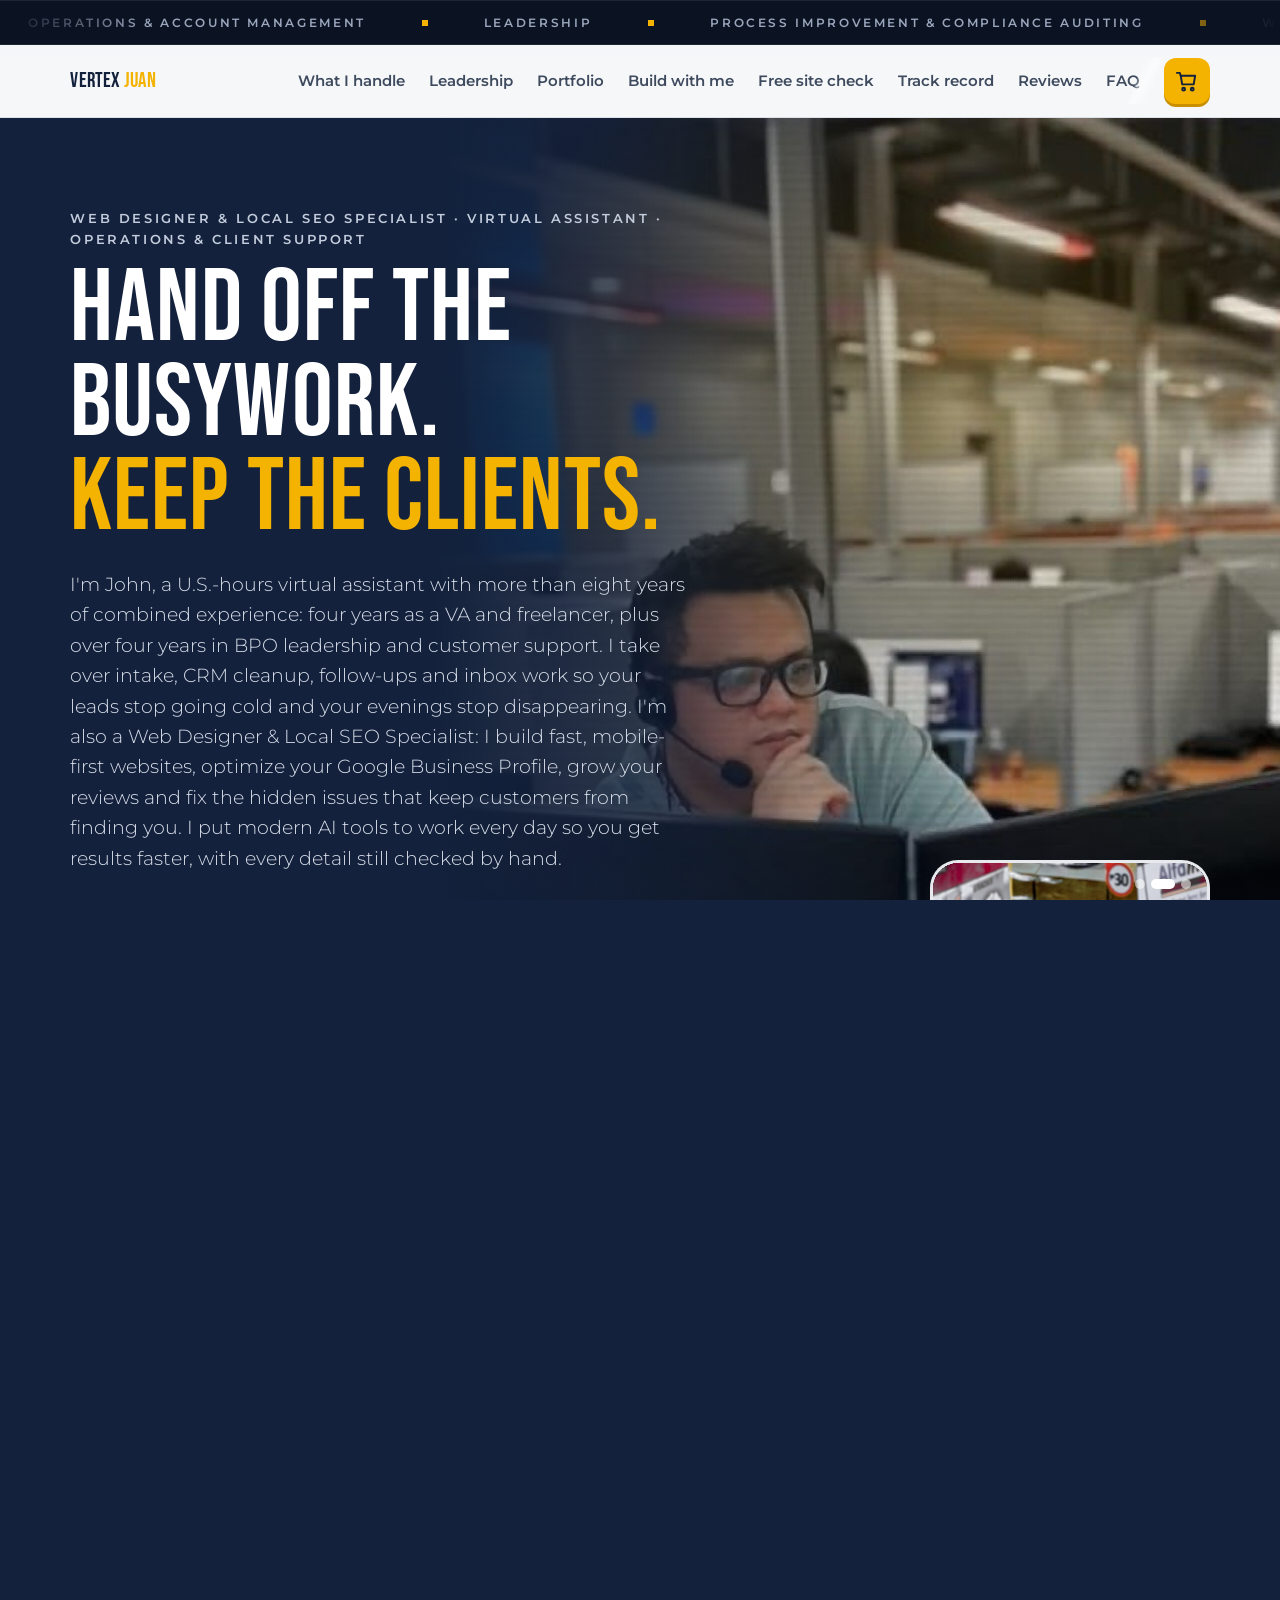
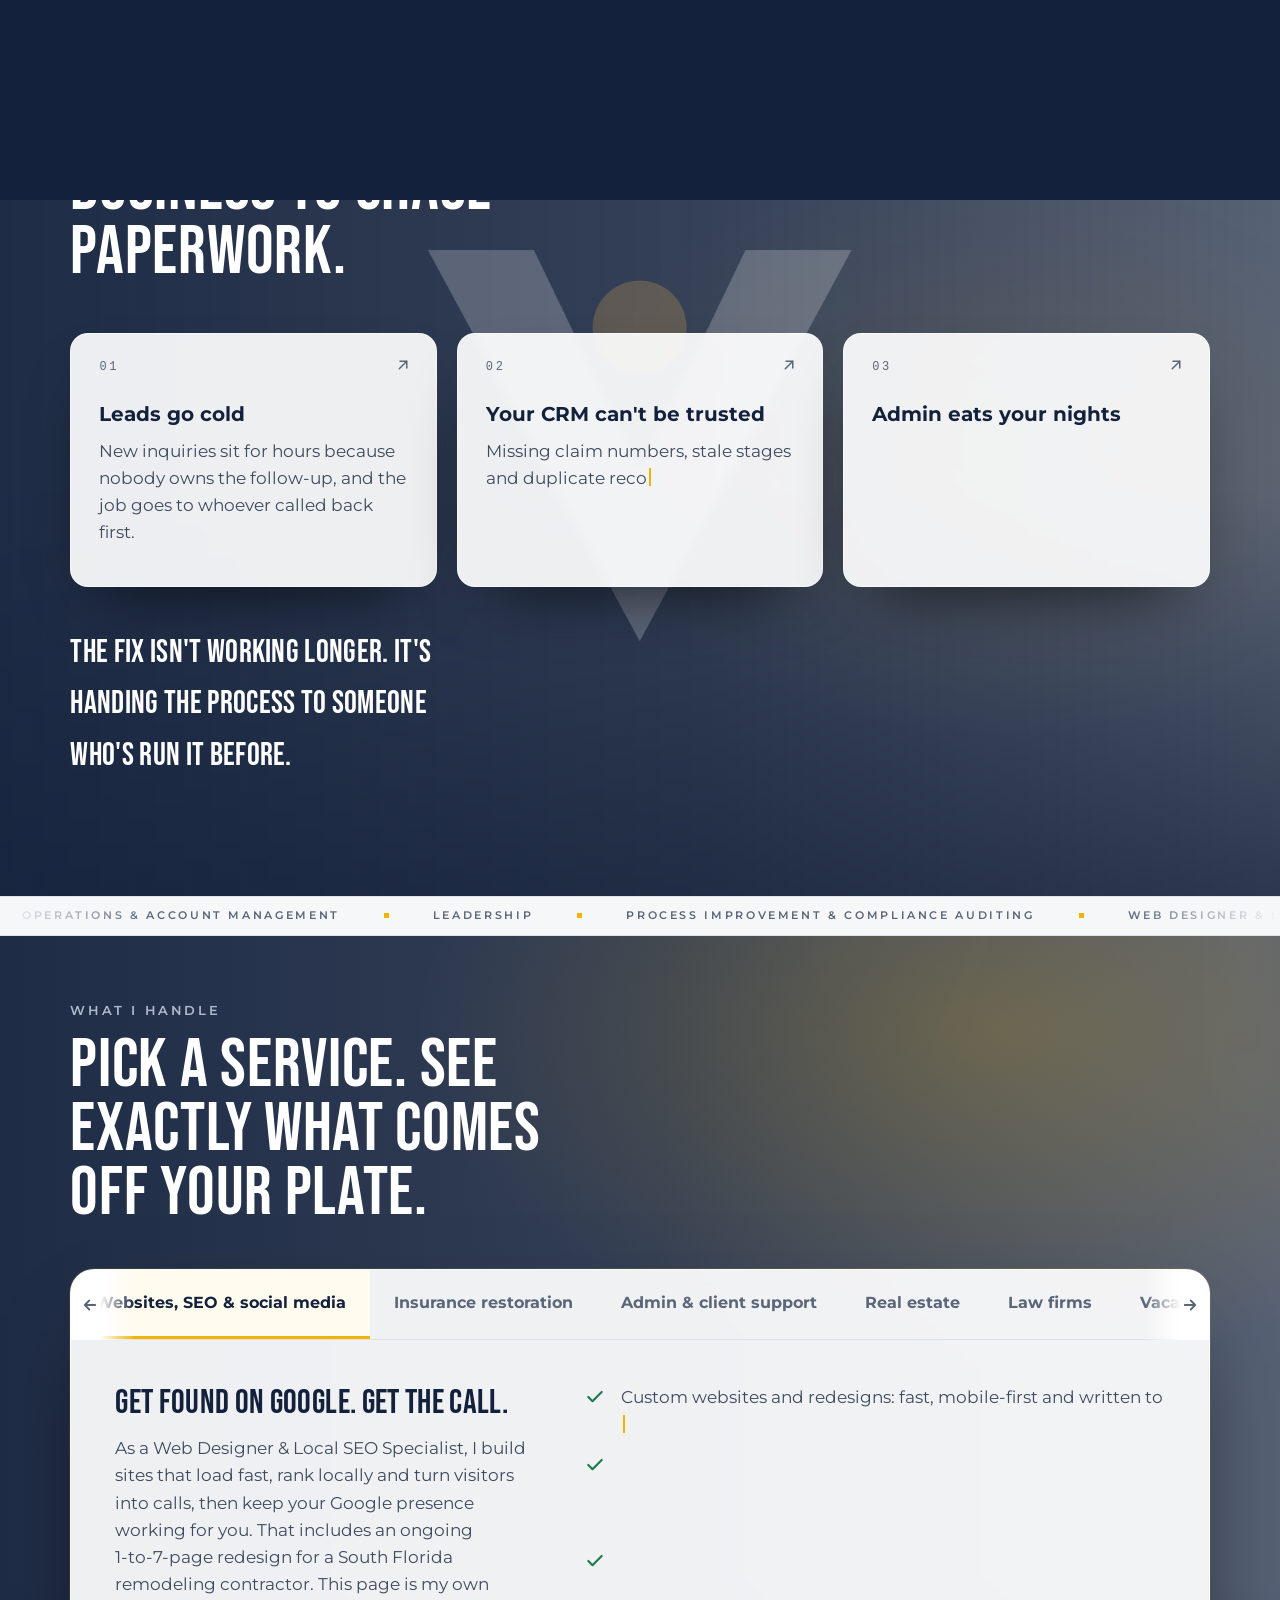
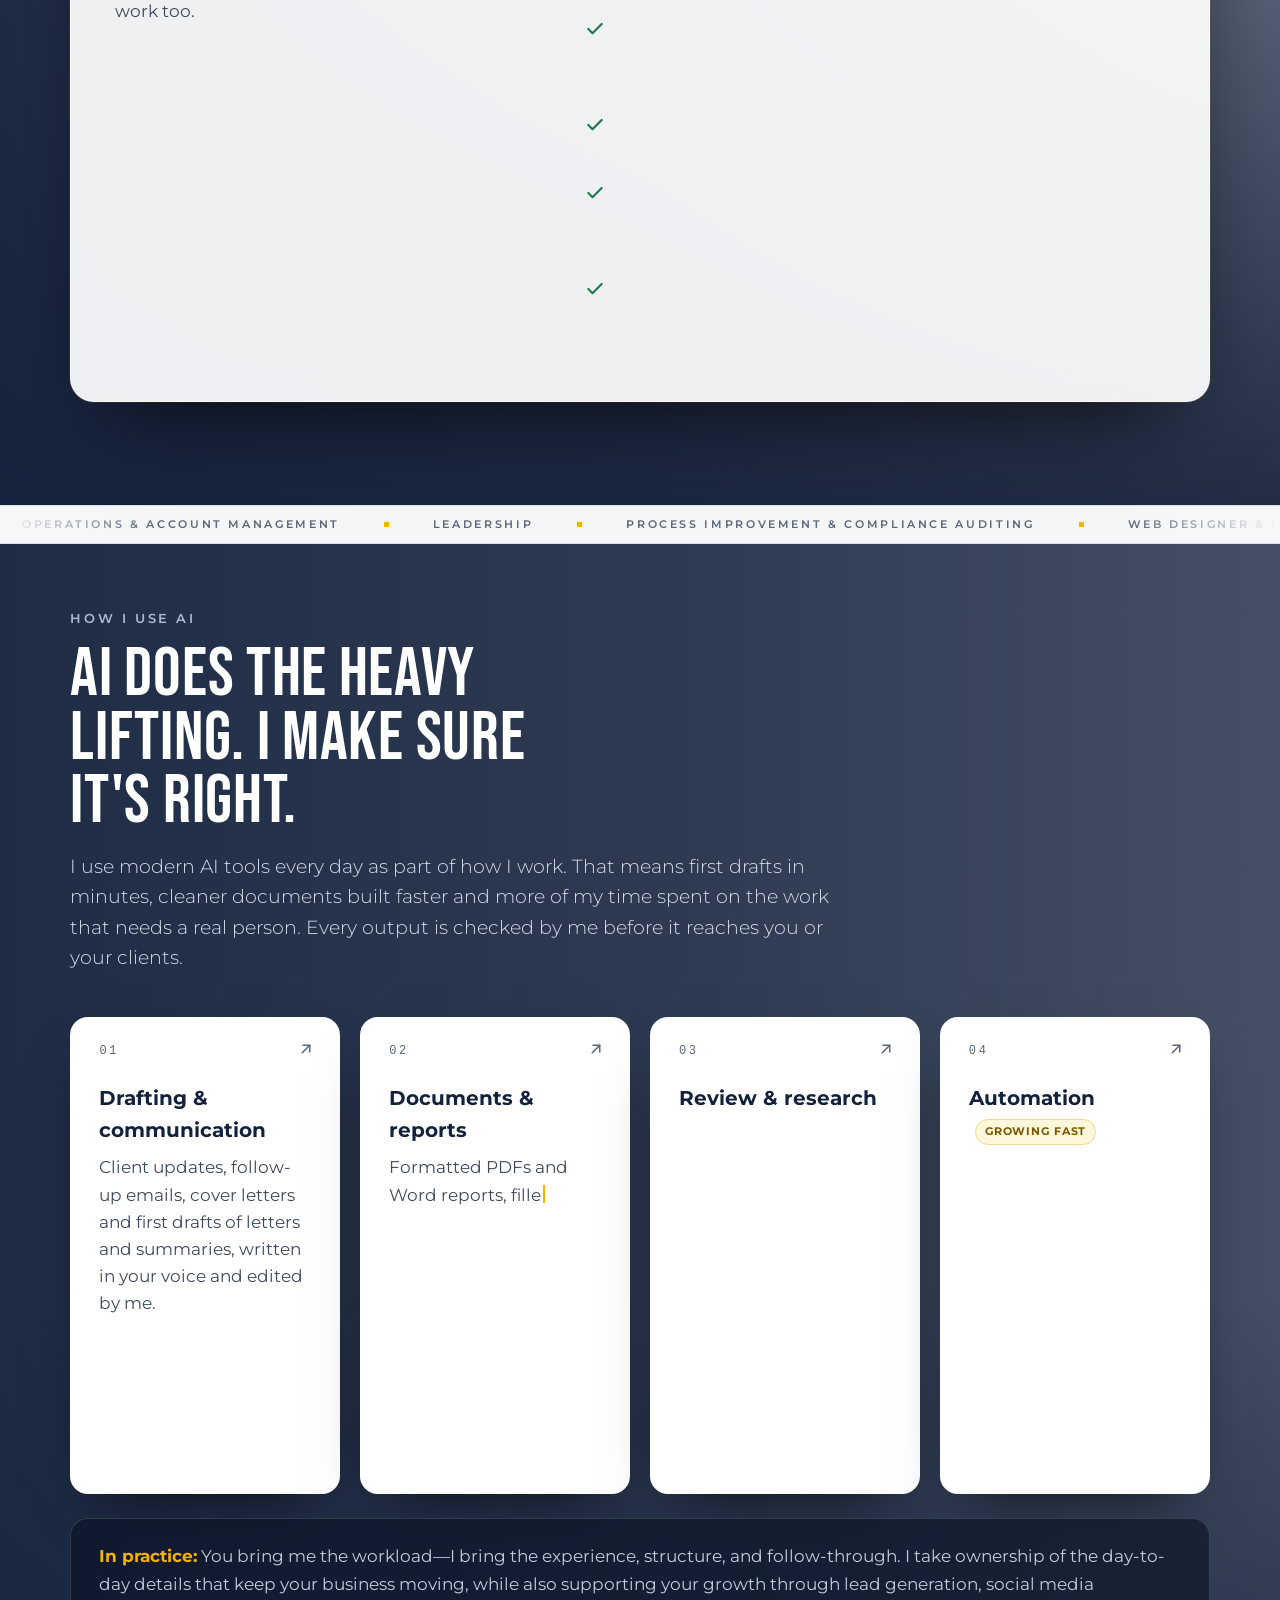
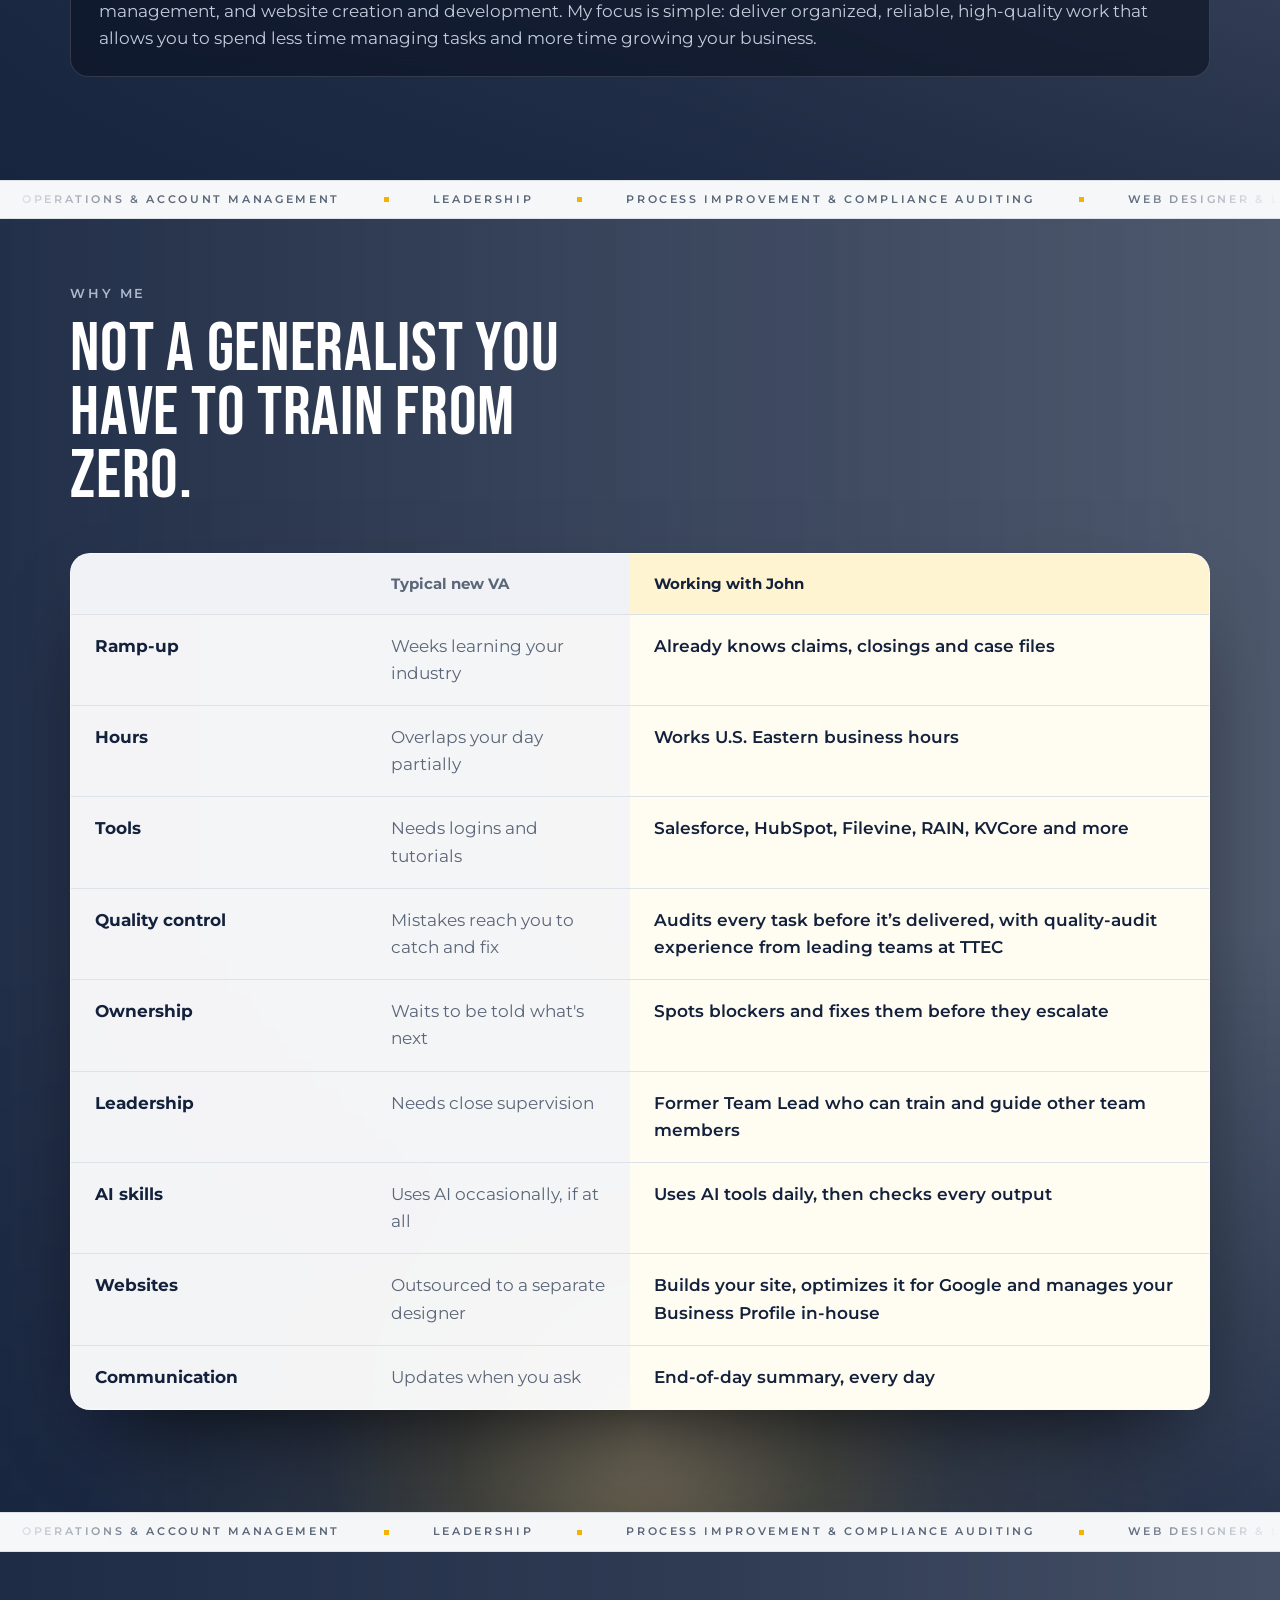
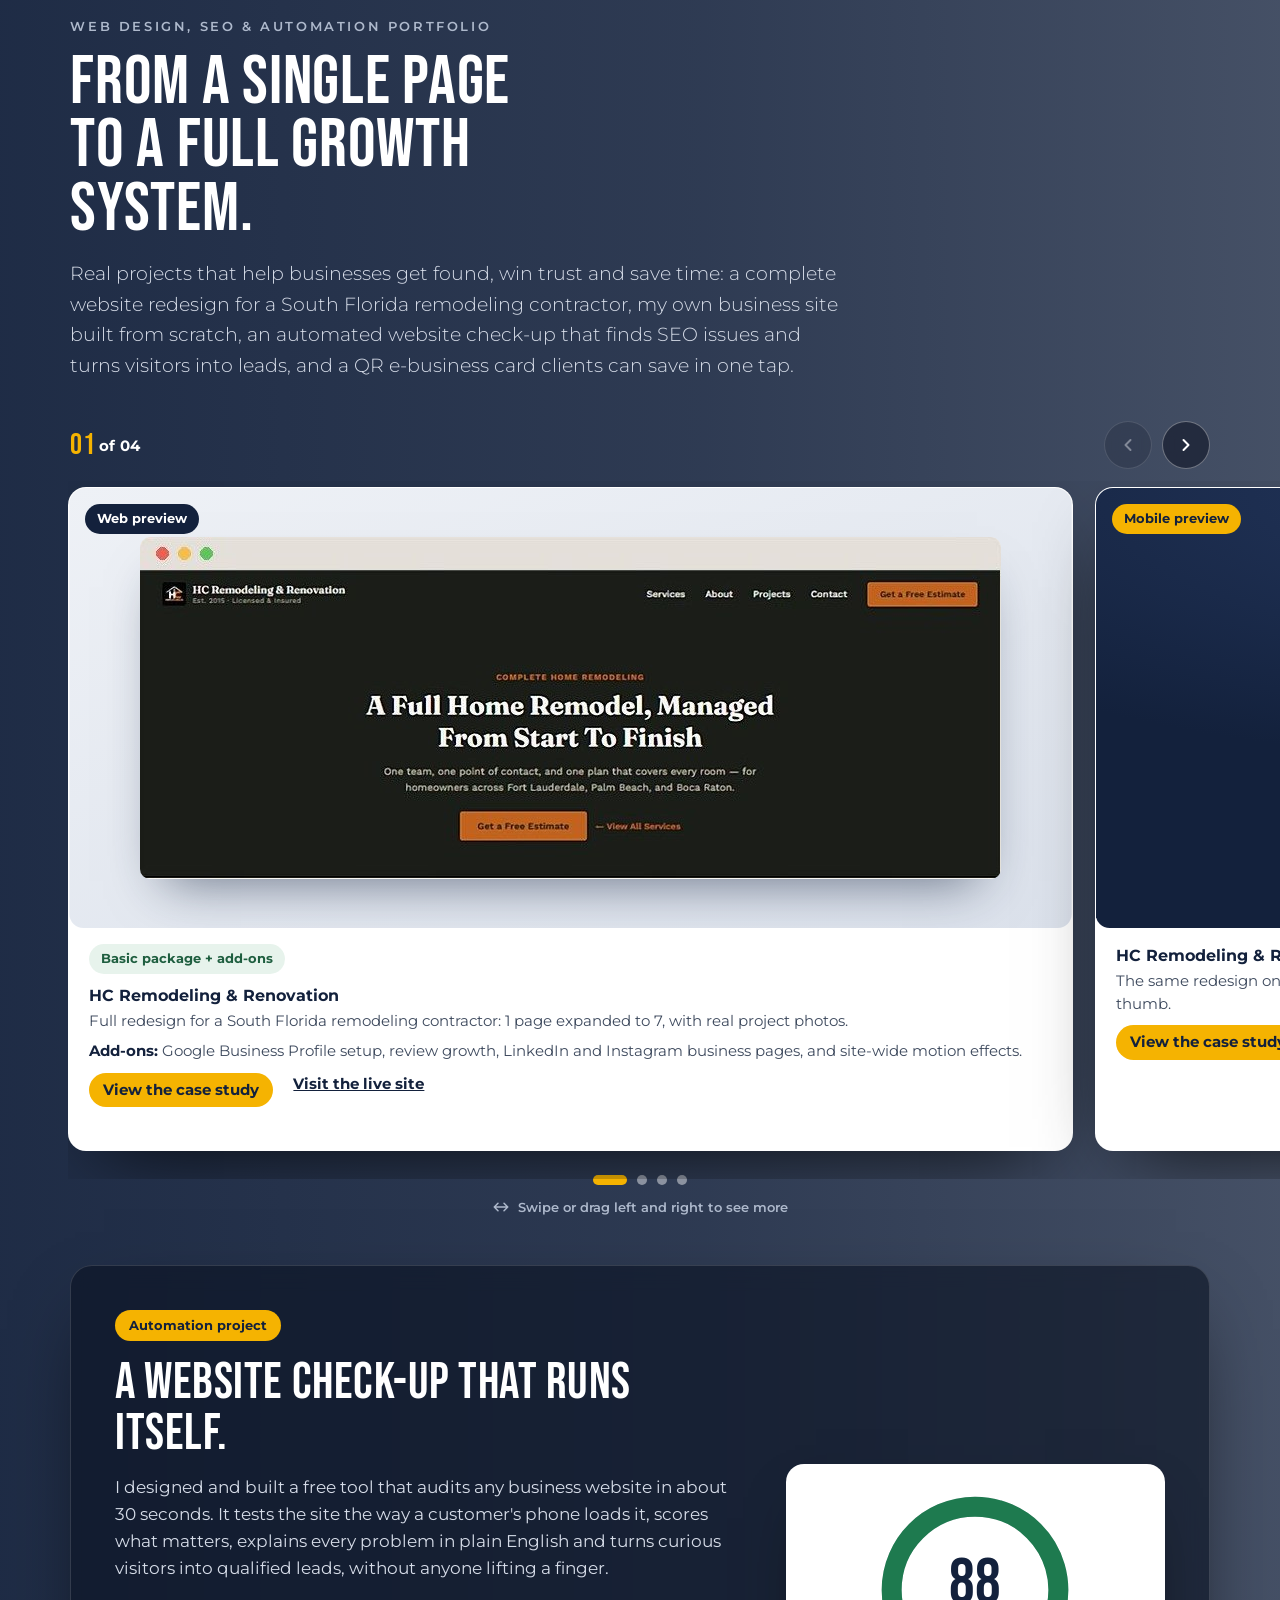
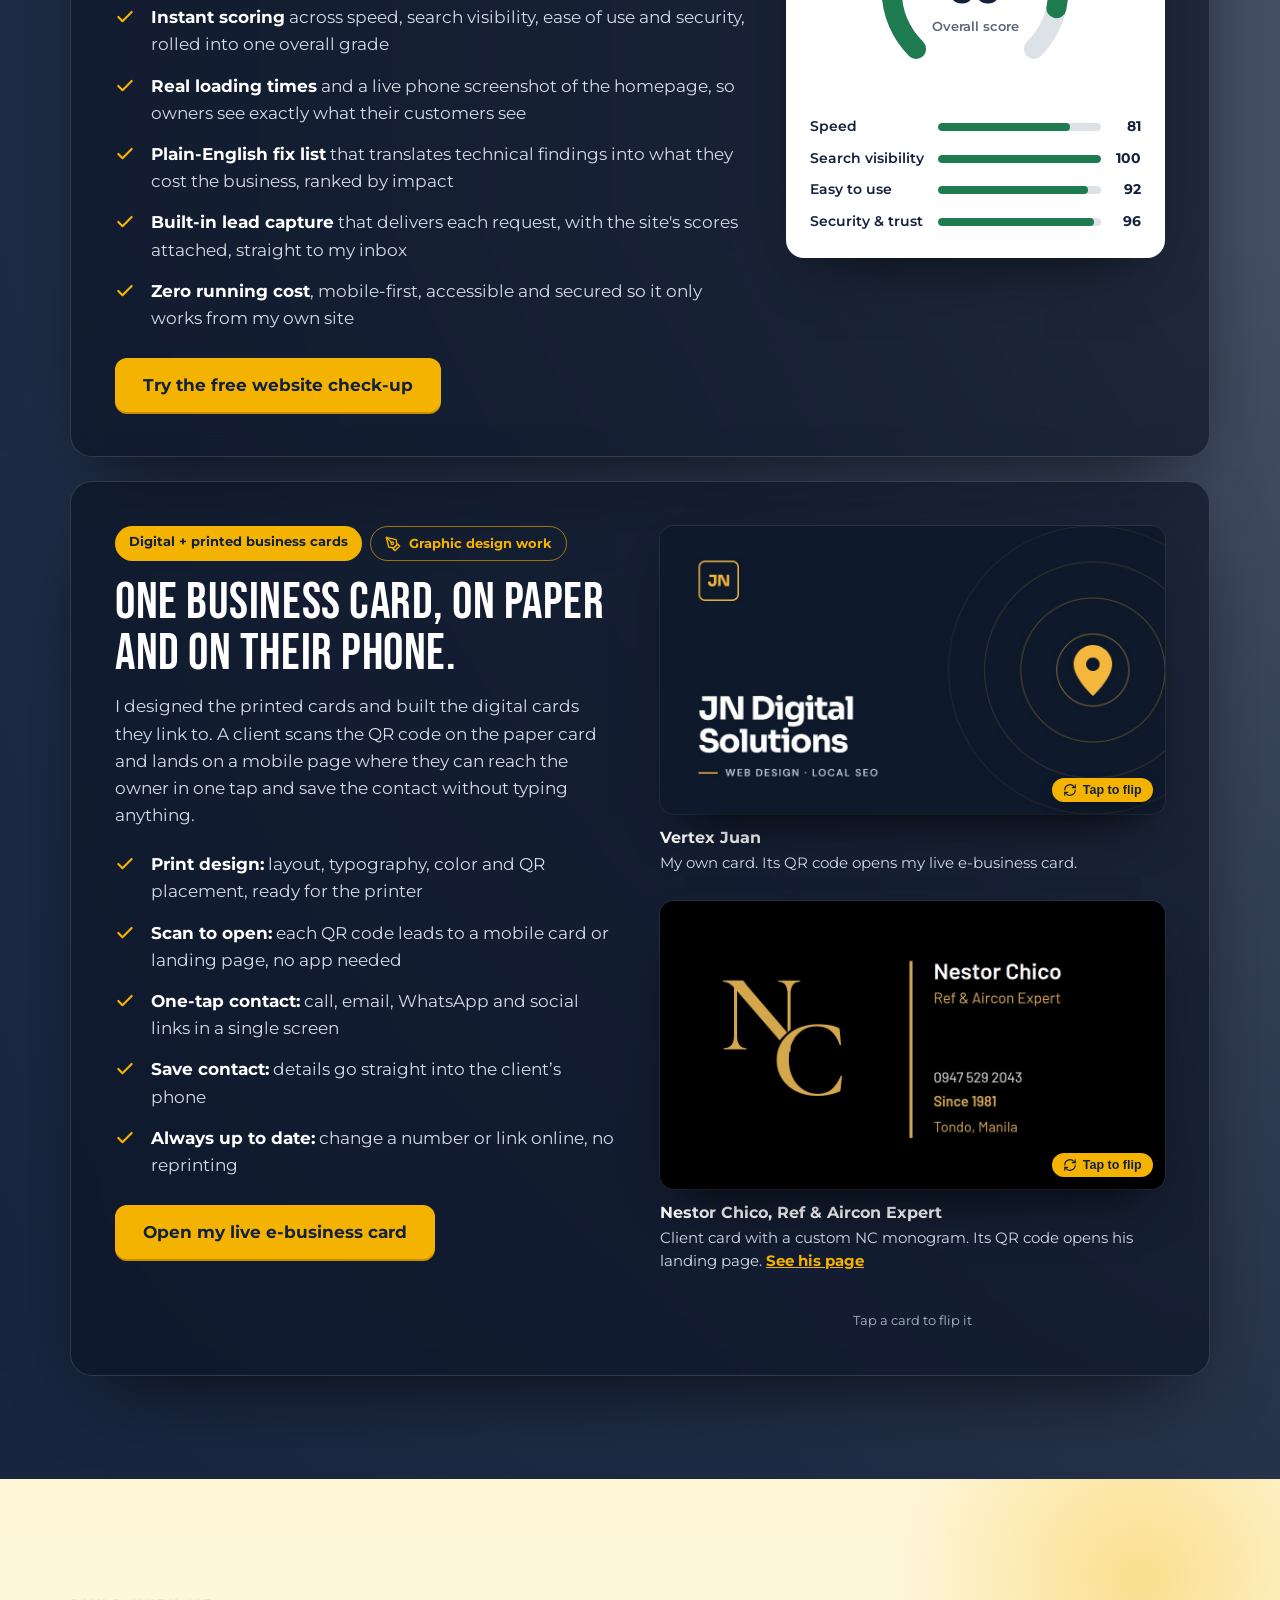
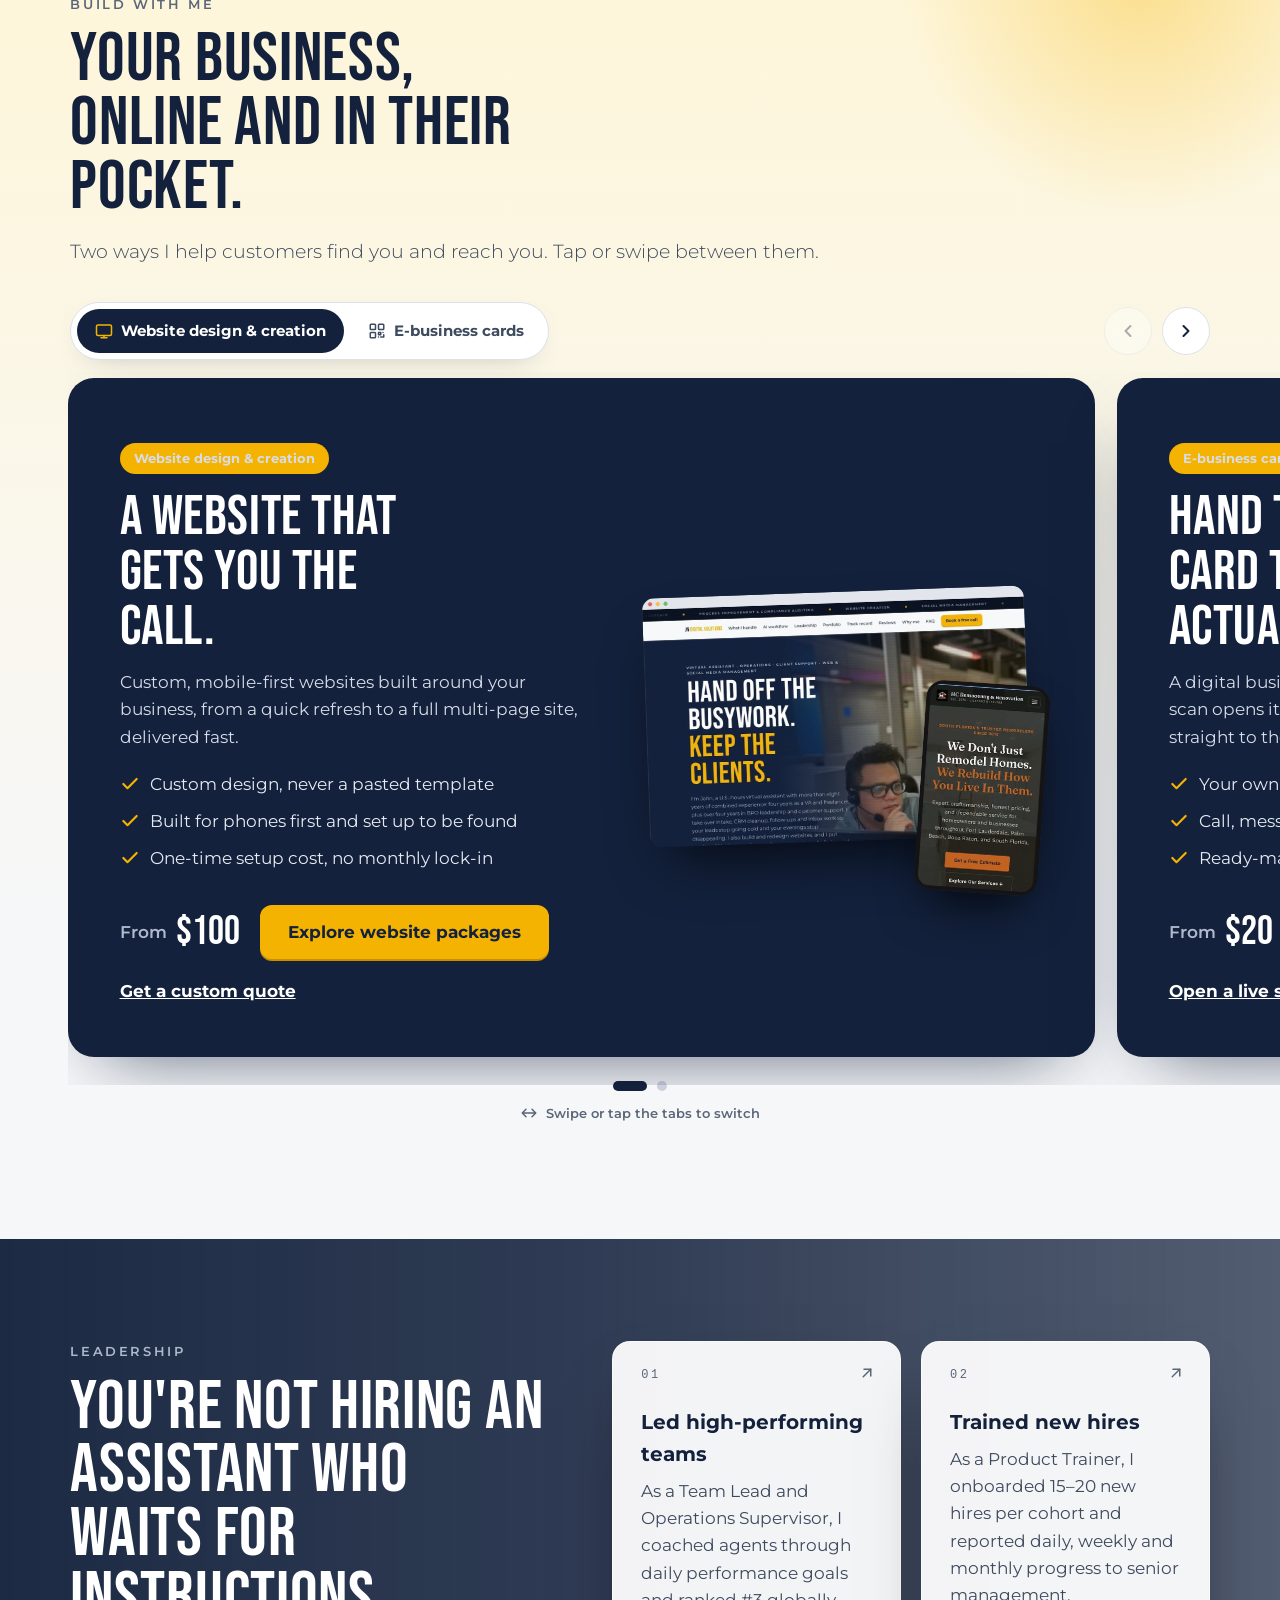
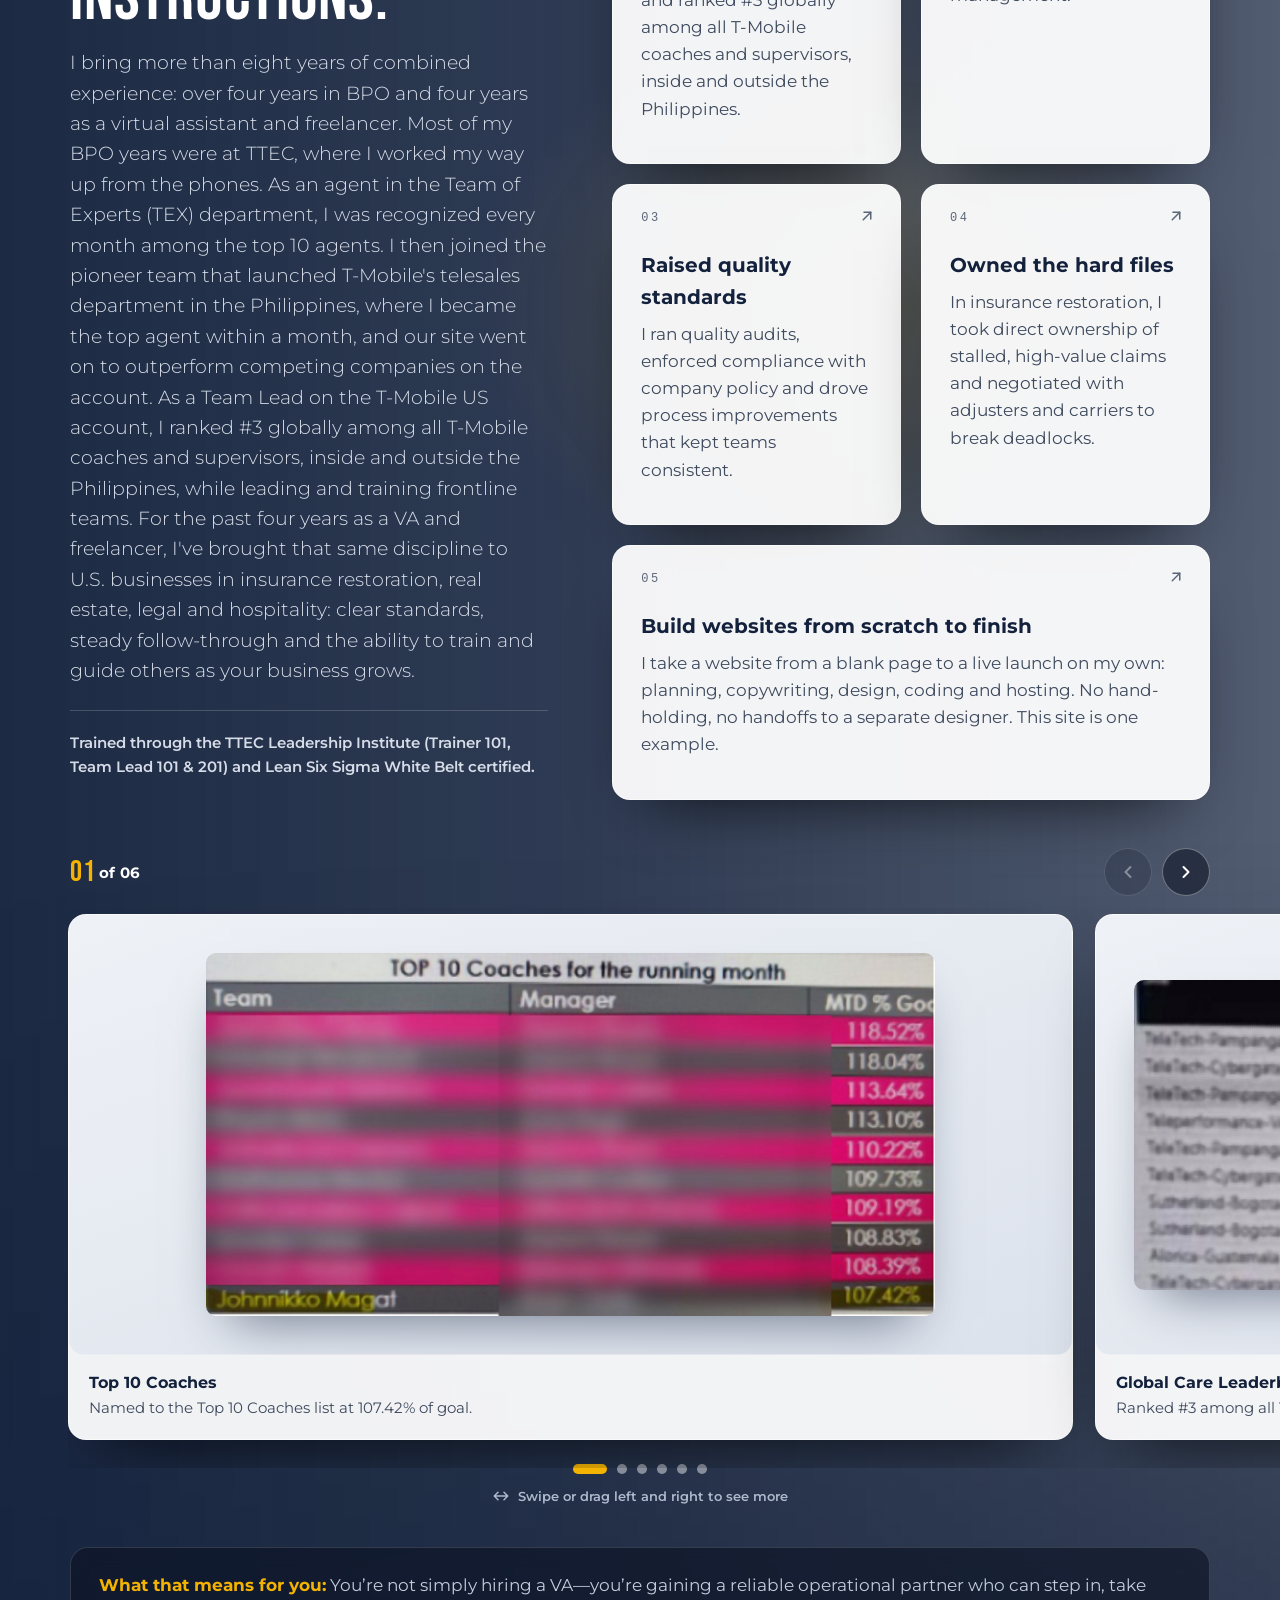
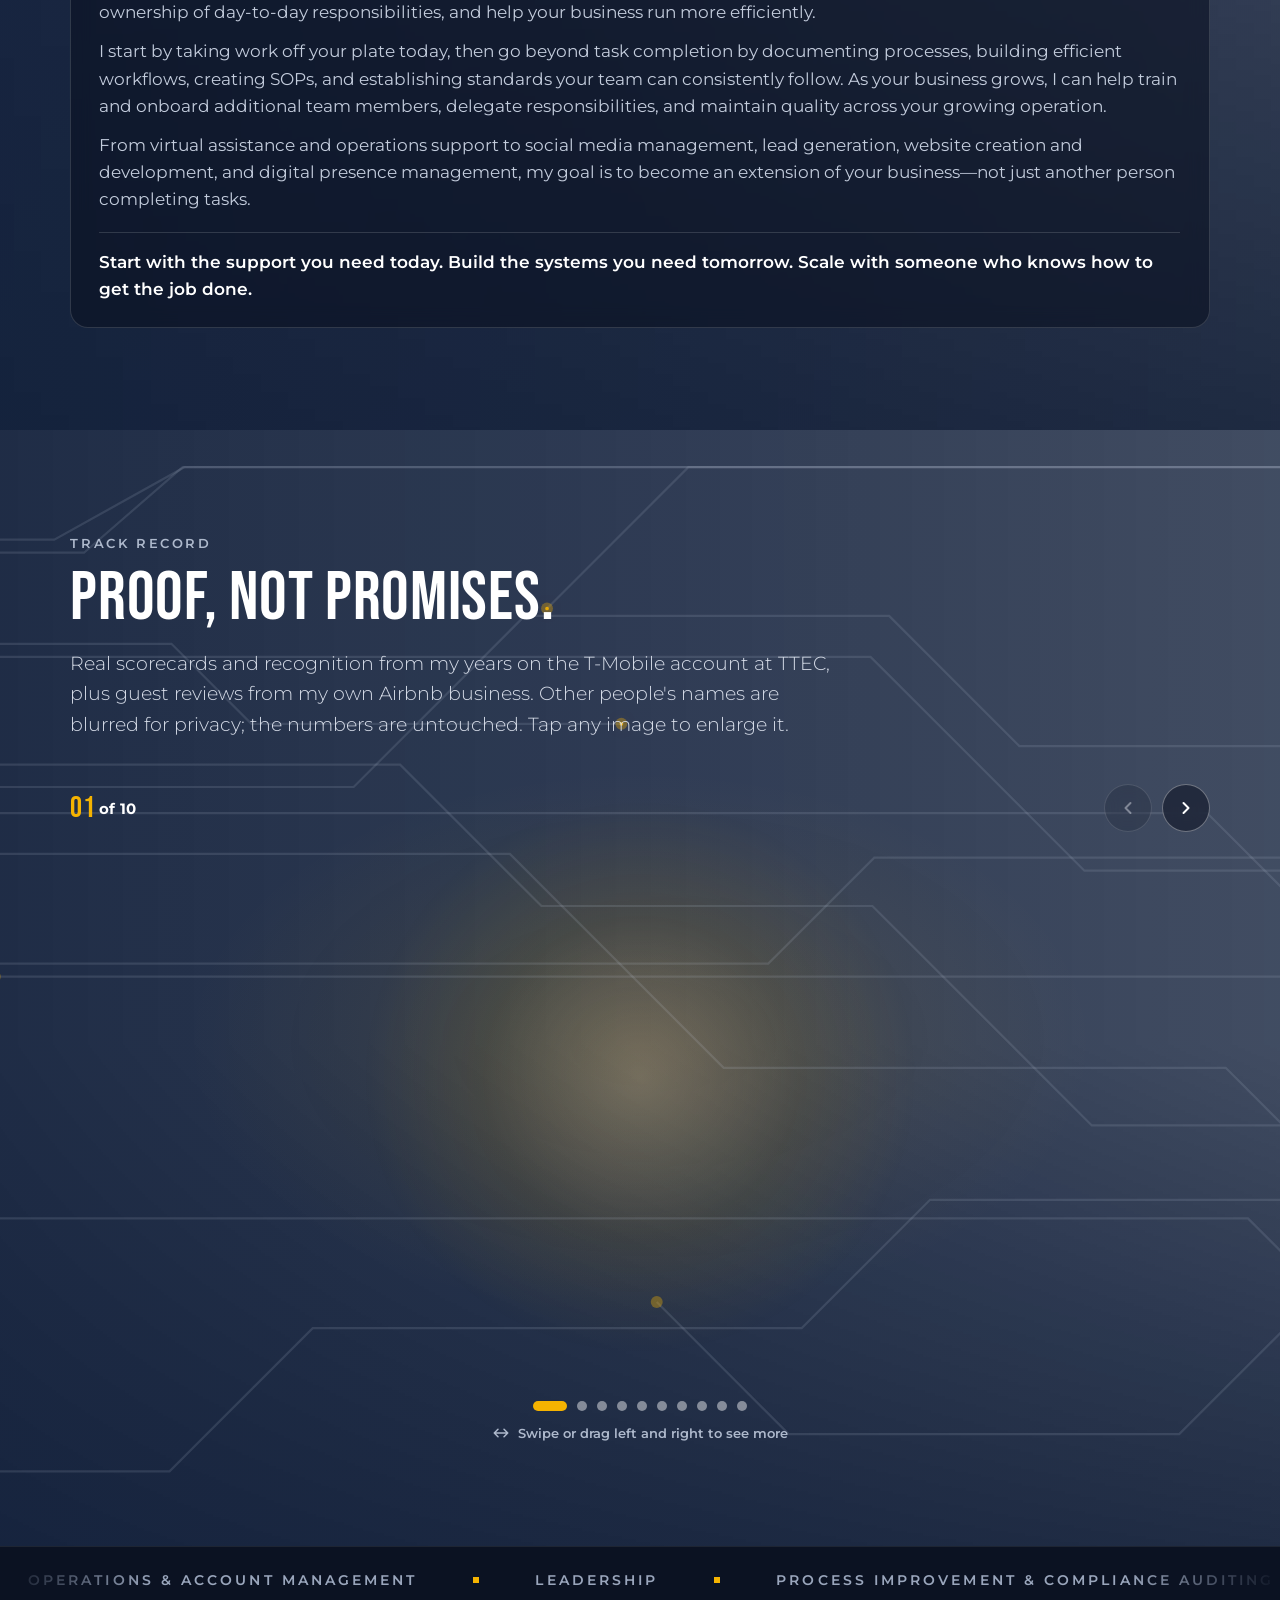
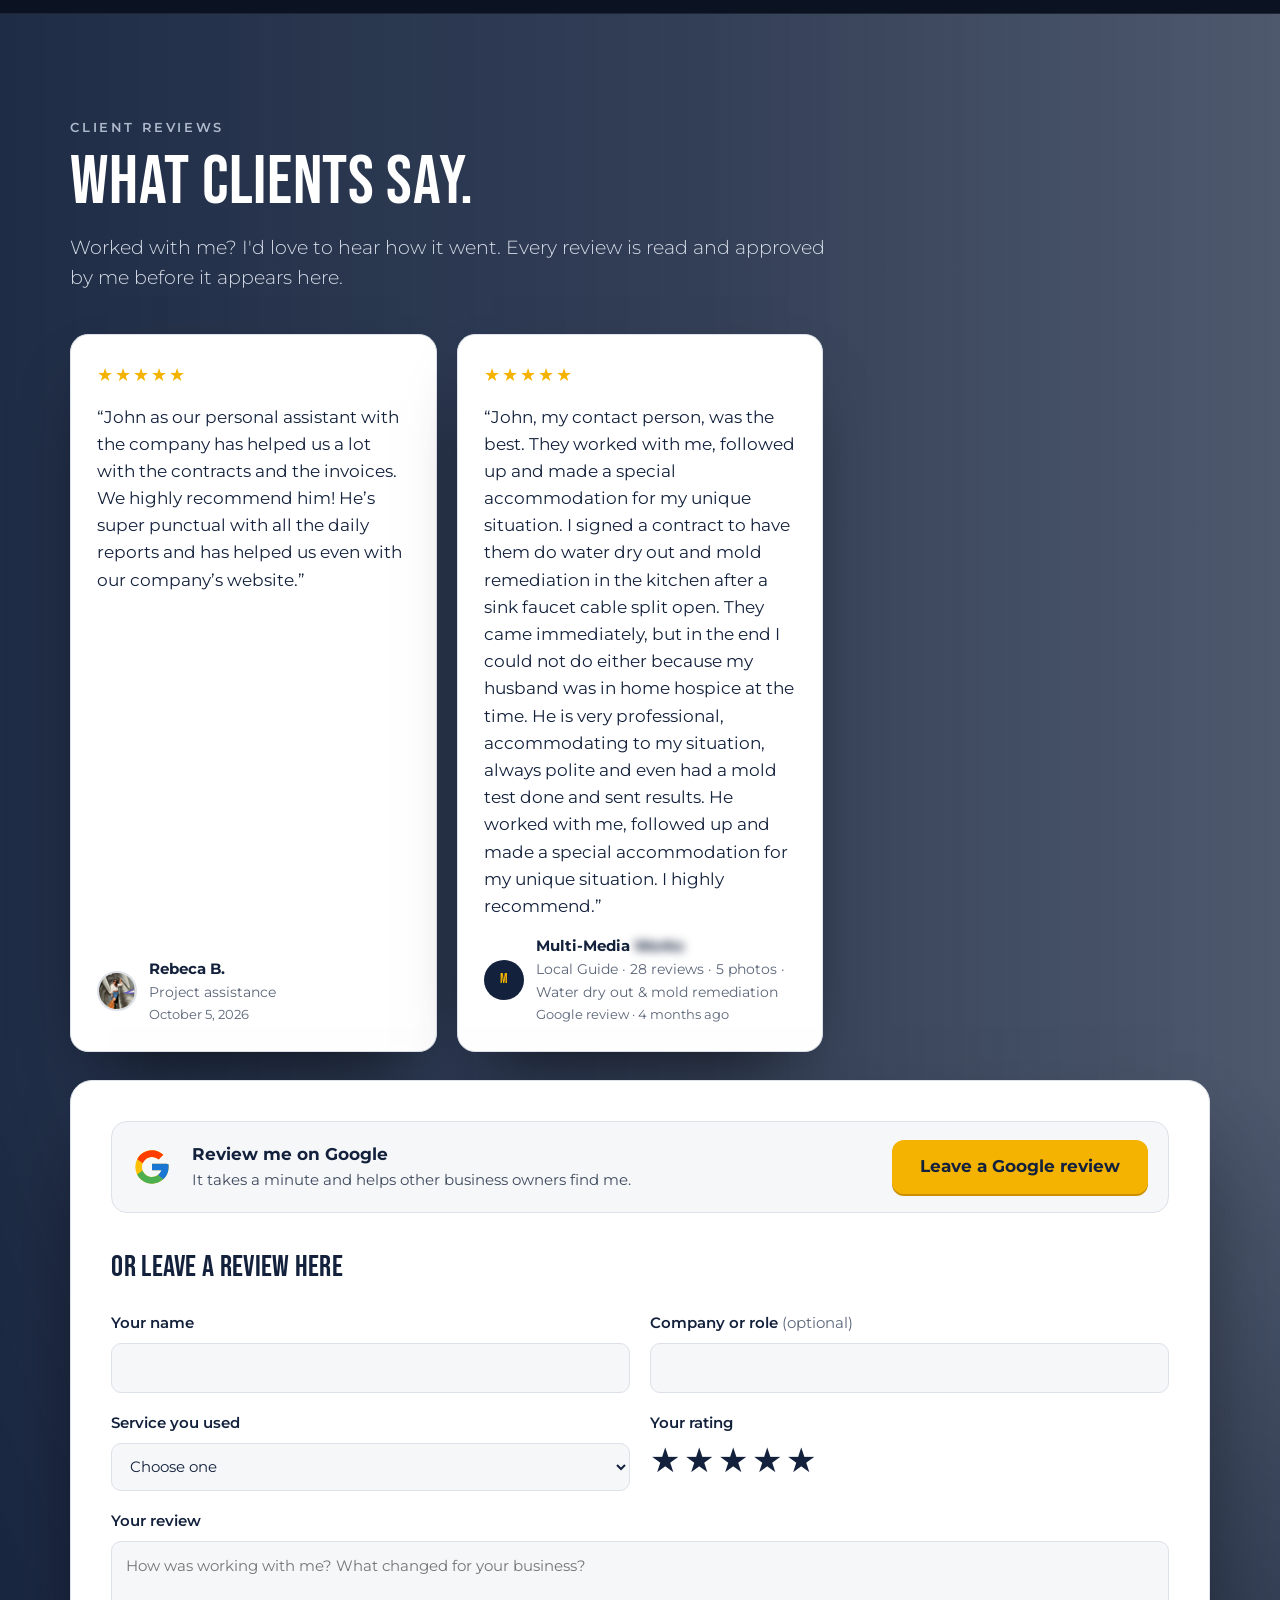
==== index.html @ fdfcc284 "Add files via upload" ====
<!doctype html>
<html lang="en" class="js">
<head>
<meta charset="utf-8">
<meta name="viewport" content="width=device-width, initial-scale=1">
<title>Vertex Juan | Web Designer &amp; Local SEO Specialist, U.S.-Hours Virtual Assistant</title>
<link rel="icon" type="image/png" href="favicon.png">
<link rel="apple-touch-icon" href="apple-touch-icon.png">
<meta name="description" content="Web Designer &amp; Local SEO Specialist and experienced virtual assistant working U.S. Eastern hours. Websites that turn visitors into calls, Google Business Profile optimization, review growth, automated website audits, plus intake, CRM and client support for service businesses. Book a free 20-minute call.">
<meta property="og:title" content="Vertex Juan | Web Designer &amp; Local SEO Specialist, U.S.-Hours Virtual Assistant">
<meta property="og:description" content="Hand off intake, CRM cleanup, claims follow-up and inbox work to someone who has already done the job.">
<link rel="preconnect" href="https://fonts.googleapis.com">
<link rel="preconnect" href="https://fonts.gstatic.com" crossorigin>
<link href="https://fonts.googleapis.com/css2?family=Bebas+Neue&family=Montserrat:wght@300;400;500;600;700;800&display=swap" rel="stylesheet">
<style>
/* ============ BRAND SETTINGS: edit these to restyle the site ============ */
:root{
  --bg:#F6F7F9; --surface:#FFFFFF; --line:#DDE1E8;
  --ink:#13213C; --ink-2:#3E4A5E; --ink-3:#5B6679;
  --navy:#13213C; --navy-2:#1D2E50; --navy-text:#C3CCDC;
  --cta:#F5B301; --cta-hover:#FFC62E; --cta-ink:#13213C;
  --good:#1E7A4F;
  --display:"Bebas Neue", "Oswald", "Arial Narrow", Impact, sans-serif;
  --body:"Montserrat", "Segoe UI", Helvetica, Arial, sans-serif;
  --pad:clamp(20px,5.5vw,88px);
}
/* ====================================================================== */
*,*::before,*::after{box-sizing:border-box}
html{scroll-behavior:smooth;scroll-padding-top:84px}
@media (prefers-reduced-motion:reduce){html{scroll-behavior:auto}*{transition:none!important}}
body{margin:0;background:var(--bg);color:var(--ink);font-family:var(--body);font-size:17px;line-height:1.6;-webkit-font-smoothing:antialiased}
h1,h2,h3,p,ul,ol,figure{margin:0}
ul,ol{padding:0;list-style:none}
img{max-width:100%;display:block}
a{color:inherit}
:focus-visible{outline:3px solid #2F6FEB;outline-offset:3px;border-radius:6px}
.wrap{max-width:1280px;margin:0 auto;padding-inline:var(--pad)}
.display{font-family:var(--display);font-weight:800;letter-spacing:.01em;line-height:1}
.section{padding-block:clamp(72px,9vw,120px)}
.kicker{font-weight:700;color:var(--ink-3);margin-bottom:14px}
.h2{font-size:clamp(34px,4.6vw,56px);max-width:18ch}
.sub{font-size:clamp(17px,1.5vw,19px);color:var(--ink-2);max-width:60ch;margin-top:18px}

/* Buttons */
.btn{display:inline-flex;align-items:center;justify-content:center;gap:10px;min-height:54px;padding:0 28px;border-radius:12px;font-weight:700;font-size:17px;text-decoration:none;border:0;cursor:pointer;transition:background .15s,transform .15s}
.btn-cta{background:var(--cta);color:var(--cta-ink);box-shadow:0 2px 0 #C98F00}
.btn-cta:hover{background:var(--cta-hover);transform:translateY(-1px)}
.btn-ghost{background:transparent;color:var(--ink);border:1.5px solid var(--ink)}
.btn-ghost:hover{background:var(--ink);color:#fff}
.btn-sm{min-height:44px;padding:0 18px;font-size:15px}
.microcopy{font-size:14px;color:var(--ink-3);margin-top:12px}

/* Header */
.top{position:sticky;top:0;z-index:20;background:rgba(246,247,249,.92);backdrop-filter:blur(8px);border-bottom:1px solid var(--line)}
.top .wrap{height:72px;display:flex;align-items:center;justify-content:space-between;gap:20px}
.logo{font-family:var(--display);font-weight:800;font-size:21px;text-decoration:none;letter-spacing:.01em}
.logo span{color:var(--ink-3);font-weight:500}
.menu{display:flex;align-items:center;gap:28px;font-weight:600;font-size:15px}
.menu a:not(.btn){text-decoration:none;color:var(--ink-2)}
.menu a:not(.btn):hover{color:var(--ink)}

/* Hero */
.hero{padding-block:clamp(48px,7vw,96px) clamp(56px,7vw,88px);display:grid;grid-template-columns:1.35fr 1fr;gap:clamp(36px,5vw,80px);align-items:center}
.hero h1{font-size:clamp(46px,6.6vw,88px)}
.hero h1 .quiet{display:block;color:var(--ink-3);font-weight:700}
.hero .sub{margin-top:24px}
.hero-actions{display:flex;flex-wrap:wrap;gap:12px;margin-top:32px}
.trust{display:flex;flex-wrap:wrap;gap:10px 22px;margin-top:28px;font-size:15px;font-weight:600;color:var(--ink-2)}
.trust li{display:flex;align-items:center;gap:8px}
.trust svg{flex:none;color:var(--good)}

.hero-card{position:relative}
.portrait{border-radius:28px 28px 28px 6px;overflow:hidden;aspect-ratio:4/4.6;background:var(--navy)}
.portrait img{width:100%;height:100%;object-fit:cover;object-position:center 15%}
.slides{position:relative}
.slides .slide{position:absolute;inset:0;opacity:0;transition:opacity .8s ease}
.slides .slide.is-on{opacity:1}
.slide-dots{position:absolute;top:16px;right:16px;display:flex;gap:6px;z-index:2}
.slide-dots button{width:10px;height:10px;padding:0;border:0;border-radius:50%;background:rgba(255,255,255,.55);cursor:pointer}
.slide-dots button[aria-current="true"]{background:#fff;width:24px;border-radius:5px}
.clock{position:absolute;left:-28px;bottom:28px;background:var(--surface);border:1px solid var(--line);border-radius:18px;padding:18px 22px;box-shadow:0 18px 40px -18px rgba(19,33,60,.35);min-width:250px}
.clock .row{display:flex;align-items:center;gap:10px;font-weight:700}
.pulse{width:10px;height:10px;border-radius:50%;background:#22A267;box-shadow:0 0 0 0 rgba(34,162,103,.5);animation:pulse 2.4s infinite}
@keyframes pulse{0%{box-shadow:0 0 0 0 rgba(34,162,103,.5)}70%{box-shadow:0 0 0 10px rgba(34,162,103,0)}100%{box-shadow:0 0 0 0 rgba(34,162,103,0)}}
.clock time{display:block;font-family:var(--display);font-weight:700;font-size:34px;letter-spacing:.01em;line-height:1.1;margin-top:6px}
.clock small{color:var(--ink-3);font-size:14px}

/* Proof strip */
.proof{background:var(--navy);color:#fff}
.proof ul{display:grid;grid-template-columns:repeat(4,minmax(0,1fr));gap:28px;padding-block:44px}
.proof b{display:block;font-family:var(--display);font-weight:800;font-size:clamp(38px,4vw,52px);letter-spacing:.01em;line-height:1;color:var(--cta)}
.proof span{display:block;margin-top:10px;color:var(--navy-text);font-size:15px;line-height:1.5}

/* Pain */
.pains{display:grid;grid-template-columns:repeat(3,minmax(0,1fr));gap:20px;margin-top:48px}
.pain{background:var(--surface);border:1px solid var(--line);border-radius:18px;padding:28px}
.pain h3{font-size:20px;font-weight:700;margin-bottom:8px}
.pain p{color:var(--ink-2)}
.pivot{margin-top:40px;font-family:var(--display);font-weight:700;font-size:clamp(24px,2.6vw,32px);letter-spacing:.01em;max-width:30ch}

/* AI */
.ai-grid{display:grid;grid-template-columns:repeat(4,minmax(0,1fr));gap:20px;margin-top:44px}
.ai-proof{margin-top:24px;background:var(--navy);color:var(--navy-text);border-radius:18px;padding:24px 28px}
.ai-proof strong{color:var(--cta)}

/* Leadership */
.lead-wrap{display:grid;grid-template-columns:1fr 1.25fr;gap:clamp(36px,5vw,72px);align-items:start}
.lead-grid{display:grid;grid-template-columns:repeat(2,minmax(0,1fr));gap:20px}
.lead-creds{margin-top:24px;padding-top:20px;border-top:1px solid var(--line);font-size:15px;font-weight:600;color:var(--ink-2)}
.lead-proof{margin-top:28px}
.lead-wide{grid-column:1 / -1}
.team-gallery{display:grid;grid-template-columns:repeat(6,minmax(0,1fr));gap:20px;margin-top:32px}
.team-gallery .shot{grid-column:span 2}
.team-gallery .tg-wide{grid-column:1 / -1}
.team-gallery .tg-half{grid-column:span 3}
.team-gallery .shot-btn img{height:220px;object-fit:cover;object-position:center}
.team-gallery .tg-wide .shot-btn img{height:auto;max-height:520px}
.team-gallery .tg-half .shot-btn img{height:auto;max-height:340px;object-fit:contain;background:#fff}

/* Gallery */
.gallery{display:grid;grid-template-columns:repeat(3,minmax(0,1fr));gap:20px;margin-top:44px;align-items:start}
.shot{background:var(--surface);border:1px solid var(--line);border-radius:18px;overflow:hidden}
.shot-wide{grid-column:1 / -1}
.shot-btn{display:block;width:100%;padding:0;border:0;background:#F0F2F6;cursor:zoom-in}
.shot-btn img{width:100%;height:260px;object-fit:cover;object-position:center top}
.shot-wide .shot-btn img{height:auto;max-height:420px;object-fit:contain}
.shot figcaption{padding:16px 20px 20px;color:var(--ink-2);font-size:15px;line-height:1.5}
.shot figcaption strong{display:block;color:var(--ink);font-size:16px;margin-bottom:2px}
.lightbox{border:0;padding:0;background:transparent;max-width:min(1200px,94vw);max-height:92vh}
.lightbox::backdrop{background:rgba(10,16,30,.85)}
.lightbox img{max-width:100%;max-height:80vh;border-radius:12px;background:#fff;margin:0 auto}
.lightbox p{color:#fff;text-align:center;margin-top:14px;font-size:16px}
.lb-close{position:fixed;top:16px;right:20px;width:48px;height:48px;border-radius:50%;border:0;background:#fff;color:var(--ink);font-size:30px;line-height:1;cursor:pointer}

/* Portfolio */
.portfolio-shot{margin-top:40px}
.portfolio-shot .shot-btn img{height:auto}
.portfolio-shot figcaption a{color:var(--ink);font-weight:700}
/* Portfolio case study links */
.case-card a.shot-btn{position:relative;cursor:pointer;text-decoration:none}
.case-card .shot-btn{cursor:zoom-in}
.case-card .shot-btn::before{content:"View full image";background:var(--cta);color:var(--cta-ink)}
@media (hover:none){.case-card .shot-btn::before{opacity:1;transform:none}}
.case-card .case-title{text-decoration:none;font-weight:inherit}
.case-card .case-title:hover{text-decoration:underline}
.case-links{display:flex;flex-wrap:wrap;gap:8px 20px;margin-top:10px}
.case-links a:first-child{color:var(--ink);background:var(--cta);padding:6px 14px;border-radius:999px;text-decoration:none}
.case-links a:first-child:hover{background:var(--cta-hover)}
.quote-cta{margin-top:24px;display:flex;align-items:center;justify-content:space-between;gap:20px 40px;flex-wrap:wrap;background:#FFF4D1;border:1px solid #F1D98A;border-radius:18px;padding:26px 30px}
.quote-cta h3{font-family:var(--display);font-weight:700;font-size:clamp(22px,2.2vw,28px);letter-spacing:.01em;line-height:1.15}
.quote-cta p{color:var(--ink-2);margin-top:6px;max-width:60ch}
.quote-cta .price-tag{display:inline-flex;align-items:baseline;gap:8px;margin:0 0 10px;background:var(--navy);color:#fff;border-radius:999px;padding:6px 16px;font-size:14px;font-weight:600}
.quote-cta .price-tag b{font-family:var(--display);font-size:22px;font-weight:800;color:var(--cta);letter-spacing:.01em}
@media (max-width:780px){.quote-cta .btn{width:100%}}

/* Tabs */
.tabs{margin-top:44px;background:var(--surface);border:1px solid var(--line);border-radius:24px;overflow:hidden}
.tablist{display:flex;overflow-x:auto;border-bottom:1px solid var(--line);scrollbar-width:none}
.tablist::-webkit-scrollbar{display:none}
.tab{flex:1 0 auto;background:none;border:0;border-bottom:3px solid transparent;padding:20px 24px;font:inherit;font-weight:700;font-size:16px;color:var(--ink-3);cursor:pointer;white-space:nowrap;min-height:60px}
.tab[aria-selected="true"]{color:var(--ink);border-bottom-color:var(--cta);background:#FFFBEF}
.tab:hover{color:var(--ink)}
.panel{padding:clamp(24px,4vw,44px);display:grid;grid-template-columns:1fr 1.4fr;gap:32px 56px}
.panel[hidden]{display:none}
.panel h3{font-family:var(--display);font-weight:700;font-size:clamp(26px,2.8vw,34px);letter-spacing:.01em;line-height:1.1}
.panel .lead{color:var(--ink-2);margin-top:14px}
.checks{display:grid;gap:14px}
.checks li{display:grid;grid-template-columns:24px 1fr;gap:12px;align-items:start}
.checks svg{margin-top:3px;color:var(--good)}

/* Compare */
.compare{margin-top:44px;border:1px solid var(--line);border-radius:20px;overflow:hidden;background:var(--surface)}
.compare table{width:100%;border-collapse:collapse}
.compare th,.compare td{text-align:left;padding:18px 24px;border-bottom:1px solid var(--line);vertical-align:top}
.compare tr:last-child td{border-bottom:0}
.compare thead th{font-size:15px;color:var(--ink-3);background:#F0F2F6}
.compare thead th.me{color:var(--ink);background:#FFF4D1}
.compare td.me{background:#FFFCF1;font-weight:600}
.compare td:first-child{font-weight:700;width:26%}
.compare td.them{color:var(--ink-3)}

/* Steps */
.steps{display:grid;grid-template-columns:repeat(3,minmax(0,1fr));gap:20px;margin-top:48px;counter-reset:s}
.step{background:var(--surface);border:1px solid var(--line);border-radius:18px;padding:30px;position:relative}
.step::before{counter-increment:s;content:counter(s);display:grid;place-items:center;width:40px;height:40px;border-radius:50%;background:var(--navy);color:#fff;font-family:var(--display);font-weight:800;margin-bottom:18px}
.step h3{font-size:21px;font-weight:700;margin-bottom:8px}
.step p{color:var(--ink-2)}
.guarantee{margin-top:24px;display:flex;gap:18px;align-items:center;background:#E8F4EE;border:1px solid #BFDFCD;border-radius:18px;padding:22px 26px}
.guarantee svg{flex:none;color:var(--good)}
.guarantee p{color:#1C3D2D}

/* Experience */
.exp{display:block}
.exp .toolset{grid-template-columns:repeat(2,minmax(0,1fr))}
.exp .certs{grid-template-columns:repeat(3,minmax(0,1fr));column-gap:24px}
.timeline li{display:grid;grid-template-columns:150px 1fr;gap:6px 24px;padding:20px 0;border-top:1px solid var(--line)}
.timeline li:last-child{border-bottom:1px solid var(--line)}
.timeline .when{color:var(--ink-3);font-size:15px;font-weight:600;padding-top:2px}
.timeline h3{font-size:18px;font-weight:700}
.timeline p{color:var(--ink-2);font-size:16px}
.toolset{display:grid;gap:18px;margin-top:28px}
.tool-group{background:var(--surface);border:1px solid var(--line);border-radius:16px;padding:18px 20px}
.tool-group h3{display:flex;align-items:center;gap:10px;font-size:15px;font-weight:700;margin-bottom:12px}
.tg-icon{display:grid;place-items:center;width:32px;height:32px;border-radius:9px;background:var(--navy);color:var(--cta);flex:none}
.tools{display:flex;flex-wrap:wrap;gap:8px}
.tools li{display:inline-flex;align-items:center;gap:8px;background:var(--bg);border:1px solid var(--line);border-radius:8px;padding:6px 12px;font-size:14px;font-weight:600;color:var(--ink-2)}
.tool-logo{width:20px;height:20px;object-fit:contain}
.certs{margin-top:28px;display:grid;gap:8px;font-size:15px;color:var(--ink-2)}

/* FAQ */
.faq{max-width:860px;margin-top:40px}
.faq details{border-top:1px solid var(--line)}
.faq details:last-child{border-bottom:1px solid var(--line)}
.faq summary{list-style:none;cursor:pointer;padding:22px 44px 22px 0;font-weight:700;font-size:19px;position:relative}
.faq summary::-webkit-details-marker{display:none}
.faq summary::after{content:"";position:absolute;right:8px;top:50%;width:12px;height:12px;border-right:2.5px solid var(--ink);border-bottom:2.5px solid var(--ink);transform:translateY(-70%) rotate(45deg);transition:transform .2s}
.faq details[open] summary::after{transform:translateY(-30%) rotate(-135deg)}
.faq details p{padding:0 0 24px;color:var(--ink-2);max-width:68ch}

/* Final CTA */
.final{background:var(--navy);color:#fff;border-radius:32px;padding:clamp(40px,6vw,80px);display:grid;grid-template-columns:1.3fr 1fr;gap:40px;align-items:center}
.final h2{font-size:clamp(36px,4.8vw,60px)}
.final p{color:var(--navy-text);margin-top:18px;max-width:48ch}
.final .contact{display:grid;gap:12px}
.final .contact a:not(.btn){color:#fff;font-weight:600;text-decoration:none;padding:14px 18px;border:1px solid #33456B;border-radius:12px;overflow-wrap:anywhere}
.final .contact a:not(.btn):hover{background:var(--navy-2)}
.final .contact small{display:block;color:var(--navy-text);font-weight:500;font-size:13px}
.final :focus-visible{outline-color:#fff}

footer{padding-block:36px 110px;color:var(--ink-3);font-size:15px}
footer .wrap{display:flex;flex-wrap:wrap;justify-content:space-between;gap:10px 24px}

/* Mobile sticky CTA */
.sticky-cta{position:fixed;left:0;right:0;bottom:0;z-index:30;padding:12px 16px calc(12px + env(safe-area-inset-bottom));background:var(--surface);border-top:1px solid var(--line);display:none;transform:translateY(110%);transition:transform .25s}
.sticky-cta.show{transform:none}
.sticky-cta .btn{width:100%}

/* Responsive */
@media (max-width:1024px){
  .hero{grid-template-columns:1fr 0.85fr}
  .proof ul{grid-template-columns:repeat(2,minmax(0,1fr))}
  .panel,.exp,.final,.lead-wrap{grid-template-columns:1fr}
  .gallery{grid-template-columns:repeat(2,minmax(0,1fr))}
  .ai-grid{grid-template-columns:repeat(2,minmax(0,1fr))}
}
@media (max-width:780px){
  .menu a:not(.btn){display:none}
  .hero{grid-template-columns:1fr}
  .hero-card{max-width:400px;width:100%;margin-inline:auto}
  .clock{left:12px;right:12px;bottom:12px;min-width:0}
  .pains,.steps,.ai-grid,.lead-grid,.gallery,.team-gallery,.exp .toolset,.exp .certs{grid-template-columns:1fr}
  .team-gallery .shot,.team-gallery .tg-half{grid-column:auto}
  .shot-btn img{height:auto;max-height:420px;object-fit:contain}
  .hero-actions .btn{width:100%}
  .compare th,.compare td{padding:14px 14px;font-size:15px}
  .compare td:first-child{width:auto}
  .timeline li{grid-template-columns:1fr}
  .sticky-cta{display:block}
  footer{padding-bottom:120px}
}
@media (min-width:781px){footer{padding-bottom:36px}}

/* ===== Visual effects ===== */
/* Photos: lift and zoom on hover */
.shot{transition:transform .35s ease,box-shadow .35s ease}
.shot:hover{transform:translateY(-4px);box-shadow:0 22px 44px -22px rgba(19,33,60,.45)}
.shot-btn{overflow:hidden;position:relative}
.shot-btn img{transition:transform .6s cubic-bezier(.2,.7,.2,1),filter .4s ease}
.shot:hover .shot-btn img{transform:scale(1.06);filter:saturate(1.1) contrast(1.04)}
.shot-btn::after{content:"";position:absolute;inset:0;background:linear-gradient(180deg,transparent 55%,rgba(19,33,60,.35));opacity:0;transition:opacity .35s ease;pointer-events:none}
.shot:hover .shot-btn::after{opacity:1}
.shot-btn::before{content:"View";position:absolute;right:14px;bottom:14px;z-index:1;background:#fff;color:var(--ink);font-weight:700;font-size:13px;padding:6px 12px;border-radius:999px;opacity:0;transform:translateY(6px);transition:opacity .3s ease,transform .3s ease;pointer-events:none}
.shot:hover .shot-btn::before,.shot-btn:focus-visible::before{opacity:1;transform:none}
/* Hero photos: slow zoom while showing */
.slides .slide.is-on{animation:kenburns 6s ease-out both}
@keyframes kenburns{from{transform:scale(1.08)}to{transform:scale(1)}}
.hero-card .portrait{transition:transform .4s ease,box-shadow .4s ease;box-shadow:0 30px 60px -30px rgba(19,33,60,.5)}
.hero-card:hover .portrait{transform:translateY(-4px) rotate(-.4deg)}
/* Scroll reveal */
.js .reveal{opacity:0;translate:0 28px;transition:opacity .7s ease,translate .7s cubic-bezier(.2,.7,.2,1),transform .35s ease,box-shadow .35s ease}
.js .reveal.in{opacity:1;translate:none}

/* Buttons: lift, glow and a light sweep */
.btn{position:relative;overflow:hidden;transition:transform .2s ease,box-shadow .25s ease,background .2s ease,color .2s ease}
.btn::after{content:"";position:absolute;top:0;left:-60%;width:40%;height:100%;background:linear-gradient(100deg,transparent,rgba(255,255,255,.55),transparent);transform:skewX(-20deg);transition:left .6s ease;pointer-events:none}
.btn:hover::after{left:130%}
.btn-cta:hover{transform:translateY(-3px);box-shadow:0 5px 0 #C98F00,0 16px 30px -12px rgba(245,179,1,.8)}
.btn-cta:active,.btn-ghost:active{transform:translateY(0)}
.btn-ghost:hover{transform:translateY(-3px);box-shadow:0 14px 26px -14px rgba(19,33,60,.6)}
.final .contact a:not(.btn),.link-card{transition:transform .2s ease,background .2s ease,border-color .2s ease}
.final .contact a:not(.btn):hover{transform:translateX(6px);border-color:var(--cta)}
.menu a:not(.btn){position:relative}
.menu a:not(.btn)::after{content:"";position:absolute;left:0;right:0;bottom:-6px;height:2px;background:var(--cta);transform:scaleX(0);transform-origin:left;transition:transform .25s ease}
.menu a:not(.btn):hover::after{transform:scaleX(1)}
.tab{transition:color .2s ease,background .2s ease}
.tab:hover{background:#FFF8E3}
.slide-dots button{transition:width .25s ease,background .25s ease,transform .2s ease}
.slide-dots button:hover{transform:scale(1.25);background:#fff}
.lb-close{transition:transform .2s ease}
.lb-close:hover{transform:rotate(90deg) scale(1.08)}
.faq summary{transition:color .2s ease,padding-left .2s ease}
.faq summary:hover{color:var(--cta-ink);padding-left:6px}
.tool-group,.pain,.step{transition:transform .3s ease,box-shadow .3s ease}
.tool-group:hover,.pain:hover,.step:hover{transform:translateY(-3px);box-shadow:0 18px 36px -24px rgba(19,33,60,.45)}
@media (prefers-reduced-motion:reduce){
  .js .reveal{opacity:1;translate:none}
  .slides .slide.is-on{animation:none}
  .btn::after{display:none}
}

/* ===== Photo hero ===== */
.hero-shell{position:relative;overflow:hidden;background:var(--navy);isolation:isolate}
.hero-bg{position:absolute;inset:0;z-index:-1;overflow:hidden}
.hero-bg img{position:absolute;top:0;right:-14%;height:100%;width:auto;min-width:62%;max-width:none;object-fit:cover;object-position:40% 40%;transform-origin:62% 40%;animation:heroZoom 20s ease-out both;will-change:transform}
@keyframes heroZoom{from{transform:scale(1.14)}to{transform:scale(1)}}
.hero-bg::after{content:"";position:absolute;inset:0;background:
  linear-gradient(90deg,var(--navy) 0%,var(--navy) 34%,rgba(19,33,60,.78) 48%,rgba(19,33,60,.25) 68%,rgba(19,33,60,.05) 100%),
  linear-gradient(0deg,rgba(19,33,60,.85) 0%,rgba(19,33,60,0) 38%)}
.hero-glow{position:absolute;inset:-20%;background:radial-gradient(40% 40% at 70% 30%,rgba(245,179,1,.18),transparent 70%);animation:glowDrift 12s ease-in-out infinite alternate;z-index:1}
@keyframes glowDrift{from{transform:translate(-4%,0)}to{transform:translate(4%,6%)}}
.hero-shell .hero{position:relative;min-height:min(86vh,820px)}
.hero-shell .kicker{color:#C3CCDC!important}
.hero-shell h1{color:#fff}
.hero-shell h1 .quiet{color:var(--cta)}
.hero-shell .sub{color:#D6DCE8}
.hero-shell .microcopy{color:#AEB9CC}
.hero-shell .trust{color:#E6EAF1}
.hero-shell .trust svg{color:#7FD1A6}
.hero-shell .btn-ghost{color:#fff;border-color:rgba(255,255,255,.7)}
.hero-shell .btn-ghost:hover{background:#fff;color:var(--ink)}
.hero-shell .hero-card{align-self:end;justify-self:end;width:min(100%,280px)}
.hero-shell .portrait{aspect-ratio:4/4.6;border:3px solid rgba(255,255,255,.9)}
.hero-shell .clock{left:auto;right:calc(100% - 40px);bottom:24px}
/* entrance */
.hero-copy-in>*{animation:riseIn .8s cubic-bezier(.2,.7,.2,1) both}
.hero-copy-in>*:nth-child(2){animation-delay:.08s}.hero-copy-in>*:nth-child(3){animation-delay:.16s}.hero-copy-in>*:nth-child(4){animation-delay:.24s}.hero-copy-in>*:nth-child(5){animation-delay:.32s}.hero-copy-in>*:nth-child(6){animation-delay:.4s}
.hero-shell .hero-card{animation:riseIn 1s .35s cubic-bezier(.2,.7,.2,1) both}
@keyframes riseIn{from{opacity:0;transform:translateY(24px)}to{opacity:1;transform:none}}
@media (max-width:1024px){
  .hero-bg::after{background:linear-gradient(90deg,rgba(19,33,60,.94) 0%,rgba(19,33,60,.8) 55%,rgba(19,33,60,.45) 100%)}
}
@media (max-width:780px){
  .hero-bg img{right:0;min-width:100%;width:100%;object-position:38% 30%}
  .hero-bg::after{background:linear-gradient(180deg,rgba(19,33,60,.7) 0%,rgba(19,33,60,.88) 45%,var(--navy) 100%)}
  .hero-shell .hero{min-height:0}
  .hero-shell .hero-card{justify-self:center;width:min(100%,300px)}
  .hero-shell .clock{right:12px;left:12px}
}
@media (prefers-reduced-motion:reduce){.hero-bg img,.hero-glow,.hero-copy-in>*,.hero-shell .hero-card{animation:none}}

/* ===== Intro loader ===== */


/* ===== Intro loader ===== */
#intro{display:none}
.intro-on #intro{display:block}
#intro{position:fixed;inset:0;z-index:100;color:#fff;overflow:hidden;font-family:var(--body);background:#0B1222;transition:opacity .9s ease}
#intro.done{opacity:0}
#intro .smoke{position:absolute;inset:-20%;filter:blur(60px);opacity:.75;transition:opacity .5s ease}
#intro .smoke i{position:absolute;border-radius:50%;animation:smoke 9s ease-in-out infinite alternate}
#intro .smoke i:nth-child(1){width:46vmax;height:46vmax;left:10%;top:18%;background:radial-gradient(circle,rgba(47,78,140,.9),transparent 65%)}
#intro .smoke i:nth-child(2){width:38vmax;height:38vmax;right:8%;top:30%;background:radial-gradient(circle,rgba(245,179,1,.35),transparent 65%);animation-duration:11s;animation-delay:-3s}
#intro .smoke i:nth-child(3){width:52vmax;height:52vmax;left:30%;bottom:-10%;background:radial-gradient(circle,rgba(90,110,160,.55),transparent 65%);animation-duration:13s;animation-delay:-6s}
@keyframes smoke{from{transform:translate(0,0) scale(1)}to{transform:translate(6%,-8%) scale(1.15)}}
#intro .grain{position:absolute;inset:0;opacity:.08;background-image:radial-gradient(rgba(255,255,255,.8) 1px,transparent 1px);background-size:3px 3px;pointer-events:none}
/* photo stack window */
#intro .stack{position:absolute;inset:0;clip-path:inset(26% 12% 26% 58% round 16px);transition:clip-path 1.6s cubic-bezier(.77,0,.18,1);z-index:2}
#intro .stack img{position:absolute;inset:0;width:100%;height:100%;object-fit:cover;opacity:0;transform:scale(1.18);transition:opacity .28s ease,transform .9s cubic-bezier(.2,.7,.2,1)}
#intro .stack img.show{opacity:1;transform:scale(1)}
#intro.expand .stack{clip-path:inset(0 0 0 0 round 0)}
#intro .stack-tag{position:absolute;z-index:3;left:58%;top:calc(74% + 14px);font-size:12px;letter-spacing:.22em;text-transform:uppercase;color:#AEB9CC;transition:opacity .3s ease}
#intro.expand .stack-tag{opacity:0}
#intro .ui{position:absolute;inset:0;padding:clamp(20px,4vw,48px);display:flex;flex-direction:column;justify-content:space-between;transition:opacity .7s ease;z-index:4;pointer-events:none}
#intro .ui .skip{pointer-events:auto}
#intro.expand .ui,#intro.expand .smoke,#intro.expand .grain{opacity:0}
#intro .itop{display:flex;justify-content:space-between;font-size:12px;letter-spacing:.24em;text-transform:uppercase;color:#AEB9CC}
#intro .itop b{color:#fff;font-weight:700}
#intro .title{font-family:var(--display);font-weight:800;font-size:clamp(44px,7.4vw,118px);line-height:.95;letter-spacing:.01em;max-width:52%}
#intro .title span{display:block;overflow:hidden}
#intro .title span em{display:block;font-style:normal;transform:translateY(105%);animation:lineUp 1.4s cubic-bezier(.2,.8,.2,1) forwards}
#intro .title span:nth-child(2) em{animation-delay:.3s;color:var(--cta)}
@keyframes lineUp{to{transform:none}}
#intro .bottom{display:flex;align-items:flex-end;justify-content:space-between;gap:20px}
#intro .meter{flex:1;max-width:460px}
#intro .meter .row{display:flex;justify-content:space-between;align-items:baseline;font-size:12px;letter-spacing:.22em;text-transform:uppercase;color:#AEB9CC;margin-bottom:12px}
#intro .count{font-family:var(--display);font-weight:700;font-size:clamp(40px,6vw,72px);letter-spacing:.01em;color:#fff;line-height:1}
#intro .bar{height:2px;background:rgba(255,255,255,.15);overflow:hidden}
#intro .bar i{display:block;height:100%;width:0;background:var(--cta)}
#intro .skip{background:none;border:1px solid rgba(255,255,255,.4);color:#fff;font:inherit;font-size:13px;font-weight:600;letter-spacing:.14em;text-transform:uppercase;padding:12px 18px;border-radius:999px;cursor:pointer;transition:background .2s ease,color .2s ease}
#intro .skip:hover{background:#fff;color:var(--ink)}
.intro-on body{overflow:hidden}
.intro-on .hero-copy-in>*,.intro-on .hero-shell .hero-card,.intro-on .hero-bg img{animation-play-state:paused}
@media (max-width:780px){
  #intro .stack{clip-path:inset(20% 14% 44% 14% round 14px)}
  #intro .stack-tag{left:14%;top:calc(56% + 12px)}
  #intro .title{max-width:none;font-size:clamp(40px,11vw,60px)}
  #intro .ui{justify-content:flex-start;gap:0}
  #intro .ui .title{margin-top:auto}
}
@media (prefers-reduced-motion:reduce){.intro-on #intro{display:none}.intro-on body{overflow:auto}}





/* ===== Scroll & page transitions ===== */
.st-on .shot-btn,.st-on .portfolio-shot .shot-btn{clip-path:inset(var(--ci,0%) var(--ci,0%) var(--ci,0%) var(--ci,0%) round 14px)}
.st-on .shot-btn img{scale:var(--is,1)}
.st-on h2.display .w{display:inline-block;overflow:hidden;vertical-align:top;padding-bottom:.08em;margin-bottom:-.08em}
.st-on h2.display .w>i{display:inline-block;font-style:normal;transform:translateY(105%);transition:transform .9s cubic-bezier(.2,.8,.2,1);transition-delay:calc(var(--d)*45ms)}
.st-on h2.display.in-view .w>i{transform:none}
#page-wipe{position:fixed;inset:0;z-index:90;pointer-events:none;background:var(--navy);transform:translateY(100%);display:grid;place-items:center}
#page-wipe span{font-family:var(--display);font-weight:800;font-size:clamp(34px,6vw,84px);letter-spacing:.01em;color:#fff;opacity:0;transform:translateY(20px);transition:opacity .35s ease .15s,transform .5s ease .15s}
#page-wipe span b{color:var(--cta)}
#page-wipe.cover{transform:none;transition:transform .6s cubic-bezier(.77,0,.18,1)}
#page-wipe.cover span{opacity:1;transform:none}
#page-wipe.leave{transform:translateY(-100%);transition:transform .7s cubic-bezier(.77,0,.18,1)}

/* ===== Hero cursor photo trail ===== */
.trail-layer{position:absolute;inset:0;z-index:0;pointer-events:none;overflow:hidden}
.hero-shell .hero{z-index:1}
.trail-img{position:absolute;width:190px;height:240px;object-fit:cover;border-radius:10px;border:3px solid rgba(255,255,255,.9);box-shadow:0 24px 48px -18px rgba(0,0,0,.65);
  translate:-50% -50%;opacity:0;scale:.6;rotate:var(--r);transition:opacity .35s ease,scale .45s cubic-bezier(.2,.8,.2,1)}
.trail-img.in{opacity:1;scale:1}
.trail-img.out{opacity:0;scale:.85;transition:opacity .6s ease,scale .6s ease}

/* ===== Client reviews ===== */
.reviews-grid{display:grid;grid-template-columns:repeat(3,minmax(0,1fr));gap:20px;margin-top:40px}
.review-card{background:var(--surface);border:1px solid var(--line);border-radius:18px;padding:26px;display:flex;flex-direction:column;gap:14px}
.review-card .rs{color:var(--cta);font-size:18px;letter-spacing:2px}
.review-card .rs span{color:#D5DAE3}
.review-card blockquote{margin:0;color:var(--ink);font-size:17px;line-height:1.6}
.review-card footer{padding:0;margin-top:auto;display:flex;align-items:center;gap:12px;color:var(--ink-3);font-size:14px;border:0}
.review-card .av{width:40px;height:40px;border-radius:50%;background:var(--navy);color:var(--cta);display:grid;place-items:center;font-weight:800;font-family:var(--display);flex:none}
.review-card .av-img{object-fit:cover;border:2px solid var(--line)}
.review-card footer b{display:block;color:var(--ink);font-size:15px}
.reviews-empty{grid-column:1/-1;background:var(--surface);border:1px dashed #C9D0DC;border-radius:18px;padding:32px;text-align:center;color:var(--ink-2)}
.reviews-empty strong{display:block;font-family:var(--display);font-size:24px;color:var(--ink);margin-bottom:6px;letter-spacing:.01em}
.review-form{margin-top:28px;background:var(--surface);border:1px solid var(--line);border-radius:22px;padding:clamp(22px,3.5vw,40px)}
.g-review{display:flex;align-items:center;gap:16px 20px;flex-wrap:wrap;background:#F6F7F9;border:1px solid var(--line);border-radius:16px;padding:18px 20px;margin-bottom:30px}
.g-review .g-logo{width:40px;height:40px;flex:none}
.g-review div{flex:1;min-width:200px}
.g-review strong{display:block;font-size:17px;color:var(--ink)}
.g-review span{display:block;font-size:15px;color:var(--ink-2)}
@media (max-width:640px){.g-review .btn{width:100%}}
.review-form h3{font-family:var(--display);font-weight:800;font-size:clamp(24px,2.4vw,30px);letter-spacing:.01em;margin-bottom:20px}
.rf-grid{display:grid;grid-template-columns:repeat(2,minmax(0,1fr));gap:18px 20px}
.rf-wide{grid-column:1/-1}
.review-form label{display:flex;flex-direction:column;gap:8px;font-weight:600;font-size:15px}
.review-form label small{font-weight:400;font-size:inherit;color:var(--ink-3)}
.review-form input:not([type=radio]):not([type=checkbox]),.review-form select,.review-form textarea{font:inherit;font-weight:400;color:var(--ink);background:var(--bg);border:1.5px solid var(--line);border-radius:10px;padding:12px 14px;min-height:48px;width:100%;transition:border-color .2s ease,box-shadow .2s ease}
.review-form textarea{resize:vertical}
.review-form input:focus,.review-form select:focus,.review-form textarea:focus{outline:none;border-color:var(--navy);box-shadow:0 0 0 3px rgba(19,33,60,.12)}
.rf-stars{border:0;margin:0;padding:0}
.rf-stars legend{font-weight:600;font-size:15px;margin-bottom:8px;padding:0}
.stars{display:inline-flex;flex-direction:row-reverse;gap:4px}
.stars input{position:absolute;opacity:0;width:1px;height:1px}
.stars label{font-size:34px;line-height:1;color:#D5DAE3;cursor:pointer;transition:color .15s ease,transform .15s ease;flex-direction:row}
.stars label:hover,.stars label:hover~label,.stars input:checked~label{color:var(--cta)}
.stars label:hover{transform:scale(1.15)}
.stars input:focus-visible+label{outline:3px solid #2F6FEB;outline-offset:2px;border-radius:4px}
.rf-check{flex-direction:row!important;align-items:flex-start;gap:10px!important;font-weight:400!important;color:var(--ink-2)}
.rf-check input{width:20px;height:20px;margin-top:2px;accent-color:var(--navy);flex:none}
.rf-error{color:#B42318;font-weight:600;min-height:1.4em;margin:14px 0 0}
.rf-actions{display:flex;flex-wrap:wrap;gap:12px;margin-top:10px}
@media (max-width:1024px){.reviews-grid{grid-template-columns:repeat(2,minmax(0,1fr))}}
@media (max-width:780px){.reviews-grid,.rf-grid{grid-template-columns:1fr}.rf-actions .btn{width:100%}}

/* ===== Count-up stats ===== */
.proof .count{font-variant-numeric:tabular-nums}
.proof .count i{font-style:normal;display:inline-block;min-width:1ch;text-align:right}
.proof .count.counting{text-shadow:0 0 22px rgba(245,179,1,.45)}
.proof .count{transition:text-shadow .6s ease}
.proof li{position:relative}
.proof li::after{content:"";position:absolute;left:0;top:-14px;height:2px;width:0;background:var(--cta);transition:width 1.4s cubic-bezier(.2,.8,.2,1)}
.proof li.counted::after{width:48px}

/* ===== Infinite text loop (marquee) ===== */
.marquee{background:#0B1222;border-top:1px solid rgba(255,255,255,.08);border-bottom:1px solid rgba(255,255,255,.08);padding:22px 0;overflow:hidden}
.marquee-in{display:flex;overflow:hidden;-webkit-mask-image:linear-gradient(90deg,transparent,#000 12%,#000 88%,transparent);mask-image:linear-gradient(90deg,transparent,#000 12%,#000 88%,transparent)}
.marquee-track{display:flex;flex:none;align-items:center;gap:0;margin:0;padding:0;list-style:none;animation:marquee 38s linear infinite}
.marquee-track li{display:flex;align-items:center;white-space:nowrap;font-size:14px;font-weight:600;letter-spacing:.22em;text-transform:uppercase;color:#9AA6BC;padding:0 28px}
.marquee-track li::after{content:"";width:6px;height:6px;background:var(--cta);margin-left:56px;flex:none}
.marquee:hover .marquee-track{animation-play-state:paused}
@keyframes marquee{from{transform:translateX(0)}to{transform:translateX(-100%)}}
@media (prefers-reduced-motion:reduce){.marquee-track{animation:none}}

.marquee-top{padding:12px 0}
.marquee-top .marquee-track li{font-size:12px}
.marquee-bottom .marquee-track{animation-direction:reverse}
@media (max-width:780px){footer{padding-bottom:36px!important}.marquee-bottom{margin-bottom:78px}}

/* ===== Numbered project-style cards (hover) ===== */
.num-card{position:relative;padding-top:64px!important;padding-bottom:40px!important;transition:background .3s ease,transform .3s ease,box-shadow .3s ease,border-color .3s ease}
.num-card .card-no{position:absolute;top:24px;left:28px;font-family:ui-monospace,"SFMono-Regular",Menlo,Consolas,monospace;font-size:12px;letter-spacing:.22em;color:var(--ink-3)}
.num-card .card-arrow{position:absolute;top:22px;right:24px;width:18px;height:18px;color:var(--ink-3);transition:transform .35s cubic-bezier(.2,.8,.2,1),color .3s ease}
.num-card::after{content:"";position:absolute;left:28px;right:28px;bottom:20px;height:2px;background:var(--cta);transform:scaleX(0);transform-origin:left;transition:transform .45s cubic-bezier(.2,.8,.2,1)}
.num-card:hover{background:#E9EDF3;border-color:#C9D0DC;box-shadow:0 22px 44px -22px rgba(19,33,60,.45);transform:translateY(-4px)}
.num-card:hover .card-arrow{transform:translate(4px,-4px);color:var(--ink)}
.num-card:hover .card-no{color:var(--ink)}
.num-card:hover::after{transform:scaleX(1)}

/* ===== Bebas Neue + Montserrat type pairing ===== */
html{font-synthesis-weight:none}
.display,h1.display,h2.display{font-weight:400;letter-spacing:.01em;line-height:.92}
.hero h1{font-size:clamp(60px,8vw,112px)}
.h2{font-size:clamp(42px,5.4vw,72px)}
.kicker{text-transform:uppercase;letter-spacing:.2em;font-size:13px;font-weight:600}
.sub,.lede{font-weight:300}
.pain h3,.step h3,.card h3,.timeline h3,.tool-group h3{font-weight:700}

/* ===== Google Calendar booking ===== */
.booking{margin-top:36px;background:var(--surface);border:1px solid var(--line);border-radius:22px;overflow:hidden;box-shadow:0 24px 48px -32px rgba(19,33,60,.45)}
.booking iframe{display:block;width:100%;height:760px;border:0;background:#fff}
.booking-empty{padding:clamp(28px,4vw,48px);text-align:center;display:grid;justify-items:center;gap:10px}
.booking-empty strong{font-family:var(--display);font-weight:400;font-size:clamp(28px,3vw,38px);letter-spacing:.01em;color:var(--ink)}
.booking-empty p{color:var(--ink-2);margin:0 0 8px}
@media (max-width:780px){.booking iframe{height:900px}}

.booking-cta{display:grid;grid-template-columns:auto 1fr auto;align-items:center;gap:24px 32px;padding:clamp(24px,4vw,44px)}
.bc-cal{width:84px;height:84px;border-radius:20px;background:var(--navy);color:var(--cta);display:grid;place-items:center}
.bc-copy strong{display:block;font-family:var(--display);font-weight:400;font-size:clamp(28px,3vw,38px);letter-spacing:.01em;line-height:1;margin-bottom:10px}
.bc-copy ul{display:grid;gap:6px;color:var(--ink-2)}
.bc-copy li{padding-left:22px;position:relative}
.bc-copy li::before{content:"";position:absolute;left:0;top:.55em;width:10px;height:10px;border-radius:50%;background:var(--cta)}
.booking-cta .btn{min-width:200px}
@media (max-width:780px){.booking-cta{grid-template-columns:1fr;justify-items:start}.booking-cta .btn{width:100%}}

/* ===== Availability calendar widget ===== */
.avail{margin-top:24px;background:var(--surface);border:1px solid var(--line);border-radius:22px;overflow:hidden}
.avail-head{padding:22px clamp(20px,3vw,32px) 16px;display:flex;flex-wrap:wrap;align-items:baseline;justify-content:space-between;gap:6px 24px;border-bottom:1px solid var(--line)}
.avail-head h3{font-family:var(--display);font-weight:400;font-size:clamp(26px,2.6vw,32px);letter-spacing:.01em;line-height:1}
.avail-head p{color:var(--ink-3);font-size:14px;margin:0}
.avail-frame iframe{display:block;width:100%;height:620px;border:0;background:#fff}
@media (max-width:780px){.avail-frame iframe{height:560px}}

.avail-note{margin:0;padding:14px clamp(20px,3vw,32px);border-top:1px solid var(--line);font-size:14px;color:var(--ink-3)}
.avail-note a{color:var(--ink);font-weight:700}

/* ===== Simple availability calendar ===== */
.mini-cal{padding:20px clamp(16px,3vw,32px) 24px;max-width:760px;margin:0 auto}
.mc-top{display:flex;align-items:center;justify-content:space-between;margin-bottom:14px}
.mc-top strong{font-family:var(--display);font-weight:400;font-size:28px;letter-spacing:.02em}
.mc-nav{width:44px;height:44px;border-radius:50%;border:1px solid var(--line);background:var(--bg);font-size:24px;line-height:1;cursor:pointer;color:var(--ink);transition:background .2s ease,transform .2s ease}
.mc-nav:hover{background:var(--navy);color:#fff;transform:scale(1.06)}
.mc-nav:disabled{opacity:.35;cursor:default;background:var(--bg);color:var(--ink);transform:none}
.mc-grid{display:grid;grid-template-columns:repeat(7,minmax(0,1fr));gap:8px}
.mc-dow span{text-align:center;font-size:12px;font-weight:700;letter-spacing:.12em;text-transform:uppercase;color:var(--ink-3);padding-bottom:6px}
.mc-day{height:62px;border-radius:12px;display:flex;flex-direction:column;align-items:center;justify-content:center;gap:2px;font-weight:700;font-size:16px;border:1px solid transparent;text-decoration:none;color:var(--ink);min-height:44px}
.mc-day small{font-size:10px;font-weight:600;letter-spacing:.06em;text-transform:uppercase}
.mc-day.open{background:#E7F4EC;color:#14532D;border-color:#BFDFCD;transition:transform .2s ease,background .2s ease,box-shadow .2s ease}
.mc-day.open:hover{background:var(--navy);color:#fff;transform:translateY(-2px);box-shadow:0 10px 20px -12px rgba(19,33,60,.6)}
.mc-day.req{background:#FFF6DC;color:#7A5A00;border-color:#F1D98A}
.mc-day.past{color:#B7BFCC;background:transparent}
.mc-day.today{outline:2px solid var(--cta);outline-offset:2px}
.mc-legend{display:flex;flex-wrap:wrap;gap:8px 20px;margin-top:16px;font-size:13px;color:var(--ink-3)}
.mc-legend i{display:inline-block;width:12px;height:12px;border-radius:4px;margin-right:6px;vertical-align:-1px}
.lg-open{background:#E7F4EC;border:1px solid #BFDFCD}.lg-req{background:#FFF6DC;border:1px solid #F1D98A}.lg-today{border:2px solid var(--cta)}
@media (max-width:520px){.mc-grid{gap:4px}.mc-day small{display:none}.mc-day{height:44px;font-size:14px;border-radius:9px}}

/* ===== Rich footer ===== */
footer.site-foot{background:#0B1222;color:#9AA6BC;padding:clamp(56px,7vw,88px) 0 0;font-size:15px;border:0}
.site-foot .sf-grid{display:grid;grid-template-columns:1.6fr 1fr 1fr;gap:40px 48px;padding-bottom:48px}
.sf-logo{display:flex;align-items:center;gap:14px;margin-bottom:26px}
.sf-mark{width:46px;height:46px;border-radius:50%;display:grid;place-items:center;border:1px solid rgba(255,255,255,.25);background:radial-gradient(circle at 30% 30%,#22325A,#0B1222);color:var(--cta);font-family:var(--display);font-size:20px;letter-spacing:.04em}
.sf-logo b{display:block;color:#fff;font-size:15px;letter-spacing:.32em}
.sf-logo small{display:block;font-size:11px;letter-spacing:.3em;text-transform:uppercase;color:#7F8BA3;margin-top:4px}
.sf-tag{font-family:var(--display);font-weight:400;font-size:clamp(34px,3.6vw,46px);line-height:.95;letter-spacing:.01em;color:#fff;margin:0 0 14px}
.sf-brand p{max-width:40ch;margin:0;line-height:1.65;font-weight:300}
.sf-col{display:flex;flex-direction:column;align-items:flex-start;gap:12px}
.sf-col h3{font-family:ui-monospace,"SFMono-Regular",Menlo,Consolas,monospace;font-size:12px;font-weight:500;letter-spacing:.28em;text-transform:uppercase;color:#7F8BA3;margin:0 0 8px}
.sf-col a{color:#C3CCDC;text-decoration:none;position:relative;padding-bottom:3px;overflow-wrap:anywhere}
.sf-col a::after{content:"";position:absolute;left:0;bottom:0;height:1px;width:100%;background:var(--cta);transform:scaleX(0);transform-origin:left;transition:transform .3s ease}
.sf-col a:hover{color:#fff}.sf-col a:hover::after{transform:scaleX(1)}
.site-foot .sf-bottom{display:flex;flex-wrap:wrap;justify-content:space-between;gap:8px 24px;padding-block:22px;border-top:1px solid rgba(255,255,255,.08);font-size:13px;color:#7F8BA3}
.site-foot :focus-visible{outline-color:#fff}
@media (max-width:900px){.site-foot .sf-grid{grid-template-columns:1fr 1fr}.sf-brand{grid-column:1/-1}}
@media (max-width:520px){.site-foot .sf-grid{grid-template-columns:1fr}}
@media (max-width:780px){footer.site-foot{padding-bottom:0!important}}

.sf-col a{display:inline-flex;align-items:center;gap:12px}
.sf-ic{width:32px;height:32px;border-radius:9px;display:grid;place-items:center;flex:none;background:rgba(255,255,255,.06);border:1px solid rgba(255,255,255,.12);color:var(--cta);transition:background .25s ease,border-color .25s ease,transform .25s ease}
.sf-ic svg{width:17px;height:17px}
.sf-ic img{width:22px;height:22px;object-fit:contain}
.sf-col a:hover .sf-ic{background:var(--cta);border-color:var(--cta);color:#0B1222;transform:translateY(-2px)}
.sf-col a .sf-ic+*{}
.sf-col a:has(.sf-ic)::after{left:44px}

.logo span{color:var(--cta)}

.logo,.menu a{white-space:nowrap}
.menu{gap:24px}
@media (max-width:1480px){.menu a[href="#ai"],.menu a[href="#why"]{display:none}}
@media (max-width:1180px){.menu a[href="#leadership"],.menu a[href="#reviews"]{display:none}}
@media (max-width:1120px){.menu a[href="#reviews"],.menu a[href="#leadership"]{display:none}}
@media (max-width:960px){.menu a[href="#proof"]{display:none}}

/* ===== Company logo watermark (Sound familiar section) ===== */
.logo-bg{position:relative;isolation:isolate}
.logo-bg::before{content:"";position:absolute;z-index:-1;pointer-events:none;left:50%;top:50%;width:clamp(320px,46vw,620px);aspect-ratio:1/1;
  background:url("vertex-juan-logo.png") center/contain no-repeat;filter:grayscale(.1) drop-shadow(0 0 0 rgba(245,179,1,0));opacity:.16;
  transform:translate(-50%,-50%) scale(1);animation:logoBreathe 6s ease-in-out infinite}
@keyframes logoBreathe{
  0%,100%{transform:translate(-50%,-50%) scale(.92) rotate(-2deg);opacity:.12;filter:grayscale(.2) drop-shadow(0 0 0 rgba(245,179,1,0))}
  50%{transform:translate(-50%,-50%) scale(1.08) rotate(2deg);opacity:.24;filter:grayscale(0) drop-shadow(0 0 34px rgba(245,179,1,.45))}}
.logo-bg .pain{background:rgba(255,255,255,.78);-webkit-backdrop-filter:blur(3px) saturate(1.1);backdrop-filter:blur(3px) saturate(1.1)}
.logo-bg .pain.num-card:hover{background:rgba(233,237,243,.92)}
@media (max-width:780px){.logo-bg::before{width:92vw;top:36%}}
@media (prefers-reduced-motion:reduce){.logo-bg::before{animation:none}}
.sf-ic:has(img){background:#fff;border-color:#fff}
.sf-col a:hover .sf-ic:has(img){background:#fff;border-color:var(--cta);box-shadow:0 0 0 2px var(--cta)}

.sf-logo b em{font-style:normal;color:var(--cta)}
.sf-logo small{color:#fff!important;opacity:1}
.sf-tag span{color:var(--cta)}
.sf-logo-img{width:92px;height:auto;flex:none;mix-blend-mode:screen;opacity:.95;filter:drop-shadow(0 0 18px rgba(245,179,1,.12));animation:logoBreatheSm 7s ease-in-out infinite}
@keyframes logoBreatheSm{0%,100%{transform:scale(.97)}50%{transform:scale(1.03)}}
@media (prefers-reduced-motion:reduce){.sf-logo-img{animation:none}}

/* ===== Certifications: elegant badges ===== */
.exp .certs{gap:14px 18px;margin-top:32px}
.cert{position:relative;display:flex;align-items:center;gap:14px;padding:16px 18px;background:var(--surface);border:1px solid var(--line);border-radius:14px;overflow:hidden;
  transition:transform .35s cubic-bezier(.2,.8,.2,1),box-shadow .35s ease,border-color .35s ease,background .35s ease}
.cert::before{content:"";position:absolute;left:0;top:0;bottom:0;width:3px;background:var(--cta);transform:scaleY(0);transform-origin:bottom;transition:transform .45s cubic-bezier(.2,.8,.2,1)}
.cert::after{content:"";position:absolute;inset:0;background:linear-gradient(110deg,transparent 30%,rgba(245,179,1,.14) 50%,transparent 70%);transform:translateX(-120%);transition:transform .9s ease;pointer-events:none}
.cert-seal{width:40px;height:40px;border-radius:50%;display:grid;place-items:center;flex:none;background:var(--navy);color:var(--cta);transition:transform .5s cubic-bezier(.2,.8,.2,1)}
.cert-seal svg{width:20px;height:20px}
.cert b{display:block;color:var(--ink);font-weight:700;font-size:15px;line-height:1.3}
.cert small{display:block;color:var(--ink-3);font-size:13px;margin-top:2px;letter-spacing:.02em}
.cert:hover{transform:translateY(-3px);box-shadow:0 18px 34px -22px rgba(19,33,60,.5);border-color:#C9D0DC;background:#FBFCFE}
.cert:hover::before{transform:scaleY(1)}
.cert:hover::after{transform:translateX(120%)}
.cert:hover .cert-seal{transform:rotate(-12deg) scale(1.06)}
.js .cert{opacity:0;translate:0 14px}
.js .cert.cert-in{opacity:1;translate:none;transition:opacity .6s ease,translate .7s cubic-bezier(.2,.8,.2,1),transform .35s cubic-bezier(.2,.8,.2,1),box-shadow .35s ease,border-color .35s ease,background .35s ease}
@media (prefers-reduced-motion:reduce){.js .cert{opacity:1;translate:none}}

/* ===== Certifications: tap to expand ===== */
.exp .certs{align-items:start}
.cert{padding:0;flex-direction:column;align-items:stretch;gap:0}
.cert-btn{display:flex;align-items:center;gap:14px;width:100%;padding:16px 18px;background:none;border:0;font:inherit;text-align:left;color:inherit;cursor:pointer}
.cert-txt{flex:1;min-width:0}
.cert-chev{width:18px;height:18px;flex:none;color:var(--ink-3);transition:transform .35s ease,color .3s ease}
.cert.open .cert-chev{transform:rotate(180deg);color:var(--ink)}
.cert.open{border-color:#C9D0DC;box-shadow:0 18px 34px -22px rgba(19,33,60,.45)}
.cert.open::before{transform:scaleY(1)}
.cert-desc{display:grid;grid-template-rows:0fr;transition:grid-template-rows .4s cubic-bezier(.2,.8,.2,1)}
.cert-desc>div{overflow:hidden}
.cert-desc p{margin:0;padding:0 18px 18px 72px;color:var(--ink-2);font-size:14px;line-height:1.6;opacity:0;transition:opacity .3s ease .05s}
.cert.open .cert-desc{grid-template-rows:1fr}
.cert.open .cert-desc p{opacity:1}
@media (max-width:520px){.cert-desc p{padding-left:18px}}

.lead-proof p+p{margin-top:12px}
.lead-proof .lp-close{margin-top:18px;padding-top:16px;border-top:1px solid rgba(255,255,255,.14);color:#fff;font-weight:600}

.pay-methods{display:flex;flex-wrap:wrap;align-items:center;gap:8px;margin-top:10px!important}
.pay-methods span{font-size:13px;font-weight:600;letter-spacing:.08em;text-transform:uppercase;color:var(--ink-3);margin-right:2px}
.pay-methods b{font-size:14px;font-weight:600;color:var(--ink);background:#fff;border:1px solid #BFDFCD;border-radius:999px;padding:5px 14px}

/* ===== Typewriter on service checklists ===== */
.tw{position:relative;display:block}
.tw-full{color:transparent}
.tw-live{position:absolute;inset:0;color:var(--ink-2)}
.tw-live.typing::after{content:"";display:inline-block;width:2px;height:1.05em;margin-left:2px;vertical-align:-.15em;background:var(--cta);animation:twBlink .7s steps(1) infinite}
@keyframes twBlink{50%{opacity:0}}

/* ===== Mobile swipe hint for industry tabs ===== */
.tabs{position:relative}
.tab-fade{position:absolute;top:0;right:0;height:60px;width:64px;z-index:2;border:0;padding:0;cursor:pointer;background:linear-gradient(90deg,rgba(255,255,255,0),#fff 55%);display:none}
.tab-fade:focus-visible{outline:3px solid var(--cta);outline-offset:-3px}
.tab-fade:hover svg{color:var(--ink)}
.tab-fade.tab-prev{right:auto;left:0;background:linear-gradient(270deg,rgba(255,255,255,0),#fff 55%)}
.tab-fade.tab-prev svg{right:auto;left:10px;transform:scaleX(-1);animation:none}
.tabs.can-scroll .tab-prev{display:none}
.tabs.can-scroll.past-start .tab-prev{display:block}
.tab-hint{display:none;align-items:center;justify-content:center;gap:8px;padding:9px 12px;border-bottom:1px solid var(--line);background:#FFFBEF;color:var(--ink-2);font-size:13px;font-weight:600}
.tab-hint svg{width:16px;height:16px;color:var(--cta-ink);animation:swipeNudge 1.4s ease-in-out infinite}
@keyframes swipeNudge{0%,100%{transform:translateX(0)}50%{transform:translateX(6px)}}
.tabs.can-scroll .tab-fade{display:block}
@media (max-width:780px){.tabs.can-scroll .tab-hint{display:flex}}
.tabs.at-end .tab-fade{display:none}
.tab-fade svg{position:absolute;right:10px;top:50%;width:18px;height:18px;margin-top:-9px;color:var(--ink-3);animation:swipeNudge 1.4s ease-in-out infinite}
@media (prefers-reduced-motion:reduce){.tab-hint svg,.tab-fade svg{animation:none}}

.marquee-light{background:transparent;border-top:1px solid var(--line);border-bottom:1px solid var(--line);padding:10px 0}
.marquee-light .marquee-track li{font-size:11px;color:var(--ink-3);letter-spacing:.24em;padding:0 22px}
.marquee-light .marquee-track li::after{width:5px;height:5px;margin-left:44px}
.marquee-light .marquee-track{animation-duration:46s}

.marquee-light+section{padding-top:clamp(44px,5vw,72px)!important}

.lvl-tag{display:inline-block;vertical-align:middle;margin-left:6px;font-size:11px;font-weight:700;letter-spacing:.08em;text-transform:uppercase;color:#7A5A00;background:#FFF6DC;border:1px solid #F1D98A;border-radius:999px;padding:3px 9px;white-space:nowrap}
@media (max-width:1180px) and (min-width:781px){.ai-grid{grid-template-columns:repeat(2,minmax(0,1fr))}}

.logo-bg .pain p.tw{position:relative}
.logo-bg .pain p.tw .tw-live{color:var(--ink-2)}

/* ===== Falling words (tab intro text) ===== */
.panel .lead .fw{display:inline-block;opacity:0;transform:translateY(-26px) rotate(-4deg)}
.panel .lead.fall .fw{animation:wordFall .6s cubic-bezier(.2,.9,.25,1.25) forwards;animation-delay:calc(var(--i)*35ms)}
@keyframes wordFall{0%{opacity:0;transform:translateY(-26px) rotate(-4deg)}70%{opacity:1;transform:translateY(3px) rotate(.5deg)}100%{opacity:1;transform:none}}
@media (prefers-reduced-motion:reduce){.panel .lead .fw{opacity:1;transform:none}}

.ai-grid .pain p.tw{position:relative}
.ai-grid .pain p.tw .tw-live{color:var(--ink-2)}

/* ===== Track record: tap to reveal ===== */
#proof .shot-btn .rc-cover{position:absolute;inset:0;z-index:2;display:flex;flex-direction:column;align-items:center;justify-content:center;gap:10px;
  background:linear-gradient(160deg,rgba(19,33,60,.92),rgba(11,18,34,.82));color:#fff;font-weight:700;font-size:15px;letter-spacing:.04em;
  clip-path:inset(0 0 0 0);transition:clip-path .8s cubic-bezier(.77,0,.18,1)}
#proof .shot-btn .rc-cover i{width:54px;height:54px;border-radius:50%;display:grid;place-items:center;background:var(--cta);color:var(--cta-ink);box-shadow:0 0 0 0 rgba(245,179,1,.55);animation:rcPulse 2s ease-out infinite}
#proof .shot-btn .rc-cover i svg{width:24px;height:24px}
#proof .shot-btn .rc-cover small{font-size:12px;font-weight:500;letter-spacing:.16em;text-transform:uppercase;color:#AEB9CC}
@keyframes rcPulse{0%{box-shadow:0 0 0 0 rgba(245,179,1,.55)}80%,100%{box-shadow:0 0 0 18px rgba(245,179,1,0)}}
#proof .shot:not(.revealed) .shot-btn img{filter:blur(14px) saturate(.6);scale:1.08}
#proof .shot .shot-btn img{transition:filter .9s ease,scale .9s ease,transform .6s cubic-bezier(.2,.7,.2,1)}
#proof .shot.revealed .rc-cover{clip-path:inset(0 0 100% 0)}
#proof .shot:not(.revealed) .shot-btn::before{content:none}
@media (prefers-reduced-motion:reduce){#proof .shot-btn .rc-cover{transition:none}#proof .shot-btn .rc-cover i{animation:none}}

/* ===== Certificates: catchier "details" button ===== */
.cert-more{position:relative;width:34px;height:34px;border-radius:50%;flex:none;display:grid;place-items:center;background:var(--cta);color:var(--cta-ink);
  box-shadow:0 6px 14px -6px rgba(245,179,1,.8);transition:transform .45s cubic-bezier(.2,.8,.2,1),background .3s ease,color .3s ease}
.cert-more svg{width:16px;height:16px;transition:transform .45s cubic-bezier(.2,.8,.2,1)}
.cert-more::after{content:"";position:absolute;inset:0;border-radius:50%;border:2px solid var(--cta);animation:certPing 2.2s ease-out infinite}
@keyframes certPing{0%{transform:scale(1);opacity:.7}80%,100%{transform:scale(1.7);opacity:0}}
.cert:hover .cert-more{transform:scale(1.1)}
.cert.open .cert-more{background:var(--navy);color:#fff}
.cert.open .cert-more svg{transform:rotate(135deg)}
.cert.open .cert-more::after{animation:none;opacity:0}
.cert-hint{display:block;font-style:normal;font-size:11px;font-weight:700;letter-spacing:.14em;text-transform:uppercase;color:#B7870B;margin-top:6px;transition:opacity .3s ease}
.cert.open .cert-hint{opacity:0;height:0;margin:0;overflow:hidden}
.cert-seal svg{animation:sealShine 3.5s ease-in-out infinite}
@keyframes sealShine{0%,70%,100%{transform:rotate(0) scale(1)}78%{transform:rotate(-14deg) scale(1.12)}86%{transform:rotate(10deg) scale(1.06)}}
@media (prefers-reduced-motion:reduce){.cert-more::after,.cert-seal svg{animation:none}}

/* ===== Team gallery: pro "wow" effects (tilt, spotlight, glowing border, focus brackets) ===== */
@property --tg-ang{syntax:"<angle>";inherits:false;initial-value:0deg}
.team-gallery .shot{position:relative;isolation:isolate;transform-style:preserve-3d;overflow:visible;background:var(--surface)}
.team-gallery .shot .shot-btn{border-radius:18px 18px 0 0}
.team-gallery .shot::before{content:"";position:absolute;inset:-2px;border-radius:20px;z-index:-1;opacity:0;transition:opacity .4s ease;
  background:conic-gradient(from var(--tg-ang),#F5B301,#2BB5A6,#13213C,#F5B301);animation:tgSpin 4s linear infinite}
@keyframes tgSpin{to{--tg-ang:360deg}}
.team-gallery .shot .tg-spot{position:absolute;inset:0;border-radius:18px;pointer-events:none;z-index:3;opacity:0;transition:opacity .35s ease;
  background:radial-gradient(420px circle at var(--mx,50%) var(--my,50%),rgba(255,255,255,.28),transparent 45%);mix-blend-mode:soft-light}
.team-gallery .shot .tg-fx{position:absolute;inset:14px;pointer-events:none;z-index:4}
.team-gallery .shot .tg-fx i{position:absolute;width:22px;height:22px;border:2px solid var(--cta);opacity:0;transition:all .45s cubic-bezier(.2,.8,.2,1)}
.team-gallery .shot .tg-fx i:nth-child(1){left:10px;top:10px;border-right:0;border-bottom:0}
.team-gallery .shot .tg-fx i:nth-child(2){right:10px;top:10px;border-left:0;border-bottom:0}
.team-gallery .shot .tg-fx i:nth-child(3){left:10px;bottom:10px;border-right:0;border-top:0}
.team-gallery .shot .tg-fx i:nth-child(4){right:10px;bottom:10px;border-left:0;border-top:0}
.team-gallery .shot .tg-fx b{position:absolute;left:0;top:0;font:600 11px/1 ui-monospace,Menlo,Consolas,monospace;letter-spacing:.08em;color:#fff;background:rgba(11,18,34,.72);padding:5px 8px;border-radius:6px;opacity:0;transform:translateY(-6px);transition:all .4s ease}
.team-gallery .shot.tg-live:hover{transform:perspective(1000px) rotateX(var(--rx,0deg)) rotateY(var(--ry,0deg)) translateY(-8px);box-shadow:0 34px 60px -30px rgba(19,33,60,.65)}
.team-gallery .shot.tg-live:hover::before{opacity:1}
.team-gallery .shot.tg-live:hover .tg-spot{opacity:1}
.team-gallery .shot.tg-live:hover .tg-fx i{opacity:1}
.team-gallery .shot.tg-live:hover .tg-fx i:nth-child(1){left:0;top:0}.team-gallery .shot.tg-live:hover .tg-fx i:nth-child(2){right:0;top:0}
.team-gallery .shot.tg-live:hover .tg-fx i:nth-child(3){left:0;bottom:0}.team-gallery .shot.tg-live:hover .tg-fx i:nth-child(4){right:0;bottom:0}
.team-gallery .shot.tg-live:hover .tg-fx b{opacity:1;transform:none}
.team-gallery .shot.tg-live .shot-btn img{transition:transform .5s cubic-bezier(.2,.7,.2,1),filter .4s ease}
.team-gallery .shot.tg-live:hover .shot-btn img{transform:scale(1.08) translate(var(--px,0px),var(--py,0px))}
.team-gallery .shot figcaption{position:relative;background:var(--surface);border-radius:0 0 18px 18px}
/* entrance: diagonal wipe + rise, staggered */
.js .team-gallery .shot.tg-hide{clip-path:polygon(0 0,0 0,0 100%,0 100%);opacity:.2}
.team-gallery .shot.tg-in{clip-path:polygon(0 0,100% 0,100% 100%,0 100%);opacity:1;transition:clip-path 1.1s cubic-bezier(.77,0,.18,1),opacity .8s ease,transform .45s cubic-bezier(.2,.8,.2,1),box-shadow .45s ease}
@media (prefers-reduced-motion:reduce){.team-gallery .shot::before{animation:none}.js .team-gallery .shot.tg-hide{clip-path:none;opacity:1}}

/* ===== Glitch intro: "In practice" box ===== */
.gl-box{position:relative;overflow:hidden}
.js .gl-box.gl-wait{opacity:0}
.gl-box.gl-run{animation:glBox 1.1s steps(1,end) both}
.gl-box.gl-run p{animation:glText 1.1s steps(1,end) both}
.gl-box::after{content:"";position:absolute;inset:0;pointer-events:none;opacity:0;
  background:repeating-linear-gradient(0deg,rgba(255,255,255,.06) 0 2px,transparent 2px 4px),linear-gradient(180deg,transparent 0%,rgba(43,181,166,.25) 48%,rgba(245,179,1,.25) 52%,transparent 100%);background-size:100% 100%,100% 220%}
.gl-box.gl-run::after{animation:glScan 1.1s ease-out both}
@keyframes glBox{
  0%{opacity:0;clip-path:inset(45% 0 50% 0);transform:translateX(-14px)}
  8%{opacity:1;clip-path:inset(10% 0 78% 0);transform:translateX(12px) skewX(-8deg)}
  16%{clip-path:inset(62% 0 20% 0);transform:translateX(-10px)}
  24%{clip-path:inset(30% 0 40% 0);transform:translateX(8px) skewX(6deg)}
  32%{clip-path:inset(0 0 70% 0);transform:translateX(-6px)}
  40%{clip-path:inset(80% 0 0 0);transform:translateX(5px)}
  48%{clip-path:inset(0 0 0 0);transform:translateX(-3px)}
  60%{transform:translateX(2px) skewX(-2deg)}
  70%{transform:translateX(-1px)}
  80%,100%{opacity:1;clip-path:inset(0 0 0 0);transform:none}}
@keyframes glText{
  0%,8%{text-shadow:4px 0 #ff2d55,-4px 0 #2bd9fe}
  16%{text-shadow:-5px 0 #ff2d55,5px 0 #2bd9fe}
  24%{text-shadow:3px 1px #ff2d55,-3px -1px #2bd9fe}
  40%{text-shadow:-2px 0 #ff2d55,2px 0 #2bd9fe}
  60%{text-shadow:1px 0 #ff2d55,-1px 0 #2bd9fe}
  80%,100%{text-shadow:none}}
@keyframes glScan{0%{opacity:1;background-position:0 0,0 100%}70%{opacity:.8}100%{opacity:0;background-position:0 0,0 -120%}}
/* tiny recurring glitch on the label */
.gl-box strong{display:inline-block}
.gl-box.gl-done strong{animation:glLabel 6s steps(1,end) infinite 1.5s}
@keyframes glLabel{0%,93%,100%{transform:none;text-shadow:none}94%{transform:translateX(2px);text-shadow:-2px 0 #ff2d55,2px 0 #2bd9fe}96%{transform:translateX(-2px);text-shadow:2px 0 #ff2d55,-2px 0 #2bd9fe}98%{transform:none;text-shadow:1px 0 #2bd9fe}}
@media (prefers-reduced-motion:reduce){.js .gl-box.gl-wait{opacity:1}.gl-box.gl-run,.gl-box.gl-run p,.gl-box.gl-done strong{animation:none}}

/* payment method labels in brand colors */
.pm{display:inline-flex;align-items:center;gap:7px}
.pm svg{width:16px;height:16px;color:inherit!important;flex:none}
.pm-wise{background:#9FE870!important;border-color:#9FE870!important;color:#163300!important}
.pm-paypal{background:#EAF3FC!important;border-color:#B9D6F2!important;color:#003087!important}
.pm-wire{background:#13213C!important;border-color:#13213C!important;color:#fff!important}
/* Full-bleed photo sections */
html,body{overflow-x:clip}
.photo-sec{position:relative;isolation:isolate;padding-block:clamp(64px,8vw,112px)!important;color:#fff}
.photo-sec::before,.photo-sec::after{content:"";position:absolute;top:0;bottom:0;left:calc(50% - 50vw);width:100vw;pointer-events:none}
.photo-sec::before{z-index:-2;background:var(--photo) var(--photo-pos,center)/cover no-repeat}
.photo-sec::after{z-index:-1;background:linear-gradient(90deg,rgba(19,33,60,.95) 0%,rgba(19,33,60,.88) 55%,rgba(19,33,60,.78) 100%),linear-gradient(0deg,rgba(11,18,34,.6),transparent 40%)}
@media (pointer:fine) and (prefers-reduced-motion:no-preference){.photo-sec::before{background-attachment:fixed}}
.photo-sec h2,.photo-sec .h2{color:#fff}
.photo-sec .kicker{color:#AEB9CC!important}
.photo-sec .lead,.photo-sec .sub{color:#D6DCE8}
.photo-sec .built li{border-bottom-color:rgba(255,255,255,.14)}
.photo-sec .built li::before{filter:brightness(1.9) saturate(.8)}
.photo-sec .built b{color:#fff}
.photo-sec .built span{color:#C3CCDC}
.photo-sec .steps li,.photo-sec .pain{box-shadow:0 24px 60px -30px rgba(0,0,0,.8);border-color:transparent}
.photo-sec .steps li,.photo-sec .steps b{color:var(--ink)}
.photo-sec .ai-proof{background:rgba(11,18,34,.6);border:1px solid rgba(255,255,255,.14);-webkit-backdrop-filter:blur(10px);backdrop-filter:blur(10px)}
.photo-sec .pain h3{color:var(--ink)}
.photo-sec + *{margin-top:0}
#ai.photo-sec + *,#ai.photo-sec ~ .marquee{margin-top:0}

/* Portfolio on the same photo background as "How I use AI" */
#portfolio.photo-sec .portfolio-shot{box-shadow:0 30px 80px -34px rgba(0,0,0,.85);border-color:transparent}
#portfolio.photo-sec .quote-cta{box-shadow:0 30px 80px -34px rgba(0,0,0,.85)}
#portfolio.photo-sec .quote-cta h3{color:var(--ink)}

/* ============ Automation showcase (portfolio) ============ */
.auto-case{margin-top:40px;display:grid;grid-template-columns:1.25fr .75fr;gap:40px;align-items:center;background:rgba(11,18,34,.62);border:1px solid rgba(255,255,255,.14);border-radius:22px;padding:clamp(26px,4vw,44px);-webkit-backdrop-filter:blur(12px);backdrop-filter:blur(12px);box-shadow:0 30px 80px -34px rgba(0,0,0,.85)}
.auto-label{display:inline-block;font-size:13px;font-weight:700;color:var(--cta-ink)!important;background:var(--cta);border-radius:999px;padding:5px 14px;margin-bottom:16px}
.auto-case h3{font-family:var(--display);font-weight:400;font-size:clamp(34px,4vw,52px);line-height:1;letter-spacing:.01em;color:#fff;margin-bottom:14px}
.auto-copy>p{color:#D6DCE8;max-width:62ch}
.auto-case .checks{margin-top:22px}
.auto-case .checks span{color:#D6DCE8}
.auto-case .checks b{color:#fff;font-weight:700}
.auto-case .checks svg{color:var(--cta)}
.auto-actions{margin-top:26px}
.auto-demo{background:var(--surface);border-radius:18px;padding:26px 24px;color:var(--ink);box-shadow:0 24px 60px -30px rgba(0,0,0,.8)}
.ad-gauge{position:relative;width:min(200px,100%);aspect-ratio:1;margin:0 auto 18px}
.ad-gauge svg{width:100%;height:100%;transform:rotate(135deg)}
.ad-gauge circle{fill:none;stroke-width:12;stroke-linecap:round}
.ad-track{stroke:var(--line)}
.ad-val{stroke:var(--good)}
.ad-gauge div{position:absolute;inset:0;display:flex;flex-direction:column;align-items:center;justify-content:center}
.ad-gauge b{font-family:var(--display);font-size:64px;line-height:1;font-weight:400}
.ad-gauge small{font-size:13px;font-weight:600;color:var(--ink-3)}
.ad-bars{display:grid;gap:10px}
.ad-bars li{display:grid;grid-template-columns:118px 1fr 30px;gap:10px;align-items:center;font-size:13.5px;font-weight:600}
.ad-bars i{height:8px;border-radius:8px;background:var(--line);position:relative;overflow:hidden}
.ad-bars i::after{content:"";position:absolute;inset:0;width:var(--w);background:var(--good);border-radius:8px}
.ad-bars b{text-align:right;font-weight:700}
@media (max-width:900px){.auto-case{grid-template-columns:1fr}.auto-demo{max-width:420px}}
@media (max-width:780px){.auto-actions .btn{width:100%;text-align:center}}

/* Package badges on portfolio cards */
.pkg-tag{display:inline-flex;align-items:center;gap:4px;font-size:13px;font-weight:700;border-radius:999px;padding:5px 12px;margin-bottom:10px}
.pkg-tag a{color:inherit!important;text-decoration:underline;text-underline-offset:2px;font-weight:800}
.pkg-basic{background:#E7F3EC;color:#1E5E3F}
.pkg-pro{background:var(--navy);color:#fff}
.pkg-pro a{color:var(--cta)!important}
.portfolio-shot figcaption .pkg-tag{display:flex;width:max-content;max-width:100%}
.pkg-addons{display:block;margin-top:8px;font-size:15px;color:var(--ink-2)}
.pkg-addons b{color:var(--ink)}
.review-card .rv-blur{filter:blur(5px);user-select:none;display:inline-block}
.reviews-grid>.review-card:only-child{grid-column:1/-1;max-width:780px}
.review-card .rv-src{display:block;margin-top:2px;font-size:12.5px;color:var(--ink-3)}

/* ============ Portfolio carousel ============ */
.pf-carousel{margin-top:40px;position:relative}
.pf-bar{display:flex;align-items:center;justify-content:space-between;gap:16px;margin-bottom:18px}
.pf-count{color:#fff;font-weight:700;font-size:15px;letter-spacing:.02em}
.pf-count b{font-family:var(--display);font-weight:400;font-size:30px;color:var(--cta);vertical-align:-3px;margin-right:4px}
.pf-nav{display:flex;gap:10px}
.pf-btn{width:48px;height:48px;border-radius:50%;border:1px solid rgba(255,255,255,.35);background:rgba(11,18,34,.55);color:#fff;display:grid;place-items:center;cursor:pointer;-webkit-backdrop-filter:blur(8px);backdrop-filter:blur(8px);transition:background .25s ease,color .25s ease,border-color .25s ease,opacity .25s ease}
.pf-btn:hover:not(:disabled){background:var(--cta);color:var(--cta-ink);border-color:var(--cta)}
.pf-btn:disabled{opacity:.35;cursor:default}
.pf-track{display:flex;gap:22px;overflow-x:auto;scroll-snap-type:x mandatory;scroll-behavior:smooth;-webkit-overflow-scrolling:touch;scrollbar-width:none;padding:6px 2px 28px;margin:-6px -2px -28px;overscroll-behavior-x:contain}
.pf-track::-webkit-scrollbar{display:none}
.pf-slide{flex:0 0 88%;min-width:0;scroll-snap-align:start;display:flex}
.pf-slide>*{transition:opacity .45s ease,transform .45s ease}
.pf-slide>*{flex:1;margin-top:0!important;width:100%}

.pf-slide.is-active .shot:hover{transform:none}
.pf-slide .portfolio-shot{display:flex;flex-direction:column}
.pf-slide .portfolio-shot .shot-btn img{max-height:460px;object-fit:cover;object-position:center top}
.pf-track{margin-right:calc(-1 * var(--pad) - 2px);padding-right:var(--pad)}
.pf-dots{display:flex;justify-content:center;gap:10px;margin-top:24px}
.pf-dot{width:10px;height:10px;border-radius:999px;border:0;padding:0;background:rgba(255,255,255,.45);cursor:pointer;transition:width .35s ease,background .35s ease}
.pf-dot.is-active{width:34px;background:var(--cta)}
#portfolio .quote-cta{margin-top:48px}
.lead-car{margin-top:48px}
.lead-car+.ai-proof{margin-top:40px}

/* Printed QR cards (flip) */
/* Combined digital + printed card block */
.ecard-case{grid-template-columns:1fr 1fr;align-items:start}
.ec-labels{display:flex;flex-wrap:wrap;gap:8px;margin-bottom:16px}
.ec-labels .auto-label,.ec-labels .gd-label{margin:0}
.ec-labels .gd-label{background:transparent;color:var(--cta);border:1px solid rgba(245,179,1,.6)}
.ec-stack{display:grid;gap:26px}
.ec-stack .flip figcaption{margin-top:12px}
.ec-stack .gd-chip{display:none}
@media (max-width:900px){.ecard-case{grid-template-columns:1fr}}

.gd-label{display:inline-flex;align-items:center;gap:8px;margin:0 0 14px;font-size:13px;font-weight:700;color:var(--cta-ink);background:var(--cta);border-radius:999px;padding:6px 14px}
.gd-label svg{width:16px;height:16px}
.gd-chip{display:table;margin:0 0 8px;font-size:12px;font-weight:700;color:var(--cta);border:1px solid rgba(245,179,1,.55);border-radius:999px;padding:2px 10px}

.ecard-print{grid-column:1/-1;border-top:1px solid rgba(255,255,255,.14);padding-top:clamp(26px,3vw,36px);margin-top:4px}
.ep-head h4{margin:0;font-family:var(--display);font-weight:400;font-size:clamp(28px,3vw,38px);line-height:1;letter-spacing:.01em;color:#fff}
.ep-head p{color:#D6DCE8;margin:8px 0 0;max-width:62ch}
.ep-grid{display:grid;grid-template-columns:repeat(2,minmax(0,1fr));gap:clamp(18px,3vw,32px);margin-top:24px}
.flip{margin:0}
.flip-card{position:relative;display:block;width:100%;padding:0;border:0;background:none;cursor:pointer;perspective:1400px;border-radius:14px}
.flip-in{position:relative;display:block;aspect-ratio:1050/600;transform-style:preserve-3d;transition:transform .8s cubic-bezier(.3,.7,.2,1)}
.flip-card[aria-pressed="true"] .flip-in{transform:rotateY(180deg)}
@media (hover:hover){.flip-card:hover .flip-in{transform:rotateY(180deg)}.flip-card[aria-pressed="true"]:hover .flip-in{transform:rotateY(0)}}
.face{position:absolute;inset:0;backface-visibility:hidden;-webkit-backface-visibility:hidden;border-radius:14px;overflow:hidden;box-shadow:0 26px 50px -24px rgba(0,0,0,.85),0 0 0 1px rgba(255,255,255,.08)}
.face img{width:100%;height:100%;object-fit:cover;display:block}
.f-back{transform:rotateY(180deg)}
.flip-tag{position:absolute;right:12px;bottom:12px;z-index:2;display:inline-flex;align-items:center;gap:6px;background:var(--cta);color:var(--cta-ink);font-size:12.5px;font-weight:700;padding:5px 11px;border-radius:999px;box-shadow:0 6px 16px -6px rgba(0,0,0,.6);pointer-events:none}
.flip-tag svg{width:14px;height:14px}
.flip figcaption{margin-top:14px;color:#D6DCE8;font-size:15px;line-height:1.5}
.flip figcaption b{display:block;color:#fff;font-size:16px;margin-bottom:2px}
.flip figcaption a{color:var(--cta);font-weight:700}
@media (max-width:780px){.ep-grid{grid-template-columns:1fr}}
@media (prefers-reduced-motion:reduce){.flip-in{transition:none}}

/* ============ Build with me (offers) ============ */
.build-sec{position:relative;background:linear-gradient(180deg,#FFF6D6 0%,#F6F7F9 78%);max-width:none;padding-inline:0;overflow:hidden}
.build-sec>*{max-width:1280px;margin-inline:auto;padding-inline:var(--pad)}
.build-sec::before{content:"";position:absolute;right:-120px;top:-160px;width:520px;height:520px;border-radius:50%;background:radial-gradient(circle,rgba(245,179,1,.35),transparent 65%);pointer-events:none}
.build-sec .h2{max-width:16ch}
.build-car{margin-top:34px}
.build-car .pf-bar{flex-wrap:wrap}
.b-tabs{display:inline-flex;gap:6px;padding:6px;background:#fff;border:1px solid var(--line);border-radius:999px;box-shadow:0 10px 30px -18px rgba(19,33,60,.35)}
.b-tab{display:inline-flex;align-items:center;gap:8px;border:0;background:transparent;color:var(--ink-2);font:inherit;font-weight:700;font-size:15px;padding:10px 18px;border-radius:999px;cursor:pointer;transition:background .25s ease,color .25s ease}
.b-tab .b-ic svg{width:18px;height:18px;display:block}
.b-tab:hover{color:var(--ink)}
.b-tab.is-active{background:var(--navy);color:#fff}
.b-tab.is-active .b-ic{color:var(--cta)}
.build-car .pf-btn{background:#fff;color:var(--ink);border-color:var(--line)}
.build-car .pf-btn:hover:not(:disabled){background:var(--cta);border-color:var(--cta);color:var(--cta-ink)}
.build-car .pf-dot{background:#C9D0DC}
.build-car .pf-dot.is-active{background:var(--navy)}
.build-car .pf-hint{color:var(--ink-3)}
.build-car .pf-slide{flex-basis:90%}
.b-card{display:grid;grid-template-columns:1.05fr .95fr;gap:clamp(24px,4vw,56px);align-items:center;background:var(--navy);color:#fff;border-radius:26px;padding:clamp(26px,4vw,52px);overflow:hidden;position:relative;box-shadow:0 30px 70px -36px rgba(19,33,60,.75)}
.b-label{display:inline-block;font-size:13px;font-weight:700;background:var(--cta);color:var(--cta-ink);border-radius:999px;padding:5px 14px;margin-bottom:16px}
.b-card h3{font-family:var(--display);font-weight:400;font-size:clamp(36px,4.4vw,60px);line-height:.98;letter-spacing:.01em;max-width:14ch}
.b-copy>p{color:#D6DCE8;margin-top:14px;max-width:48ch}
.b-pts{margin-top:20px;display:grid;gap:10px}
.b-pts li{display:flex;gap:10px;align-items:flex-start;color:#E6EAF2}
.b-pts svg{width:20px;height:20px;flex:none;margin-top:3px;color:var(--cta)}
.b-foot{display:flex;flex-wrap:wrap;align-items:center;gap:14px 20px;margin-top:28px}
.b-from{font-weight:600;color:#AEB9CC}
.b-from b{font-family:var(--display);font-weight:400;font-size:40px;color:#fff;vertical-align:-6px;margin-left:4px}
.b-alt{color:#fff;font-weight:700}
.b-visual{position:relative;min-height:340px;display:flex;align-items:center;justify-content:center}
.b-web-vis .bw-desk{width:92%;border-radius:12px;box-shadow:0 30px 60px -24px rgba(0,0,0,.8);transform:rotate(-2deg)}
.b-web-vis .bw-mob{position:absolute;right:0;bottom:-6px;width:30%;border-radius:18px;box-shadow:0 26px 50px -18px rgba(0,0,0,.85);transform:rotate(4deg)}
.b-card-vis .bc-front,.b-card-vis .bc-back{width:78%;border-radius:12px;box-shadow:0 26px 50px -20px rgba(0,0,0,.85)}
.b-card-vis .bc-front{position:relative;z-index:1;transform:translate(-10%,-14%) rotate(-5deg)}
.b-card-vis .bc-back{position:absolute;z-index:2;transform:translate(10%,22%) rotate(3deg)}
.b-card-vis::before{content:"";position:absolute;width:300px;height:300px;border-radius:50%;background:radial-gradient(circle,rgba(245,179,1,.28),transparent 65%)}
@media (max-width:900px){.b-card{grid-template-columns:1fr}.b-visual{min-height:0;order:-1}.b-card-vis{min-height:260px}.build-car .pf-slide{flex-basis:92%}}
@media (max-width:780px){.b-tabs{width:100%}.b-tab{flex:1;justify-content:center;padding:10px 8px;font-size:13.5px}.b-tab .b-ic{display:none}.build-car .pf-nav{display:none}.b-foot .btn{width:100%}}

/* Automation + e-card blocks under the carousel */
#portfolio .pf-carousel+.auto-case{margin-top:48px}
.ecard-case{margin-top:24px}
.ecard-demo{display:flex;flex-direction:column;align-items:center}
.ec-phone{width:min(270px,100%);aspect-ratio:9/18.5;border-radius:38px;padding:10px;background:#0A1222;box-shadow:0 0 0 2px #2A3A5C,0 30px 60px -24px rgba(0,0,0,.8);position:relative}
.ec-phone::before{content:"";position:absolute;top:16px;left:50%;width:70px;height:6px;margin-left:-35px;border-radius:6px;background:#22314F;z-index:2}
.ec-phone iframe{display:block;width:100%;height:100%;border:0;border-radius:30px;background:#fff}
.ec-note{margin-top:12px;font-size:13px;color:#AEB9CC;text-align:center}
.ecard-link{display:inline-block;margin-left:18px;color:#fff;font-weight:700}
@media (max-width:780px){.ecard-link{display:block;margin:14px 0 0;text-align:center}}

/* Drag to scroll (mouse) */
.pf-track{cursor:grab;user-select:none;-webkit-user-select:none}
.pf-track.is-dragging{cursor:grabbing;scroll-snap-type:none;scroll-behavior:auto}
.pf-track.is-dragging *{pointer-events:none}
.pf-track img{-webkit-user-drag:none;user-drag:none}
.pf-track a,.pf-track button{cursor:pointer}
.pf-hint{display:flex;align-items:center;justify-content:center;gap:8px;margin-top:12px;font-size:13px;font-weight:600;color:#AEB9CC}
.pf-hint svg{width:18px;height:18px}

/* Device preview slides */
.pf-dev{position:relative}
.pf-dev .shot-btn{height:clamp(300px,36vw,440px);display:flex;align-items:center;justify-content:center;padding:clamp(22px,3vw,40px)}
.pf-web .shot-btn{background:linear-gradient(160deg,#EEF1F6,#DCE2EC)}
.pf-mob .shot-btn{background:radial-gradient(120% 90% at 50% 0%,#24375E,#13213C 70%)}
.pf-slide .pf-dev .shot-btn img{width:auto;height:auto;max-width:100%;max-height:100%;object-fit:contain;border-radius:10px;box-shadow:0 26px 50px -24px rgba(19,33,60,.6)}
.pf-mob .shot-btn img{border-radius:22px;box-shadow:0 30px 60px -20px rgba(0,0,0,.75)}
.pf-view{position:absolute;top:16px;left:16px;z-index:2;font-size:12.5px;font-weight:700;padding:5px 12px;border-radius:999px;pointer-events:none}
.pf-web .pf-view{background:var(--navy);color:#fff}
.pf-mob .pf-view{background:var(--cta);color:var(--cta-ink)}
@media (max-width:780px){.pf-dev .shot-btn{height:300px}}
.pf-photo .shot-btn{background:linear-gradient(160deg,#EEF1F6,#DCE2EC)}
#proof .pf-photo .shot-btn img{border-radius:8px}
#proof .pf-carousel{margin-top:44px}


@media (max-width:780px){.pf-track{align-items:flex-start}.pf-slide{flex-basis:92%}.pf-track{gap:14px}.pf-btn{width:42px;height:42px}.pf-slide .portfolio-shot .shot-btn img{max-height:none}}
@media (prefers-reduced-motion:reduce){.pf-track{scroll-behavior:auto}}

/* Header cart */
.cart-link{position:relative;overflow:visible!important;isolation:auto;display:inline-grid;place-items:center;width:46px;height:46px;min-height:0;padding:0;border-radius:12px;background:var(--cta);color:var(--cta-ink);text-decoration:none;box-shadow:0 3px 0 #C98F00;transition:transform .2s ease,background .2s ease,box-shadow .2s ease}
.cart-link:hover{background:var(--cta-hover);transform:translateY(-2px);box-shadow:0 5px 0 #C98F00}
.cart-link svg{width:23px;height:23px}
.cart-link .cart-count{position:absolute;top:-8px;right:-8px;min-width:21px;height:21px;padding:0 6px;border-radius:999px;background:var(--navy);color:#fff;font-size:12px;font-weight:800;line-height:21px;text-align:center;transform:scale(0);transition:transform .25s cubic-bezier(.3,1.6,.5,1)}
.cart-link .cart-count.on{transform:scale(1)}
</style>
<style id="sec-glow-css">
/* Cursor glow on every section (not the hero) */
.spot-on{position:relative;isolation:isolate}
.spot-lift{position:relative;z-index:1}
.spot-z{z-index:1}
.sec-spot{position:absolute;top:0;bottom:0;left:calc(50% - 50vw);width:100vw;z-index:0;pointer-events:none;opacity:0;transition:opacity .45s ease;
  background:radial-gradient(560px circle at var(--mx,50%) var(--my,50%),rgba(245,179,1,.15),transparent 62%)}
.spot-on:hover>.sec-spot{opacity:1}
footer.spot-on>.sec-spot{left:0;width:100%}
@media (prefers-reduced-motion:reduce){.sec-spot{display:none}}
</style>
<style id="fx-photo-css">
/* ===== Photo sections with living effects: What I handle, Book a call, Final CTA ===== */
.fx-sec{position:relative;isolation:isolate}
.fx-sec>:not(.fx-layer):not(.sec-spot){position:relative;z-index:1}
.fx-layer{position:absolute;top:0;bottom:0;left:calc(50% - 50vw);width:100vw;z-index:0;overflow:hidden;pointer-events:none}

/* Golden hour: warm overlay, slow light rays, drifting bokeh */
#services.photo-sec::after{background:
  radial-gradient(900px 520px at 78% 8%,rgba(245,179,1,.22),transparent 65%),
  linear-gradient(90deg,rgba(19,33,60,.95) 0%,rgba(19,33,60,.86) 52%,rgba(19,33,60,.7) 100%),
  linear-gradient(0deg,rgba(11,18,34,.75),transparent 45%)}
.fx-rays{position:absolute;right:-20%;top:-60%;width:120vw;height:180%;opacity:.35;mix-blend-mode:screen;
  background:repeating-conic-gradient(from 200deg at 80% 0%,rgba(255,214,140,.0) 0deg 6deg,rgba(255,214,140,.16) 8deg 10deg,rgba(255,214,140,0) 13deg 22deg);
  -webkit-mask-image:radial-gradient(70% 60% at 80% 0%,#000,transparent 75%);mask-image:radial-gradient(70% 60% at 80% 0%,#000,transparent 75%);
  transform-origin:80% 0%;animation:fxRays 22s ease-in-out infinite alternate}
@keyframes fxRays{from{transform:rotate(-4deg);opacity:.25}to{transform:rotate(5deg);opacity:.42}}
.fx-bokeh i{position:absolute;left:var(--x);top:var(--y);width:var(--s);height:var(--s);border-radius:50%;opacity:0;
  background:radial-gradient(circle,rgba(var(--h),.9) 0%,rgba(var(--h),.35) 45%,transparent 70%);filter:blur(2px);mix-blend-mode:screen;
  animation:fxFloat var(--d) linear var(--dl) infinite}
@keyframes fxFloat{0%{opacity:0;transform:translate3d(0,40px,0) scale(.8)}15%{opacity:var(--o)}85%{opacity:var(--o)}100%{opacity:0;transform:translate3d(30px,-260px,0) scale(1.15)}}
#services .tabs{background:rgba(255,255,255,.93);-webkit-backdrop-filter:blur(14px) saturate(1.2);backdrop-filter:blur(14px) saturate(1.2);
  border-color:rgba(255,255,255,.6);box-shadow:0 40px 90px -40px rgba(0,0,0,.85),0 0 0 1px rgba(245,179,1,.12)}

/* Connected: handshake photo with live circuit traces and travelling light pulses */
#schedule.photo-sec::after,#book.photo-sec::after{background:
  radial-gradient(700px 420px at 50% 55%,rgba(245,179,1,.12),transparent 65%),
  linear-gradient(90deg,rgba(19,33,60,.94) 0%,rgba(19,33,60,.86) 55%,rgba(19,33,60,.78) 100%),
  linear-gradient(0deg,rgba(11,18,34,.7),transparent 45%)}
.fx-circuit-svg{position:absolute;inset:0;width:100%;height:100%}
.fx-traces path{fill:none;stroke:rgba(174,185,204,.16);stroke-width:1.2}
.fx-pulses path{fill:none;stroke:#F5B301;stroke-width:2;stroke-linecap:round;stroke-dasharray:60 940;stroke-dashoffset:1000;opacity:.9;
  filter:drop-shadow(0 0 6px rgba(245,179,1,.9));animation:fxPulse var(--du,7s) linear var(--dl,0s) infinite}
@keyframes fxPulse{to{stroke-dashoffset:0}}
.fx-nodes circle{fill:#F5B301;opacity:.35;transform-box:fill-box;transform-origin:center;animation:fxNode 3.2s ease-in-out var(--dl,0s) infinite}
@keyframes fxNode{0%,100%{opacity:.2;transform:scale(.8)}50%{opacity:.9;transform:scale(1.5)}}
.fx-flare{position:absolute;left:50%;top:58%;width:560px;height:560px;margin:-280px 0 0 -280px;border-radius:50%;mix-blend-mode:screen;
  background:radial-gradient(circle,rgba(255,214,140,.28),rgba(245,179,1,.08) 40%,transparent 70%);animation:fxBreath 6s ease-in-out infinite}
@keyframes fxBreath{0%,100%{opacity:.55;transform:scale(.92)}50%{opacity:1;transform:scale(1.08)}}
#schedule .booking,#schedule .avail{background:rgba(255,255,255,.94);-webkit-backdrop-filter:blur(14px) saturate(1.2);backdrop-filter:blur(14px) saturate(1.2);
  border-color:rgba(255,255,255,.6);box-shadow:0 40px 90px -40px rgba(0,0,0,.85)}
#book .final{background:rgba(19,33,60,.72);-webkit-backdrop-filter:blur(16px) saturate(1.25);backdrop-filter:blur(16px) saturate(1.25);
  border:1px solid rgba(255,255,255,.12);border-top:2px solid #F5B301;box-shadow:0 40px 100px -40px rgba(0,0,0,.9)}
#book .final .contact a:not(.btn){background:rgba(11,18,34,.45)}


/* Tech photo sections: Proof, How it works, Experience */
#proof.photo-sec::after,#how.photo-sec::after,#experience.photo-sec::after{background:
  radial-gradient(700px 420px at 50% 55%,rgba(245,179,1,.10),transparent 65%),
  linear-gradient(90deg,rgba(19,33,60,.95) 0%,rgba(19,33,60,.87) 55%,rgba(19,33,60,.8) 100%),
  linear-gradient(0deg,rgba(11,18,34,.7),transparent 45%)}
#proof .shot,#how .step,#experience .tool-group,#experience .cert{color:var(--ink);background:rgba(255,255,255,.94);-webkit-backdrop-filter:blur(12px);backdrop-filter:blur(12px);border-color:rgba(255,255,255,.6);box-shadow:0 30px 70px -36px rgba(0,0,0,.85)}
#how .step h3,#experience .tool-group h3{color:var(--ink)}
#how .step p{color:var(--ink-2)}
#how .guarantee{box-shadow:0 30px 70px -36px rgba(0,0,0,.85)}

/* What clients say: photo background between two scrolling text bands */
#reviews.photo-sec::after{background:linear-gradient(90deg,rgba(19,33,60,.95) 0%,rgba(19,33,60,.86) 55%,rgba(19,33,60,.74) 100%),linear-gradient(0deg,rgba(11,18,34,.7),transparent 45%)}
.marquee-reviews{margin:0!important;position:relative;z-index:2}
#reviews .review-form{color:var(--ink);box-shadow:0 40px 90px -40px rgba(0,0,0,.85)}
#reviews .review-form h3,#reviews .review-form label{color:var(--ink)}
#reviews .review-card{color:var(--ink);box-shadow:0 30px 70px -36px rgba(0,0,0,.85)}

/* Not a generalist: open-book photo with a soft light rising from the pages */
#why.photo-sec::after{background:radial-gradient(800px 420px at 50% 100%,rgba(245,179,1,.10),transparent 70%),
  linear-gradient(90deg,rgba(19,33,60,.93) 0%,rgba(19,33,60,.82) 55%,rgba(19,33,60,.74) 100%),linear-gradient(0deg,rgba(11,18,34,.6),transparent 45%)}
.fx-book-light{top:auto;bottom:-180px;width:760px;height:520px;margin:0 0 0 -380px}
#why .compare{color:var(--ink);background:rgba(255,255,255,.95);-webkit-backdrop-filter:blur(12px);backdrop-filter:blur(12px);border-color:rgba(255,255,255,.6);box-shadow:0 40px 90px -40px rgba(0,0,0,.85)}

/* Sound familiar: clock photo behind the breathing logo watermark */
.clock-sec{color:#fff}
.fx-clock-photo{z-index:-2}
.fx-clock-photo::before,.fx-clock-photo::after{content:"";position:absolute;inset:0}
.fx-clock-photo::before{background:url('clock-bg.jpg') 78% center/cover no-repeat}
.fx-clock-photo::after{background:radial-gradient(620px 420px at 78% 50%,rgba(245,179,1,.08),transparent 70%),
  linear-gradient(90deg,rgba(19,33,60,.95) 0%,rgba(19,33,60,.85) 55%,rgba(19,33,60,.7) 100%),linear-gradient(0deg,rgba(11,18,34,.6),transparent 45%)}
@media (pointer:fine) and (prefers-reduced-motion:no-preference){.fx-clock-photo::before{background-attachment:fixed}}
.clock-sec .kicker{color:#AEB9CC!important}
.clock-sec h2,.clock-sec .h2,.clock-sec .pivot{color:#fff}
.clock-sec.logo-bg::before{opacity:.22}
.clock-sec .pain{color:var(--ink);background:rgba(255,255,255,.92);border-color:rgba(255,255,255,.6);box-shadow:0 30px 70px -36px rgba(0,0,0,.85)}
.clock-sec .pain h3{color:var(--ink)}
.clock-sec .pain p{color:var(--ink-2)}

/* Leadership: the leader-in-front photo, kept visible on the right */
#leadership.photo-sec::after{background:radial-gradient(520px 420px at 66% 28%,rgba(245,179,1,.14),transparent 70%),
  linear-gradient(90deg,rgba(19,33,60,.96) 0%,rgba(19,33,60,.88) 45%,rgba(19,33,60,.72) 100%),linear-gradient(0deg,rgba(11,18,34,.8),transparent 50%)}
#leadership .lead-creds{color:#D6DCE8;border-top-color:rgba(255,255,255,.18)}
#leadership .pain,#leadership .shot{color:var(--ink);background:rgba(255,255,255,.94);border-color:rgba(255,255,255,.6);box-shadow:0 30px 70px -36px rgba(0,0,0,.85)}
#leadership .pain h3{color:var(--ink)}
#leadership .pain p{color:var(--ink-2)}
/* White cards keep the site's dark text */
#services .tabs,#schedule .booking,#schedule .avail{color:var(--ink)}
#services .tabs .lead,#schedule .booking .lead,#schedule .avail .lead,#schedule .booking .sub{color:var(--ink-2)}
#services .tabs h3,#schedule .booking h3,#schedule .booking strong,#schedule .avail h3,#schedule .avail strong{color:var(--ink)}
@media (max-width:780px){.fx-bokeh i:nth-child(n+9){display:none}.fx-pulses path:nth-child(n+6){display:none}}
@media (prefers-reduced-motion:reduce){.fx-rays,.fx-bokeh i,.fx-pulses path,.fx-nodes circle,.fx-flare{animation:none!important}.fx-bokeh i{opacity:.25}}
</style>
</head>
<body>
<div id="intro" aria-hidden="true">
  <div class="smoke"><i></i><i></i><i></i></div><div class="grain"></div>
  <div class="stack" id="intro-stack"></div>
  <div class="stack-tag" id="intro-tag">01 / Frames</div>
  <div class="ui">
    <div class="itop"><span><b>Vertex Juan</b> // Virtual Assistant</span><span>U.S. Eastern Hours</span></div>
    <div class="title"><span><em>Busywork in.</em></span><span><em>Results out.</em></span></div>
    <div class="bottom">
      <div class="meter"><div class="row"><span>Loading</span><span class="count" id="intro-count">0%</span></div><div class="bar"><i id="intro-bar"></i></div></div>
      <button type="button" class="skip" id="intro-skip">Skip intro &#8600;</button>
    </div>
  </div>
</div>
<script>
(function(){
  var d=document.documentElement,seen=false;
  try{seen=sessionStorage.getItem('jn-intro')==='1';}catch(e){}
  if(seen||location.hash||window.matchMedia('(prefers-reduced-motion: reduce)').matches)return;
  d.classList.add('intro-on');
  var el=document.getElementById('intro'),stack=document.getElementById('intro-stack'),tag=document.getElementById('intro-tag'),
      c=document.getElementById('intro-count'),b=document.getElementById('intro-bar'),start=null,dur=4200,done=false,srcs=[],k=0,flash=null,finalSrc='';
  function addFrame(src){var im=new Image();im.alt='';im.src=src;stack.appendChild(im);
    requestAnimationFrame(function(){im.classList.add('show')});
    while(stack.children.length>3)stack.removeChild(stack.firstChild);}
  function startFlash(){
    var pick=['.slides .slide','.team-gallery img','#proof .gallery img'],seenSrc={};
    pick.forEach(function(q){document.querySelectorAll(q).forEach(function(im){var s=im.getAttribute('src');if(s&&!seenSrc[s]){seenSrc[s]=1;srcs.push(s);}})});
    var bg=document.querySelector('.hero-bg img');finalSrc=bg?bg.getAttribute('src'):'';
    srcs=srcs.slice(0,12);if(!srcs.length)return;
    flash=setInterval(function(){addFrame(srcs[k%srcs.length]);k++;tag.textContent=(k<10?'0':'')+k+' / Frames';},320);
  }
  if(document.readyState==='loading')document.addEventListener('DOMContentLoaded',startFlash);else startFlash();
  function finish(){if(done)return;done=true;clearInterval(flash);c.textContent='100%';b.style.width='100%';
    if(finalSrc)addFrame(finalSrc);
    try{sessionStorage.setItem('jn-intro','1');}catch(e){}
    setTimeout(function(){el.classList.add('expand');},450);
    setTimeout(function(){d.classList.remove('intro-on');el.classList.add('done');},2200);
    setTimeout(function(){el.remove();},3100);}
  function step(t){if(done)return;if(!start)start=t;var p=Math.min(1,(t-start)/dur),e=1-Math.pow(1-p,3),v=Math.round(e*100);
    c.textContent=v+'%';b.style.width=v+'%';if(p<1)requestAnimationFrame(step);else setTimeout(finish,200);}
  requestAnimationFrame(step);
  document.getElementById('intro-skip').addEventListener('click',finish);
  setTimeout(finish,9000);
})();
</script>

<div class="marquee marquee-top" role="region" aria-label="Areas of expertise"><div class="marquee-in">
  <ul class="marquee-track"><li>Operations &amp; Account Management</li><li>Leadership</li><li>Process Improvement &amp; Compliance Auditing</li><li>Web Designer &amp; Local SEO Specialist</li><li>Social Media Management</li><li>Graphic Design</li><li>AI Automation</li><li>Customer &amp; Client Support</li></ul>
  <ul class="marquee-track" aria-hidden="true"><li>Operations &amp; Account Management</li><li>Leadership</li><li>Process Improvement &amp; Compliance Auditing</li><li>Web Designer &amp; Local SEO Specialist</li><li>Social Media Management</li><li>Graphic Design</li><li>AI Automation</li><li>Customer &amp; Client Support</li></ul>
</div></div>
<header class="top">
  <div class="wrap">
    <a class="logo" href="#top">Vertex <span>Juan</span></a>
    <nav class="menu" aria-label="Main">
      <a href="#services">What I handle</a>
      <a href="#ai">AI workflow</a>
      <a href="#leadership">Leadership</a>
      <a href="#portfolio">Portfolio</a>
      <a href="#build">Build with me</a>
      <a href="website-audit.html">Free site check</a>
      <a href="#proof">Track record</a>
      <a href="#reviews">Reviews</a>
      <a href="#why">Why me</a>
      <a href="#faq">FAQ</a>
      <a class="btn cart-link" href="pricing.html#packages" aria-label="Cart: view website packages"><svg viewBox="0 0 24 24" fill="none" stroke="currentColor" stroke-width="2" stroke-linecap="round" stroke-linejoin="round" aria-hidden="true"><path d="M6 6h15l-1.5 9h-12z"/><path d="M6 6 5 3H2"/><circle cx="9" cy="20" r="1.5"/><circle cx="18" cy="20" r="1.5"/></svg><span class="cart-count" aria-hidden="true">0</span></a>
    </nav>
  </div>
</header>

<main id="top">

<!-- ================= HERO ================= -->
<div class="hero-shell">
  <div class="hero-bg" aria-hidden="true"><img src="[data-uri]" alt=""><span class="hero-glow"></span></div>
<section class="wrap hero">
  <div class="hero-copy-in">
    <p class="kicker" style="color:var(--ink-2)">Web Designer &amp; Local SEO Specialist · Virtual Assistant · Operations &amp; Client Support</p>
    <h1 class="display">Hand off the busywork.<span class="quiet">Keep the clients.</span></h1>
    <p class="sub">I'm John, a U.S.-hours virtual assistant with more than eight years of combined experience: four years as a VA and freelancer, plus over four years in BPO leadership and customer support. I take over intake, CRM cleanup, follow-ups and inbox work so your leads stop going cold and your evenings stop disappearing. I'm also a Web Designer &amp; Local SEO Specialist: I build fast, mobile-first websites, optimize your Google Business Profile, grow your reviews and fix the hidden issues that keep customers from finding you. I put modern AI tools to work every day so you get results faster, with every detail still checked by hand.</p>
    <div class="hero-actions">
      <a class="btn btn-cta" href="#book">Book a free 20-minute call</a>
      <a class="btn btn-ghost" href="#services">See what I can handle</a>
    </div>
    <p class="microcopy">No commitment. You'll leave the call with a clear list of what to delegate first.</p>
    <ul class="trust">
      <li><svg width="18" height="18" viewBox="0 0 24 24" fill="none" stroke="currentColor" stroke-width="2.6" stroke-linecap="round" stroke-linejoin="round" aria-hidden="true"><path d="M20 6 9 17l-5-5"/></svg>Web Designer &amp; Local SEO Specialist</li>
      <li><svg width="18" height="18" viewBox="0 0 24 24" fill="none" stroke="currentColor" stroke-width="2.6" stroke-linecap="round" stroke-linejoin="round" aria-hidden="true"><path d="M20 6 9 17l-5-5"/></svg>Former Team Lead &amp; Operations Supervisor</li>
      <li><svg width="18" height="18" viewBox="0 0 24 24" fill="none" stroke="currentColor" stroke-width="2.6" stroke-linecap="round" stroke-linejoin="round" aria-hidden="true"><path d="M20 6 9 17l-5-5"/></svg>Works U.S. Eastern hours</li>
      <li><svg width="18" height="18" viewBox="0 0 24 24" fill="none" stroke="currentColor" stroke-width="2.6" stroke-linecap="round" stroke-linejoin="round" aria-hidden="true"><path d="M20 6 9 17l-5-5"/></svg>HIPAA &amp; data-privacy trained</li>
      <li><svg width="18" height="18" viewBox="0 0 24 24" fill="none" stroke="currentColor" stroke-width="2.6" stroke-linecap="round" stroke-linejoin="round" aria-hidden="true"><path d="M20 6 9 17l-5-5"/></svg>Already knows Salesforce, HubSpot, GoHighLevel &amp; Filevine</li>
      <li><svg width="18" height="18" viewBox="0 0 24 24" fill="none" stroke="currentColor" stroke-width="2.6" stroke-linecap="round" stroke-linejoin="round" aria-hidden="true"><path d="M20 6 9 17l-5-5"/></svg>AI-powered, human-checked work</li>
    </ul>
  </div>
  <div class="hero-card">
    <figure class="portrait slides" aria-roledescription="carousel" aria-label="Photos of John">
      <img class="slide is-on" src="[data-uri]" alt="John Nikko M. of Vertex Juan" width="400" height="460">
      <img class="slide" src="[data-uri]" alt="John, off the clock" style="object-position:72% 40%" loading="lazy">
      <img class="slide" src="[data-uri]" alt="John with family" style="object-position:60% 20%" loading="lazy">
      <div class="slide-dots" role="group" aria-label="Choose photo">
        <button type="button" aria-label="Photo 1" aria-current="true"></button><button type="button" aria-label="Photo 2"></button><button type="button" aria-label="Photo 3"></button>
      </div>
    </figure>
  </div>
</section>
</div>

<!-- ================= PROOF ================= -->
<div class="marquee" role="region" aria-label="Areas of expertise"><div class="marquee-in">
  <ul class="marquee-track"><li>Operations &amp; Account Management</li><li>Leadership</li><li>Process Improvement &amp; Compliance Auditing</li><li>Web Designer &amp; Local SEO Specialist</li><li>Social Media Management</li><li>Graphic Design</li><li>AI Automation</li><li>Customer &amp; Client Support</li></ul>
  <ul class="marquee-track" aria-hidden="true"><li>Operations &amp; Account Management</li><li>Leadership</li><li>Process Improvement &amp; Compliance Auditing</li><li>Web Designer &amp; Local SEO Specialist</li><li>Social Media Management</li><li>Graphic Design</li><li>AI Automation</li><li>Customer &amp; Client Support</li></ul>
</div></div>
<section class="proof" aria-label="Results">
  <ul class="wrap">
    <li><b class="count" aria-label="about 52%">~<i data-to="52">52</i>%</b><span>Intake conversion, the highest on my team at a restoration company</span></li>
    <li><b class="count" aria-label="40 to 60 plus"><i data-to="40">40</i>–<i data-to="60">60</i>+</b><span>Active claim files managed at the same time, intake to closeout</span></li>
    <li><b class="count" aria-label="number 3">#<i data-to="3" data-from="10">3</i></b><span>Global ranking among all T-Mobile coaches and supervisors, inside and outside the Philippines</span></li>
    <li><b class="count" aria-label="15 to 20"><i data-to="15">15</i>–<i data-to="20">20</i></b><span>New hires trained per cohort as a product trainer</span></li>
  </ul>
</section>

<!-- ================= PAIN ================= -->
<div class="marquee marquee-light" role="region" aria-label="Areas of expertise"><div class="marquee-in">
  <ul class="marquee-track"><li>Operations &amp; Account Management</li><li>Leadership</li><li>Process Improvement &amp; Compliance Auditing</li><li>Web Designer &amp; Local SEO Specialist</li><li>Social Media Management</li><li>Graphic Design</li><li>AI Automation</li><li>Customer &amp; Client Support</li></ul>
  <ul class="marquee-track" aria-hidden="true"><li>Operations &amp; Account Management</li><li>Leadership</li><li>Process Improvement &amp; Compliance Auditing</li><li>Web Designer &amp; Local SEO Specialist</li><li>Social Media Management</li><li>Graphic Design</li><li>AI Automation</li><li>Customer &amp; Client Support</li></ul>
</div></div>
<section class="wrap section logo-bg fx-sec clock-sec">
<div class="fx-layer fx-clock-photo" aria-hidden="true"></div>
  <p class="kicker">Sound familiar?</p>
  <h2 class="display h2">You didn't start a business to chase paperwork.</h2>
  <div class="pains">
    <div class="pain"><h3>Leads go cold</h3><p>New inquiries sit for hours because nobody owns the follow-up, and the job goes to whoever called back first.</p></div>
    <div class="pain"><h3>Your CRM can't be trusted</h3><p>Missing claim numbers, stale stages and duplicate records. Reports are wrong, and commissions get stuck.</p></div>
    <div class="pain"><h3>Admin eats your nights</h3><p>You finish client work at 5 and start the inbox, scheduling and document prep at 8.</p></div>
  </div>
  <p class="pivot">The fix isn't working longer. It's handing the process to someone who's run it before.</p>
</section>

<!-- ================= SERVICES (TABS) ================= -->
<div class="marquee marquee-light" role="region" aria-label="Areas of expertise"><div class="marquee-in">
  <ul class="marquee-track"><li>Operations &amp; Account Management</li><li>Leadership</li><li>Process Improvement &amp; Compliance Auditing</li><li>Web Designer &amp; Local SEO Specialist</li><li>Social Media Management</li><li>Graphic Design</li><li>AI Automation</li><li>Customer &amp; Client Support</li></ul>
  <ul class="marquee-track" aria-hidden="true"><li>Operations &amp; Account Management</li><li>Leadership</li><li>Process Improvement &amp; Compliance Auditing</li><li>Web Designer &amp; Local SEO Specialist</li><li>Social Media Management</li><li>Graphic Design</li><li>AI Automation</li><li>Customer &amp; Client Support</li></ul>
</div></div>
<section id="services" class="wrap section photo-sec fx-sec" style="--photo:url('industry-bg.jpg');--photo-pos:center">
<div class="fx-layer fx-golden-layer" aria-hidden="true"><span class="fx-rays"></span><span class="fx-bokeh"><i style="--x:59.3%;--y:21.7%;--s:48px;--d:28.7s;--dl:-14.2s;--o:0.37;--h:255,255,255"></i><i style="--x:90.9%;--y:52.2%;--s:19px;--d:22.8s;--dl:-5.8s;--o:0.41;--h:255,255,255"></i><i style="--x:47.6%;--y:67.5%;--s:88px;--d:16.4s;--dl:-19.0s;--o:0.46;--h:255,255,255"></i><i style="--x:74.1%;--y:70.4%;--s:67px;--d:15.0s;--dl:-22.7s;--o:0.37;--h:255,214,140"></i><i style="--x:82.4%;--y:34.2%;--s:21px;--d:23.5s;--dl:-27.6s;--o:0.30;--h:255,214,140"></i><i style="--x:72.8%;--y:61.9%;--s:68px;--d:29.4s;--dl:-4.0s;--o:0.30;--h:245,179,1"></i><i style="--x:49.5%;--y:33.2%;--s:35px;--d:24.8s;--dl:-23.4s;--o:0.45;--h:255,214,140"></i><i style="--x:83.3%;--y:61.7%;--s:82px;--d:22.5s;--dl:-12.2s;--o:0.25;--h:255,214,140"></i><i style="--x:85.6%;--y:99.2%;--s:21px;--d:24.7s;--dl:-4.9s;--o:0.46;--h:255,255,255"></i><i style="--x:10.4%;--y:69.0%;--s:90px;--d:24.1s;--dl:-29.6s;--o:0.27;--h:245,179,1"></i><i style="--x:48.2%;--y:67.5%;--s:26px;--d:21.7s;--dl:-10.3s;--o:0.20;--h:245,179,1"></i><i style="--x:29.4%;--y:79.2%;--s:20px;--d:28.0s;--dl:-1.3s;--o:0.38;--h:245,179,1"></i><i style="--x:71.8%;--y:39.8%;--s:66px;--d:28.1s;--dl:-29.4s;--o:0.34;--h:245,179,1"></i><i style="--x:0.7%;--y:19.7%;--s:57px;--d:22.6s;--dl:-28.5s;--o:0.49;--h:255,214,140"></i><i style="--x:15.6%;--y:13.8%;--s:51px;--d:27.9s;--dl:-9.4s;--o:0.49;--h:255,214,140"></i><i style="--x:46.0%;--y:56.8%;--s:66px;--d:24.3s;--dl:-17.9s;--o:0.36;--h:255,255,255"></i></span></div>

  <p class="kicker">What I handle</p>
  <h2 class="display h2">Pick a service. See exactly what comes off your plate.</h2>
  <div class="tabs">
    <div class="tablist" role="tablist" aria-label="Services">
      <button class="tab" role="tab" id="t6" aria-controls="p6" aria-selected="true">Websites, SEO &amp; social media</button>
      <button class="tab" role="tab" id="t1" aria-controls="p1" aria-selected="false" tabindex="-1">Insurance restoration</button>
      <button class="tab" role="tab" id="t5" aria-controls="p5" aria-selected="false" tabindex="-1">Admin &amp; client support</button>
      <button class="tab" role="tab" id="t2" aria-controls="p2" aria-selected="false" tabindex="-1">Real estate</button>
      <button class="tab" role="tab" id="t3" aria-controls="p3" aria-selected="false" tabindex="-1">Law firms</button>
      <button class="tab" role="tab" id="t4" aria-controls="p4" aria-selected="false" tabindex="-1">Vacation rentals</button>
    </div>
    <div class="panel" role="tabpanel" id="p1" aria-labelledby="t1" hidden>
      <div><h3>From first call to final check</h3><p class="lead">I've carried 40–60+ water, mold and rebuild files at once. I know where claims stall and how to unstick them.</p></div>
      <ul class="checks">
        <li><svg width="20" height="20" viewBox="0 0 24 24" fill="none" stroke="currentColor" stroke-width="2.6" stroke-linecap="round" stroke-linejoin="round" aria-hidden="true"><path d="M20 6 9 17l-5-5"/></svg><span>Intake calls, lead qualification and fast follow-up that turns inquiries into signed jobs</span></li>
        <li><svg width="20" height="20" viewBox="0 0 24 24" fill="none" stroke="currentColor" stroke-width="2.6" stroke-linecap="round" stroke-linejoin="round" aria-hidden="true"><path d="M20 6 9 17l-5-5"/></svg><span>Adjuster, carrier and public adjuster communication to move approvals along</span></li>
        <li><svg width="20" height="20" viewBox="0 0 24 24" fill="none" stroke="currentColor" stroke-width="2.6" stroke-linecap="round" stroke-linejoin="round" aria-hidden="true"><path d="M20 6 9 17l-5-5"/></svg><span>Mitigation scheduling with field and scheduling teams</span></li>
        <li><svg width="20" height="20" viewBox="0 0 24 24" fill="none" stroke="currentColor" stroke-width="2.6" stroke-linecap="round" stroke-linejoin="round" aria-hidden="true"><path d="M20 6 9 17l-5-5"/></svg><span>Florida permitting support</span></li>
        <li><svg width="20" height="20" viewBox="0 0 24 24" fill="none" stroke="currentColor" stroke-width="2.6" stroke-linecap="round" stroke-linejoin="round" aria-hidden="true"><path d="M20 6 9 17l-5-5"/></svg><span>Asbestos testing coordination for North and South Carolina files, routed through ECS so demo starts on schedule</span></li>
      </ul>
    </div>
    <div class="panel" role="tabpanel" id="p2" aria-labelledby="t2" hidden>
      <div><h3>More time for showings and closings</h3><p class="lead">Trained as a real estate transaction coordinator, with a year as a senior concierge at eXp Realty.</p></div>
      <ul class="checks">
        <li><svg width="20" height="20" viewBox="0 0 24 24" fill="none" stroke="currentColor" stroke-width="2.6" stroke-linecap="round" stroke-linejoin="round" aria-hidden="true"><path d="M20 6 9 17l-5-5"/></svg><span>Transaction and listing admin, document tracking and deadline follow-up</span></li>
        <li><svg width="20" height="20" viewBox="0 0 24 24" fill="none" stroke="currentColor" stroke-width="2.6" stroke-linecap="round" stroke-linejoin="round" aria-hidden="true"><path d="M20 6 9 17l-5-5"/></svg><span>Property and vacant-land comps using Zillow, Redfin and Distance.to</span></li>
        <li><svg width="20" height="20" viewBox="0 0 24 24" fill="none" stroke="currentColor" stroke-width="2.6" stroke-linecap="round" stroke-linejoin="round" aria-hidden="true"><path d="M20 6 9 17l-5-5"/></svg><span>Lead follow-up and appointment setting in KVCore, Podio or HubSpot</span></li>
        <li><svg width="20" height="20" viewBox="0 0 24 24" fill="none" stroke="currentColor" stroke-width="2.6" stroke-linecap="round" stroke-linejoin="round" aria-hidden="true"><path d="M20 6 9 17l-5-5"/></svg><span>Agent support tickets and policy questions, handled at volume</span></li>
      </ul>
    </div>
    <div class="panel" role="tabpanel" id="p3" aria-labelledby="t3" hidden>
      <div><h3>Case files that stay organized</h3><p class="lead">Former case manager at a personal injury firm, trained in managing PI cases.</p></div>
      <ul class="checks">
        <li><svg width="20" height="20" viewBox="0 0 24 24" fill="none" stroke="currentColor" stroke-width="2.6" stroke-linecap="round" stroke-linejoin="round" aria-hidden="true"><path d="M20 6 9 17l-5-5"/></svg><span>Medical, police and insurance records organized in Filevine and Dropbox</span></li>
        <li><svg width="20" height="20" viewBox="0 0 24 24" fill="none" stroke="currentColor" stroke-width="2.6" stroke-linecap="round" stroke-linejoin="round" aria-hidden="true"><path d="M20 6 9 17l-5-5"/></svg><span>Drafting demand letters and settlement agreements for attorney review</span></li>
        <li><svg width="20" height="20" viewBox="0 0 24 24" fill="none" stroke="currentColor" stroke-width="2.6" stroke-linecap="round" stroke-linejoin="round" aria-hidden="true"><path d="M20 6 9 17l-5-5"/></svg><span>Client status updates so your attorneys aren't fielding "any news?" calls</span></li>
        <li><svg width="20" height="20" viewBox="0 0 24 24" fill="none" stroke="currentColor" stroke-width="2.6" stroke-linecap="round" stroke-linejoin="round" aria-hidden="true"><path d="M20 6 9 17l-5-5"/></svg><span>HIPAA-aware handling of sensitive records</span></li>
      </ul>
    </div>
    <div class="panel" role="tabpanel" id="p4" aria-labelledby="t4" hidden>
      <div><h3>Guests answered. Calendar full.</h3><p class="lead">I ran my own vacation rental for two years, so I know what guests expect and what hosts dread.</p></div>
      <ul class="checks">
        <li><svg width="20" height="20" viewBox="0 0 24 24" fill="none" stroke="currentColor" stroke-width="2.6" stroke-linecap="round" stroke-linejoin="round" aria-hidden="true"><path d="M20 6 9 17l-5-5"/></svg><span>Guest inquiries, bookings, changes and refunds on Airbnb and Booking.com</span></li>
        <li><svg width="20" height="20" viewBox="0 0 24 24" fill="none" stroke="currentColor" stroke-width="2.6" stroke-linecap="round" stroke-linejoin="round" aria-hidden="true"><path d="M20 6 9 17l-5-5"/></svg><span>Listing copy and social media graphics in Canva</span></li>
        <li><svg width="20" height="20" viewBox="0 0 24 24" fill="none" stroke="currentColor" stroke-width="2.6" stroke-linecap="round" stroke-linejoin="round" aria-hidden="true"><path d="M20 6 9 17l-5-5"/></svg><span>Photo and video editing for listings, ads and social media marketing</span></li>
        <li><svg width="20" height="20" viewBox="0 0 24 24" fill="none" stroke="currentColor" stroke-width="2.6" stroke-linecap="round" stroke-linejoin="round" aria-hidden="true"><path d="M20 6 9 17l-5-5"/></svg><span>Cleaner and repair scheduling between stays</span></li>
        <li><svg width="20" height="20" viewBox="0 0 24 24" fill="none" stroke="currentColor" stroke-width="2.6" stroke-linecap="round" stroke-linejoin="round" aria-hidden="true"><path d="M20 6 9 17l-5-5"/></svg><span>Monthly income and expense tracking in Google Sheets or Excel</span></li>
      </ul>
    </div>
    <div class="panel" role="tabpanel" id="p6" aria-labelledby="t6">
      <div><h3>Get found on Google. Get the call.</h3><p class="lead">As a Web Designer &amp; Local SEO Specialist, I build sites that load fast, rank locally and turn visitors into calls, then keep your Google presence working for you. That includes an ongoing 1-to-7-page redesign for a South Florida remodeling contractor. This page is my own work too.</p></div>
      <ul class="checks">
        <li><svg width="20" height="20" viewBox="0 0 24 24" fill="none" stroke="currentColor" stroke-width="2.6" stroke-linecap="round" stroke-linejoin="round" aria-hidden="true"><path d="M20 6 9 17l-5-5"/></svg><span>Custom websites and redesigns: fast, mobile-first and written to turn visitors into calls and quote requests</span></li>
        <li><svg width="20" height="20" viewBox="0 0 24 24" fill="none" stroke="currentColor" stroke-width="2.6" stroke-linecap="round" stroke-linejoin="round" aria-hidden="true"><path d="M20 6 9 17l-5-5"/></svg><span>Google Business Profile setup and optimization: categories, services, keyword-rich descriptions and photos so you show up on Google Maps</span></li>
        <li><svg width="20" height="20" viewBox="0 0 24 24" fill="none" stroke="currentColor" stroke-width="2.6" stroke-linecap="round" stroke-linejoin="round" aria-hidden="true"><path d="M20 6 9 17l-5-5"/></svg><span>Review growth: direct review links, review request messages and a review section on your site to build trust fast</span></li>
        <li><svg width="20" height="20" viewBox="0 0 24 24" fill="none" stroke="currentColor" stroke-width="2.6" stroke-linecap="round" stroke-linejoin="round" aria-hidden="true"><path d="M20 6 9 17l-5-5"/></svg><span>Technical and on-page SEO: page speed, mobile fixes, page titles, search descriptions and image descriptions Google can read</span></li>
        <li><svg width="20" height="20" viewBox="0 0 24 24" fill="none" stroke="currentColor" stroke-width="2.6" stroke-linecap="round" stroke-linejoin="round" aria-hidden="true"><path d="M20 6 9 17l-5-5"/></svg><span>Automated website audits that score speed, search visibility and mobile experience, with a plain-English fix plan</span></li>
        <li><svg width="20" height="20" viewBox="0 0 24 24" fill="none" stroke="currentColor" stroke-width="2.6" stroke-linecap="round" stroke-linejoin="round" aria-hidden="true"><path d="M20 6 9 17l-5-5"/></svg><span>Business pages on LinkedIn, Instagram and Facebook, with branded banners, lead-magnet posts and a 30-day content calendar</span></li>
        <li><svg width="20" height="20" viewBox="0 0 24 24" fill="none" stroke="currentColor" stroke-width="2.6" stroke-linecap="round" stroke-linejoin="round" aria-hidden="true"><path d="M20 6 9 17l-5-5"/></svg><span>Graphic design: logos, business cards, QR e-cards and social media graphics that give your brand a polished, professional look online and offline</span></li>
      </ul>
    </div>
    <div class="panel" role="tabpanel" id="p5" aria-labelledby="t5" hidden>
      <div><h3>The everyday work, done right</h3><p class="lead">Five years in high-volume customer support and team leadership means I work fast and document everything.</p></div>
      <ul class="checks">
        <li><svg width="20" height="20" viewBox="0 0 24 24" fill="none" stroke="currentColor" stroke-width="2.6" stroke-linecap="round" stroke-linejoin="round" aria-hidden="true"><path d="M20 6 9 17l-5-5"/></svg><span>Inbox triage, calendar management and meeting prep</span></li>
        <li><svg width="20" height="20" viewBox="0 0 24 24" fill="none" stroke="currentColor" stroke-width="2.6" stroke-linecap="round" stroke-linejoin="round" aria-hidden="true"><path d="M20 6 9 17l-5-5"/></svg><span>Phone, email and chat support through RingCentral, Aircall or Zoom</span></li>
        <li><svg width="20" height="20" viewBox="0 0 24 24" fill="none" stroke="currentColor" stroke-width="2.6" stroke-linecap="round" stroke-linejoin="round" aria-hidden="true"><path d="M20 6 9 17l-5-5"/></svg><span>Client-ready PDFs, reports and filled or merged forms</span></li>
        <li><svg width="20" height="20" viewBox="0 0 24 24" fill="none" stroke="currentColor" stroke-width="2.6" stroke-linecap="round" stroke-linejoin="round" aria-hidden="true"><path d="M20 6 9 17l-5-5"/></svg><span>Website builds, redesigns and content updates</span></li>
        <li><svg width="20" height="20" viewBox="0 0 24 24" fill="none" stroke="currentColor" stroke-width="2.6" stroke-linecap="round" stroke-linejoin="round" aria-hidden="true"><path d="M20 6 9 17l-5-5"/></svg><span>Training guides, SOPs and onboarding support for new team members</span></li>
      </ul>
    </div>
  </div>
</section>

<!-- ================= AI WORKFLOW ================= -->
<div class="marquee marquee-light" role="region" aria-label="Areas of expertise"><div class="marquee-in">
  <ul class="marquee-track"><li>Operations &amp; Account Management</li><li>Leadership</li><li>Process Improvement &amp; Compliance Auditing</li><li>Web Designer &amp; Local SEO Specialist</li><li>Social Media Management</li><li>Graphic Design</li><li>AI Automation</li><li>Customer &amp; Client Support</li></ul>
  <ul class="marquee-track" aria-hidden="true"><li>Operations &amp; Account Management</li><li>Leadership</li><li>Process Improvement &amp; Compliance Auditing</li><li>Web Designer &amp; Local SEO Specialist</li><li>Social Media Management</li><li>Graphic Design</li><li>AI Automation</li><li>Customer &amp; Client Support</li></ul>
</div></div>
<section id="ai" class="wrap section photo-sec" style="--photo:url('ai-bg.jpg');--photo-pos:70% center">
  <p class="kicker">How I use AI</p>
  <h2 class="display h2">AI does the heavy lifting. I make sure it's right.</h2>
  <p class="sub">I use modern AI tools every day as part of how I work. That means first drafts in minutes, cleaner documents built faster and more of my time spent on the work that needs a real person. Every output is checked by me before it reaches you or your clients.</p>
  <div class="ai-grid">
    <div class="pain"><h3>Drafting &amp; communication</h3><p>Client updates, follow-up emails, cover letters and first drafts of letters and summaries, written in your voice and edited by me.</p></div>
    <div class="pain"><h3>Documents &amp; reports</h3><p>Formatted PDFs and Word reports, filled and merged forms, and clean workload or case summaries built from messy notes.</p></div>
    <div class="pain"><h3>Review &amp; research</h3><p>Summarizing long contracts, policies and threads, flagging clauses worth a second look and pulling out the details that matter.</p></div>
    <div class="pain"><h3>Automation <span class="lvl-tag">Growing fast</span></h3><p>I build practical automations that save hours and capture leads, like my own website audit tool that checks any site in 30 seconds and sends qualified leads straight to the inbox. I start small, test every step and only roll it out once it runs cleanly.</p></div>
  </div>
  <div class="ai-proof gl-box">
    <p><strong>In practice:</strong> You bring me the workload&mdash;I bring the experience, structure, and follow-through. I take ownership of the day-to-day details that keep your business moving, while also supporting your growth through lead generation, social media management, and website creation and development. My focus is simple: deliver organized, reliable, high-quality work that allows you to spend less time managing tasks and more time growing your business.</p>
  </div>
</section>

<!-- ================= WHY ME ================= -->
<div class="marquee marquee-light" role="region" aria-label="Areas of expertise"><div class="marquee-in">
  <ul class="marquee-track"><li>Operations &amp; Account Management</li><li>Leadership</li><li>Process Improvement &amp; Compliance Auditing</li><li>Web Designer &amp; Local SEO Specialist</li><li>Social Media Management</li><li>Graphic Design</li><li>AI Automation</li><li>Customer &amp; Client Support</li></ul>
  <ul class="marquee-track" aria-hidden="true"><li>Operations &amp; Account Management</li><li>Leadership</li><li>Process Improvement &amp; Compliance Auditing</li><li>Web Designer &amp; Local SEO Specialist</li><li>Social Media Management</li><li>Graphic Design</li><li>AI Automation</li><li>Customer &amp; Client Support</li></ul>
</div></div>
<section id="why" class="wrap section photo-sec fx-sec" style="--photo:url('book-bg.jpg');--photo-pos:center 45%">
<div class="fx-layer" aria-hidden="true"><span class="fx-flare fx-book-light"></span></div>
  <p class="kicker">Why me</p>
  <h2 class="display h2">Not a generalist you have to train from zero.</h2>
  <div class="compare">
    <table>
      <thead><tr><th scope="col"></th><th scope="col">Typical new VA</th><th scope="col" class="me">Working with John</th></tr></thead>
      <tbody>
        <tr><td>Ramp-up</td><td class="them">Weeks learning your industry</td><td class="me">Already knows claims, closings and case files</td></tr>
        <tr><td>Hours</td><td class="them">Overlaps your day partially</td><td class="me">Works U.S. Eastern business hours</td></tr>
        <tr><td>Tools</td><td class="them">Needs logins and tutorials</td><td class="me">Salesforce, HubSpot, Filevine, RAIN, KVCore and more</td></tr>
        <tr><td>Quality control</td><td class="them">Mistakes reach you to catch and fix</td><td class="me">Audits every task before it&rsquo;s delivered, with quality-audit experience from leading teams at TTEC</td></tr>
        <tr><td>Ownership</td><td class="them">Waits to be told what's next</td><td class="me">Spots blockers and fixes them before they escalate</td></tr>
        <tr><td>Leadership</td><td class="them">Needs close supervision</td><td class="me">Former Team Lead who can train and guide other team members</td></tr>
        <tr><td>AI skills</td><td class="them">Uses AI occasionally, if at all</td><td class="me">Uses AI tools daily, then checks every output</td></tr>
        <tr><td>Websites</td><td class="them">Outsourced to a separate designer</td><td class="me">Builds your site, optimizes it for Google and manages your Business Profile in-house</td></tr>
        <tr><td>Communication</td><td class="them">Updates when you ask</td><td class="me">End-of-day summary, every day</td></tr>
      </tbody>
    </table>
  </div>
</section>

<!-- ================= PORTFOLIO ================= -->
<div class="marquee marquee-light" role="region" aria-label="Areas of expertise"><div class="marquee-in">
  <ul class="marquee-track"><li>Operations &amp; Account Management</li><li>Leadership</li><li>Process Improvement &amp; Compliance Auditing</li><li>Web Designer &amp; Local SEO Specialist</li><li>Social Media Management</li><li>Graphic Design</li><li>AI Automation</li><li>Customer &amp; Client Support</li></ul>
  <ul class="marquee-track" aria-hidden="true"><li>Operations &amp; Account Management</li><li>Leadership</li><li>Process Improvement &amp; Compliance Auditing</li><li>Web Designer &amp; Local SEO Specialist</li><li>Social Media Management</li><li>Graphic Design</li><li>AI Automation</li><li>Customer &amp; Client Support</li></ul>
</div></div>
<section id="portfolio" class="wrap section photo-sec" style="--photo:url('ai-bg.jpg');--photo-pos:30% center">
  <p class="kicker">Web design, SEO &amp; automation portfolio</p>
  <h2 class="display h2">From a single page to a full growth system.</h2>
  <p class="sub">Real projects that help businesses get found, win trust and save time: a complete website redesign for a South Florida remodeling contractor, my own business site built from scratch, an automated website check-up that finds SEO issues and turns visitors into leads, and a QR e-business card clients can save in one tap.</p>
  <div class="pf-carousel" role="region" aria-roledescription="carousel" aria-label="Portfolio projects">
    <div class="pf-bar"><p class="pf-count" aria-live="polite"><b>01</b>of 04</p><div class="pf-nav"><button type="button" class="pf-btn pf-prev" aria-label="Previous slide"><svg width="20" height="20" viewBox="0 0 24 24" fill="none" stroke="currentColor" stroke-width="2.4" stroke-linecap="round" stroke-linejoin="round" aria-hidden="true"><path d="M15 18l-6-6 6-6"/></svg></button><button type="button" class="pf-btn pf-next" aria-label="Next slide"><svg width="20" height="20" viewBox="0 0 24 24" fill="none" stroke="currentColor" stroke-width="2.4" stroke-linecap="round" stroke-linejoin="round" aria-hidden="true"><path d="M9 18l6-6-6-6"/></svg></button></div></div>
    <div class="pf-track" tabindex="0">
    <div class="pf-slide" role="group" aria-roledescription="slide" aria-label="1 of 4: HC Remodeling: web preview">
    <figure class="shot portfolio-shot case-card pf-dev pf-web">
      <span class="pf-view">Web preview</span>
      <button type="button" class="shot-btn" data-full="hc-after.jpg" data-cap="HC Remodeling &amp; Renovation: desktop view of the redesigned site." aria-label="Enlarge screenshot: HC Remodeling &amp; Renovation website on desktop"><img src="hc-after.jpg" decoding="async" alt="HC Remodeling &amp; Renovation website on desktop"></button>
      <figcaption><span class="pkg-tag pkg-basic">Basic package + add-ons</span><strong><a class="case-title" href="work-hc-remodeling.html">HC Remodeling &amp; Renovation</a></strong>Full redesign for a South Florida remodeling contractor: 1 page expanded to 7, with real project photos. <span class="pkg-addons"><b>Add-ons:</b> Google Business Profile setup, review growth, LinkedIn and Instagram business pages, and site-wide motion effects.</span> <span class="case-links"><a href="work-hc-remodeling.html">View the case study</a><a href="https://homeconstructionremodeling.com" target="_blank" rel="noopener">Visit the live site</a></span></figcaption>
    </figure>
    </div>
    <div class="pf-slide" role="group" aria-roledescription="slide" aria-label="2 of 4: HC Remodeling: mobile preview">
    <figure class="shot portfolio-shot case-card pf-dev pf-mob">
      <span class="pf-view">Mobile preview</span>
      <button type="button" class="shot-btn" data-full="hc-mobile.jpg" data-cap="HC Remodeling &amp; Renovation: mobile view of the redesigned site." aria-label="Enlarge screenshot: HC Remodeling &amp; Renovation website on a phone"><img src="hc-mobile.jpg" decoding="async" alt="HC Remodeling &amp; Renovation website on a phone"></button>
      <figcaption><strong><a class="case-title" href="work-hc-remodeling.html">HC Remodeling &amp; Renovation</a></strong>The same redesign on a phone, built mobile-first so homeowners can read, browse projects and request an estimate with one thumb. <span class="case-links"><a href="work-hc-remodeling.html">View the case study</a><a href="https://homeconstructionremodeling.com" target="_blank" rel="noopener">Visit the live site</a></span></figcaption>
    </figure>
    </div>
    <div class="pf-slide" role="group" aria-roledescription="slide" aria-label="3 of 4: Vertex Juan: web preview">
    <figure class="shot portfolio-shot case-card pf-dev pf-web">
      <span class="pf-view">Web preview</span>
      <button type="button" class="shot-btn" data-full="jn-desktop.jpg" data-cap="Vertex Juan: desktop view of my own business site." aria-label="Enlarge screenshot: Vertex Juan website on desktop"><img src="jn-desktop.jpg" decoding="async" alt="Vertex Juan website on desktop"></button>
      <figcaption><span class="pkg-tag pkg-pro">Professional package + automation add-ons</span><strong><a class="case-title" href="work-jn-digital-solutions.html">Vertex Juan</a></strong>My own business website, built from scratch: intro animation, live booking calendar, client reviews and a mobile-first layout. <span class="pkg-addons"><b>Automation add-ons:</b> an automated website check-up with built-in lead capture, a self-serve booking calendar, instant custom invoices with pay-by-card or bank transfer checkout, and a built-in client review form.</span> <span class="case-links"><a href="work-jn-digital-solutions.html">View the case study</a><a href="https://jnmagatva.github.io/jndigitalsolutions/" target="_blank" rel="noopener">Visit the live site</a></span></figcaption>
    </figure>
    </div>
    <div class="pf-slide" role="group" aria-roledescription="slide" aria-label="4 of 4: Vertex Juan: mobile preview">
    <figure class="shot portfolio-shot case-card pf-dev pf-mob">
      <span class="pf-view">Mobile preview</span>
      <button type="button" class="shot-btn" data-full="jn-mobile.jpg" data-cap="Vertex Juan: mobile view of my own business site." aria-label="Enlarge screenshot: Vertex Juan website on a phone"><img src="jn-mobile.jpg" decoding="async" alt="Vertex Juan website on a phone"></button>
      <figcaption><strong><a class="case-title" href="work-jn-digital-solutions.html">Vertex Juan</a></strong>Built mobile-first: the full site, booking calendar included, works as smoothly on a phone as it does on a desktop. <span class="case-links"><a href="work-jn-digital-solutions.html">View the case study</a><a href="https://jnmagatva.github.io/jndigitalsolutions/" target="_blank" rel="noopener">Visit the live site</a></span></figcaption>
    </figure>
    </div>
    </div>
    <div class="pf-dots" role="tablist" aria-label="Choose a project"></div>
    <p class="pf-hint"><svg viewBox="0 0 24 24" fill="none" stroke="currentColor" stroke-width="2" stroke-linecap="round" stroke-linejoin="round" aria-hidden="true"><path d="M8 7l-5 5 5 5M16 7l5 5-5 5M3 12h18"/></svg><span class="pf-hint-t">Swipe or drag left and right to see more</span></p>
  </div>
  <article class="auto-case" aria-labelledby="auto-title">
    <div class="auto-copy">
      <p class="auto-label">Automation project</p>
      <h3 id="auto-title">A website check-up that runs itself.</h3>
      <p>I designed and built a free tool that audits any business website in about 30 seconds. It tests the site the way a customer's phone loads it, scores what matters, explains every problem in plain English and turns curious visitors into qualified leads, without anyone lifting a finger.</p>
      <ul class="checks">
        <li><svg width="20" height="20" viewBox="0 0 24 24" fill="none" stroke="currentColor" stroke-width="2.6" stroke-linecap="round" stroke-linejoin="round" aria-hidden="true"><path d="M20 6 9 17l-5-5"/></svg><span><b>Instant scoring</b> across speed, search visibility, ease of use and security, rolled into one overall grade</span></li>
        <li><svg width="20" height="20" viewBox="0 0 24 24" fill="none" stroke="currentColor" stroke-width="2.6" stroke-linecap="round" stroke-linejoin="round" aria-hidden="true"><path d="M20 6 9 17l-5-5"/></svg><span><b>Real loading times</b> and a live phone screenshot of the homepage, so owners see exactly what their customers see</span></li>
        <li><svg width="20" height="20" viewBox="0 0 24 24" fill="none" stroke="currentColor" stroke-width="2.6" stroke-linecap="round" stroke-linejoin="round" aria-hidden="true"><path d="M20 6 9 17l-5-5"/></svg><span><b>Plain-English fix list</b> that translates technical findings into what they cost the business, ranked by impact</span></li>
        <li><svg width="20" height="20" viewBox="0 0 24 24" fill="none" stroke="currentColor" stroke-width="2.6" stroke-linecap="round" stroke-linejoin="round" aria-hidden="true"><path d="M20 6 9 17l-5-5"/></svg><span><b>Built-in lead capture</b> that delivers each request, with the site's scores attached, straight to my inbox</span></li>
        <li><svg width="20" height="20" viewBox="0 0 24 24" fill="none" stroke="currentColor" stroke-width="2.6" stroke-linecap="round" stroke-linejoin="round" aria-hidden="true"><path d="M20 6 9 17l-5-5"/></svg><span><b>Zero running cost</b>, mobile-first, accessible and secured so it only works from my own site</span></li>
      </ul>
      <p class="auto-actions"><a class="btn btn-cta" href="website-audit.html">Try the free website check-up</a></p>
    </div>
    <div class="auto-demo" aria-hidden="true">
      <div class="ad-gauge"><svg viewBox="0 0 120 120"><circle cx="60" cy="60" r="50" pathLength="100" stroke-dasharray="75 100" class="ad-track"/><circle cx="60" cy="60" r="50" pathLength="100" stroke-dasharray="75 100" stroke-dashoffset="9" class="ad-val"/></svg><div><b>88</b><small>Overall score</small></div></div>
      <ul class="ad-bars">
        <li><span>Speed</span><i style="--w:81%"></i><b>81</b></li>
        <li><span>Search visibility</span><i style="--w:100%"></i><b>100</b></li>
        <li><span>Easy to use</span><i style="--w:92%"></i><b>92</b></li>
        <li><span>Security &amp; trust</span><i style="--w:96%"></i><b>96</b></li>
      </ul>
    </div>
  </article>
  <article class="auto-case ecard-case" aria-labelledby="ecard-title">
    <div class="auto-copy">
      <div class="ec-labels"><p class="auto-label">Digital + printed business cards</p><p class="gd-label"><svg viewBox="0 0 24 24" fill="none" stroke="currentColor" stroke-width="2" stroke-linecap="round" stroke-linejoin="round" aria-hidden="true"><path d="M12 19l7-7 3 3-7 7-3-3z"/><path d="M18 13l-1.5-7.5L2 2l3.5 14.5L13 18l5-5z"/><path d="M2 2l7.586 7.586"/><circle cx="11" cy="11" r="2"/></svg>Graphic design work</p></div>
      <h3 id="ecard-title">One business card, on paper and on their phone.</h3>
      <p>I designed the printed cards and built the digital cards they link to. A client scans the QR code on the paper card and lands on a mobile page where they can reach the owner in one tap and save the contact without typing anything.</p>
      <ul class="checks">
        <li><svg width="20" height="20" viewBox="0 0 24 24" fill="none" stroke="currentColor" stroke-width="2.6" stroke-linecap="round" stroke-linejoin="round" aria-hidden="true"><path d="M20 6 9 17l-5-5"/></svg><span><b>Print design:</b> layout, typography, color and QR placement, ready for the printer</span></li>
        <li><svg width="20" height="20" viewBox="0 0 24 24" fill="none" stroke="currentColor" stroke-width="2.6" stroke-linecap="round" stroke-linejoin="round" aria-hidden="true"><path d="M20 6 9 17l-5-5"/></svg><span><b>Scan to open:</b> each QR code leads to a mobile card or landing page, no app needed</span></li>
        <li><svg width="20" height="20" viewBox="0 0 24 24" fill="none" stroke="currentColor" stroke-width="2.6" stroke-linecap="round" stroke-linejoin="round" aria-hidden="true"><path d="M20 6 9 17l-5-5"/></svg><span><b>One-tap contact:</b> call, email, WhatsApp and social links in a single screen</span></li>
        <li><svg width="20" height="20" viewBox="0 0 24 24" fill="none" stroke="currentColor" stroke-width="2.6" stroke-linecap="round" stroke-linejoin="round" aria-hidden="true"><path d="M20 6 9 17l-5-5"/></svg><span><b>Save contact:</b> details go straight into the client&rsquo;s phone</span></li>
        <li><svg width="20" height="20" viewBox="0 0 24 24" fill="none" stroke="currentColor" stroke-width="2.6" stroke-linecap="round" stroke-linejoin="round" aria-hidden="true"><path d="M20 6 9 17l-5-5"/></svg><span><b>Always up to date:</b> change a number or link online, no reprinting</span></li>
      </ul>
      <p class="auto-actions"><a class="btn btn-cta" href="card.html" target="_blank" rel="noopener">Open my live e-business card</a></p>
    </div>
    <div class="ec-stack">
        <figure class="flip">
          <button type="button" class="flip-card" aria-pressed="false" aria-label="Flip card: Vertex Juan">
            <span class="flip-in">
              <span class="face f-front"><img src="card-jn-front.jpg" alt="Front of the Vertex Juan business card" loading="lazy" width="1050" height="600"></span>
              <span class="face f-back"><img src="card-jn-back.jpg" alt="Back of the Vertex Juan business card with contact details and QR code" loading="lazy" width="1050" height="600"></span>
            </span>
            <span class="flip-tag"><svg viewBox="0 0 24 24" fill="none" stroke="currentColor" stroke-width="2" stroke-linecap="round" stroke-linejoin="round" aria-hidden="true"><path d="M3 12a9 9 0 0 1 15.5-6.2L21 8"/><path d="M21 3v5h-5"/><path d="M21 12a9 9 0 0 1-15.5 6.2L3 16"/><path d="M3 21v-5h5"/></svg><span class="ft-t">Tap to flip</span></span>
          </button>
          <figcaption><span class="gd-chip">Graphic design</span><b>Vertex Juan</b>My own card. Its QR code opens my live e-business card.</figcaption>
        </figure>
        <figure class="flip">
          <button type="button" class="flip-card" aria-pressed="false" aria-label="Flip card: Nestor Chico, Ref and Aircon Expert">
            <span class="flip-in">
              <span class="face f-front"><img src="card-nestor-front.jpg" alt="Front of Nestor Chico&rsquo;s business card with NC monogram" loading="lazy" width="1050" height="600"></span>
              <span class="face f-back"><img src="card-nestor-back.jpg" alt="Back of Nestor Chico&rsquo;s business card with photo, contact details and QR code" loading="lazy" width="1050" height="600"></span>
            </span>
            <span class="flip-tag"><svg viewBox="0 0 24 24" fill="none" stroke="currentColor" stroke-width="2" stroke-linecap="round" stroke-linejoin="round" aria-hidden="true"><path d="M3 12a9 9 0 0 1 15.5-6.2L21 8"/><path d="M21 3v5h-5"/><path d="M21 12a9 9 0 0 1-15.5 6.2L3 16"/><path d="M3 21v-5h5"/></svg><span class="ft-t">Tap to flip</span></span>
          </button>
          <figcaption><span class="gd-chip">Graphic design</span><b>Nestor Chico, Ref &amp; Aircon Expert</b>Client card with a custom NC monogram. Its QR code opens his landing page. <a href="https://jnmagatva.github.io/nestorchico/" target="_blank" rel="noopener">See his page</a></figcaption>
        </figure>
      <p class="ec-note">Tap a card to flip it</p>
    </div>
  </article>
</section>

<!-- ================= BUILD WITH ME (offers) ================= -->
<section id="build" class="wrap section build-sec">
  <div class="build-head">
    <div>
      <p class="kicker">Build with me</p>
      <h2 class="display h2">Your business, online and in their pocket.</h2>
      <p class="sub">Two ways I help customers find you and reach you. Tap or swipe between them.</p>
    </div>
  </div>
  <div class="pf-carousel build-car" role="region" aria-roledescription="carousel" aria-label="What I can build for you">
    <div class="pf-bar">
      <div class="b-tabs" role="tablist" aria-label="Choose a service">
        <button type="button" class="b-tab" data-go="0" role="tab"><span class="b-ic"><svg viewBox="0 0 24 24" fill="none" stroke="currentColor" stroke-width="2" stroke-linecap="round" stroke-linejoin="round" aria-hidden="true"><rect x="2" y="4" width="20" height="14" rx="2"/><path d="M8 21h8M12 18v3"/></svg></span>Website design &amp; creation</button>
        <button type="button" class="b-tab" data-go="1" role="tab"><span class="b-ic"><svg viewBox="0 0 24 24" fill="none" stroke="currentColor" stroke-width="2" stroke-linecap="round" stroke-linejoin="round" aria-hidden="true"><rect x="3" y="3" width="7" height="7" rx="1"/><rect x="14" y="3" width="7" height="7" rx="1"/><rect x="3" y="14" width="7" height="7" rx="1"/><path d="M14 14h3v3h-3zM20 14v.01M14 20h.01M17 20h4v-3"/></svg></span>E-business cards</button>
      </div>
      <p class="pf-count" hidden><b>01</b>of 02</p>
      <div class="pf-nav"><button type="button" class="pf-btn pf-prev" aria-label="Previous"><svg width="20" height="20" viewBox="0 0 24 24" fill="none" stroke="currentColor" stroke-width="2.4" stroke-linecap="round" stroke-linejoin="round" aria-hidden="true"><path d="M15 18l-6-6 6-6"/></svg></button><button type="button" class="pf-btn pf-next" aria-label="Next"><svg width="20" height="20" viewBox="0 0 24 24" fill="none" stroke="currentColor" stroke-width="2.4" stroke-linecap="round" stroke-linejoin="round" aria-hidden="true"><path d="M9 18l6-6-6-6"/></svg></button></div>
    </div>
    <div class="pf-track" tabindex="0">
      <div class="pf-slide" role="group" aria-roledescription="slide" aria-label="1 of 2: Website design and creation">
        <article class="b-card b-web">
          <div class="b-copy">
            <p class="b-label">Website design &amp; creation</p>
            <h3>A website that gets you the call.</h3>
            <p>Custom, mobile-first websites built around your business, from a quick refresh to a full multi-page site, delivered fast.</p>
            <ul class="b-pts">
            <li><svg viewBox="0 0 24 24" fill="none" stroke="currentColor" stroke-width="2.6" stroke-linecap="round" stroke-linejoin="round" aria-hidden="true"><path d="M20 6 9 17l-5-5"/></svg><span>Custom design, never a pasted template</span></li>
            <li><svg viewBox="0 0 24 24" fill="none" stroke="currentColor" stroke-width="2.6" stroke-linecap="round" stroke-linejoin="round" aria-hidden="true"><path d="M20 6 9 17l-5-5"/></svg><span>Built for phones first and set up to be found</span></li>
            <li><svg viewBox="0 0 24 24" fill="none" stroke="currentColor" stroke-width="2.6" stroke-linecap="round" stroke-linejoin="round" aria-hidden="true"><path d="M20 6 9 17l-5-5"/></svg><span>One-time setup cost, no monthly lock-in</span></li>
            </ul>
            <div class="b-foot"><span class="b-from">From <b>$100</b></span><a class="btn btn-cta" href="pricing.html#packages">Explore website packages</a><a class="b-alt" href="pricing.html#quote">Get a custom quote</a></div>
          </div>
          <div class="b-visual b-web-vis" aria-hidden="true">
            <img class="bw-desk" src="jn-desktop.jpg" alt="" loading="lazy">
            <img class="bw-mob" src="hc-mobile.jpg" alt="" loading="lazy">
          </div>
        </article>
      </div>
      <div class="pf-slide" role="group" aria-roledescription="slide" aria-label="2 of 2: E-business cards">
        <article class="b-card b-ecard">
          <div class="b-copy">
            <p class="b-label">E-business cards</p>
            <h3>Hand them a card they&rsquo;ll actually keep.</h3>
            <p>A digital business card with your own QR code. One scan opens it, one tap calls you, and your details save straight to their phone.</p>
            <ul class="b-pts">
            <li><svg viewBox="0 0 24 24" fill="none" stroke="currentColor" stroke-width="2.6" stroke-linecap="round" stroke-linejoin="round" aria-hidden="true"><path d="M20 6 9 17l-5-5"/></svg><span>Your own QR code to print, post or share</span></li>
            <li><svg viewBox="0 0 24 24" fill="none" stroke="currentColor" stroke-width="2.6" stroke-linecap="round" stroke-linejoin="round" aria-hidden="true"><path d="M20 6 9 17l-5-5"/></svg><span>Call, message and social links in one place</span></li>
            <li><svg viewBox="0 0 24 24" fill="none" stroke="currentColor" stroke-width="2.6" stroke-linecap="round" stroke-linejoin="round" aria-hidden="true"><path d="M20 6 9 17l-5-5"/></svg><span>Ready-made layout or a fully custom design</span></li>
            </ul>
            <div class="b-foot"><span class="b-from">From <b>$20</b></span><a class="btn btn-cta" href="business-cards.html">Explore e-business cards</a><a class="b-alt" href="card.html" target="_blank" rel="noopener">Open a live sample</a></div>
          </div>
          <div class="b-visual b-card-vis" aria-hidden="true">
            <img class="bc-front" src="card-jn-front.jpg" alt="" loading="lazy">
            <img class="bc-back" src="card-jn-back.jpg" alt="" loading="lazy">
          </div>
        </article>
      </div>
    </div>
    <div class="pf-dots" role="tablist" aria-label="Choose a service"></div>
    <p class="pf-hint"><svg viewBox="0 0 24 24" fill="none" stroke="currentColor" stroke-width="2" stroke-linecap="round" stroke-linejoin="round" aria-hidden="true"><path d="M8 7l-5 5 5 5M16 7l5 5-5 5M3 12h18"/></svg><span class="pf-hint-t">Swipe or tap the tabs to switch</span></p>
  </div>
</section>

<!-- ================= LEADERSHIP ================= -->
<section id="leadership" class="wrap section photo-sec" style="--photo:url('leadership-bg.jpg');--photo-pos:center 30%">
  <div class="lead-wrap">
    <div>
      <p class="kicker">Leadership</p>
      <h2 class="display h2">You're not hiring an assistant who waits for instructions.</h2>
      <p class="sub">I bring more than eight years of combined experience: over four years in BPO and four years as a virtual assistant and freelancer. Most of my BPO years were at TTEC, where I worked my way up from the phones. As an agent in the Team of Experts (TEX) department, I was recognized every month among the top 10 agents. I then joined the pioneer team that launched T-Mobile's telesales department in the Philippines, where I became the top agent within a month, and our site went on to outperform competing companies on the account. As a Team Lead on the T-Mobile US account, I ranked #3 globally among all T-Mobile coaches and supervisors, inside and outside the Philippines, while leading and training frontline teams. For the past four years as a VA and freelancer, I've brought that same discipline to U.S. businesses in insurance restoration, real estate, legal and hospitality: clear standards, steady follow-through and the ability to train and guide others as your business grows.</p>
      <p class="lead-creds">Trained through the TTEC Leadership Institute (Trainer 101, Team Lead 101 &amp; 201) and Lean Six Sigma White Belt certified.</p>
    </div>
    <div class="lead-grid">
      <div class="pain"><h3>Led high-performing teams</h3><p>As a Team Lead and Operations Supervisor, I coached agents through daily performance goals and ranked #3 globally among all T-Mobile coaches and supervisors, inside and outside the Philippines.</p></div>
      <div class="pain"><h3>Trained new hires</h3><p>As a Product Trainer, I onboarded 15–20 new hires per cohort and reported daily, weekly and monthly progress to senior management.</p></div>
      <div class="pain"><h3>Raised quality standards</h3><p>I ran quality audits, enforced compliance with company policy and drove process improvements that kept teams consistent.</p></div>
      <div class="pain"><h3>Owned the hard files</h3><p>In insurance restoration, I took direct ownership of stalled, high-value claims and negotiated with adjusters and carriers to break deadlocks.</p></div>
      <div class="pain lead-wide"><h3>Build websites from scratch to finish</h3><p>I take a website from a blank page to a live launch on my own: planning, copywriting, design, coding and hosting. No hand-holding, no handoffs to a separate designer. This site is one example.</p></div>
    </div>
  </div>
  <div class="pf-carousel lead-car" role="region" aria-roledescription="carousel" aria-label="Leadership photos">
    <div class="pf-bar"><p class="pf-count" aria-live="polite"><b>01</b>of 06</p><div class="pf-nav"><button type="button" class="pf-btn pf-prev" aria-label="Previous slide"><svg width="20" height="20" viewBox="0 0 24 24" fill="none" stroke="currentColor" stroke-width="2.4" stroke-linecap="round" stroke-linejoin="round" aria-hidden="true"><path d="M15 18l-6-6 6-6"/></svg></button><button type="button" class="pf-btn pf-next" aria-label="Next slide"><svg width="20" height="20" viewBox="0 0 24 24" fill="none" stroke="currentColor" stroke-width="2.4" stroke-linecap="round" stroke-linejoin="round" aria-hidden="true"><path d="M9 18l6-6-6-6"/></svg></button></div></div>
    <div class="pf-track" tabindex="0">
    <div class="pf-slide" role="group" aria-roledescription="slide" aria-label="1 of 6: Top 10 Coaches">
      <figure class="shot pf-dev pf-photo">
      <button type="button" class="shot-btn" data-full="[data-uri]" data-cap="Top 10 Coaches: Named to the Top 10 Coaches list at 107.42% of goal." aria-label="Enlarge: Top 10 Coaches"><img src="[data-uri]" alt="Top 10 Coaches: Named to the Top 10 Coaches list at 107.42% of goal." loading="lazy"></button>
      <figcaption><strong>Top 10 Coaches</strong>Named to the Top 10 Coaches list at 107.42% of goal.</figcaption>
    </figure>
    </div>
    <div class="pf-slide" role="group" aria-roledescription="slide" aria-label="2 of 6: Global Care Leaderboard">
      <figure class="shot pf-dev pf-photo">
      <button type="button" class="shot-btn" data-full="[data-uri]" data-cap="Global Care Leaderboard: Ranked #3 among all T-Mobile coaches and supervisors worldwide, ahead of sites from Teleperformance, Sutherland and Alorica." aria-label="Enlarge: Global Care Leaderboard"><img src="[data-uri]" alt="Global Care Leaderboard: Ranked #3 among all T-Mobile coaches and supervisors worldwide, ahead of sites from Teleperformance, Sutherland and Alorica." loading="lazy"></button>
      <figcaption><strong>Global Care Leaderboard</strong>Ranked #3 among all T-Mobile coaches and supervisors worldwide, ahead of sites from Teleperformance, Sutherland and Alorica.</figcaption>
    </figure>
    </div>
    <div class="pf-slide" role="group" aria-roledescription="slide" aria-label="3 of 6: Team Nikko">
      <figure class="shot pf-dev pf-photo">
      <button type="button" class="shot-btn" data-full="[data-uri]" data-cap="Team Nikko: The team I led on the T-Mobile US account at TTEC." aria-label="Enlarge: Team Nikko"><img src="[data-uri]" alt="Team Nikko: The team I led on the T-Mobile US account at TTEC." loading="lazy"></button>
      <figcaption><strong>Team Nikko</strong>The team I led on the T-Mobile US account at TTEC.</figcaption>
    </figure>
    </div>
    <div class="pf-slide" role="group" aria-roledescription="slide" aria-label="4 of 6: Team huddle">
      <figure class="shot pf-dev pf-photo">
      <button type="button" class="shot-btn" data-full="[data-uri]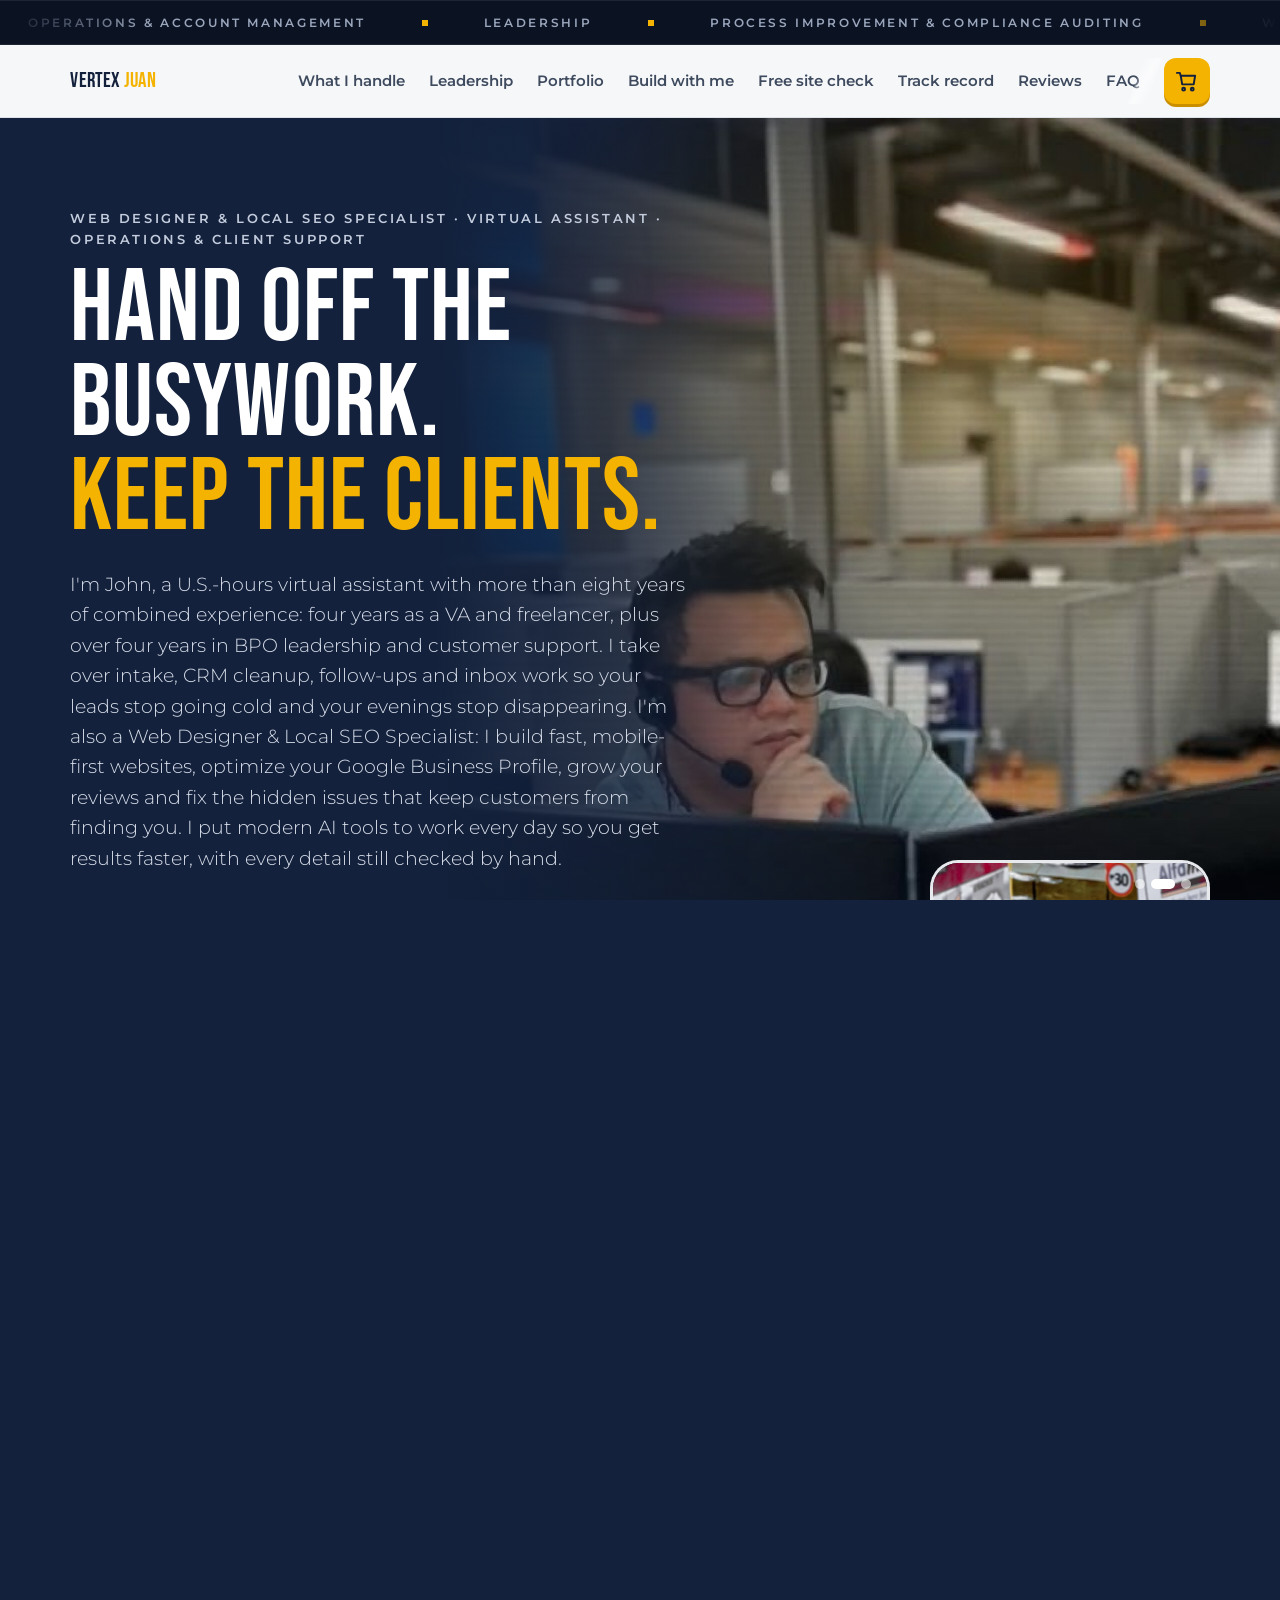
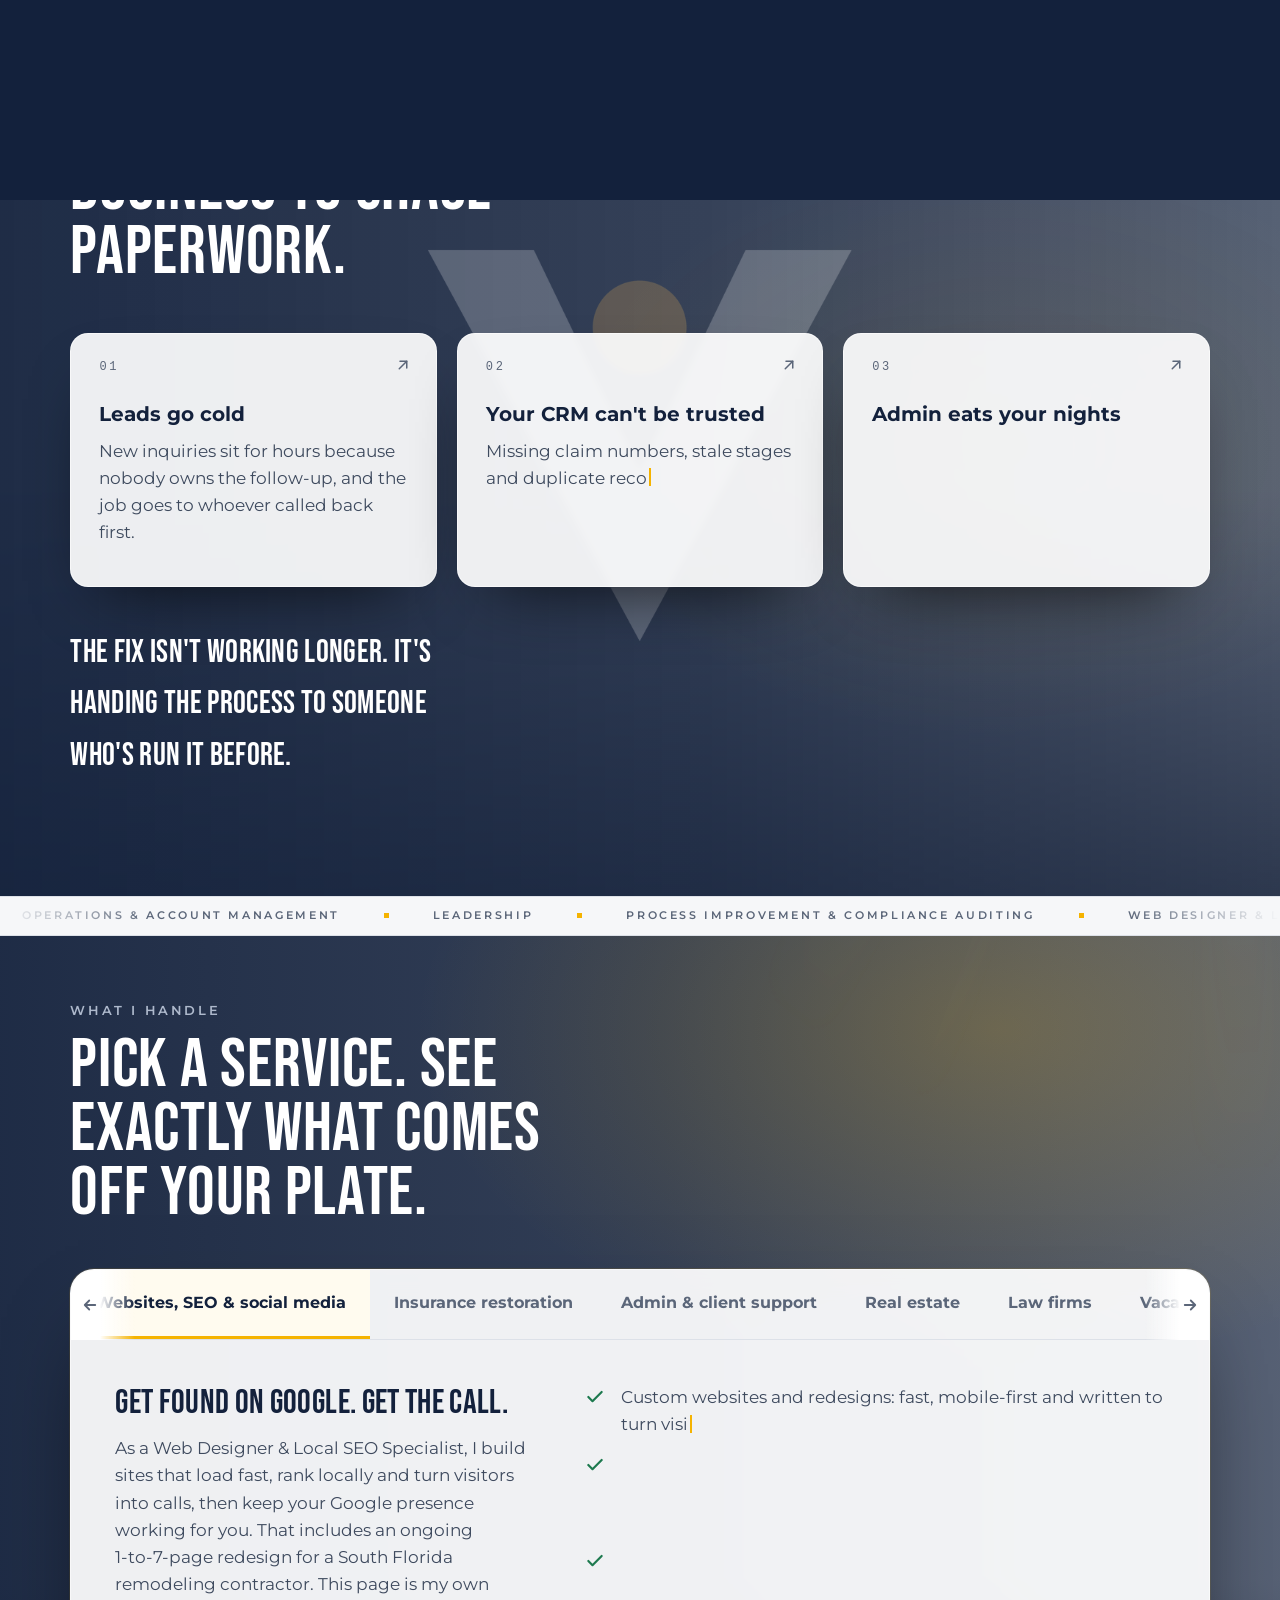
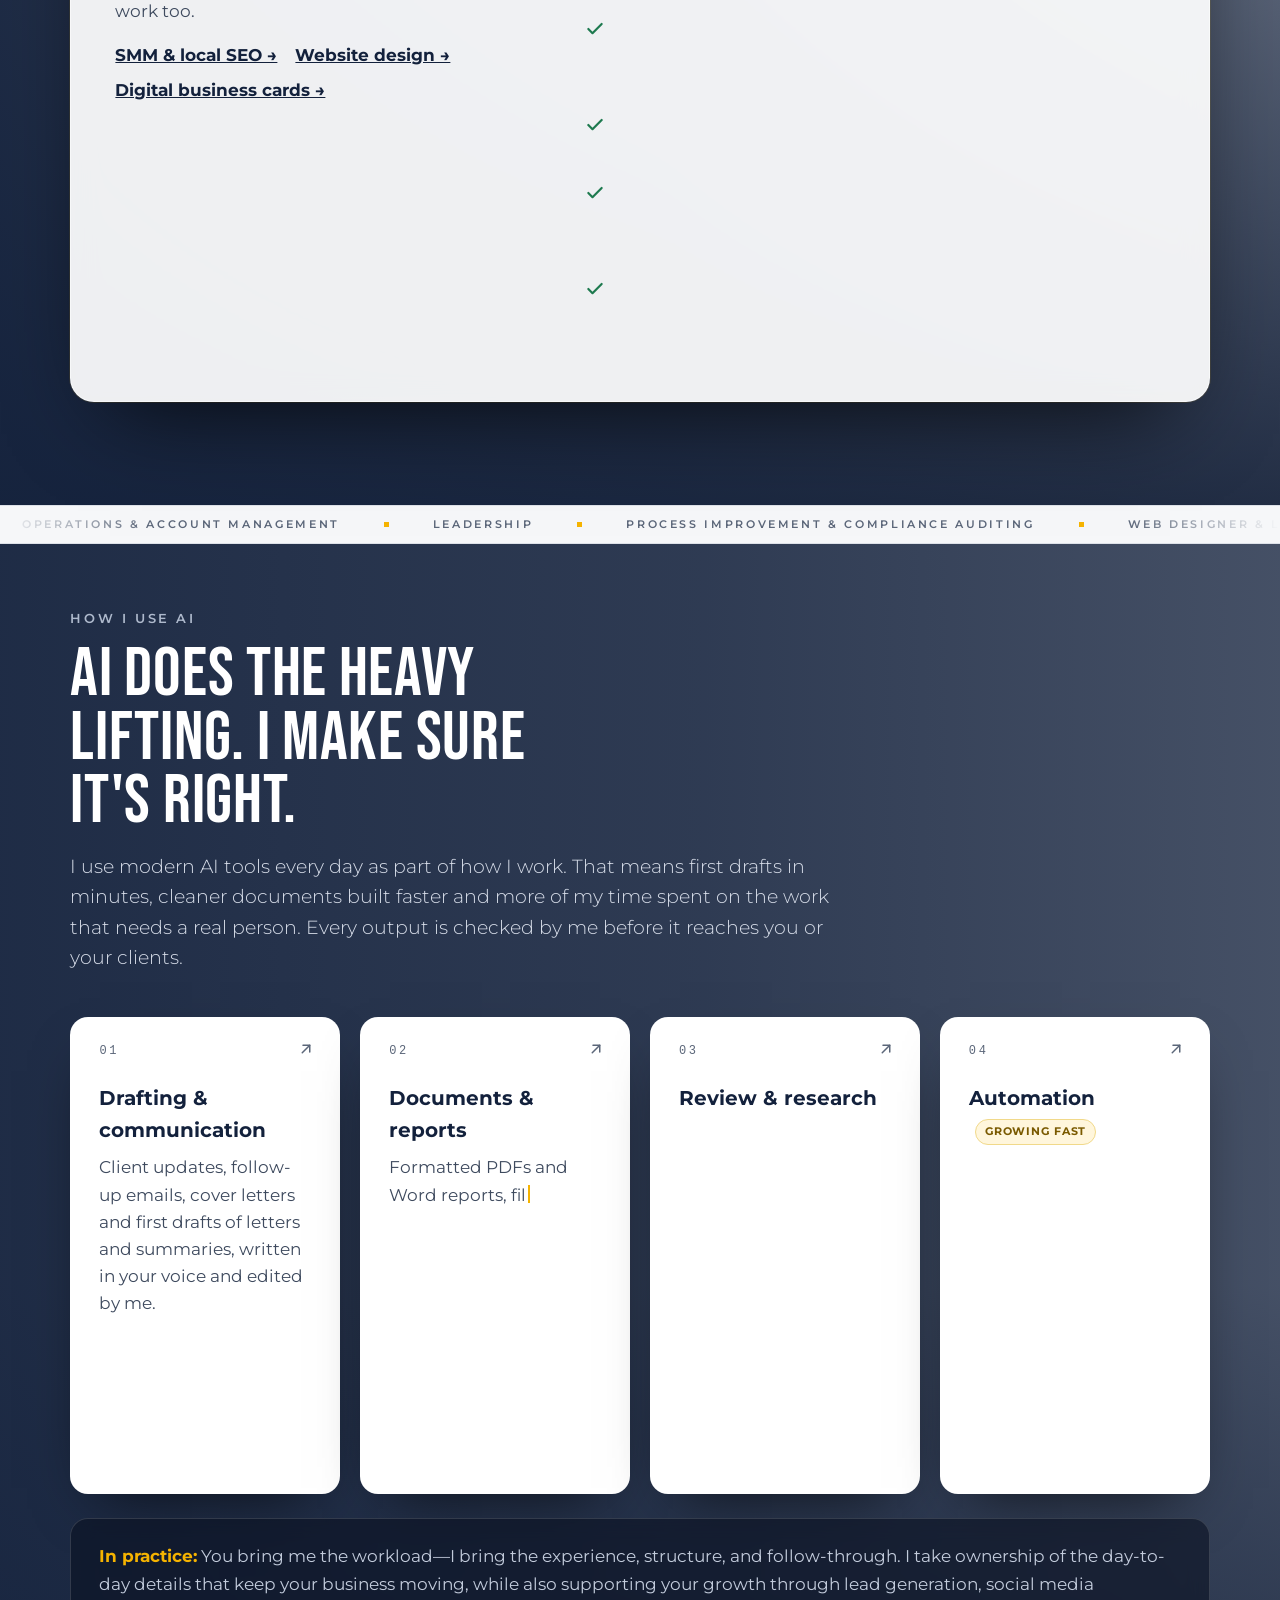
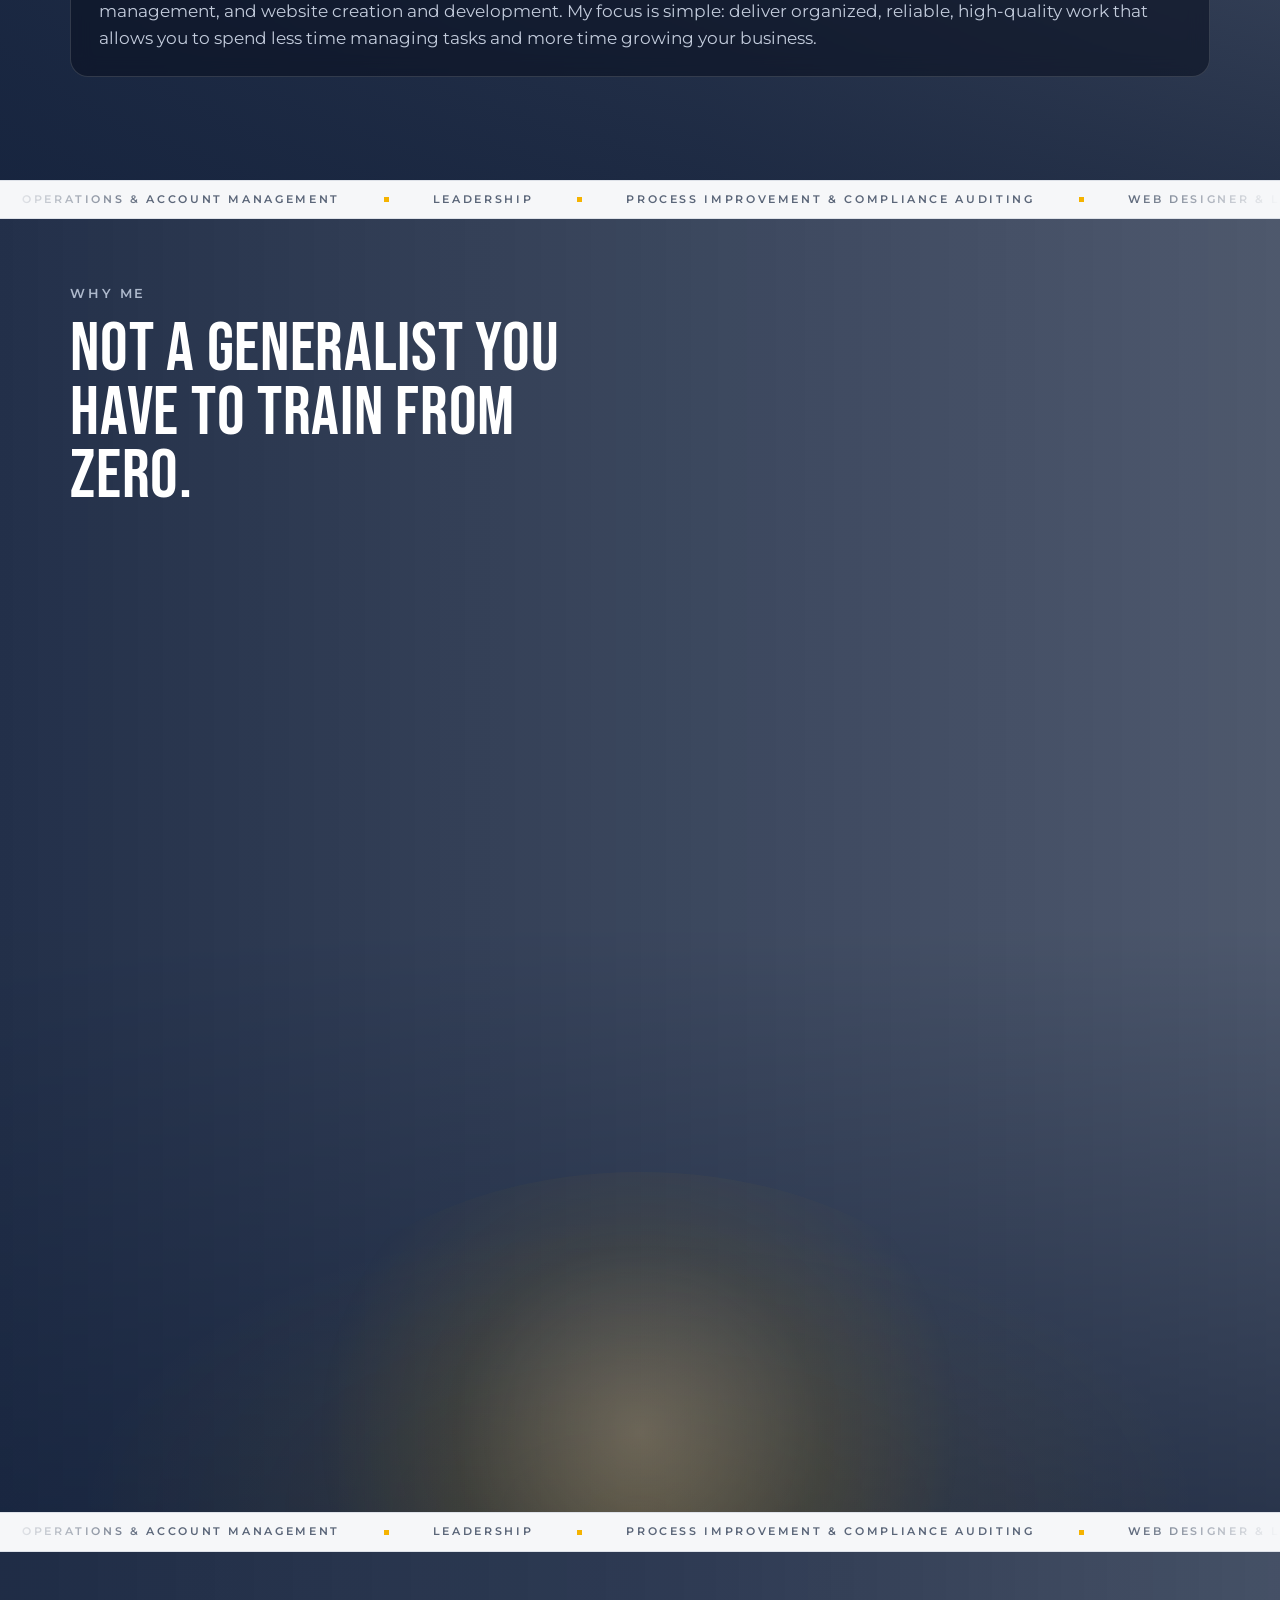
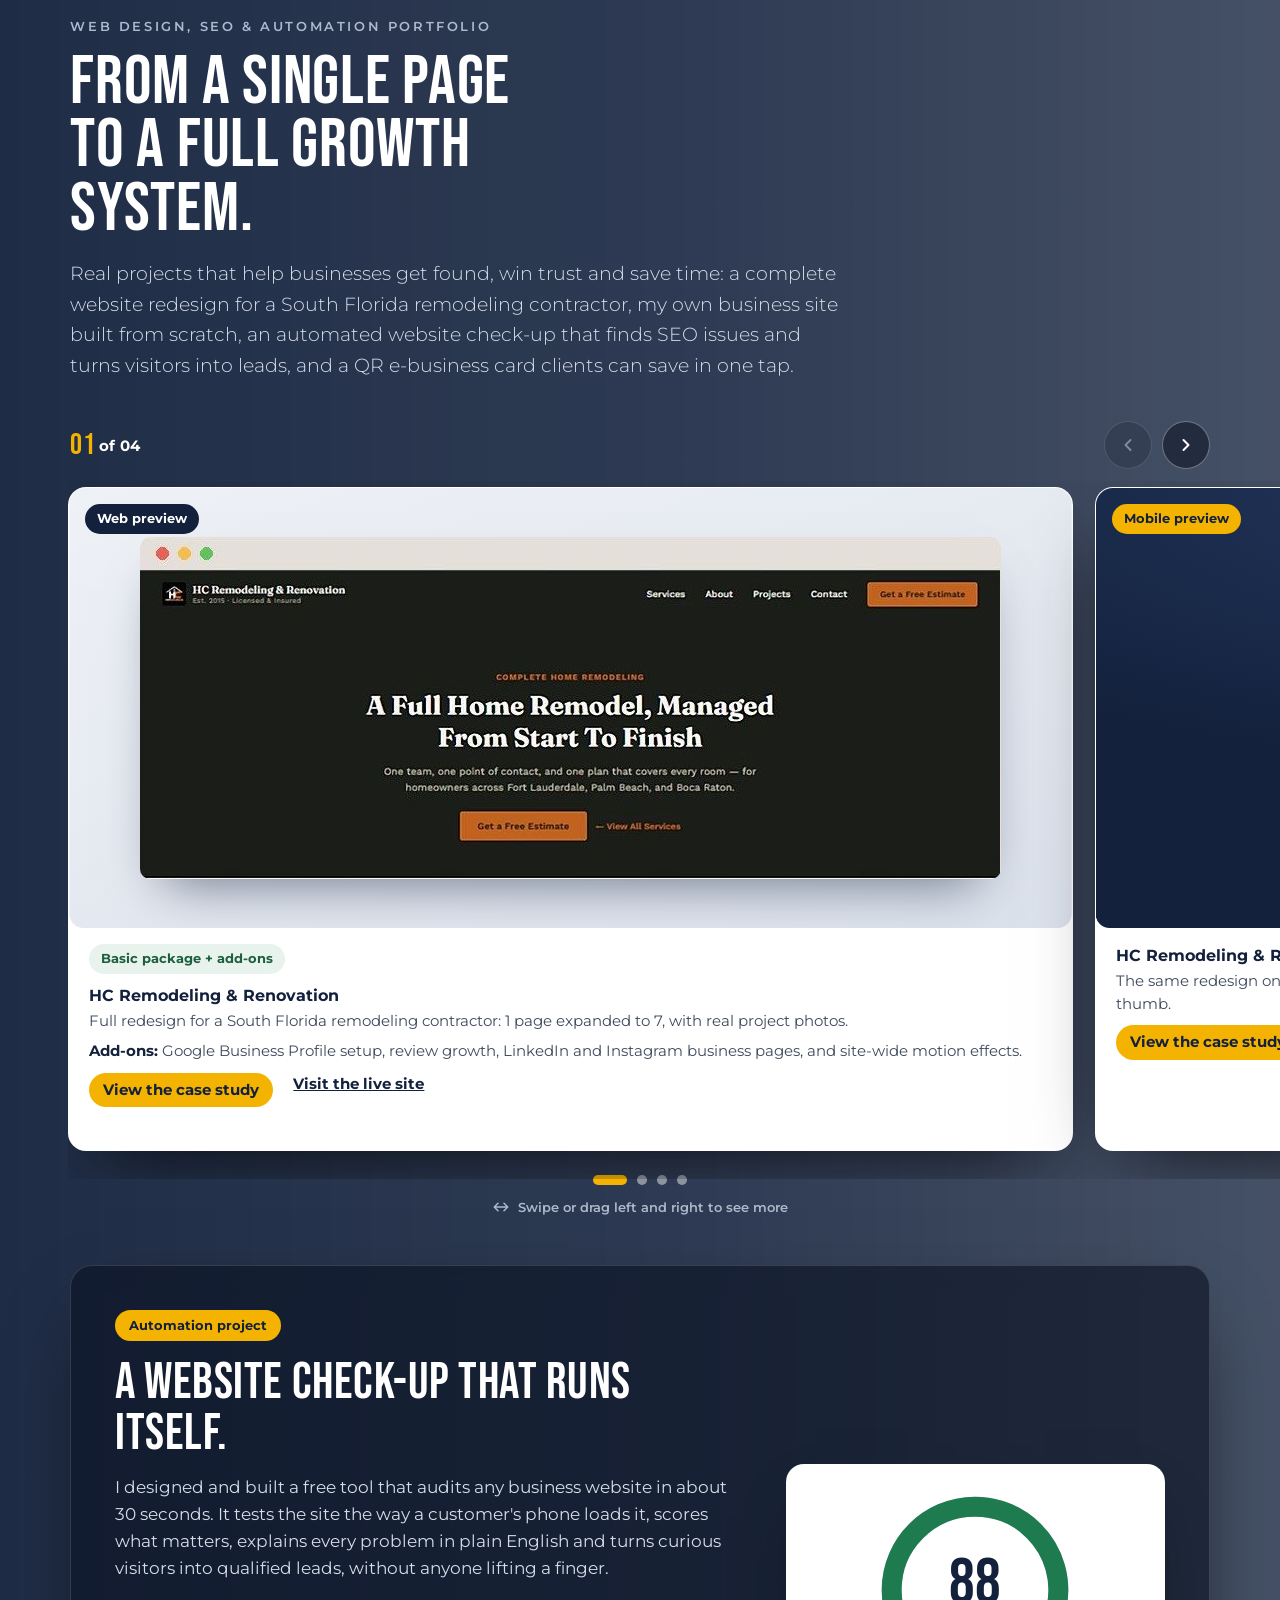
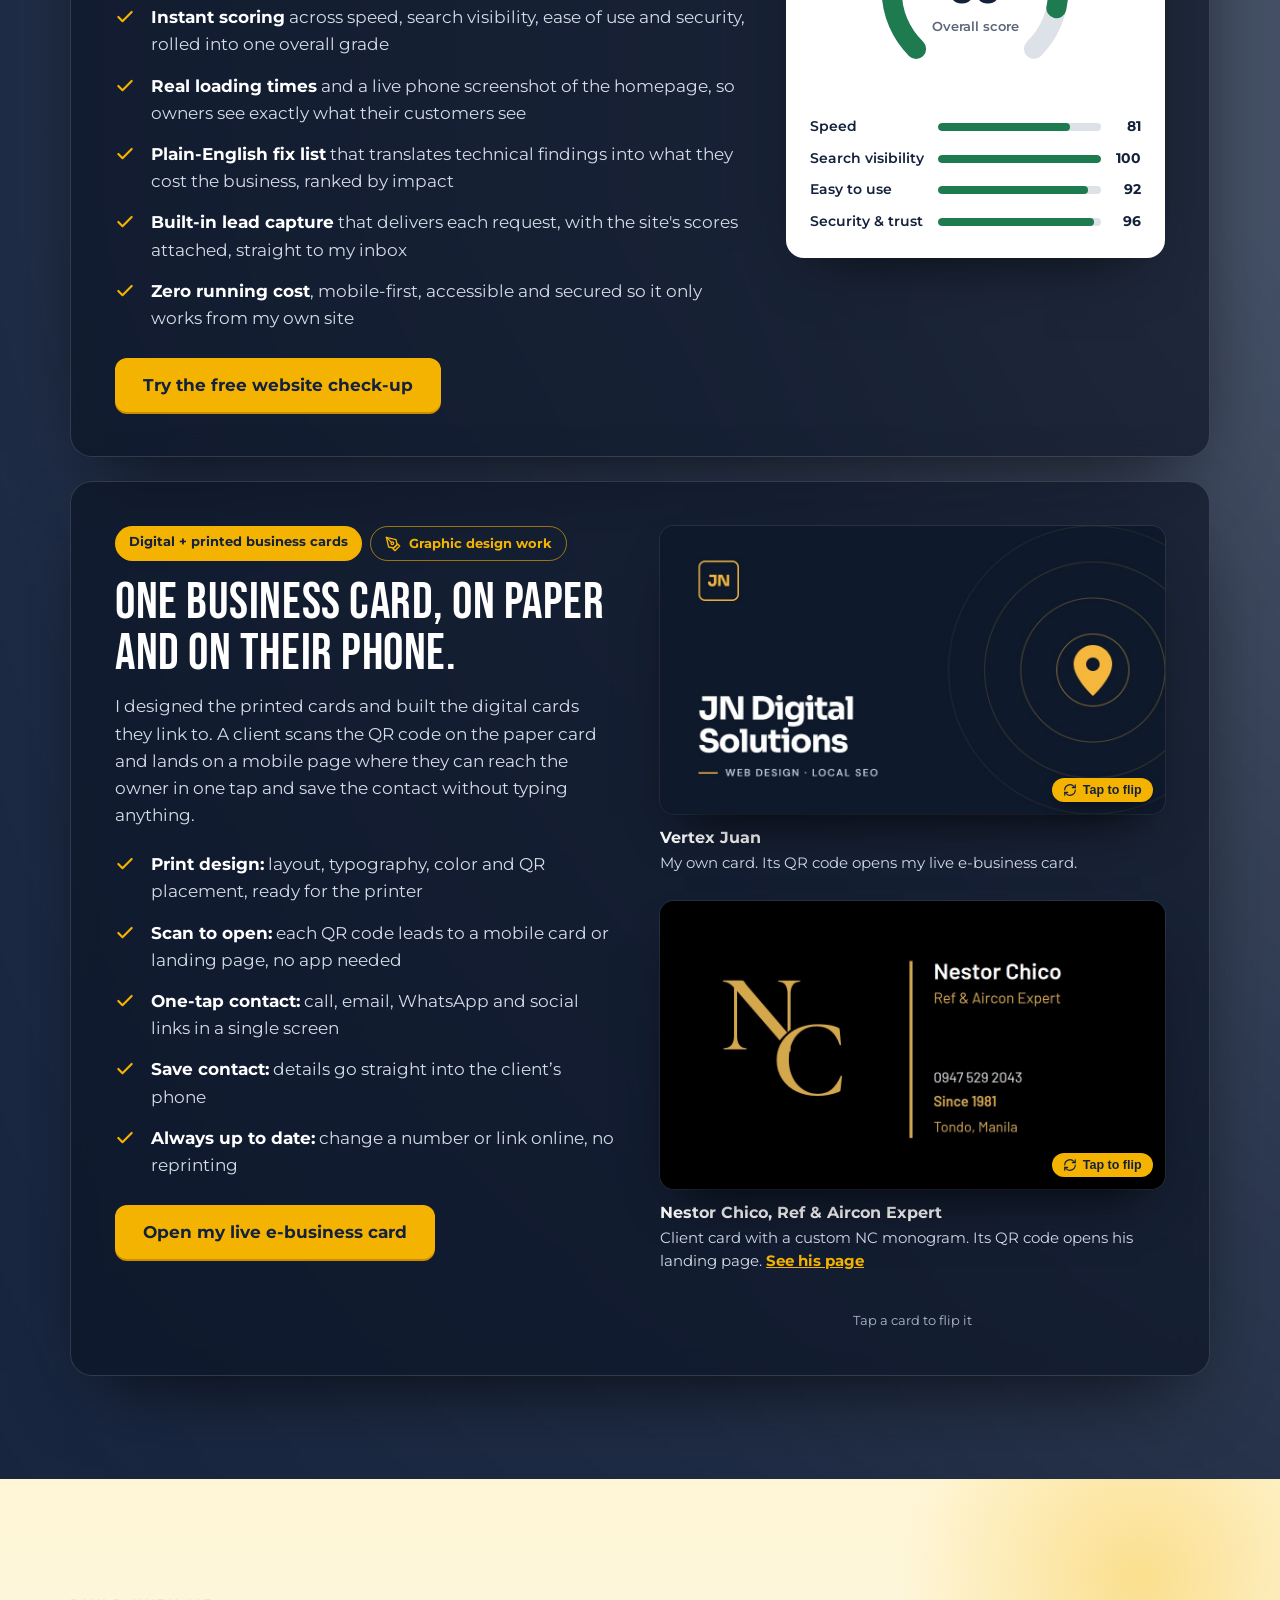
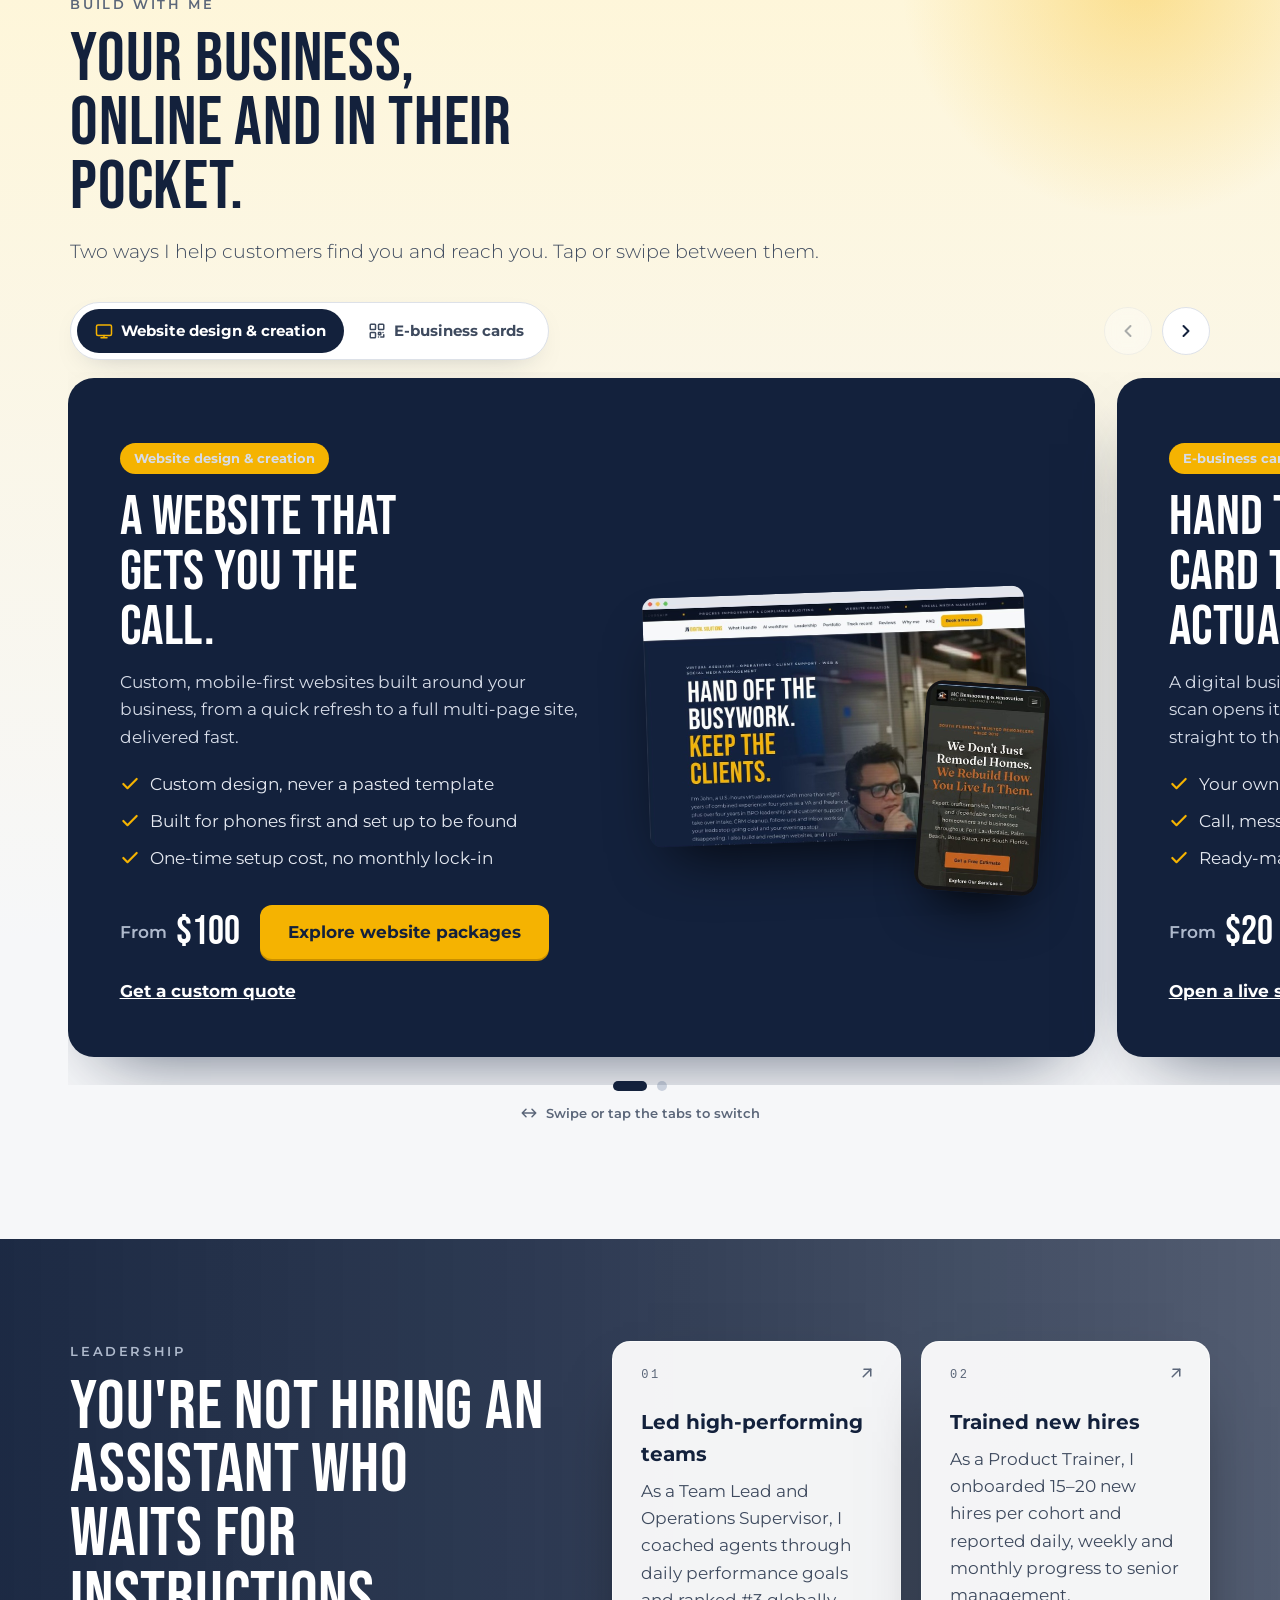
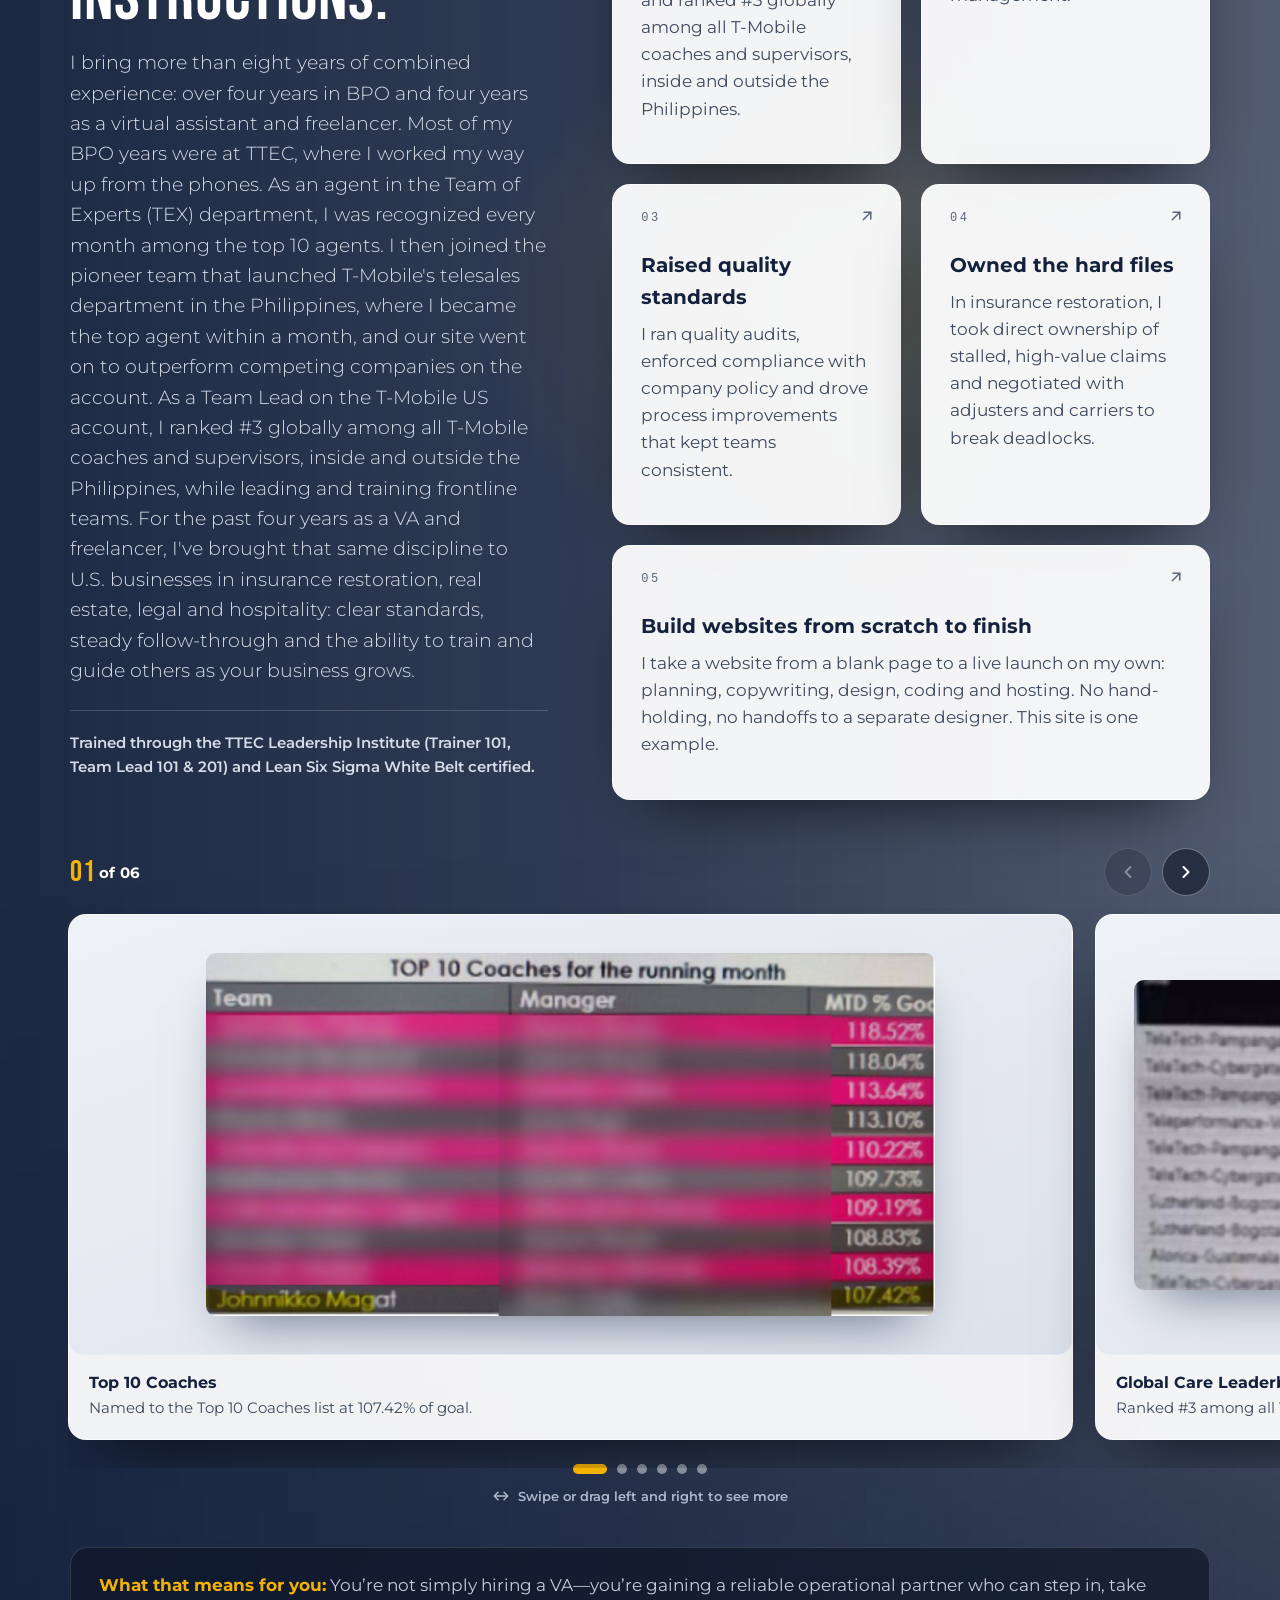
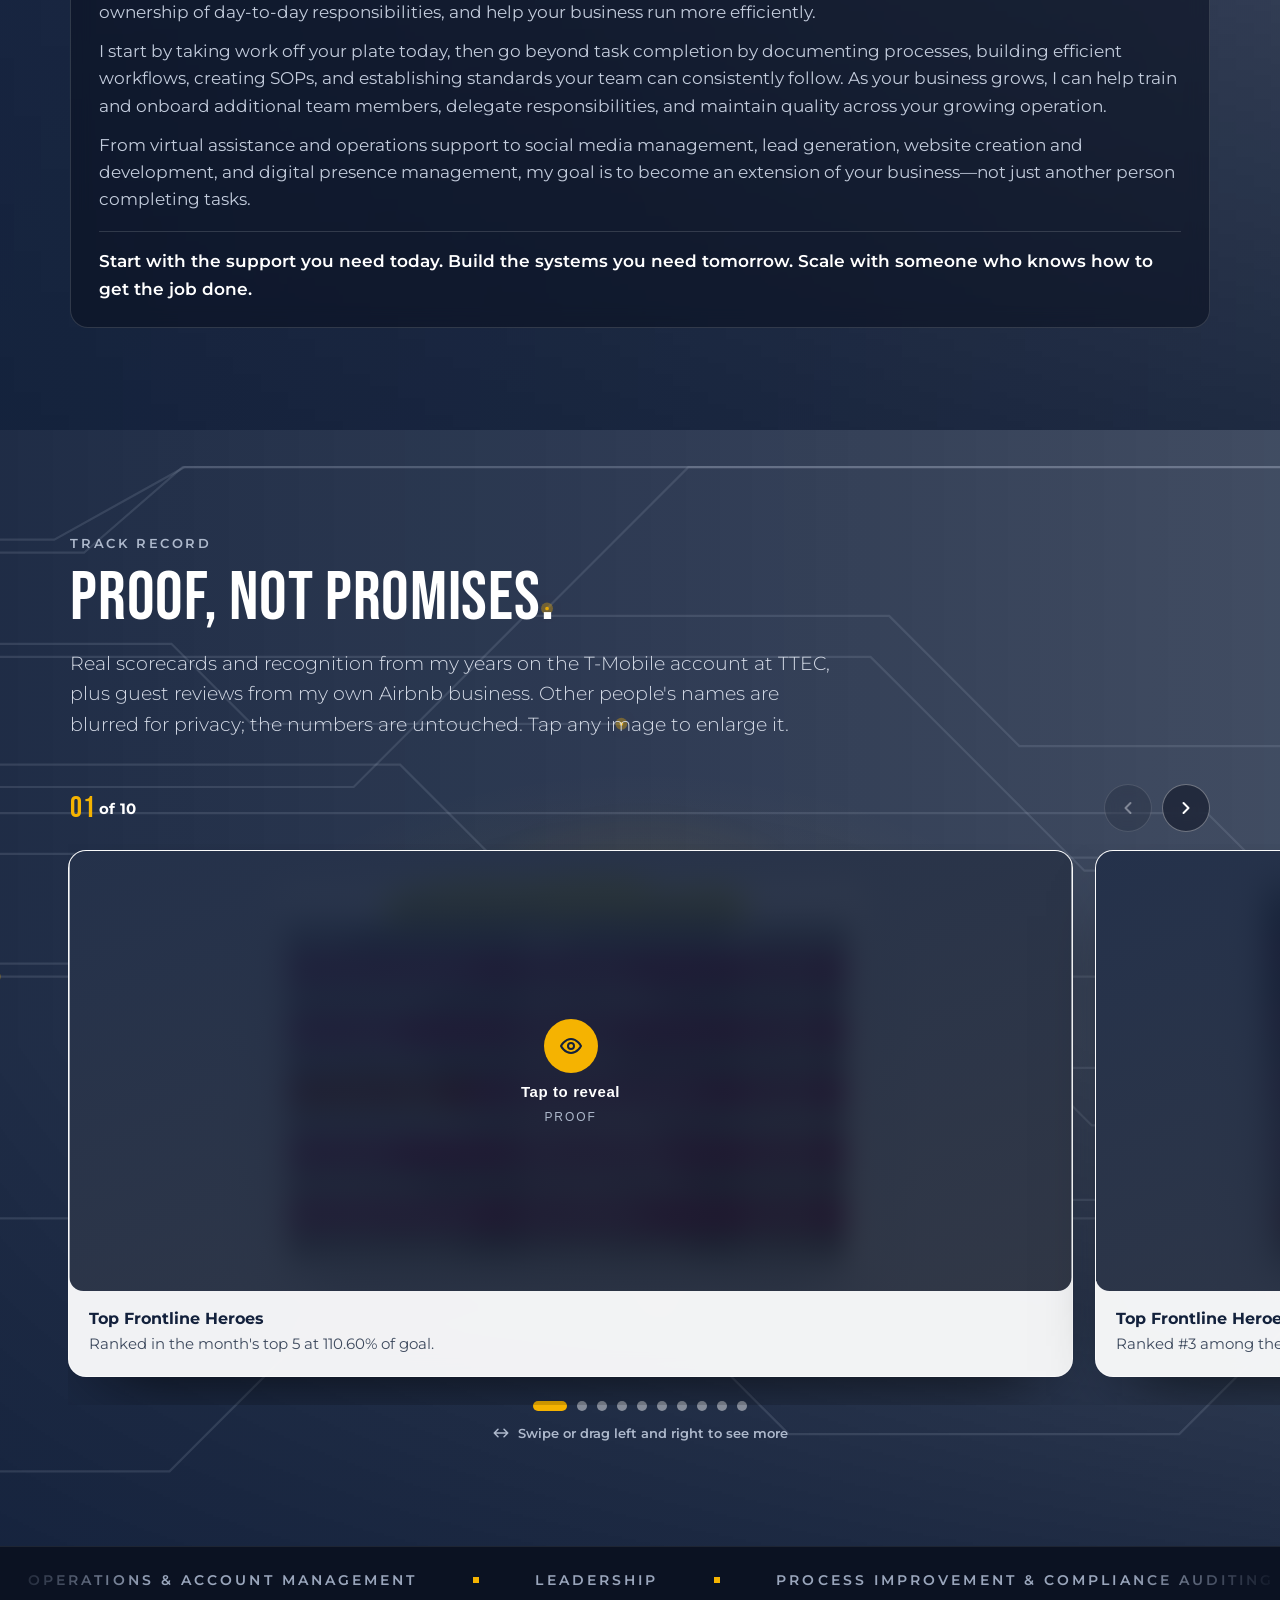
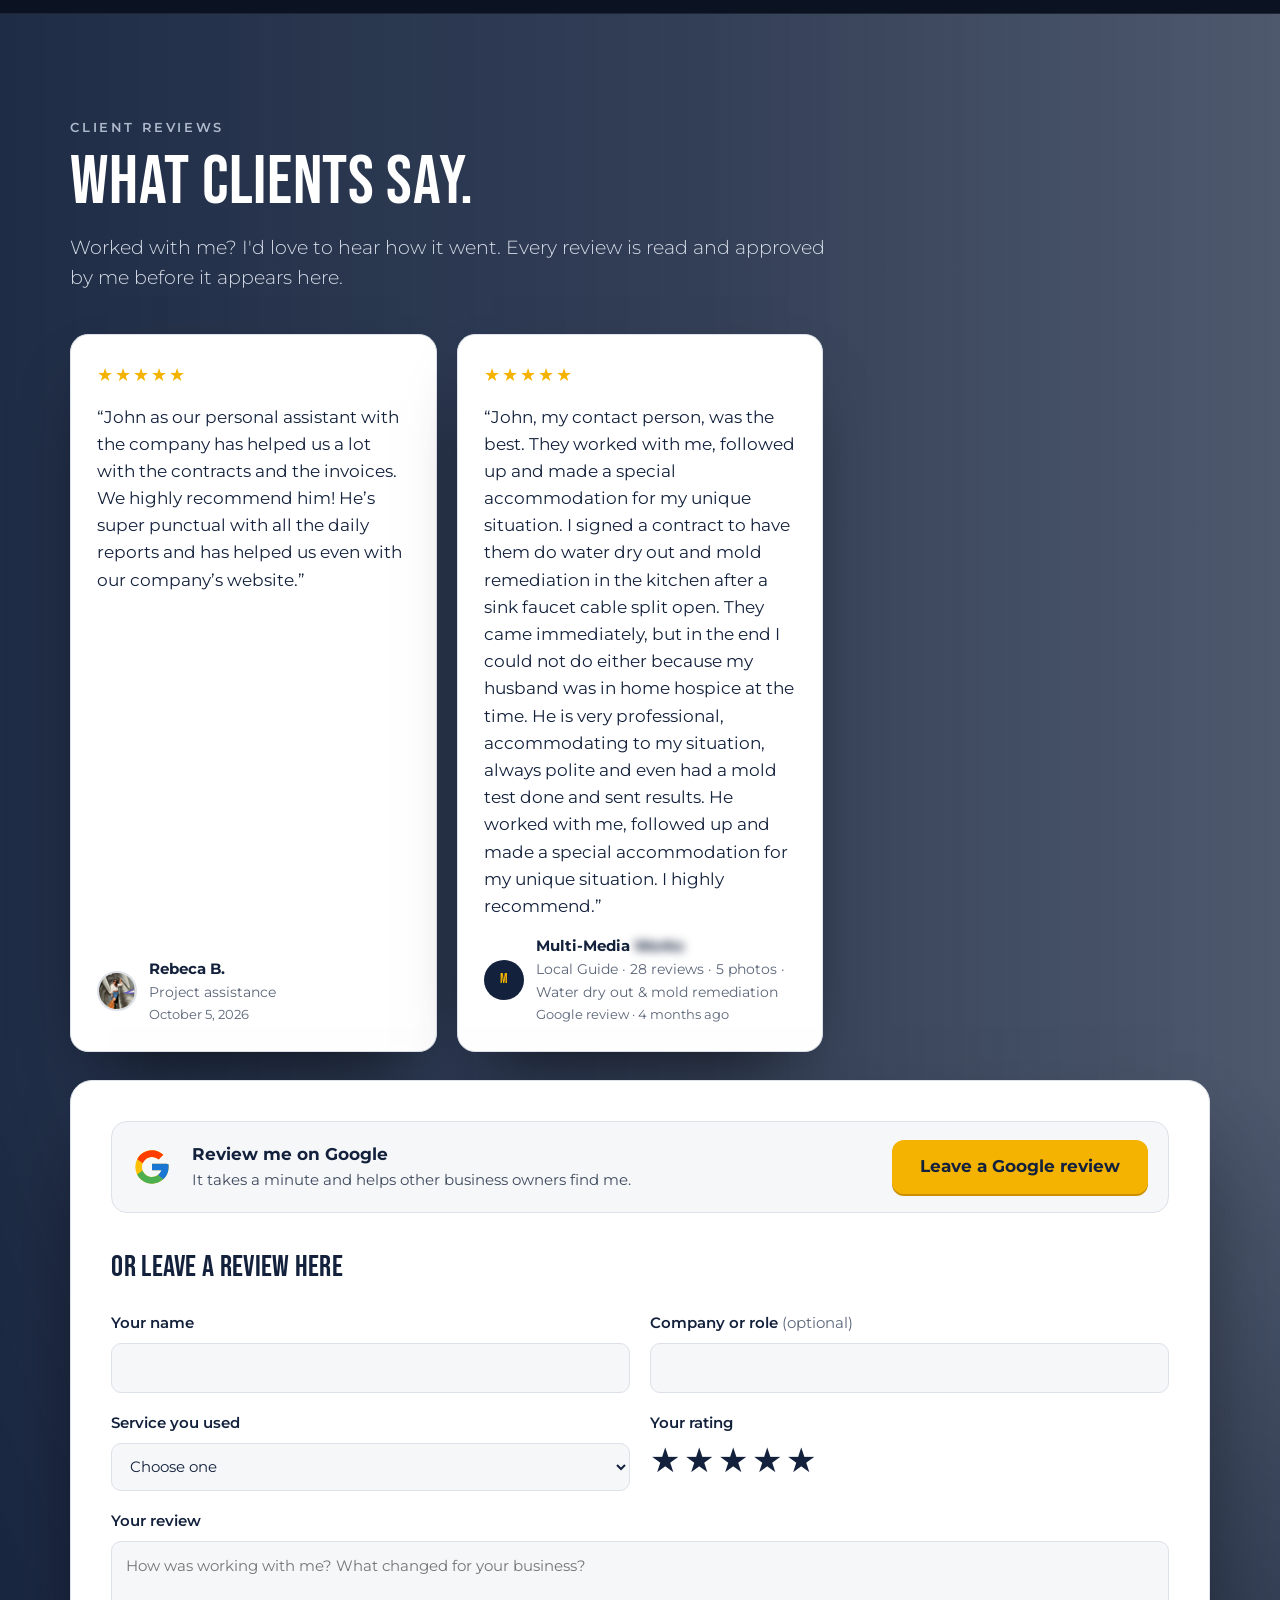
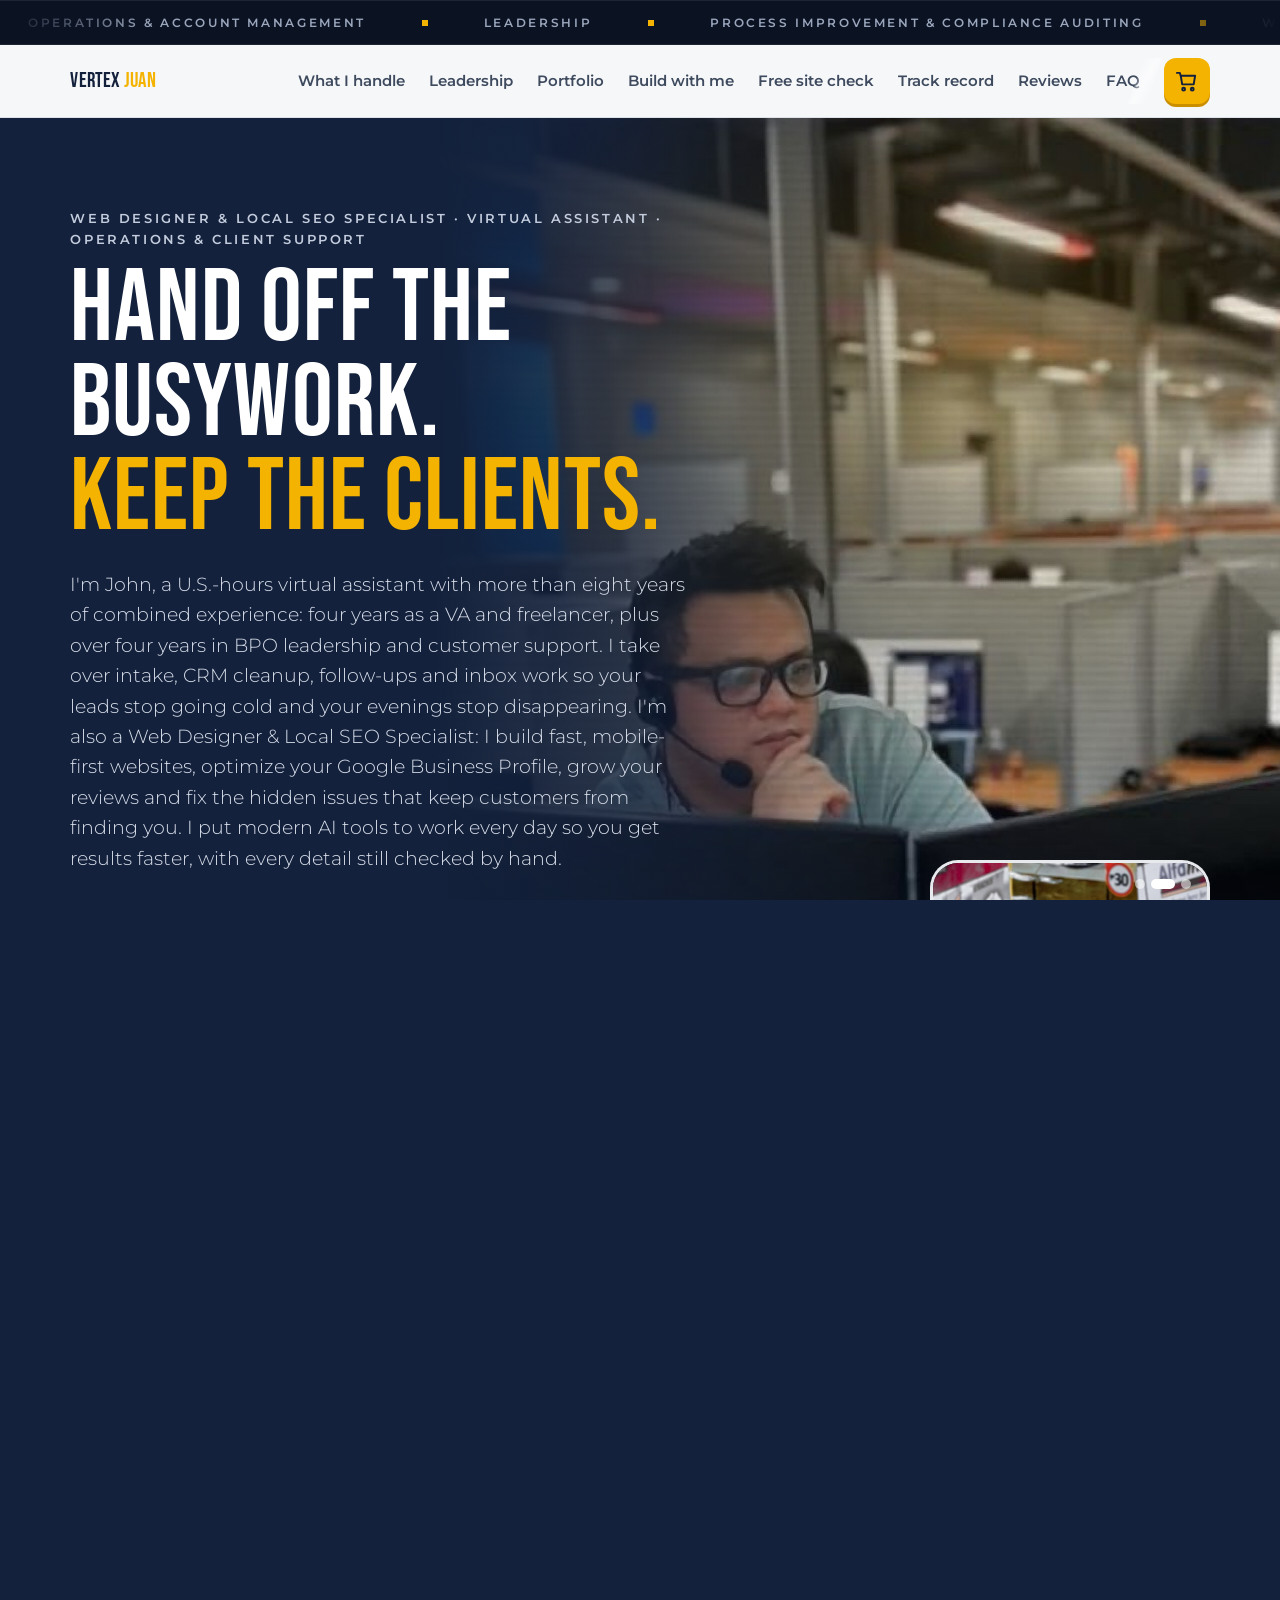
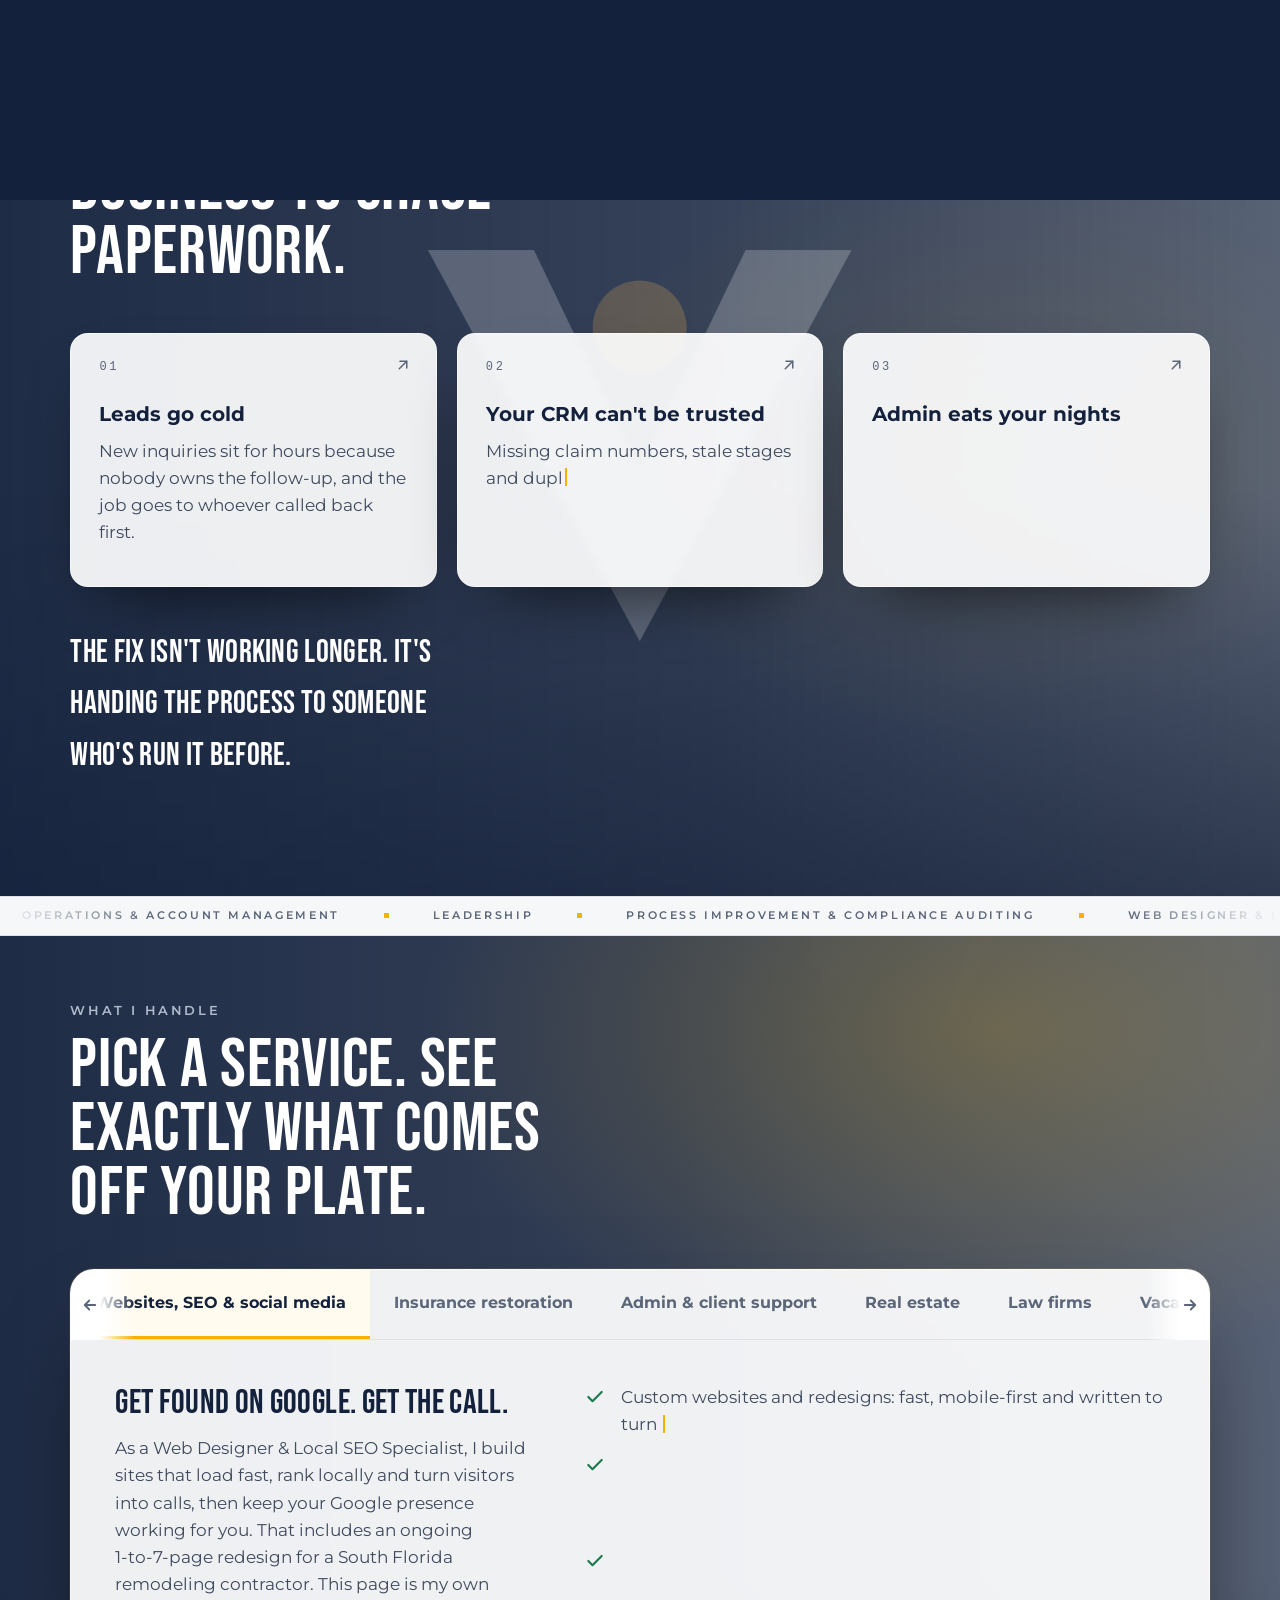
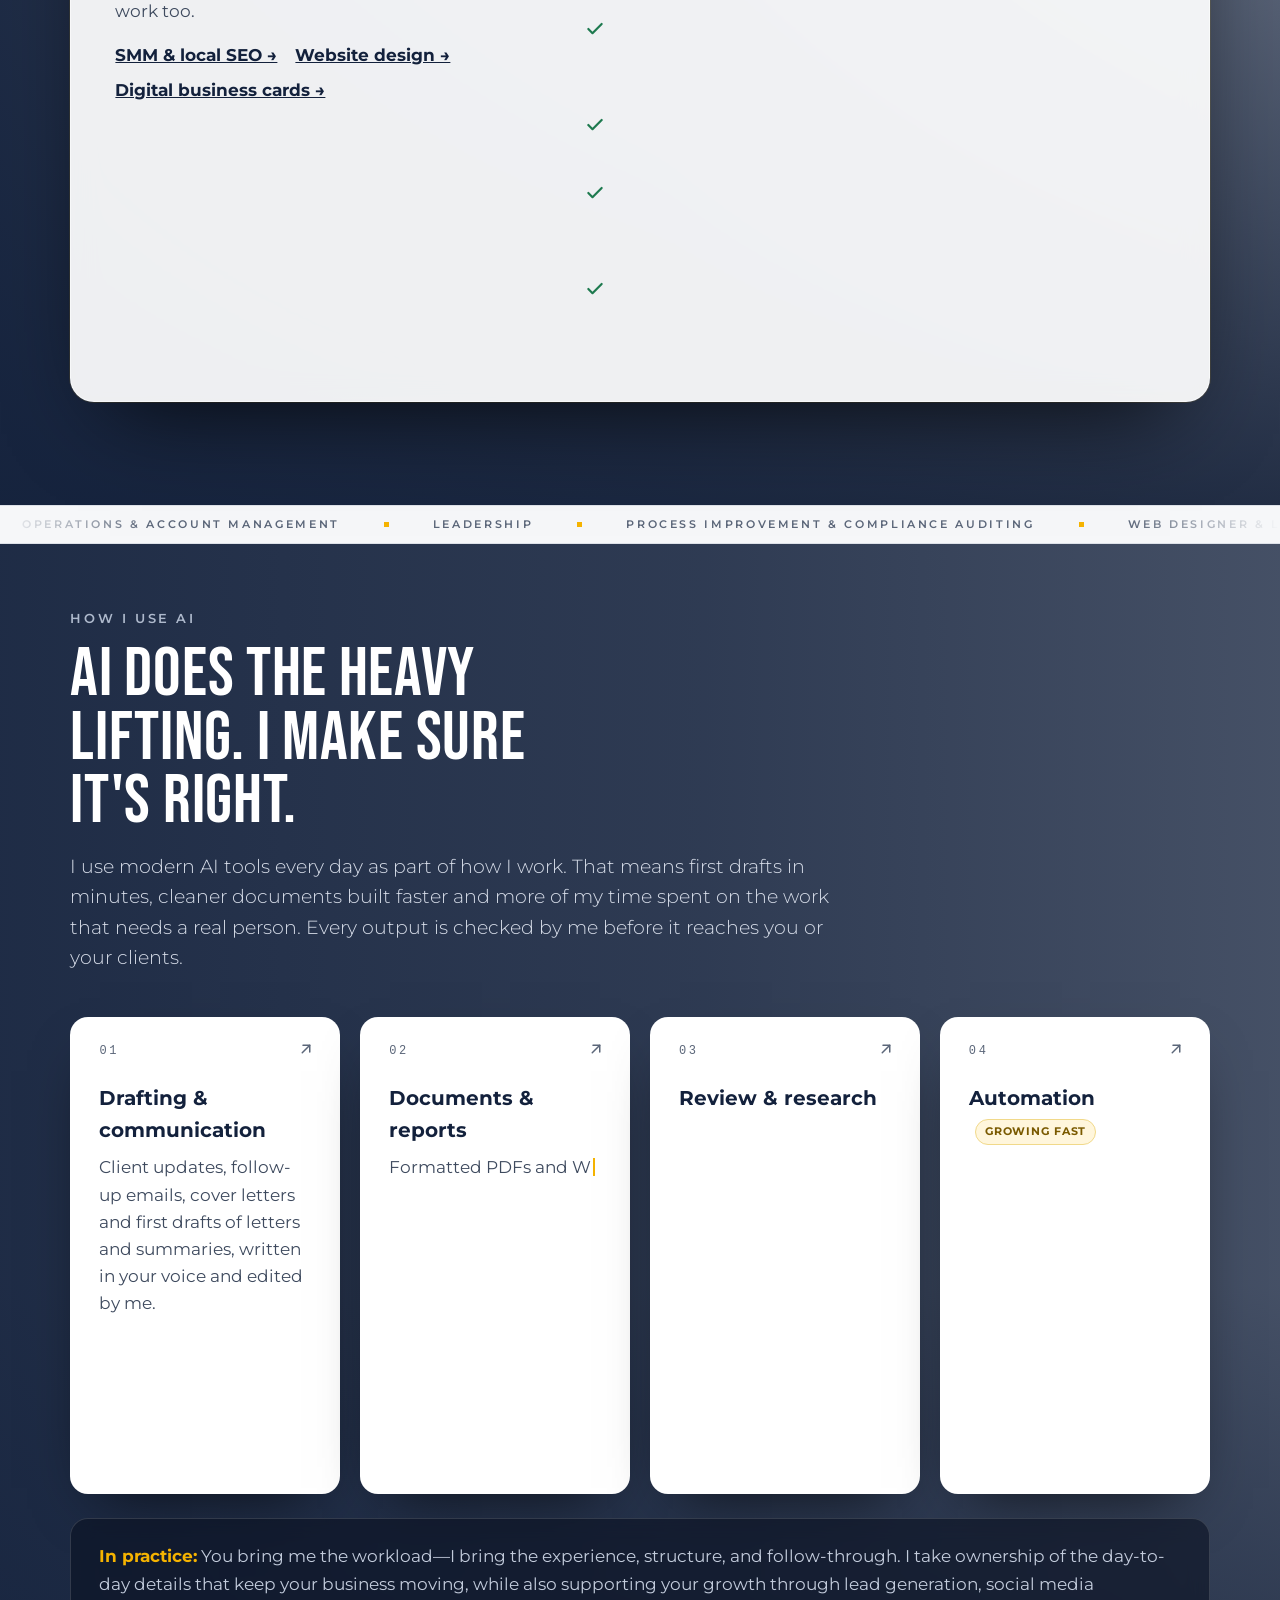
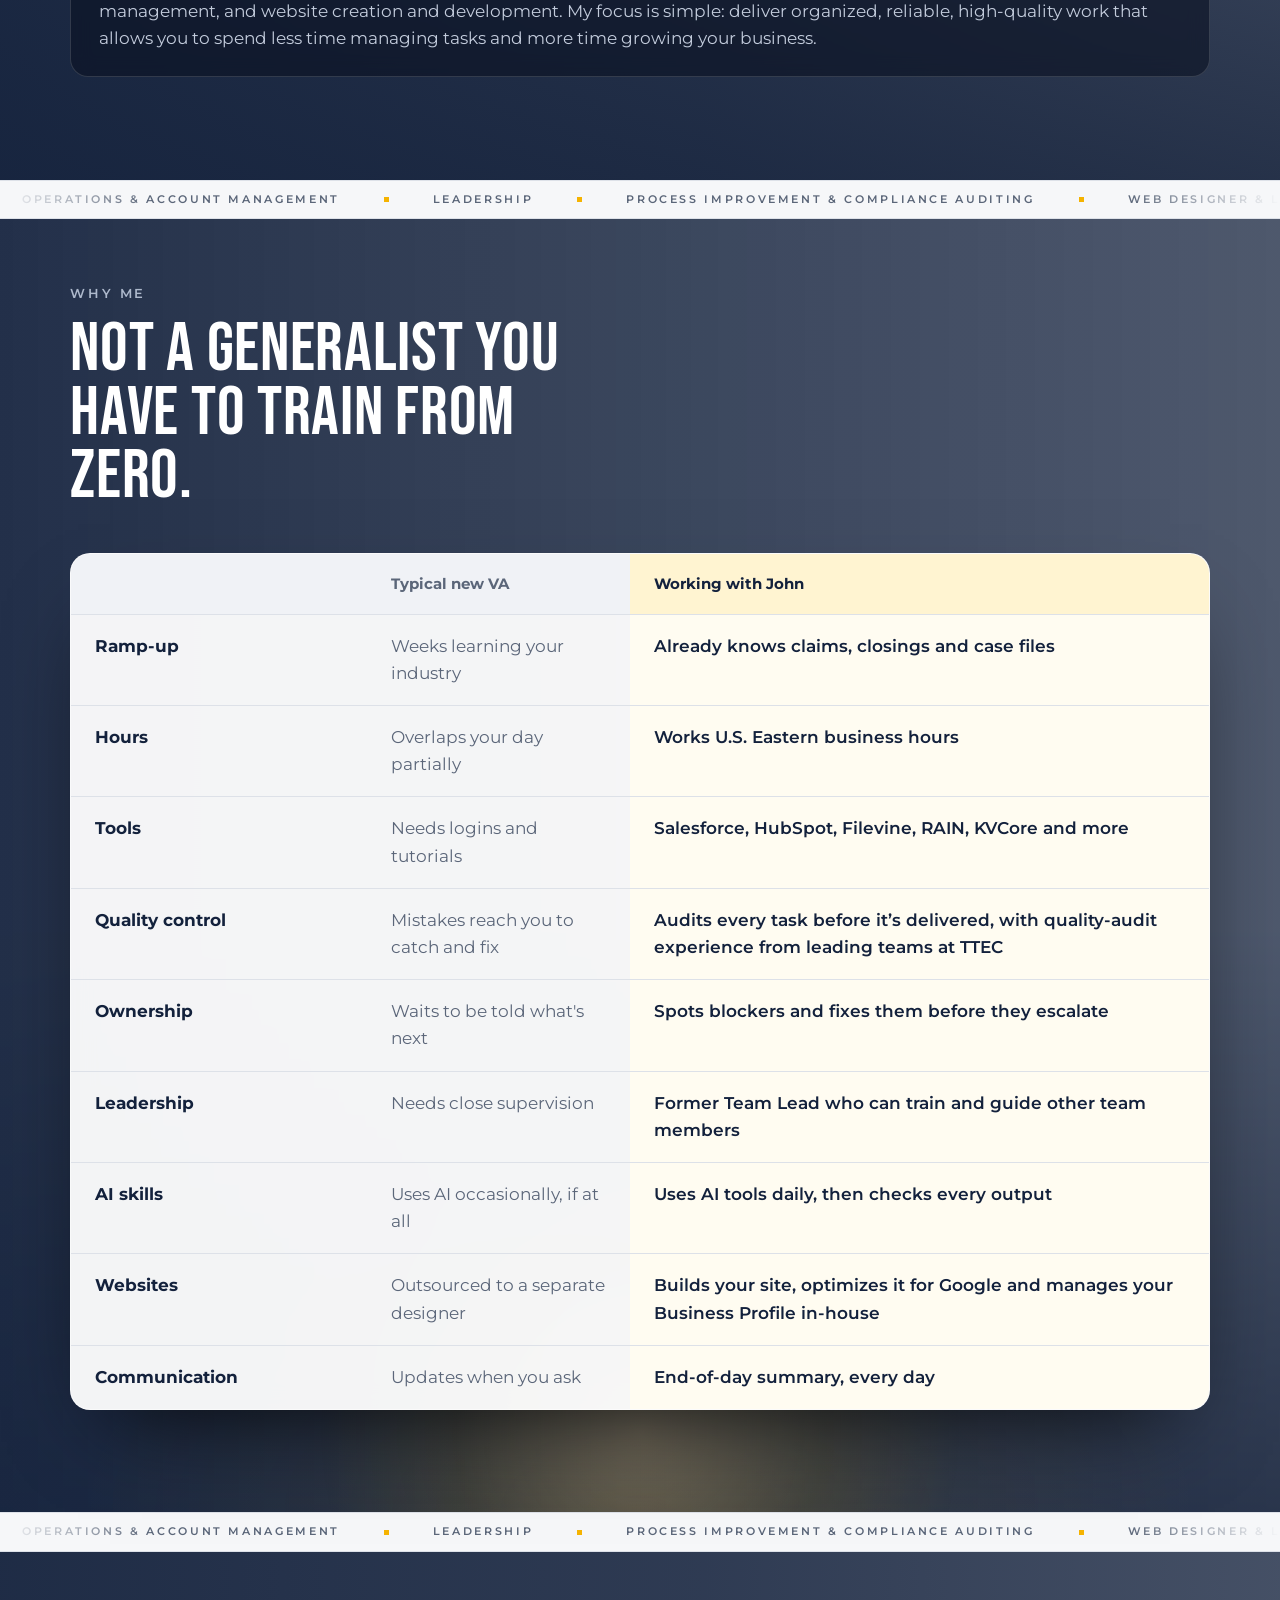
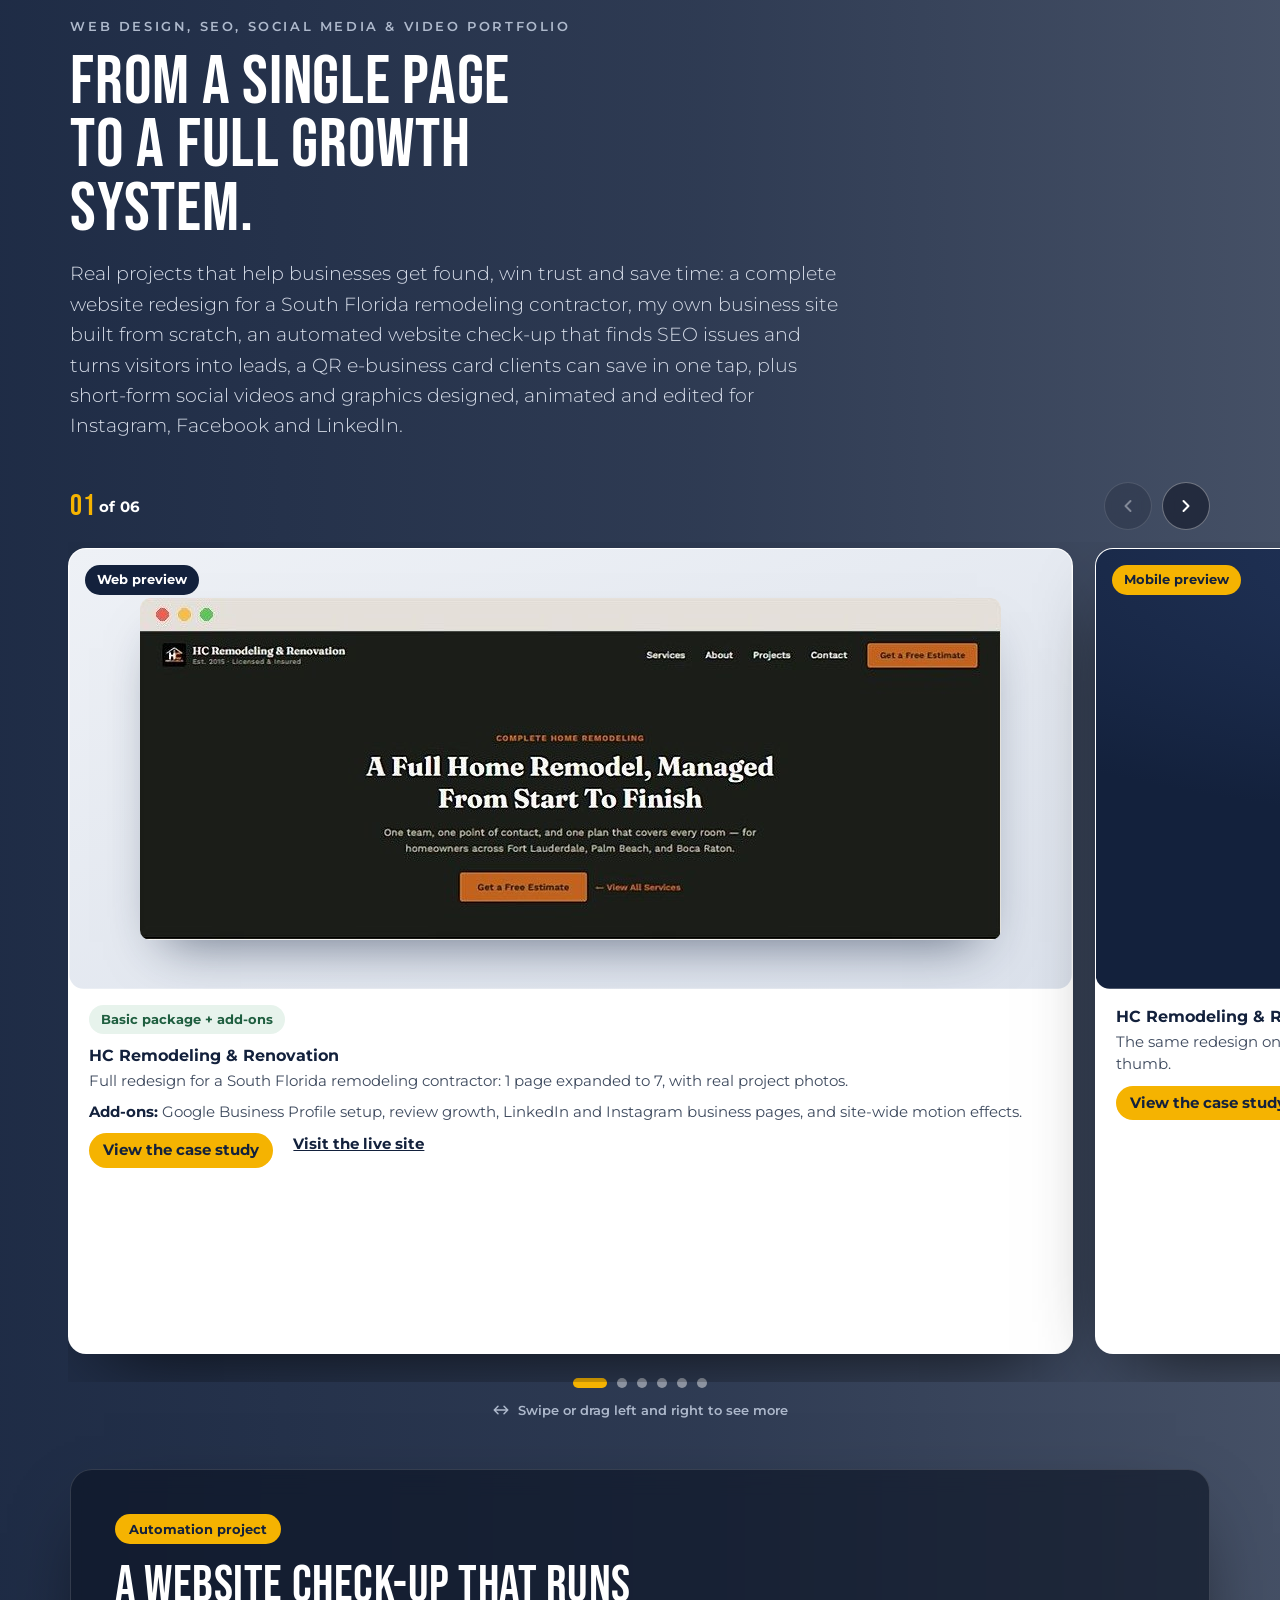
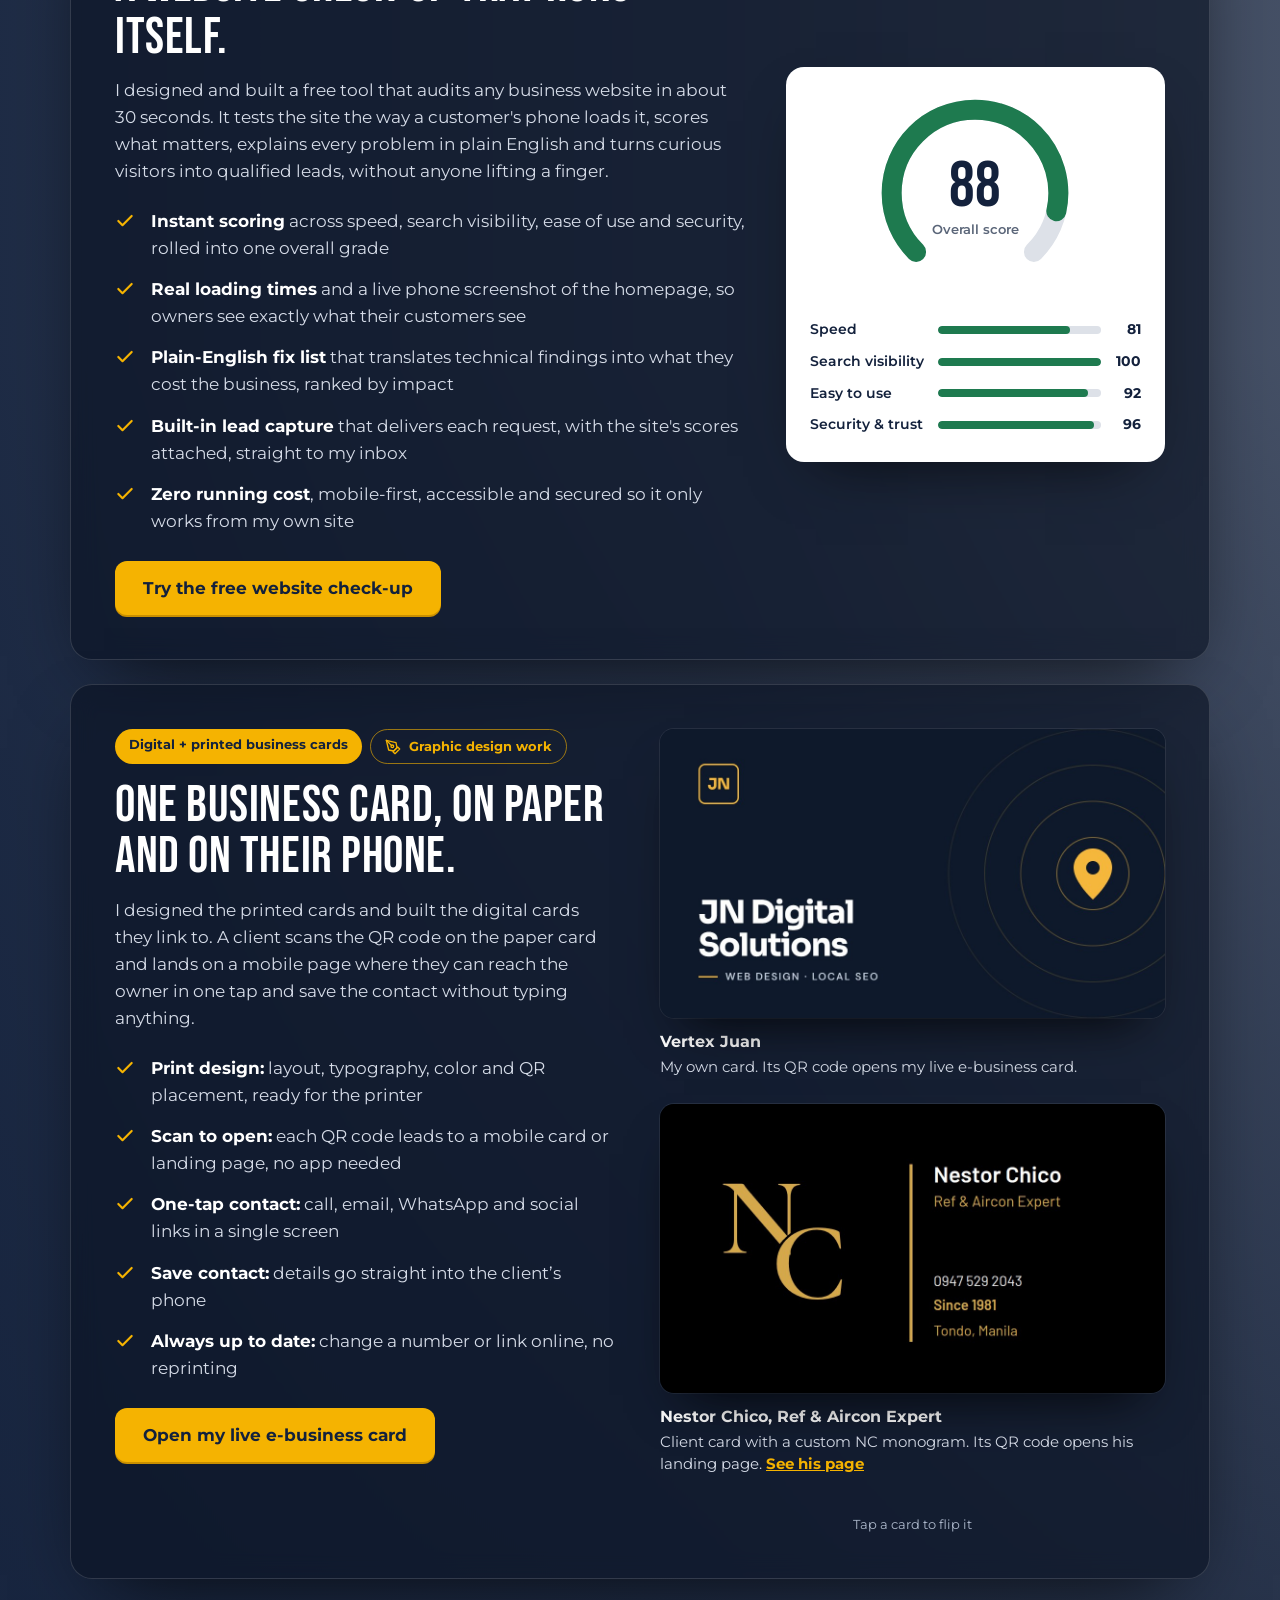
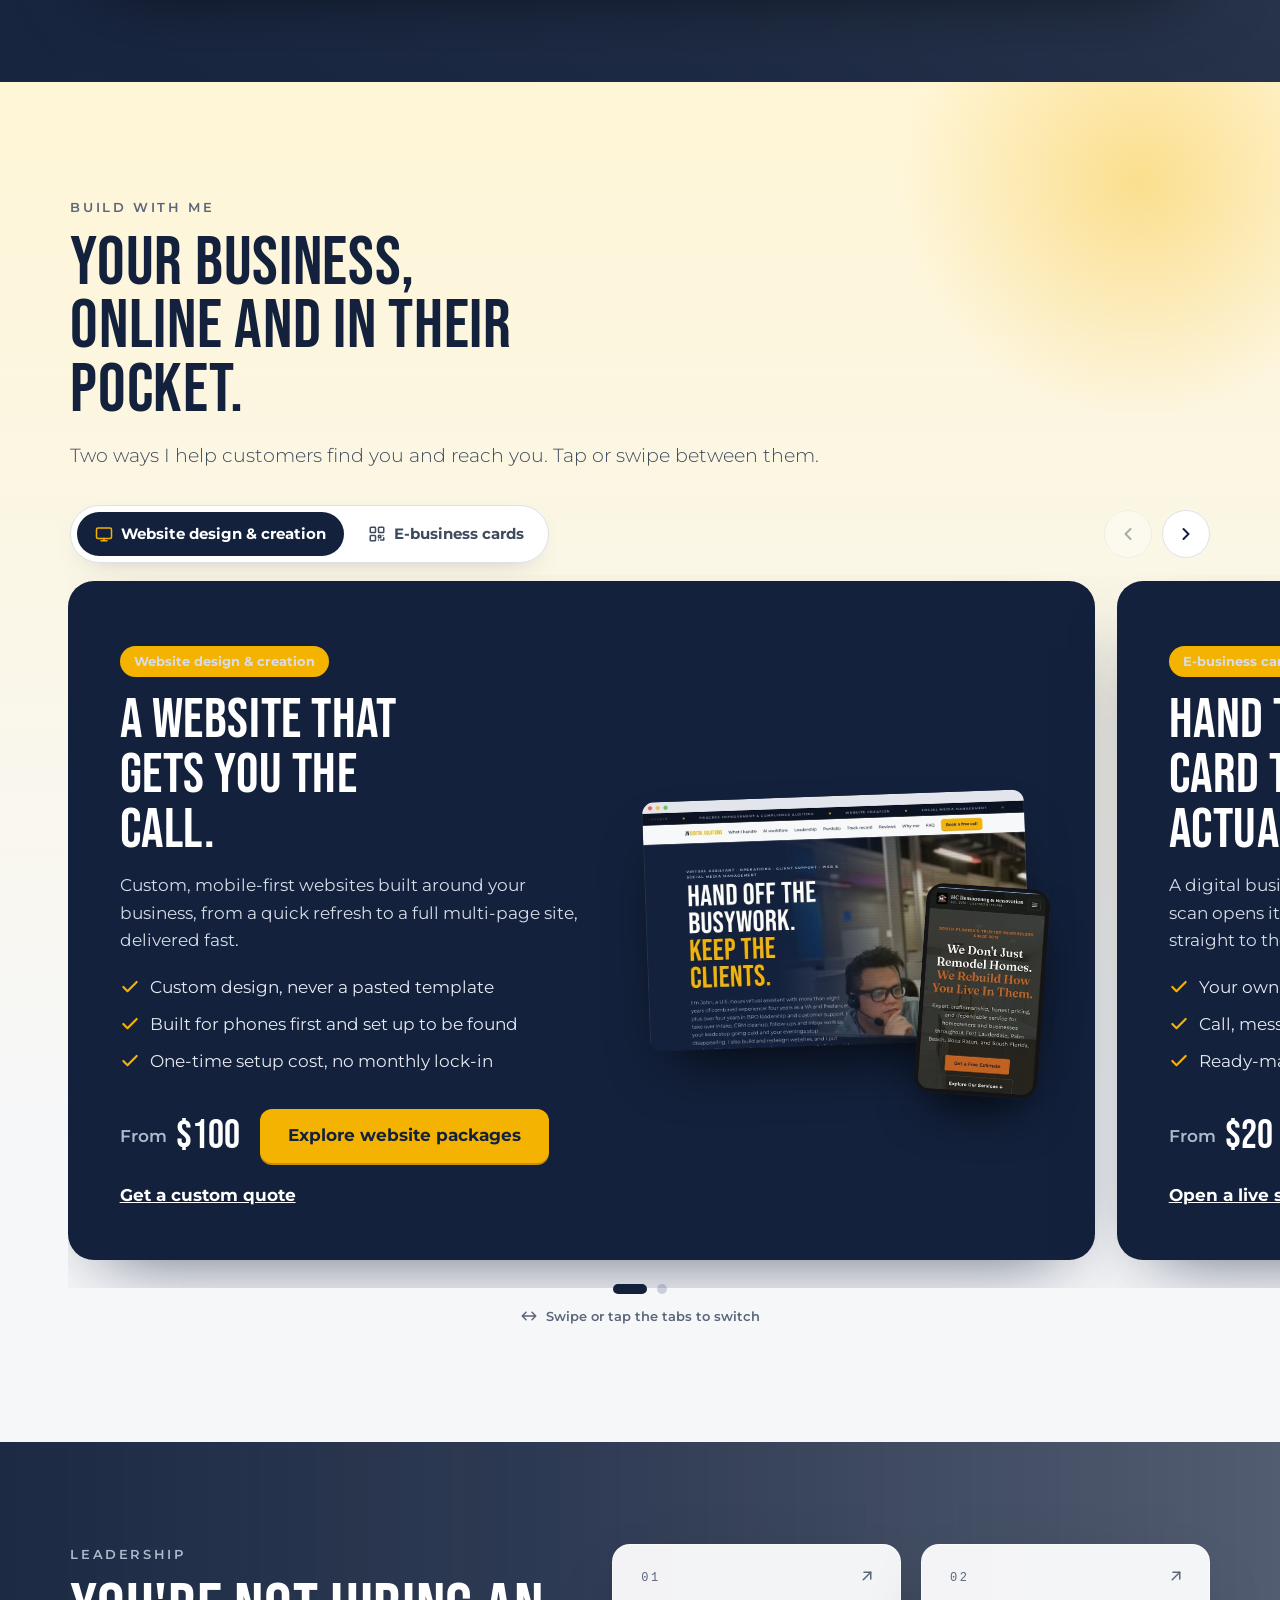
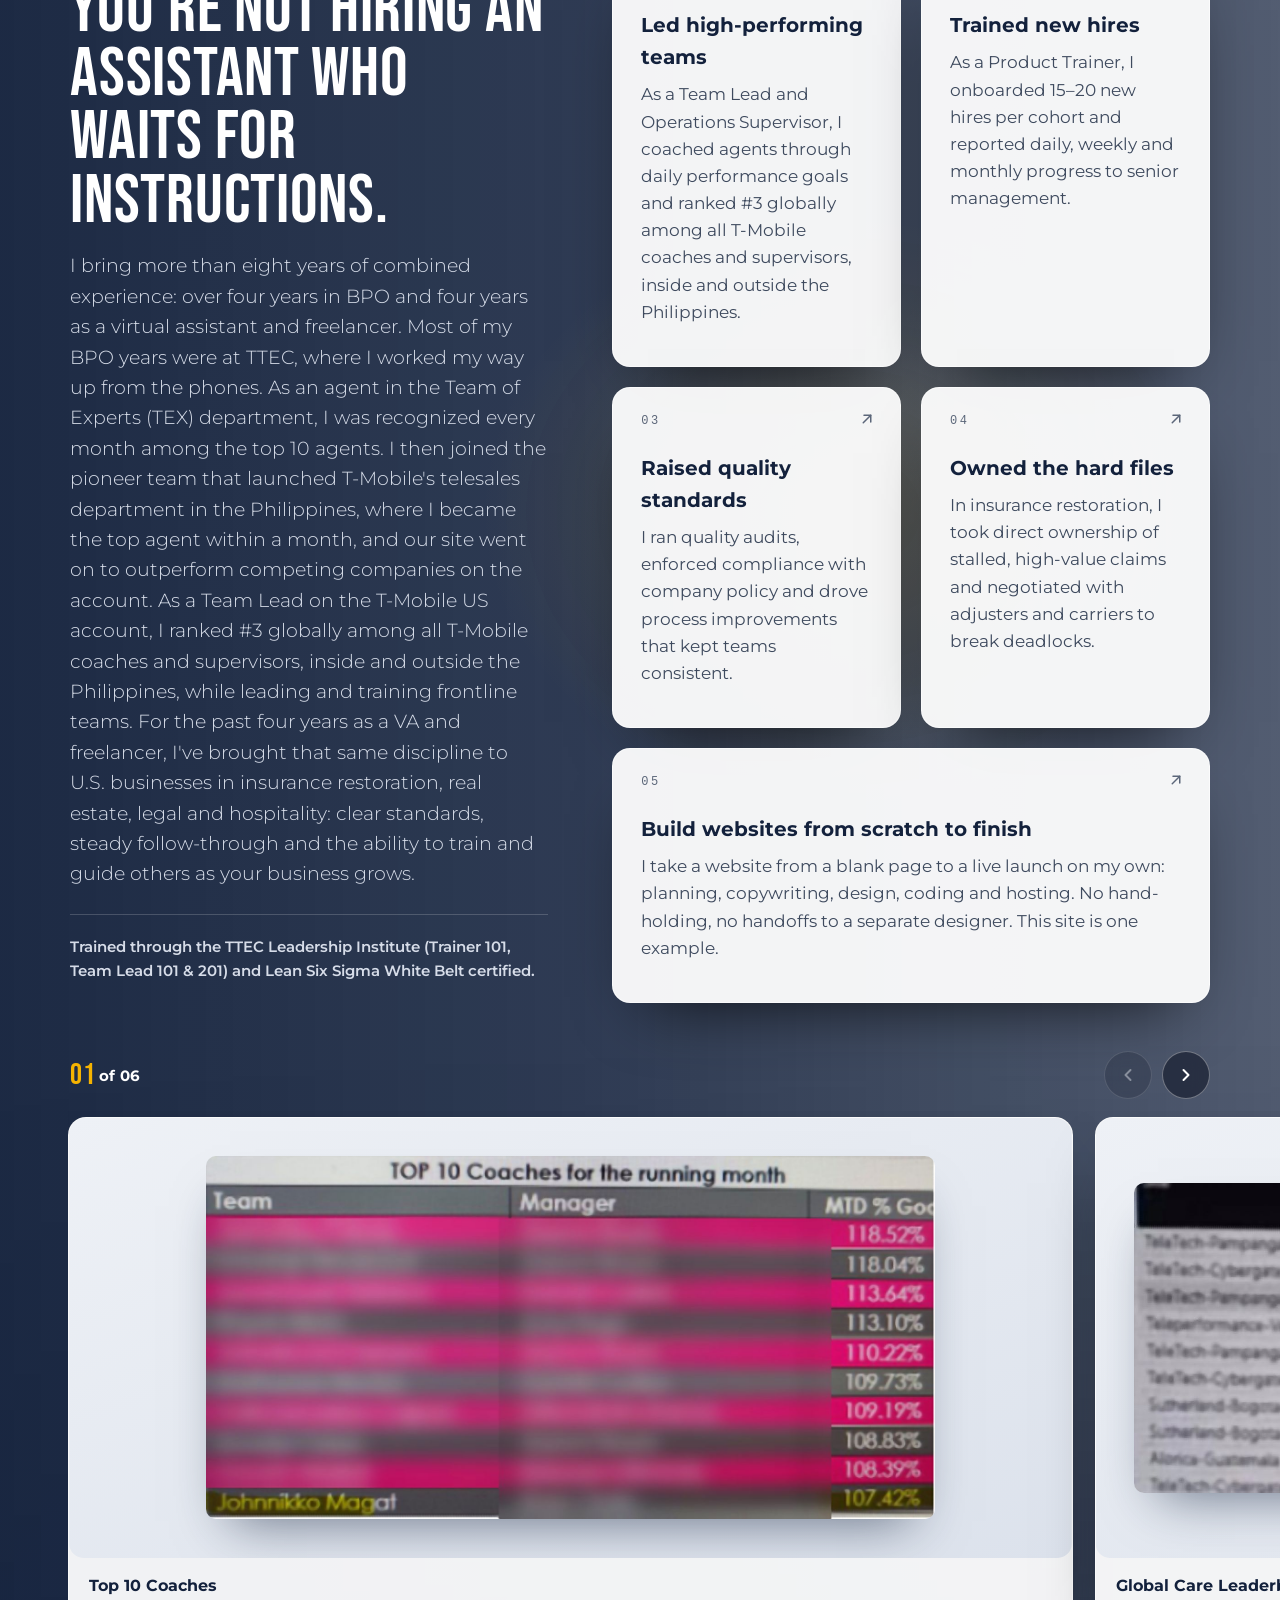
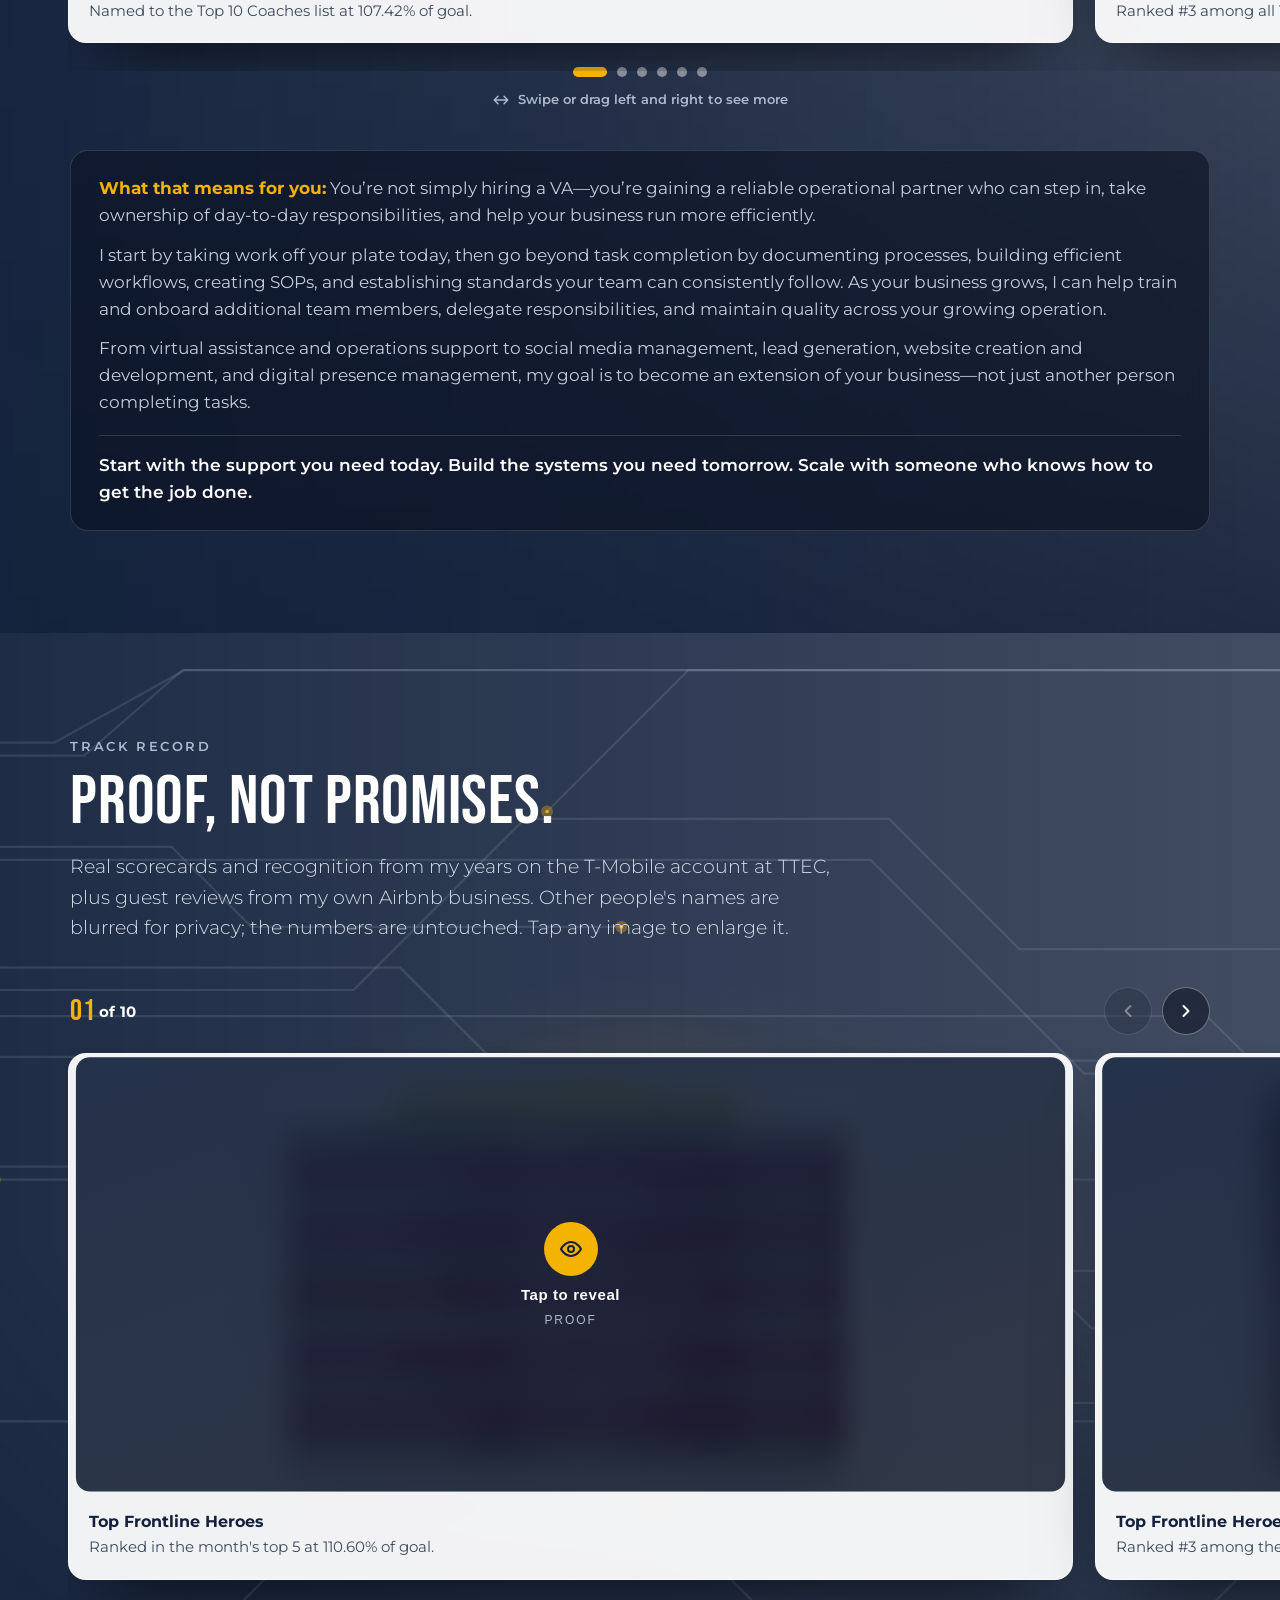
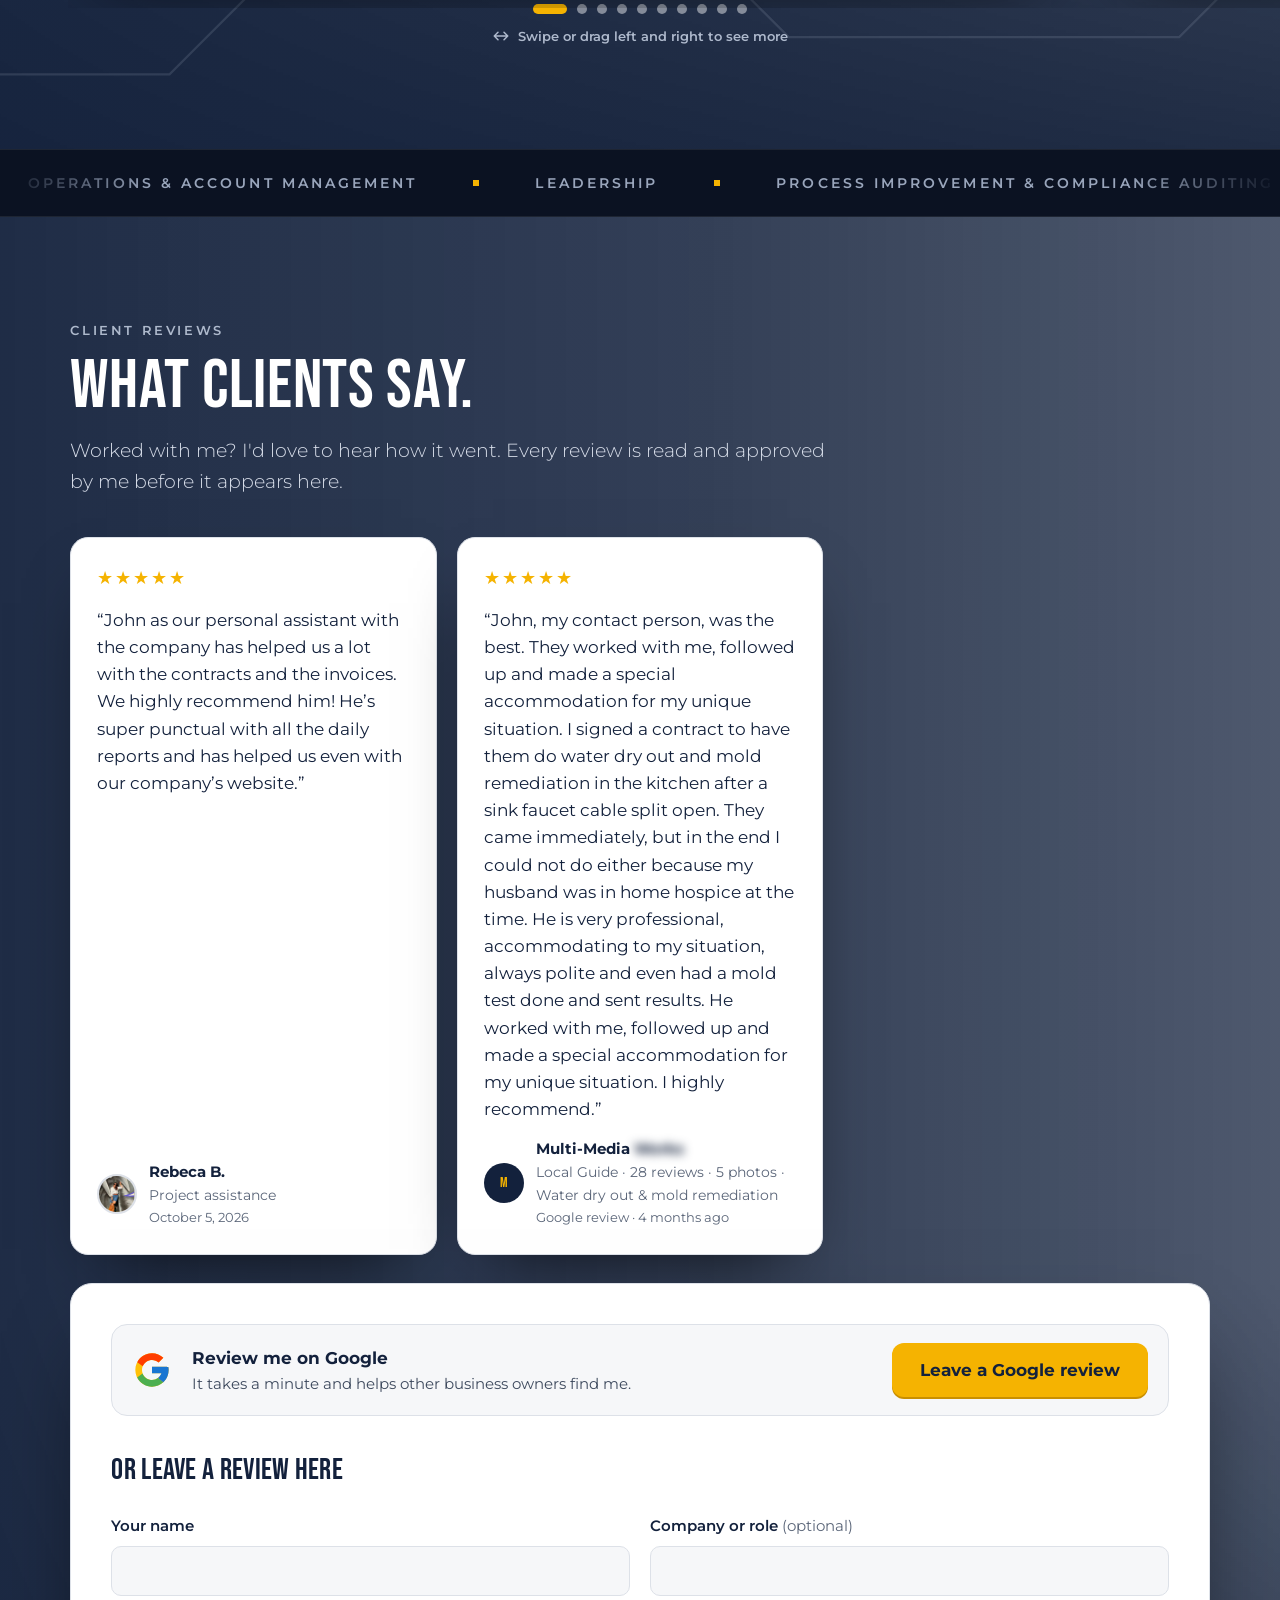
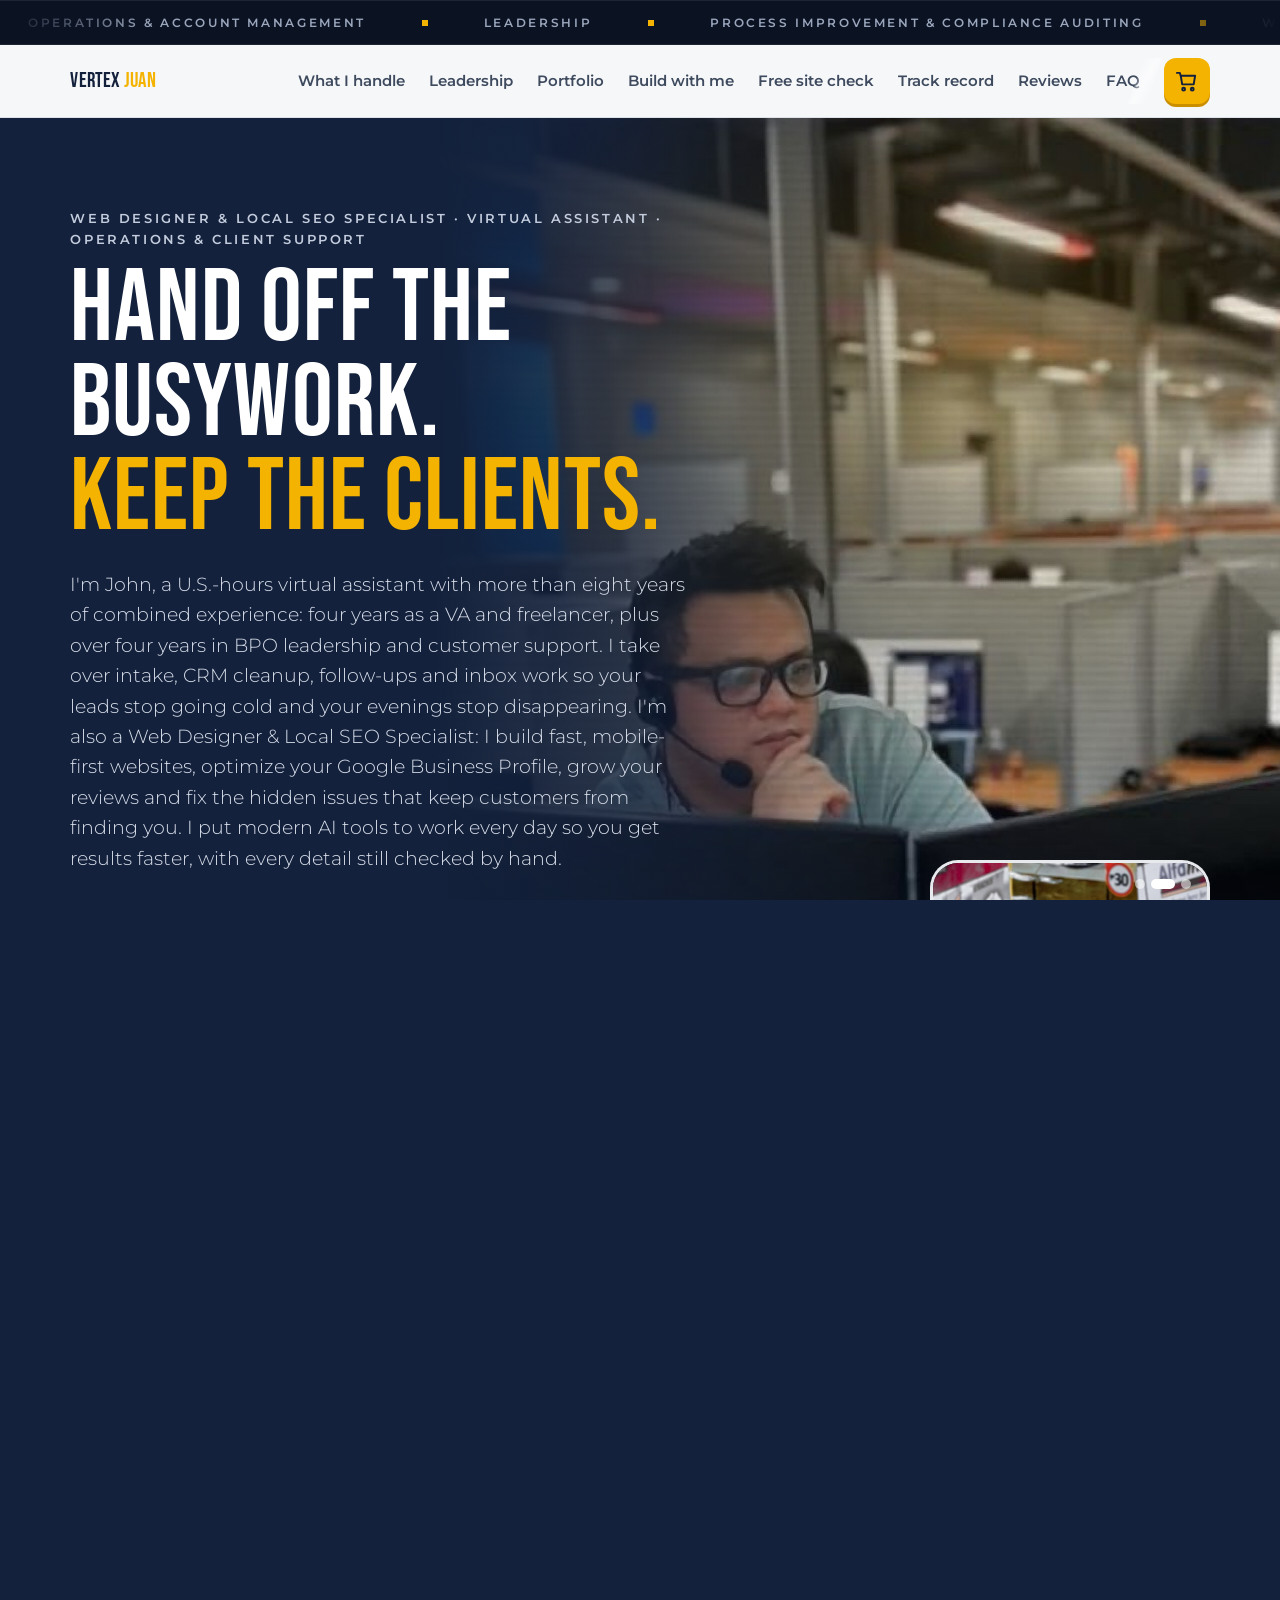
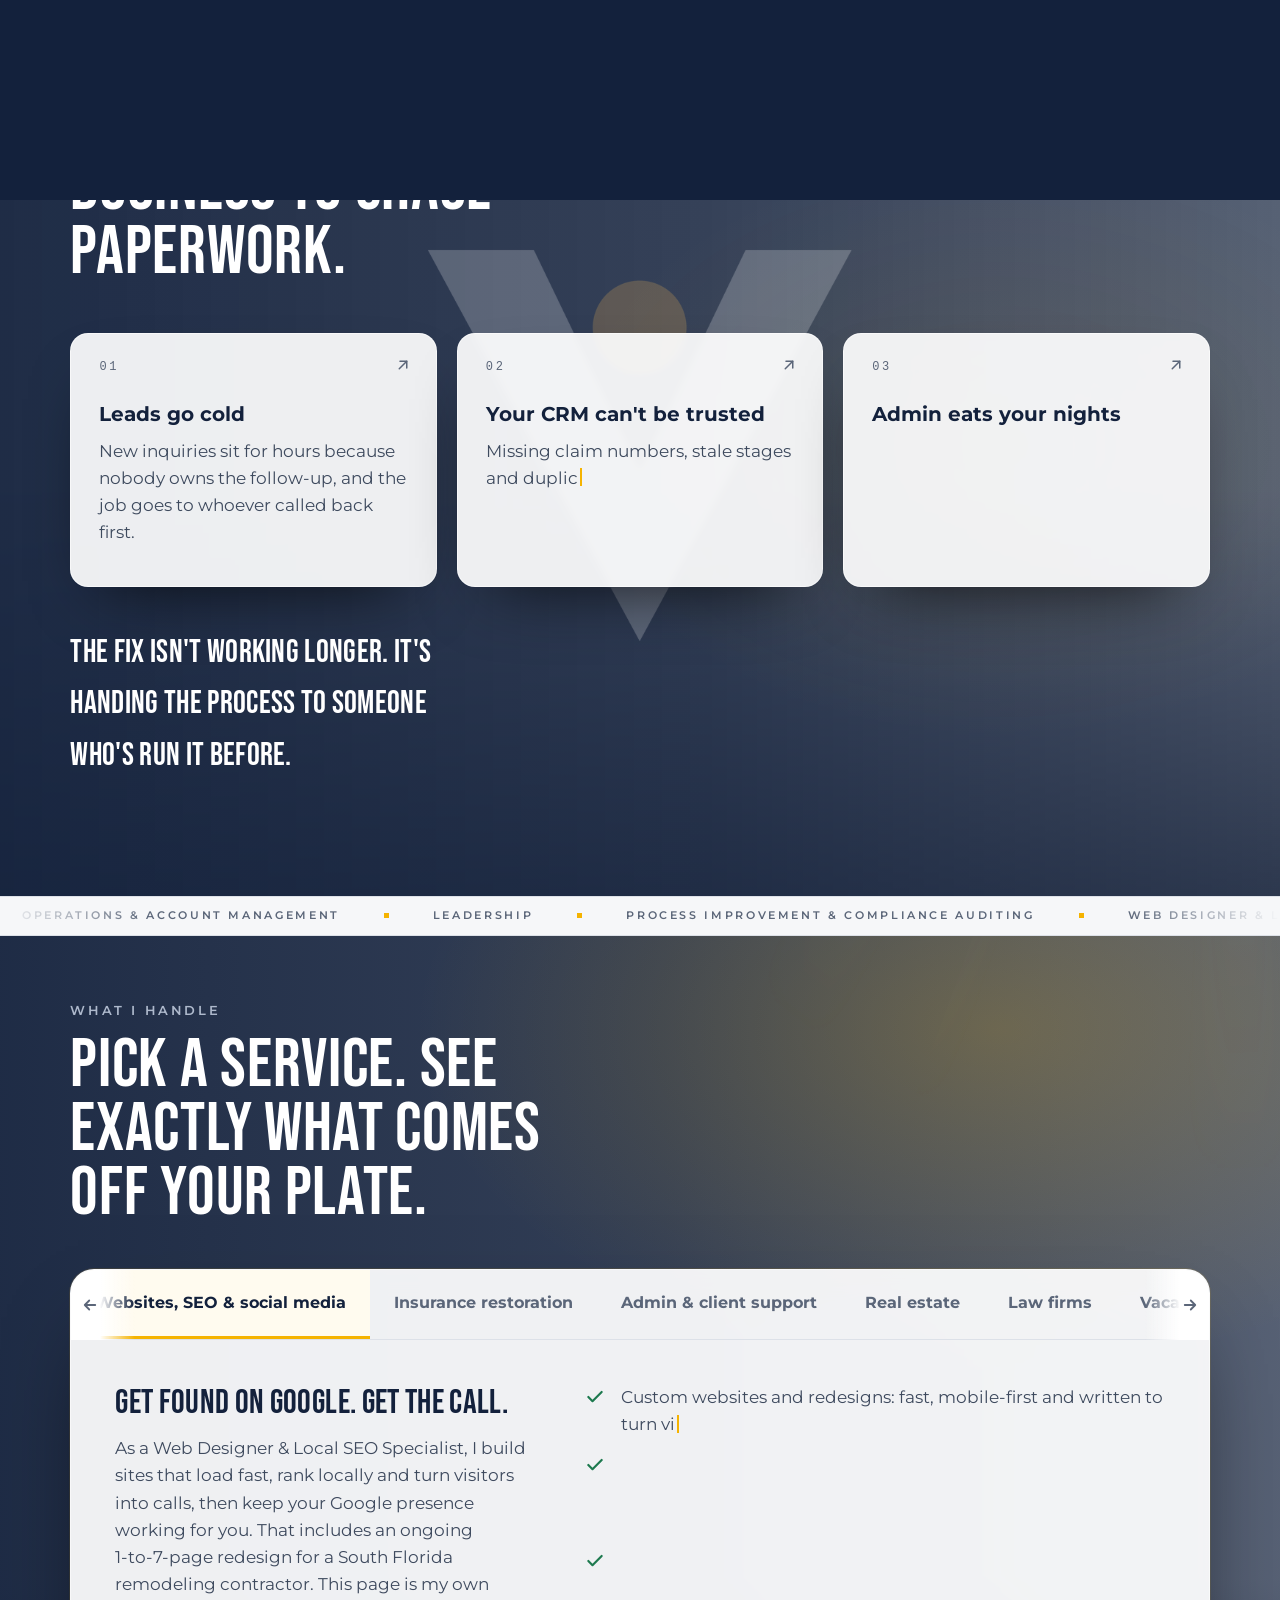
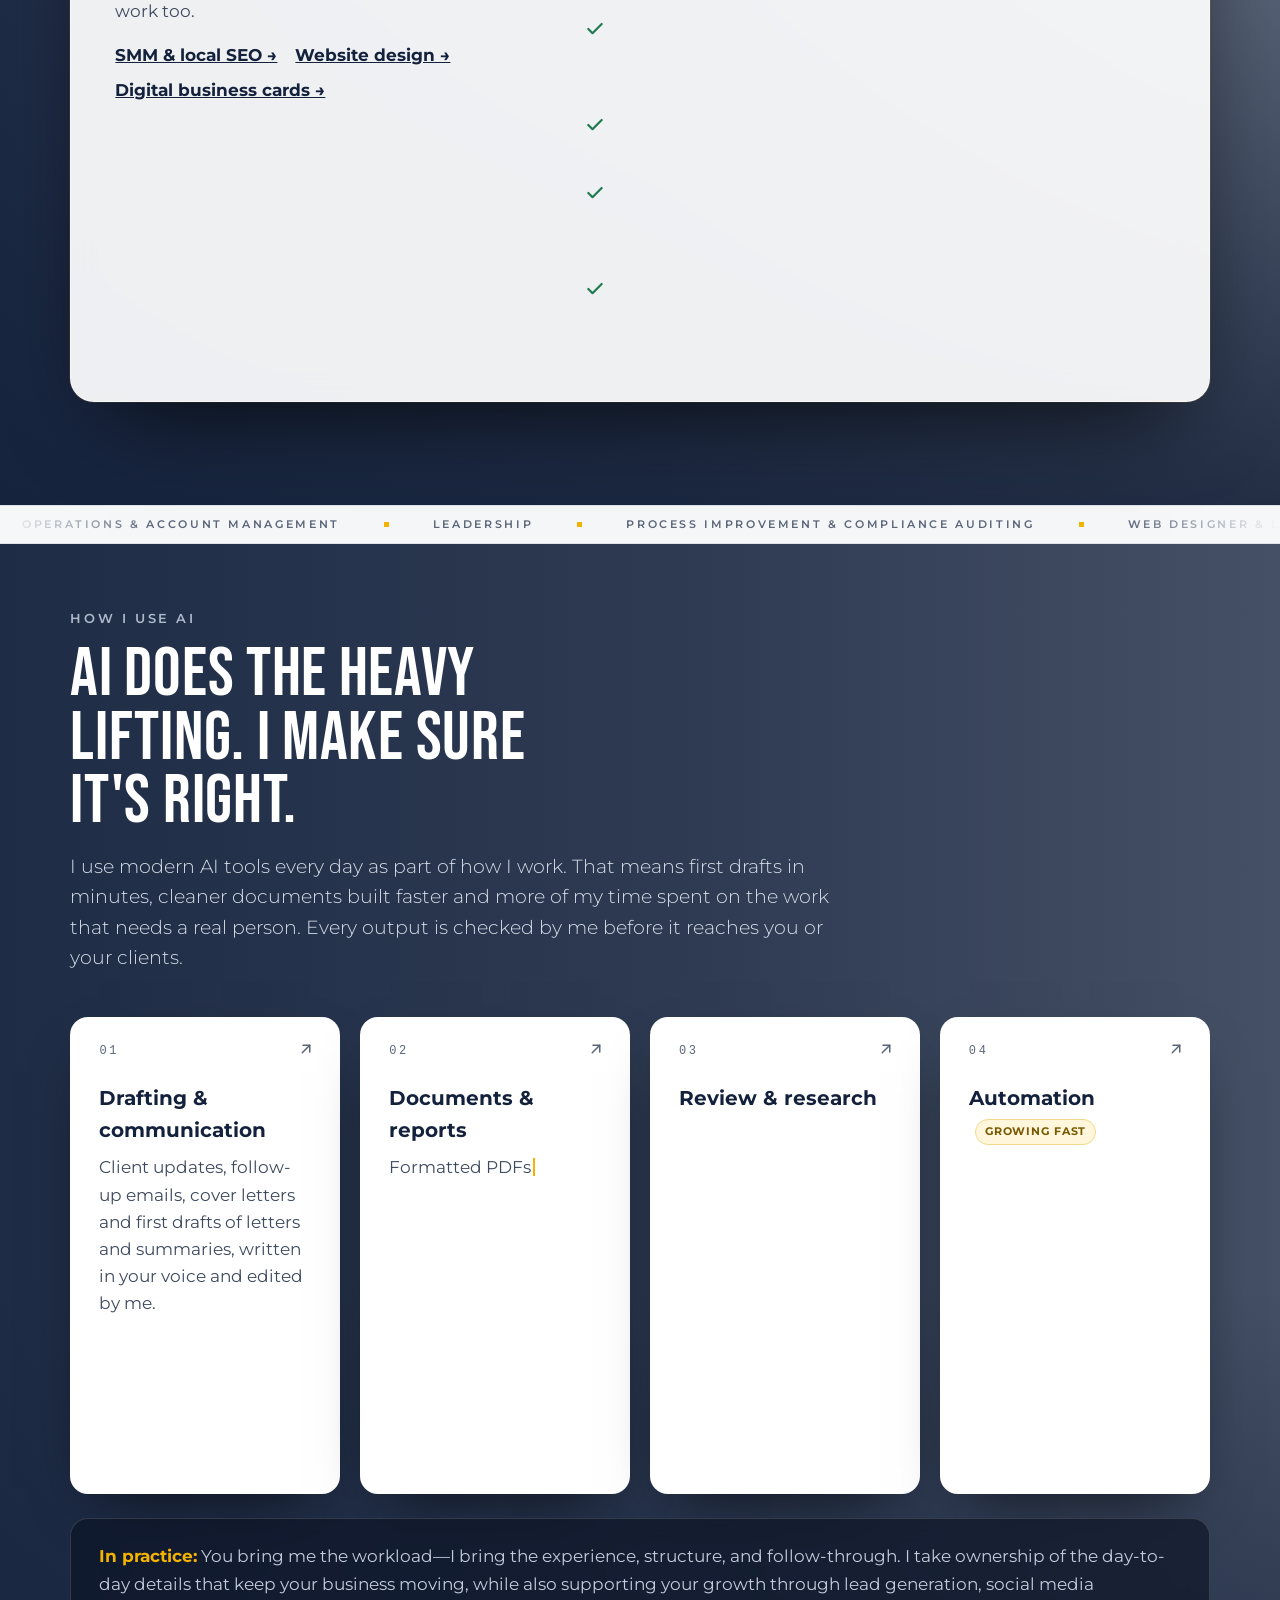
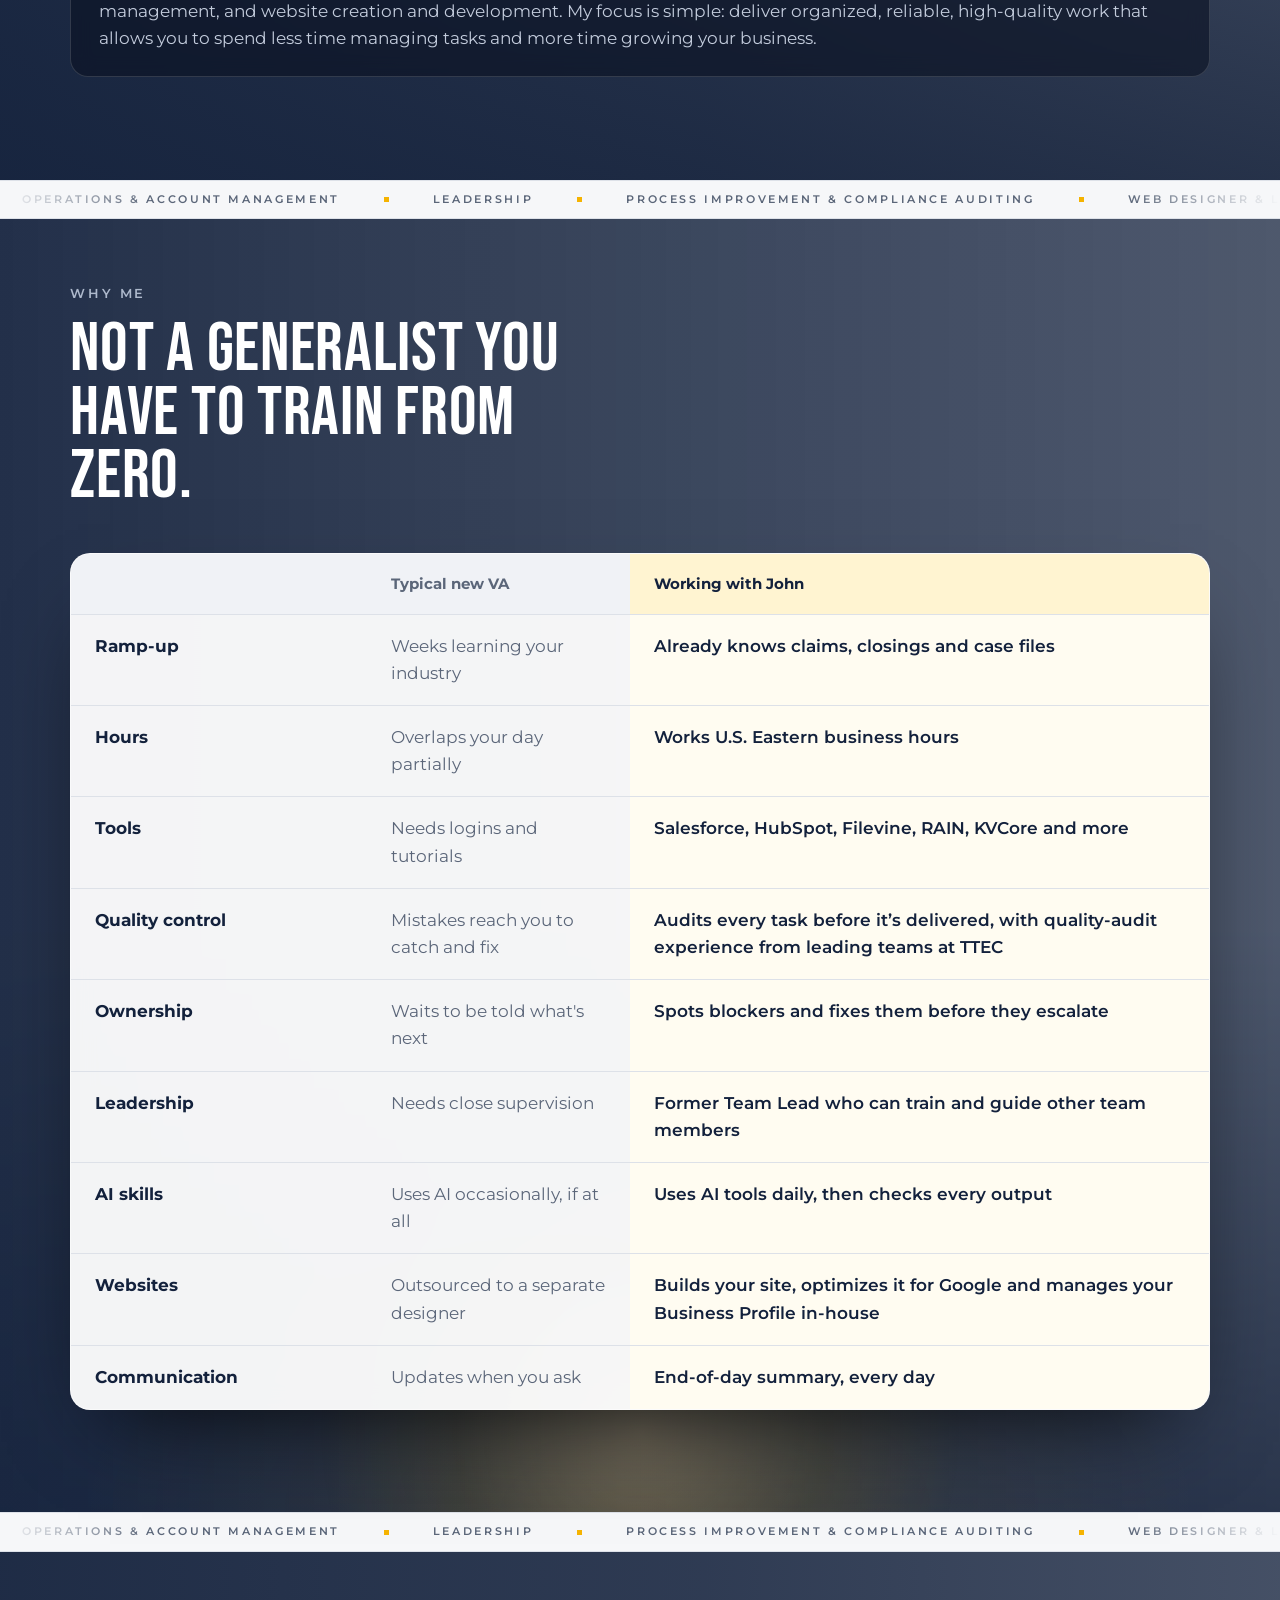
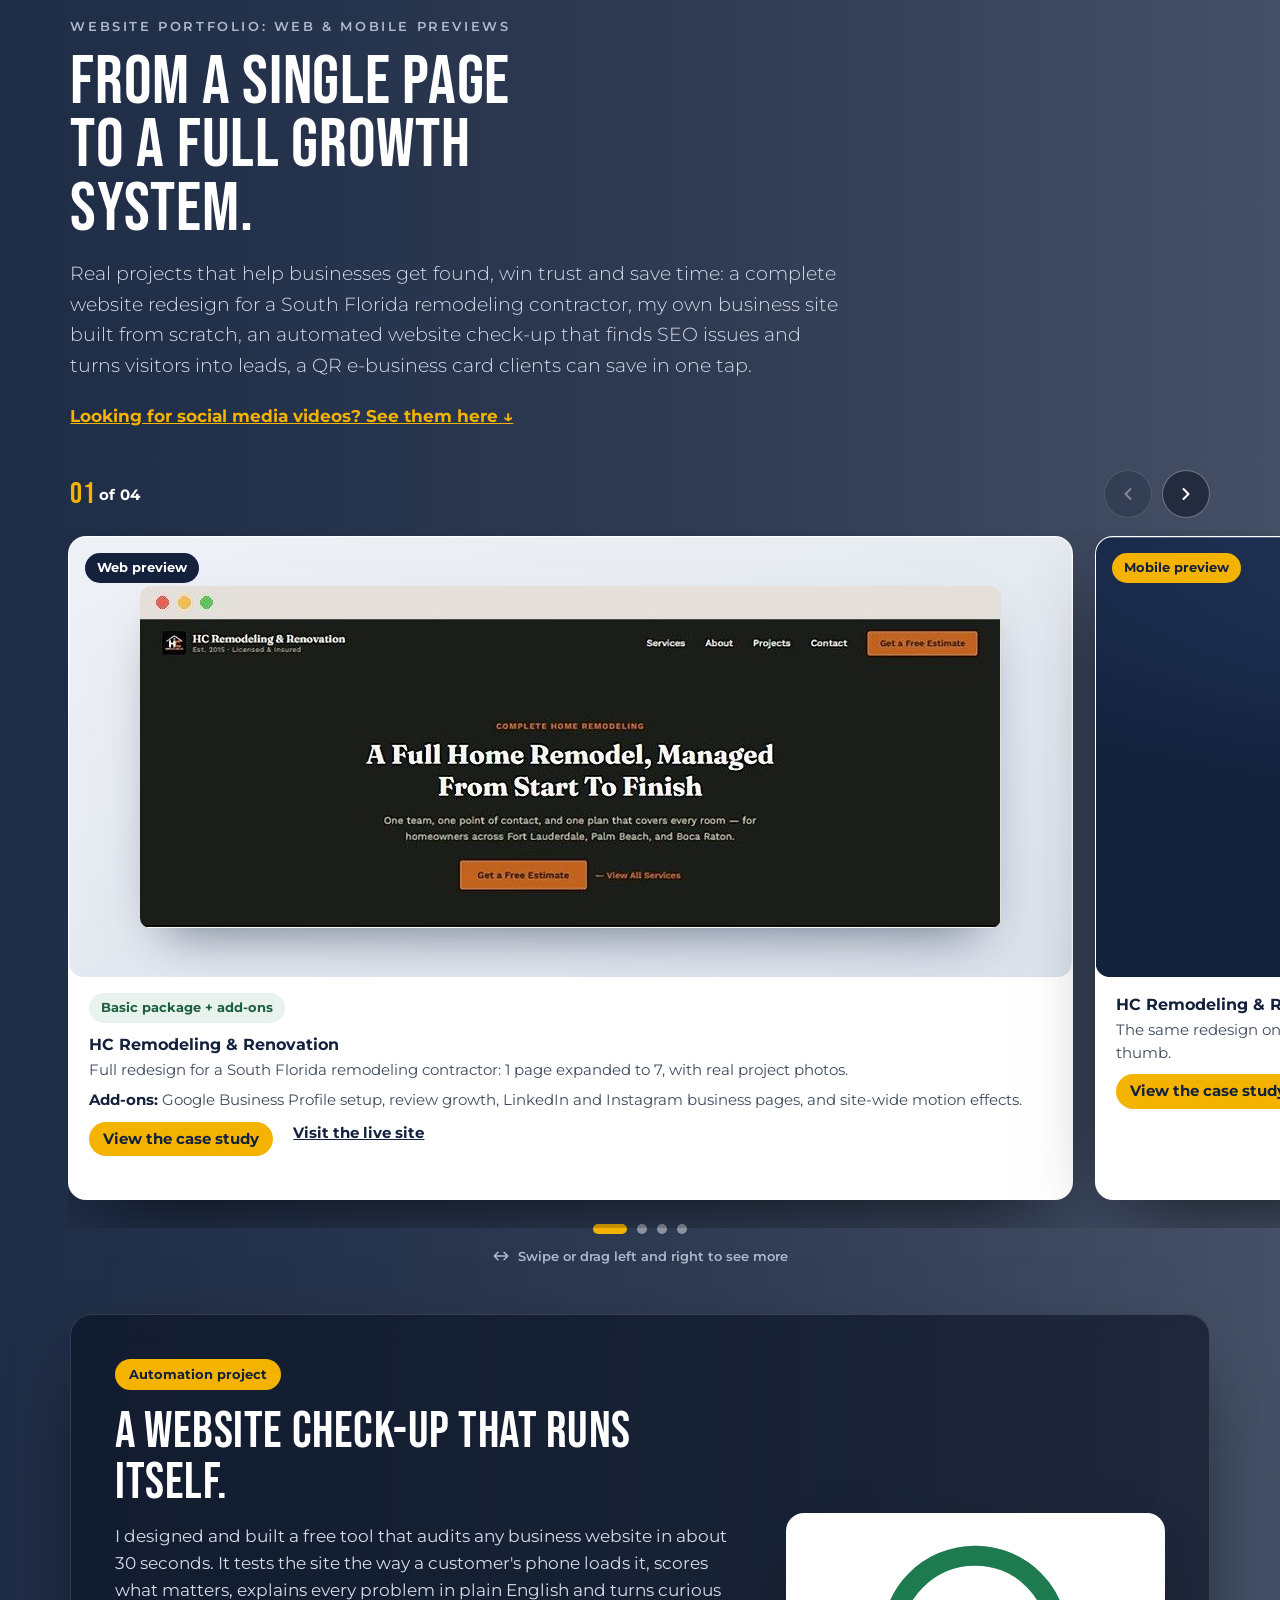
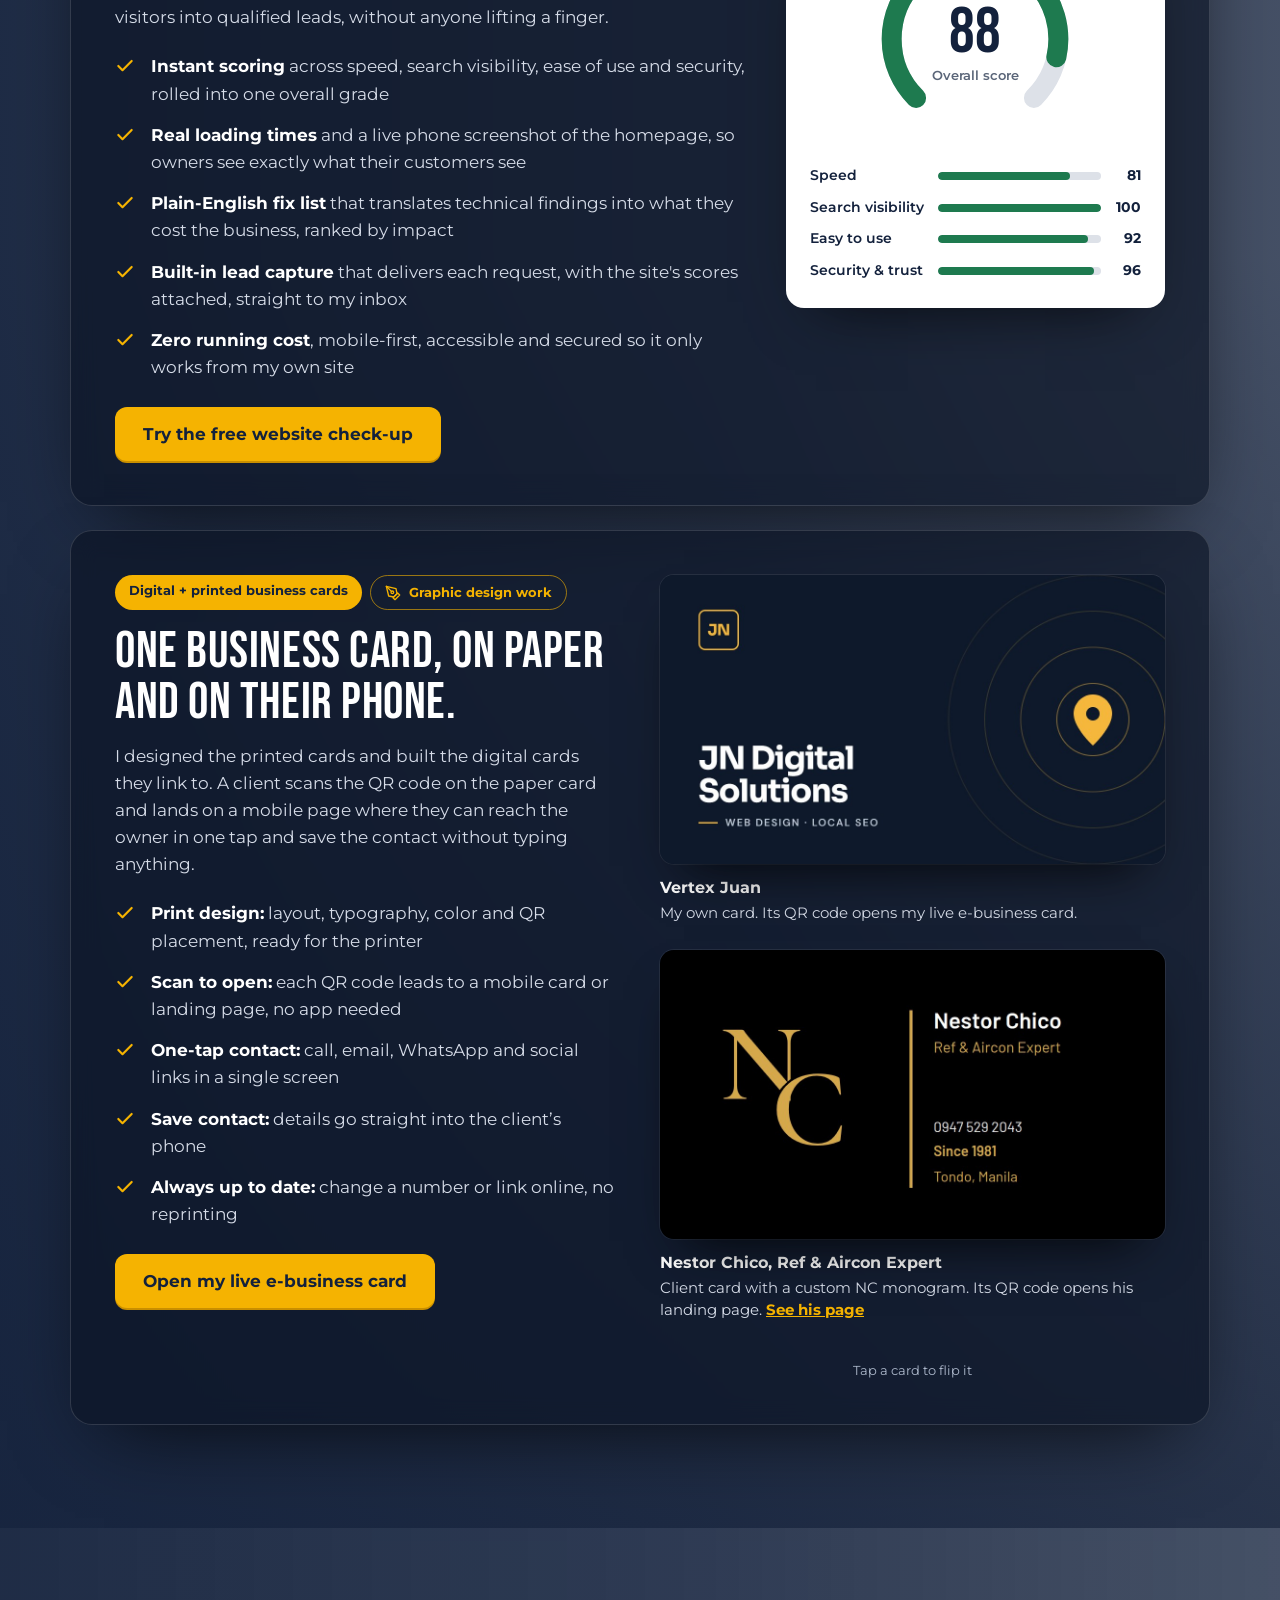
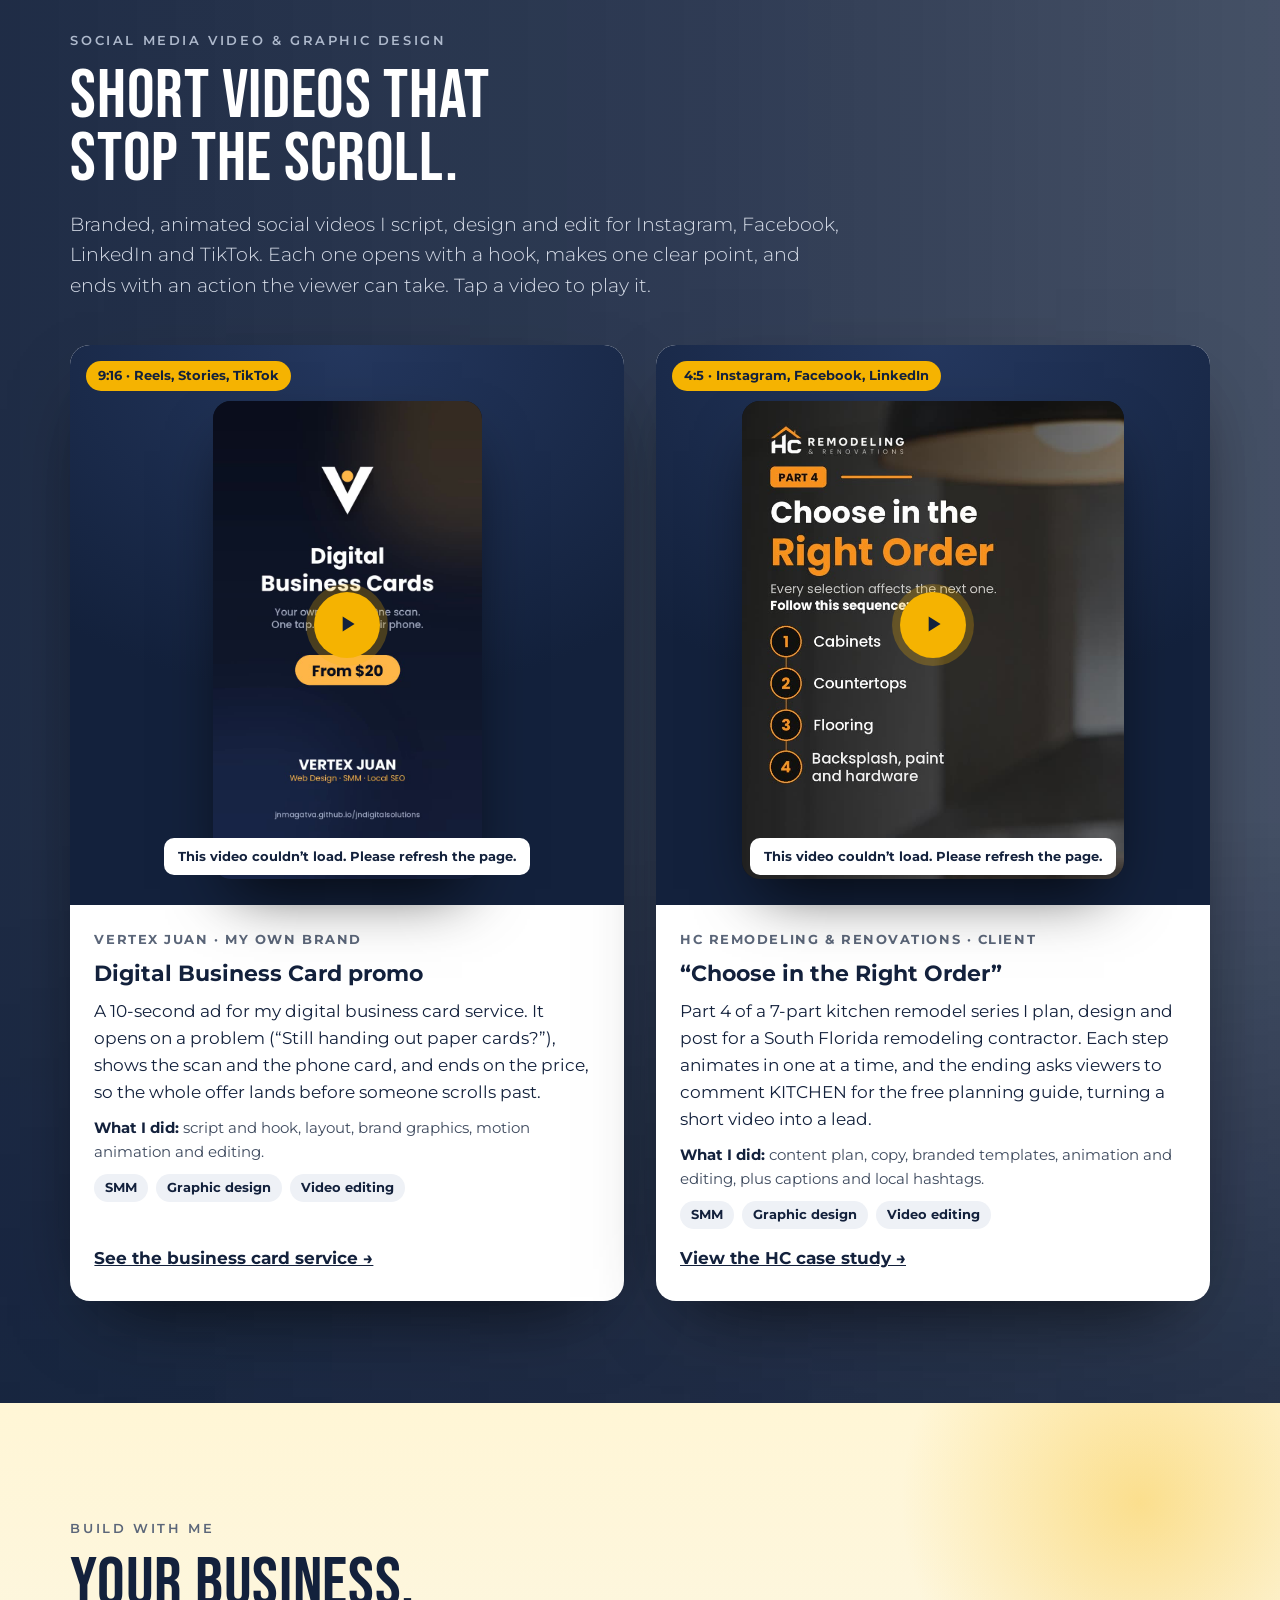
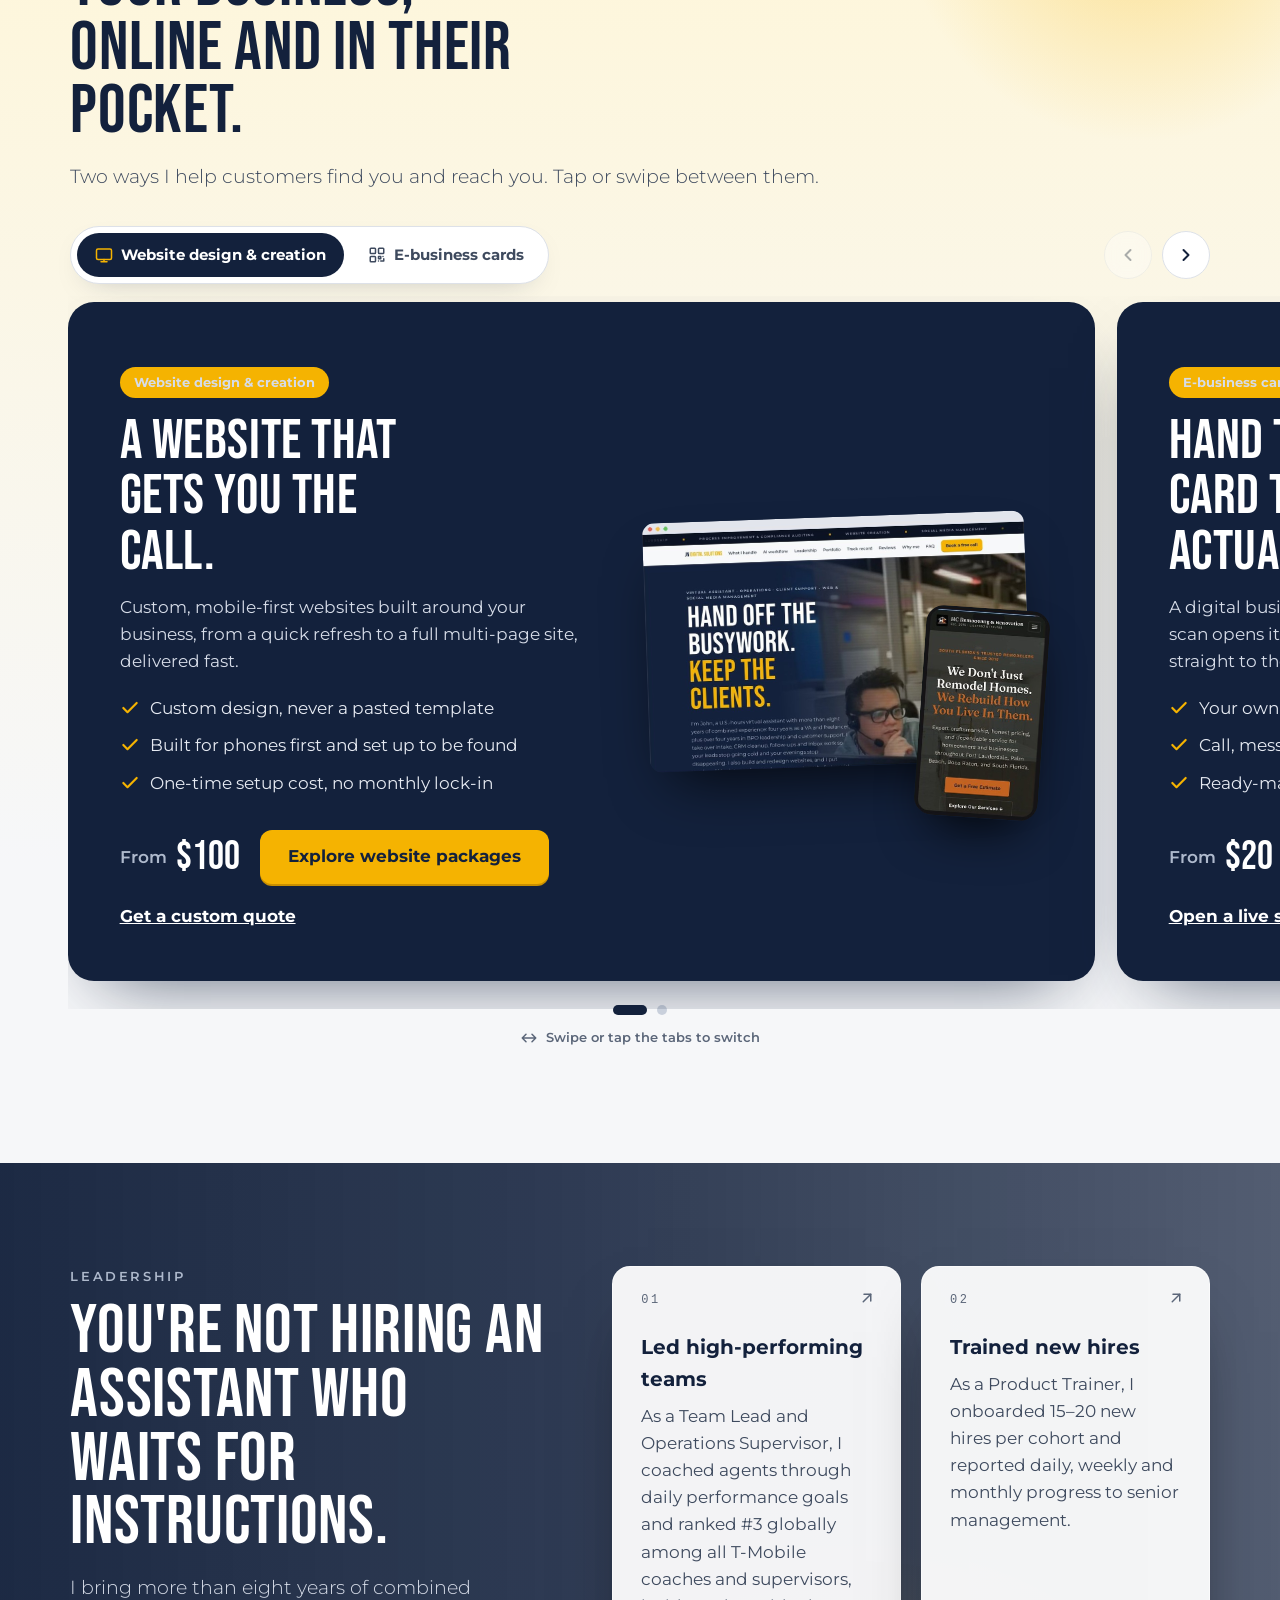
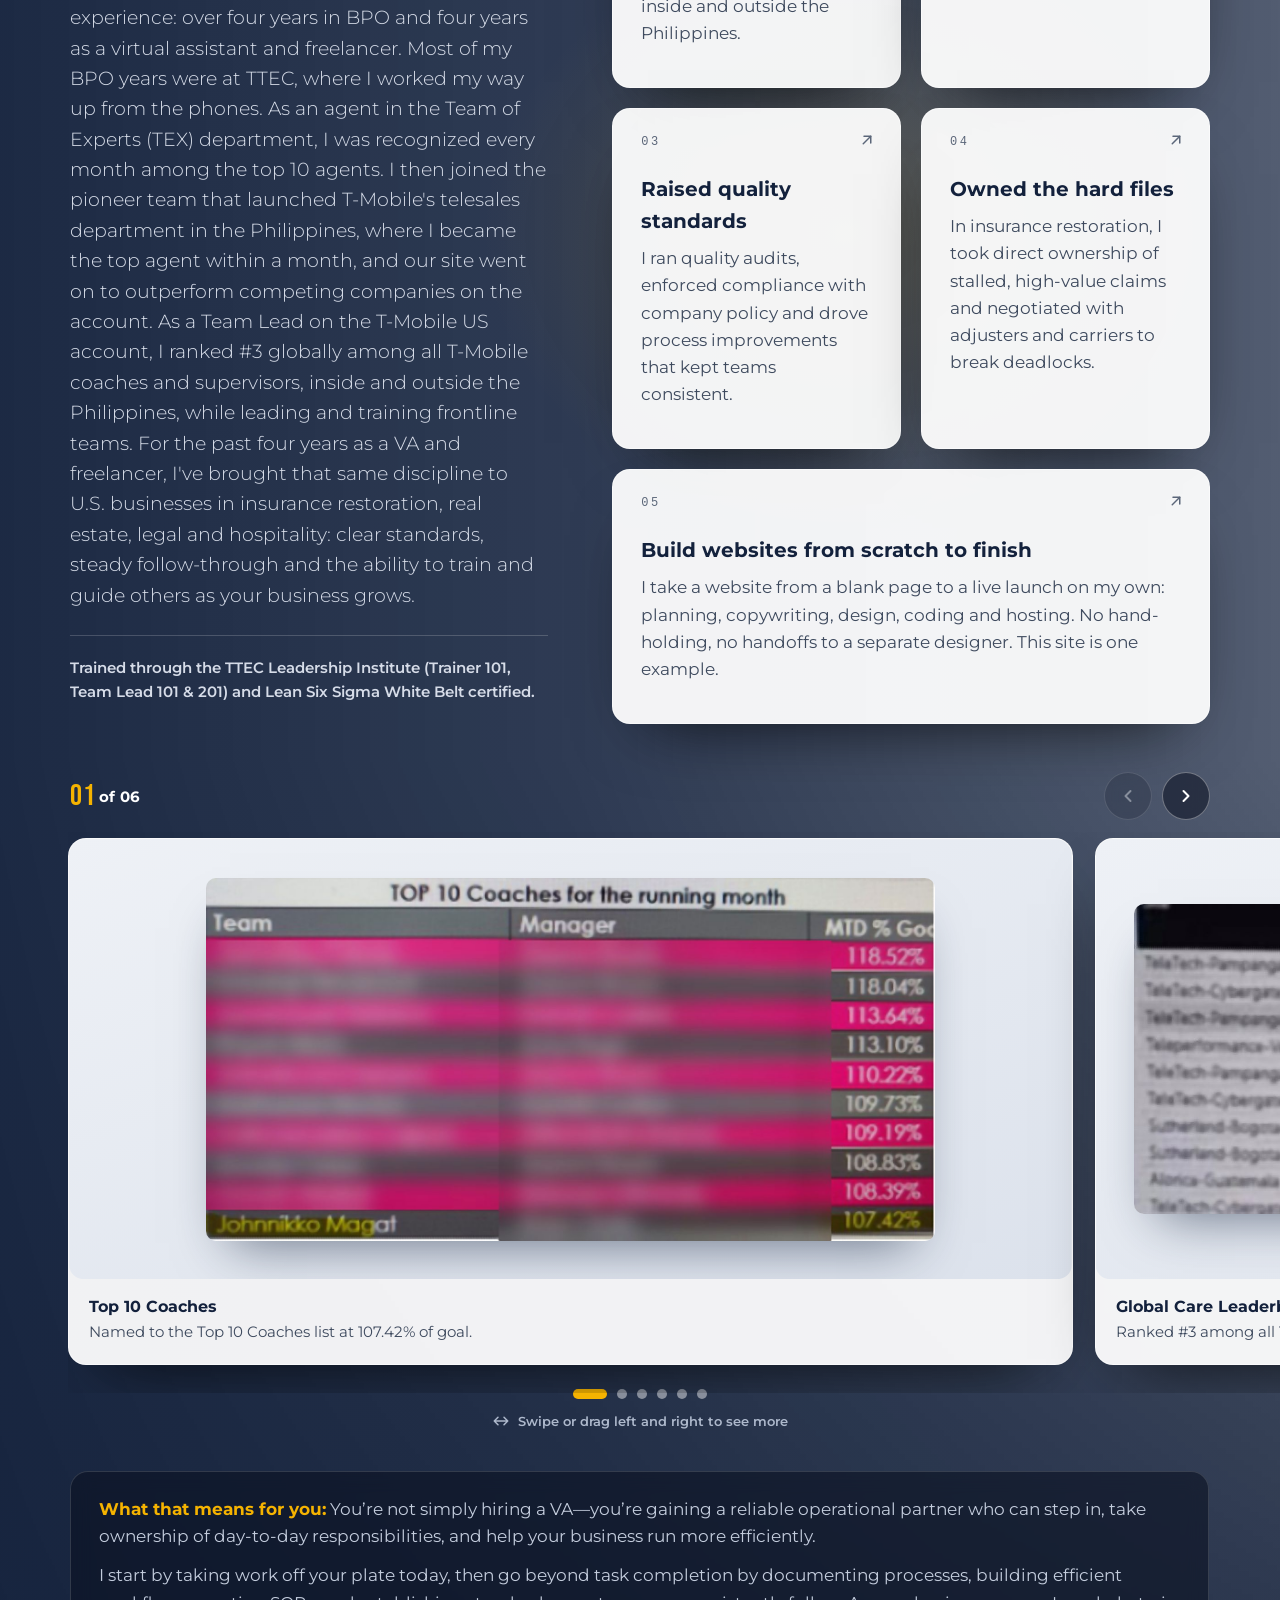
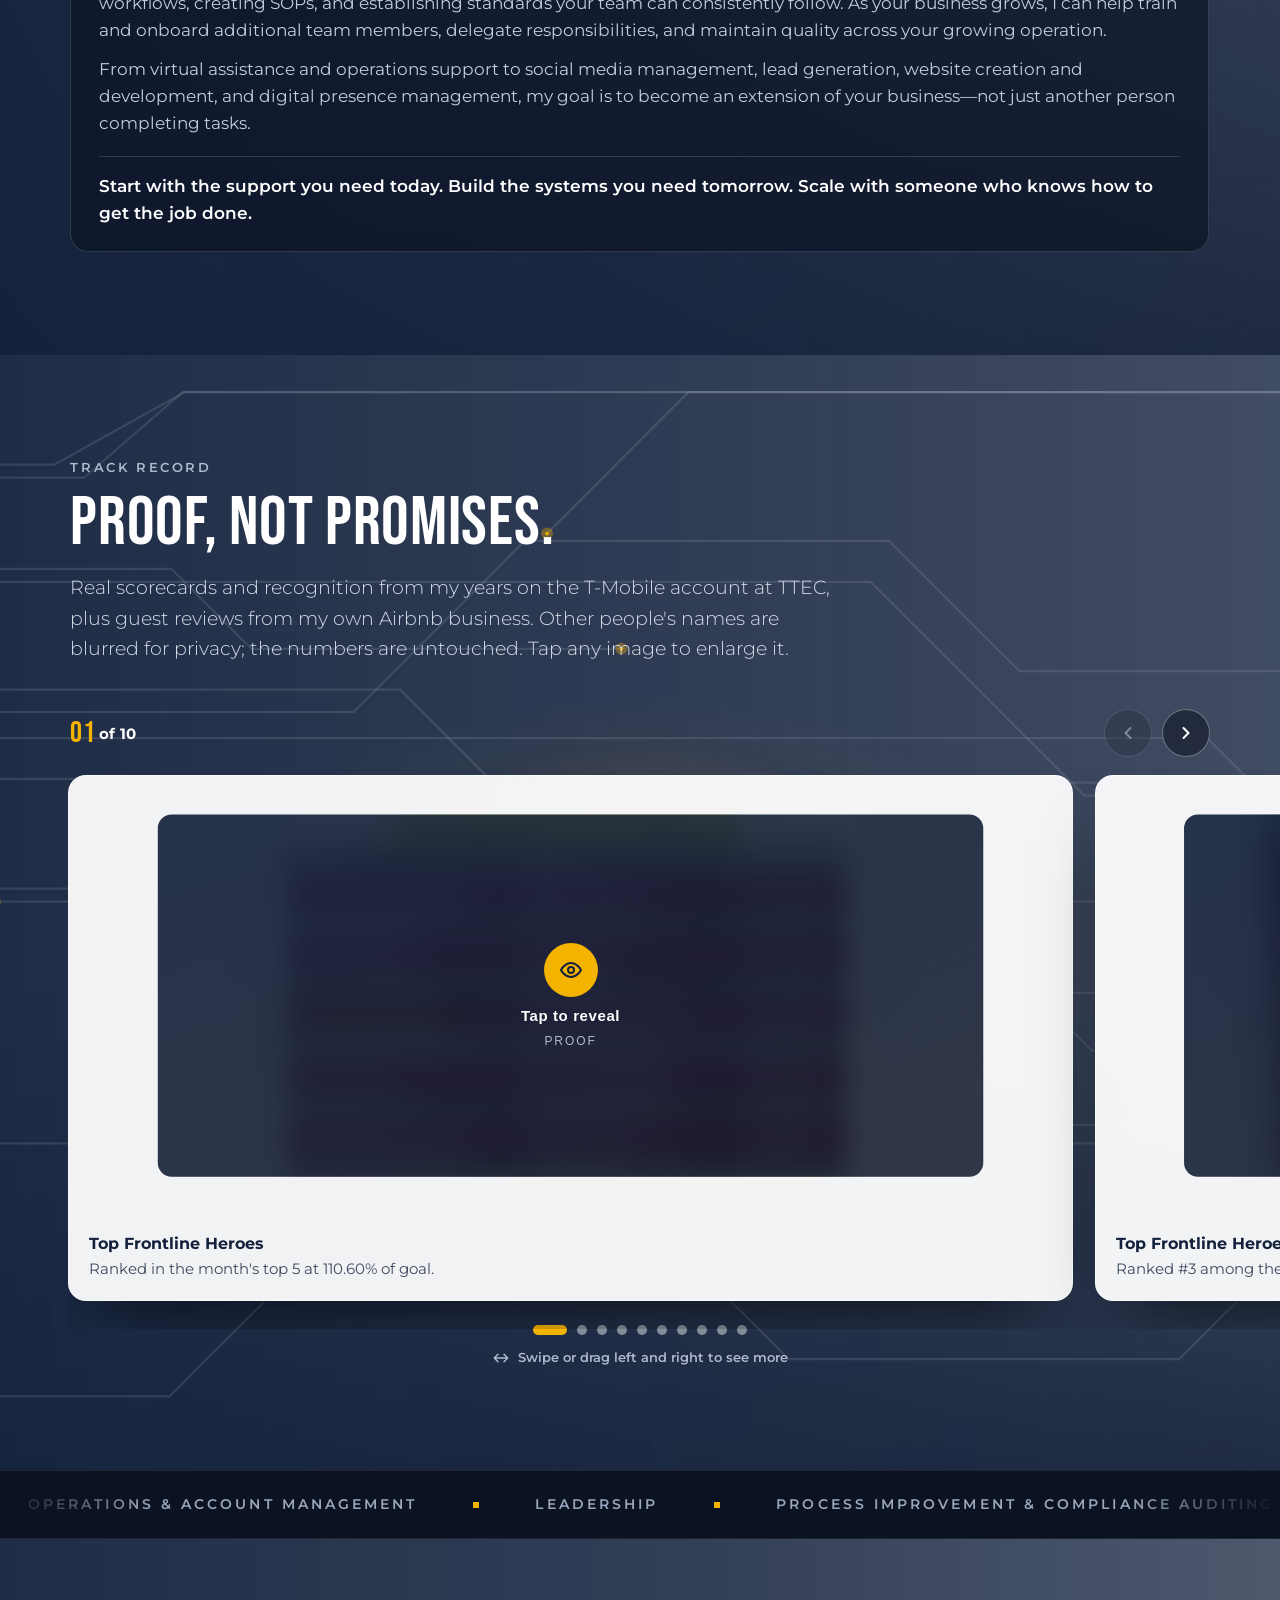
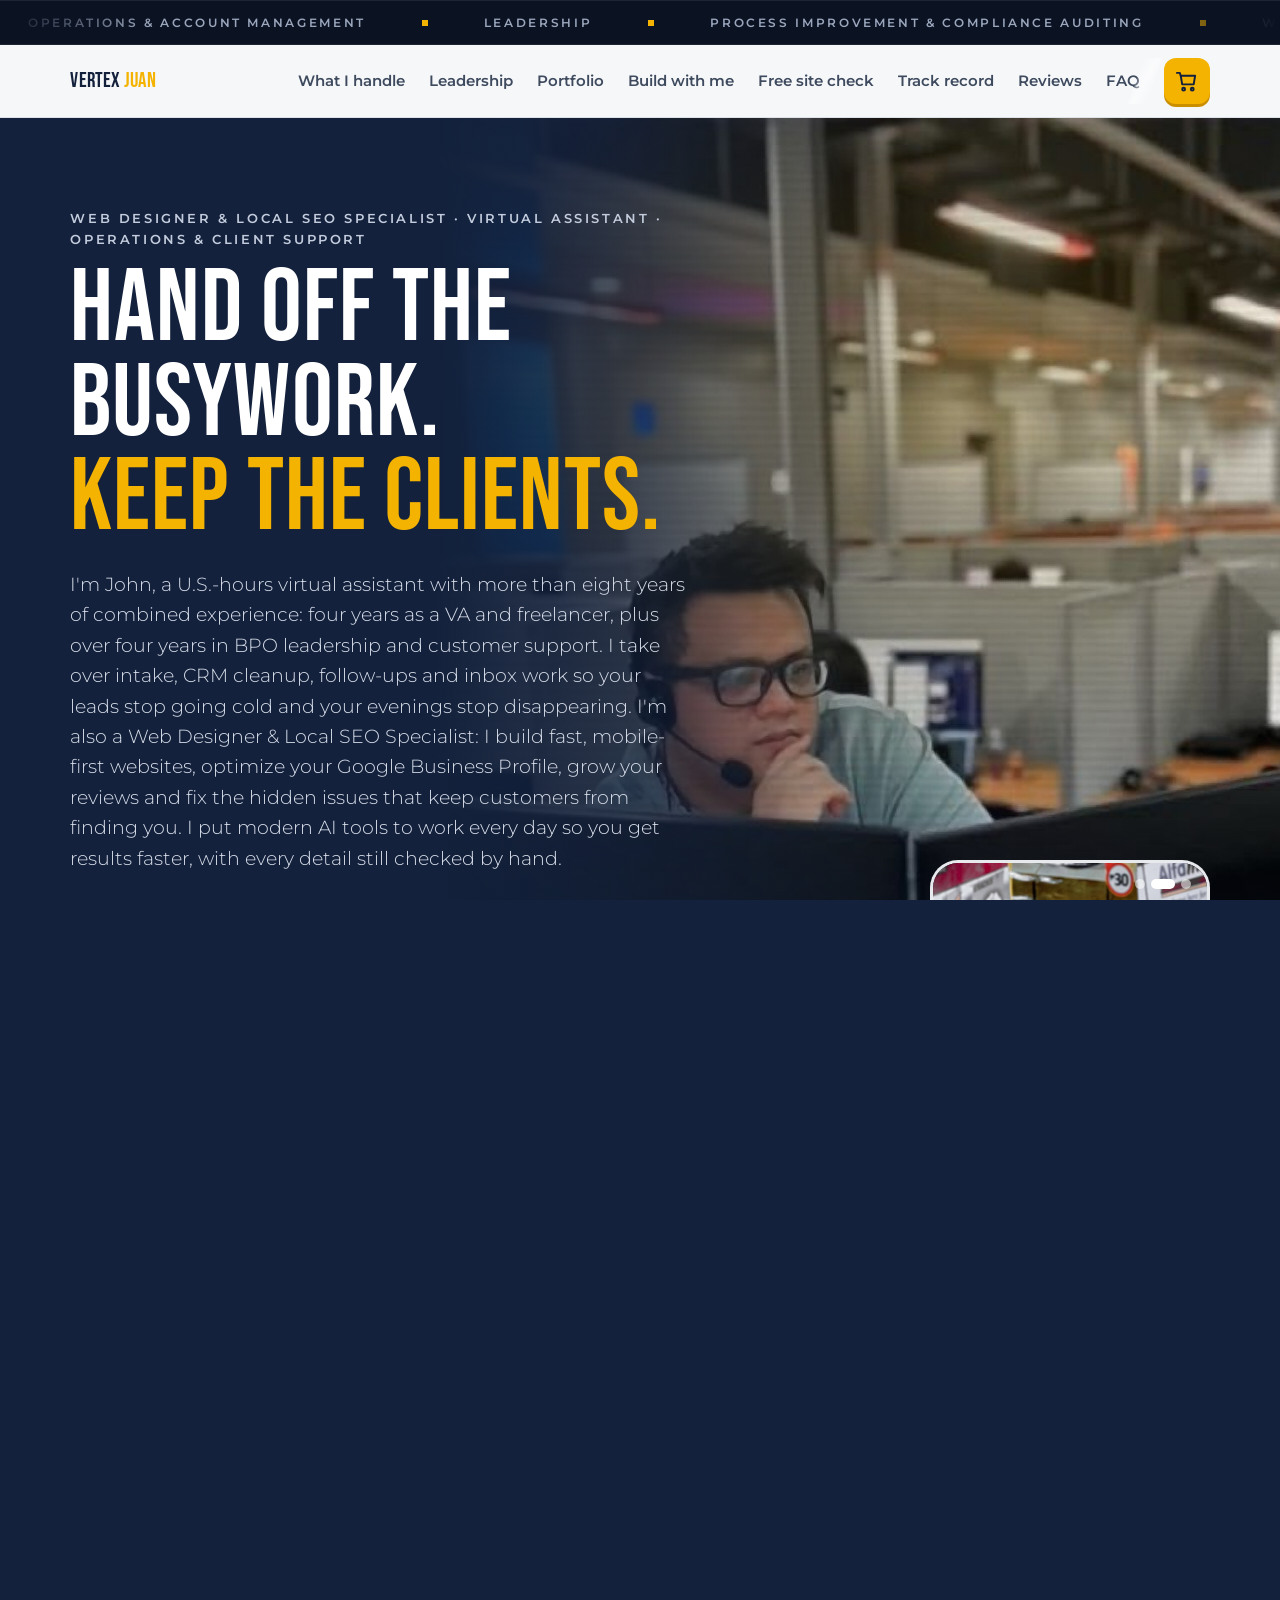
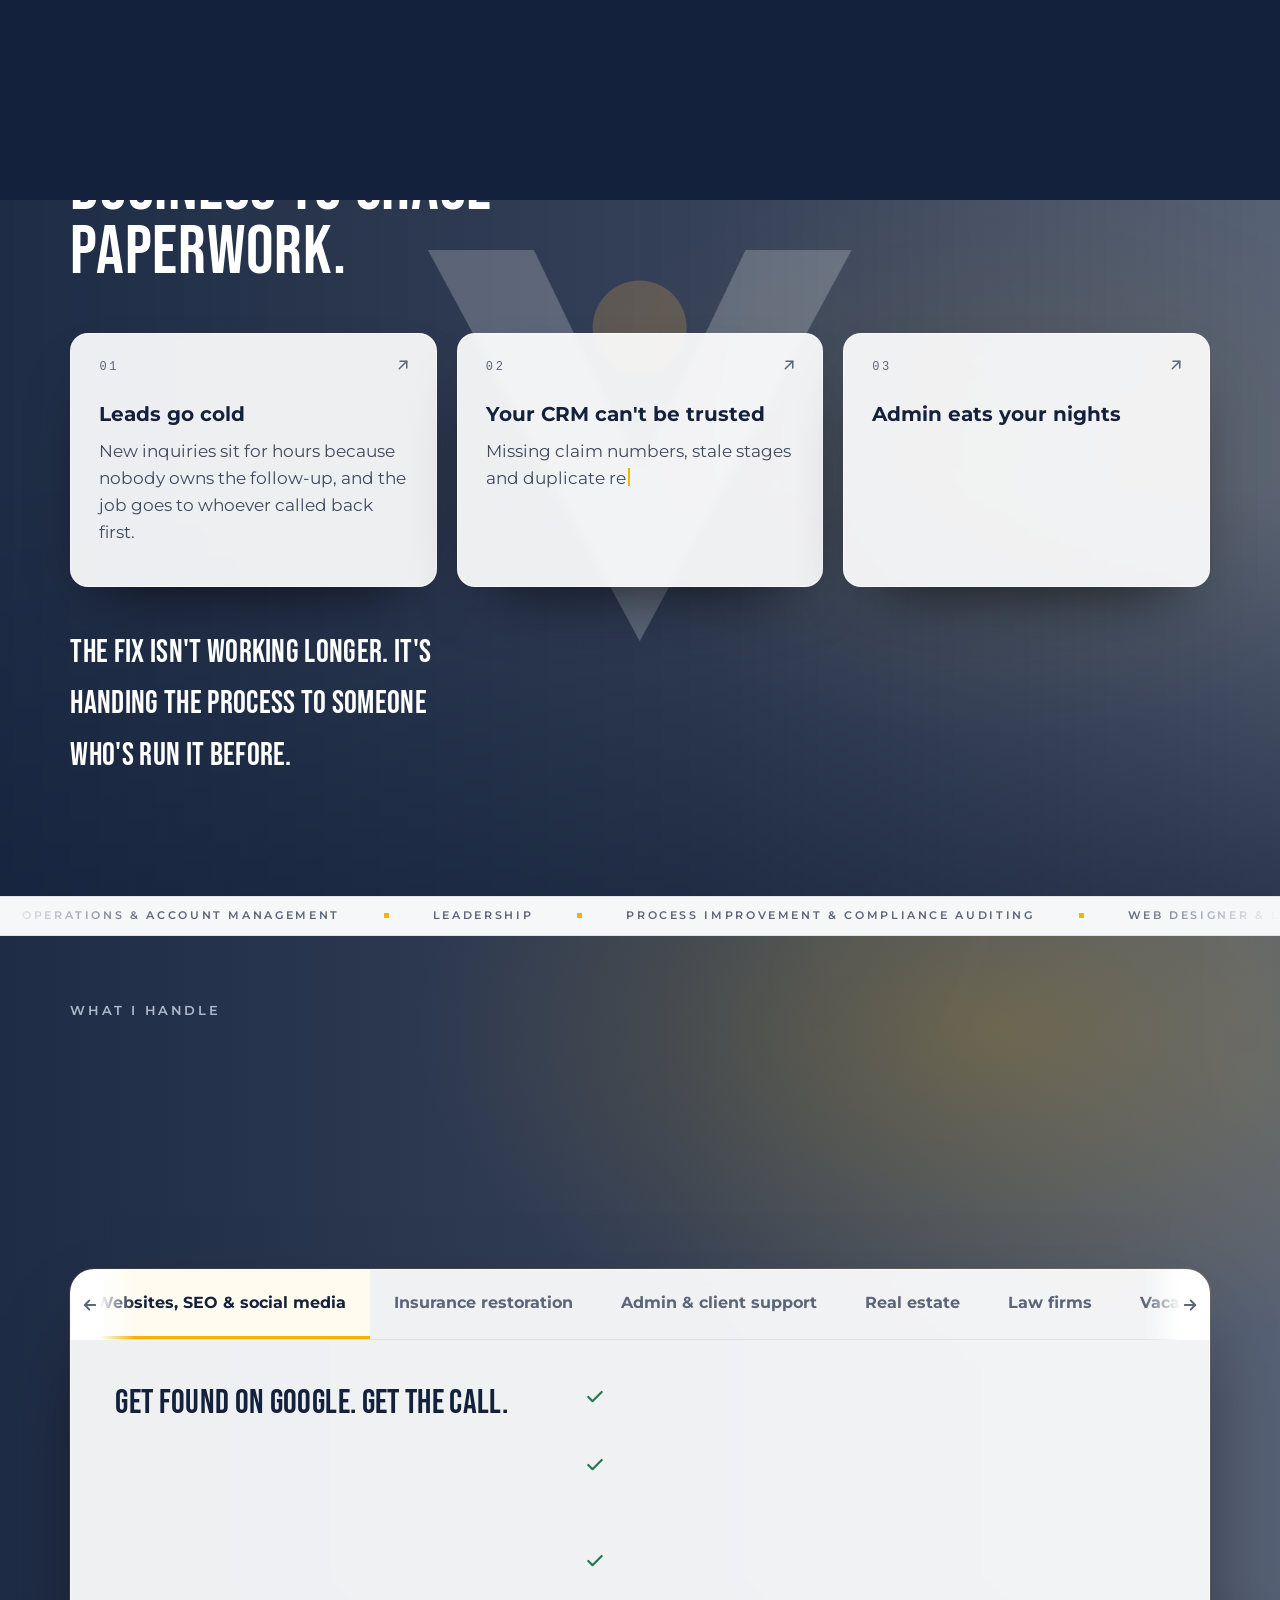
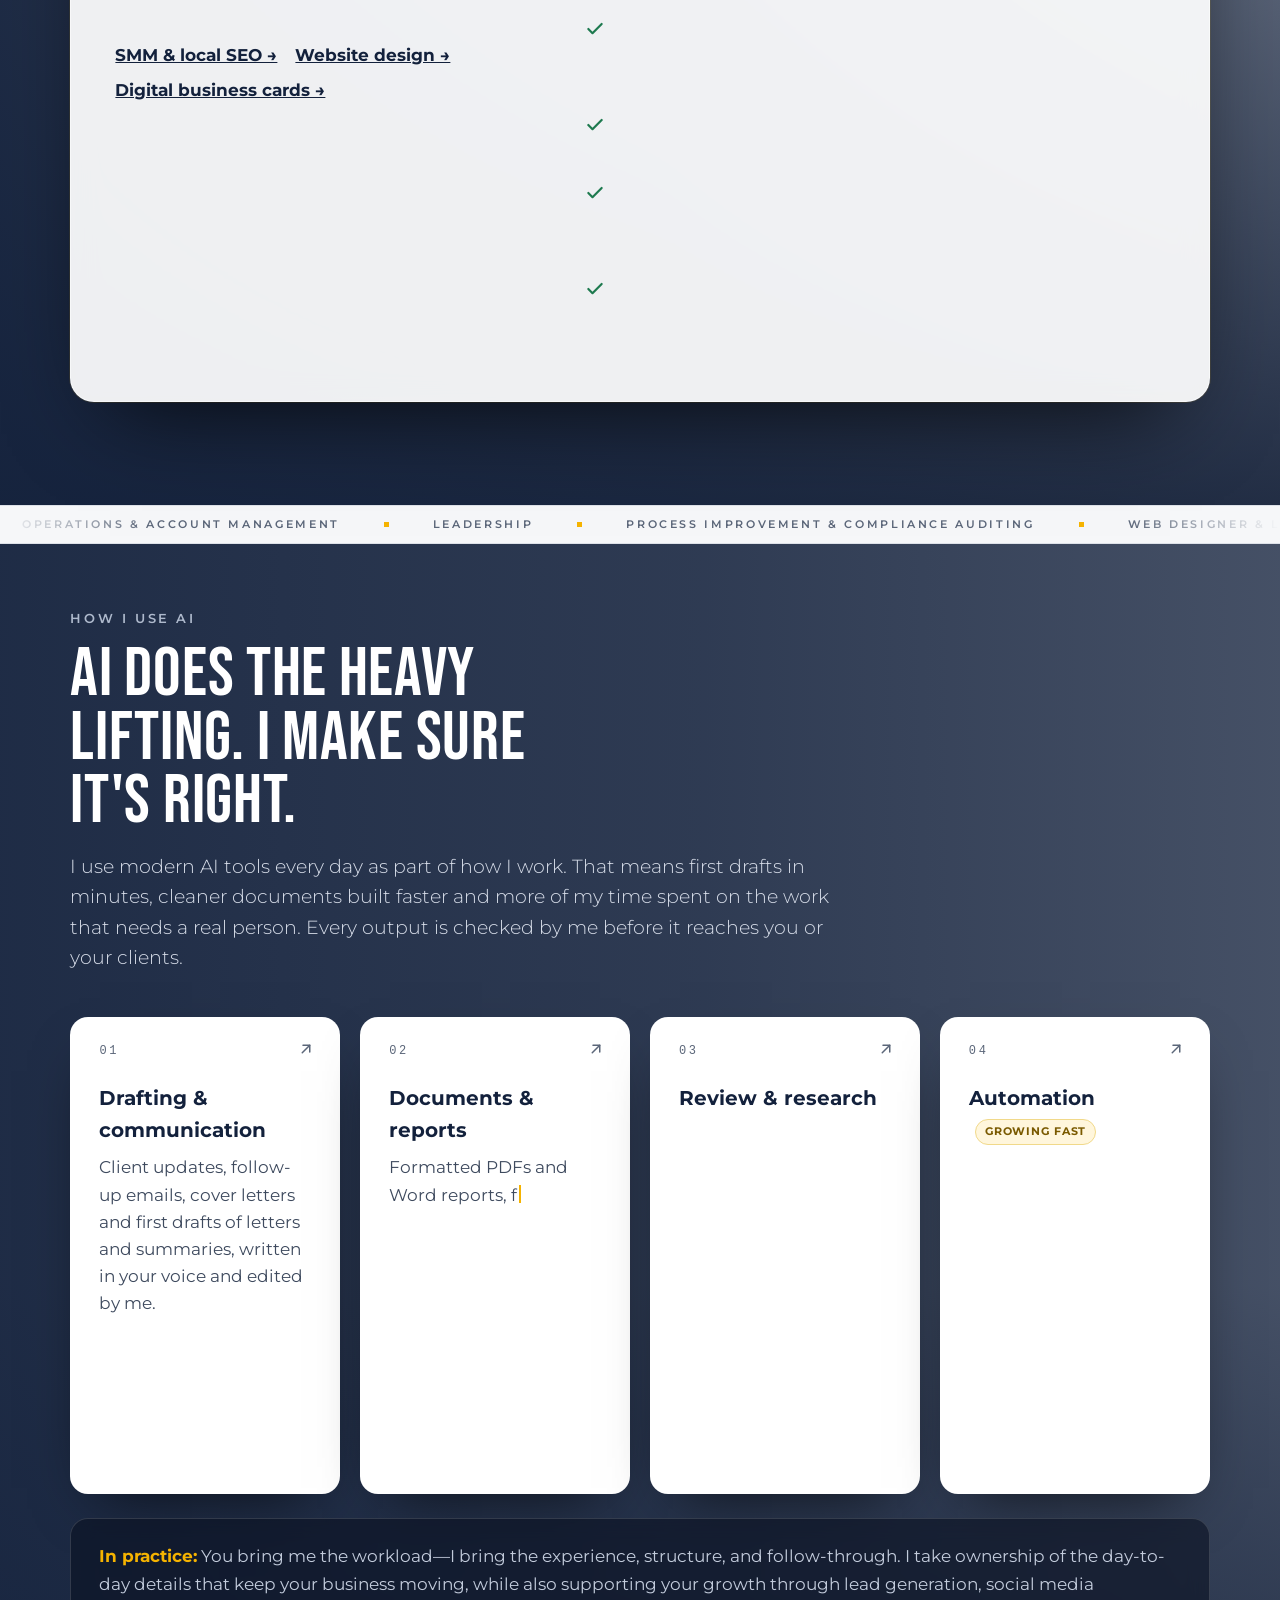
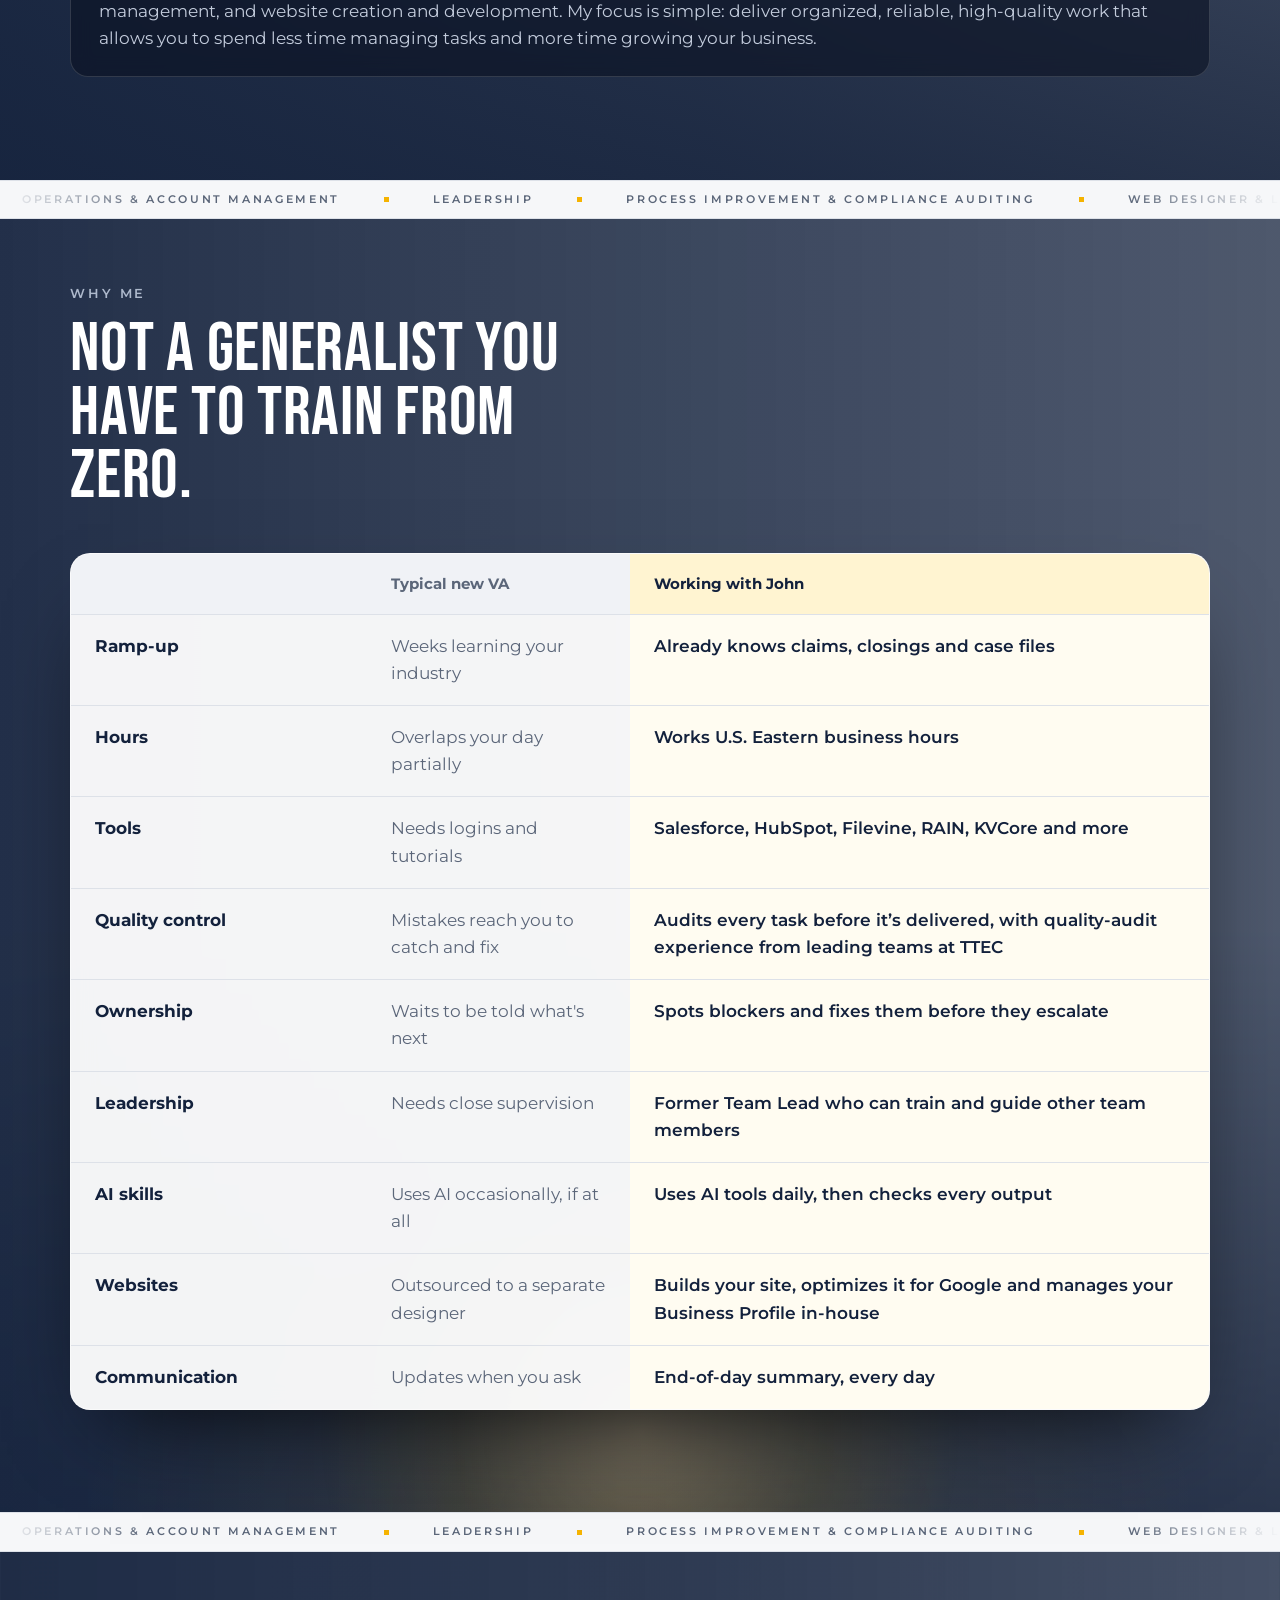
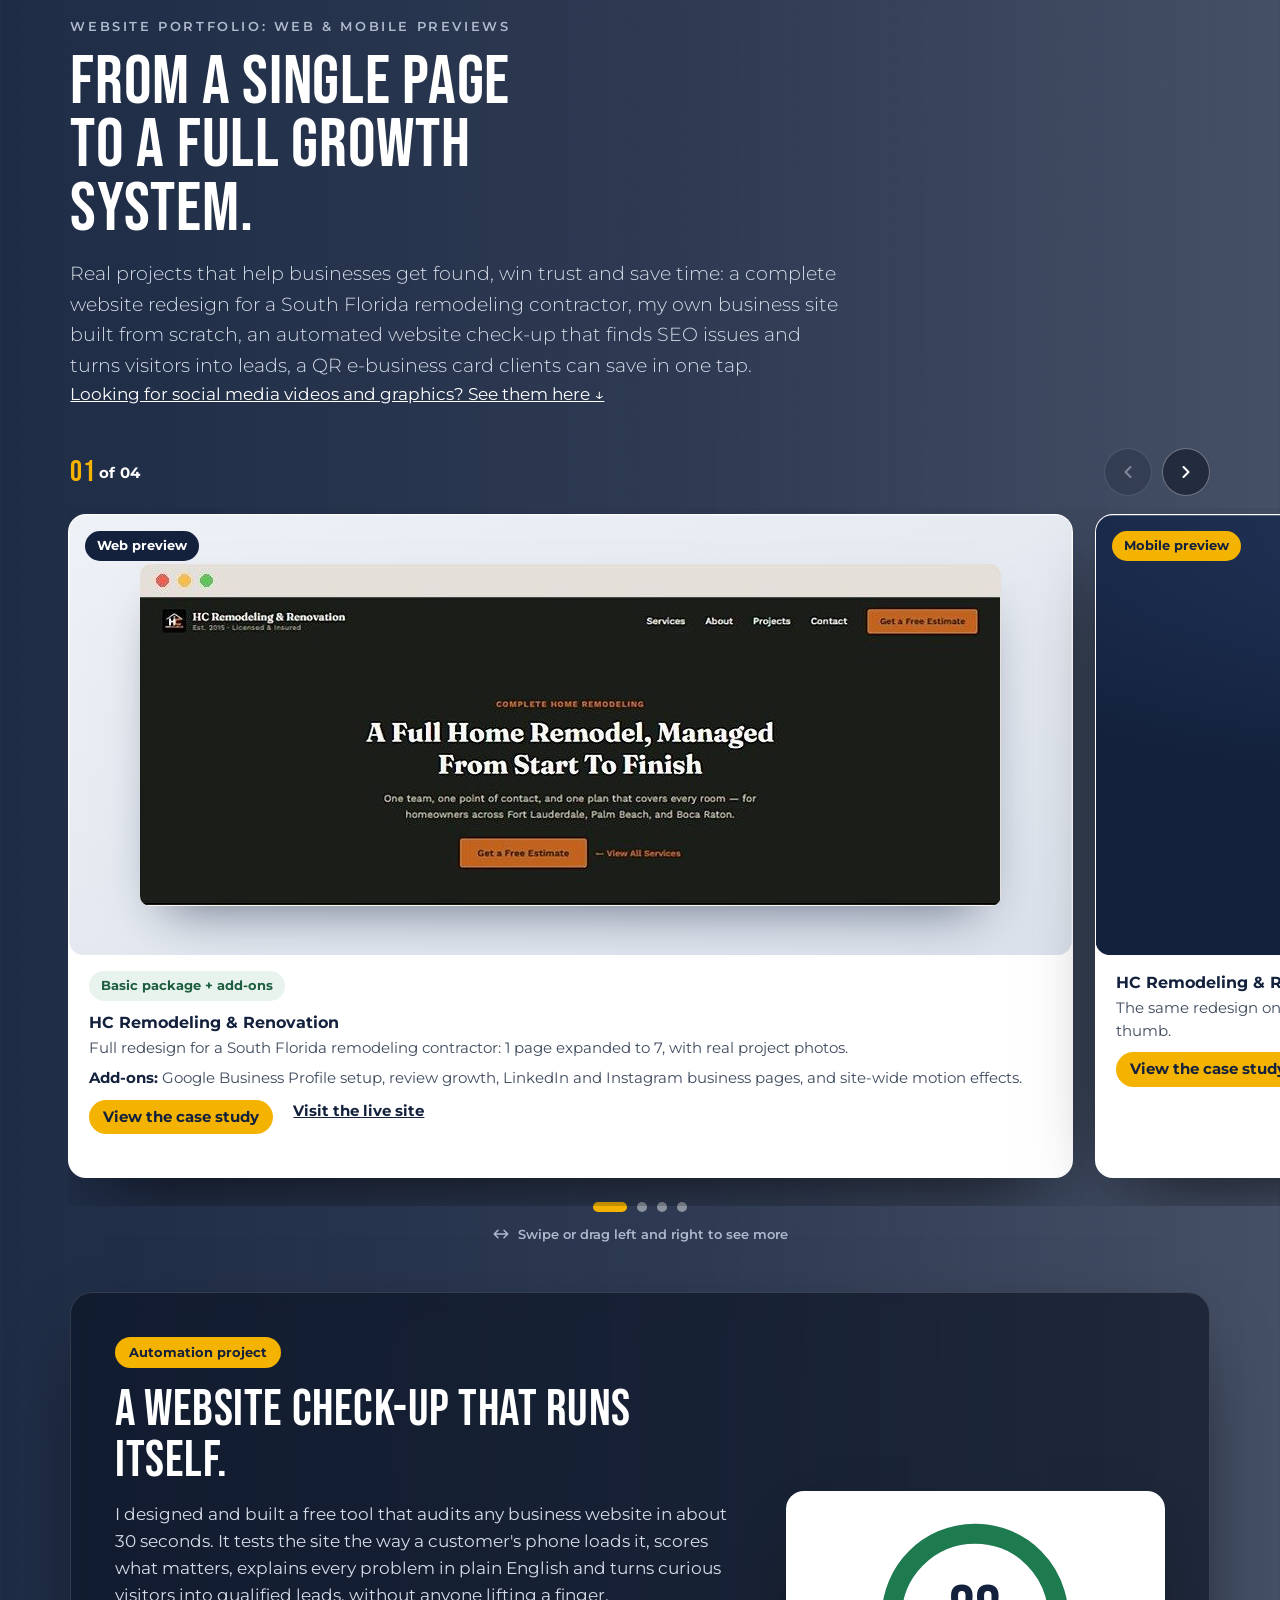
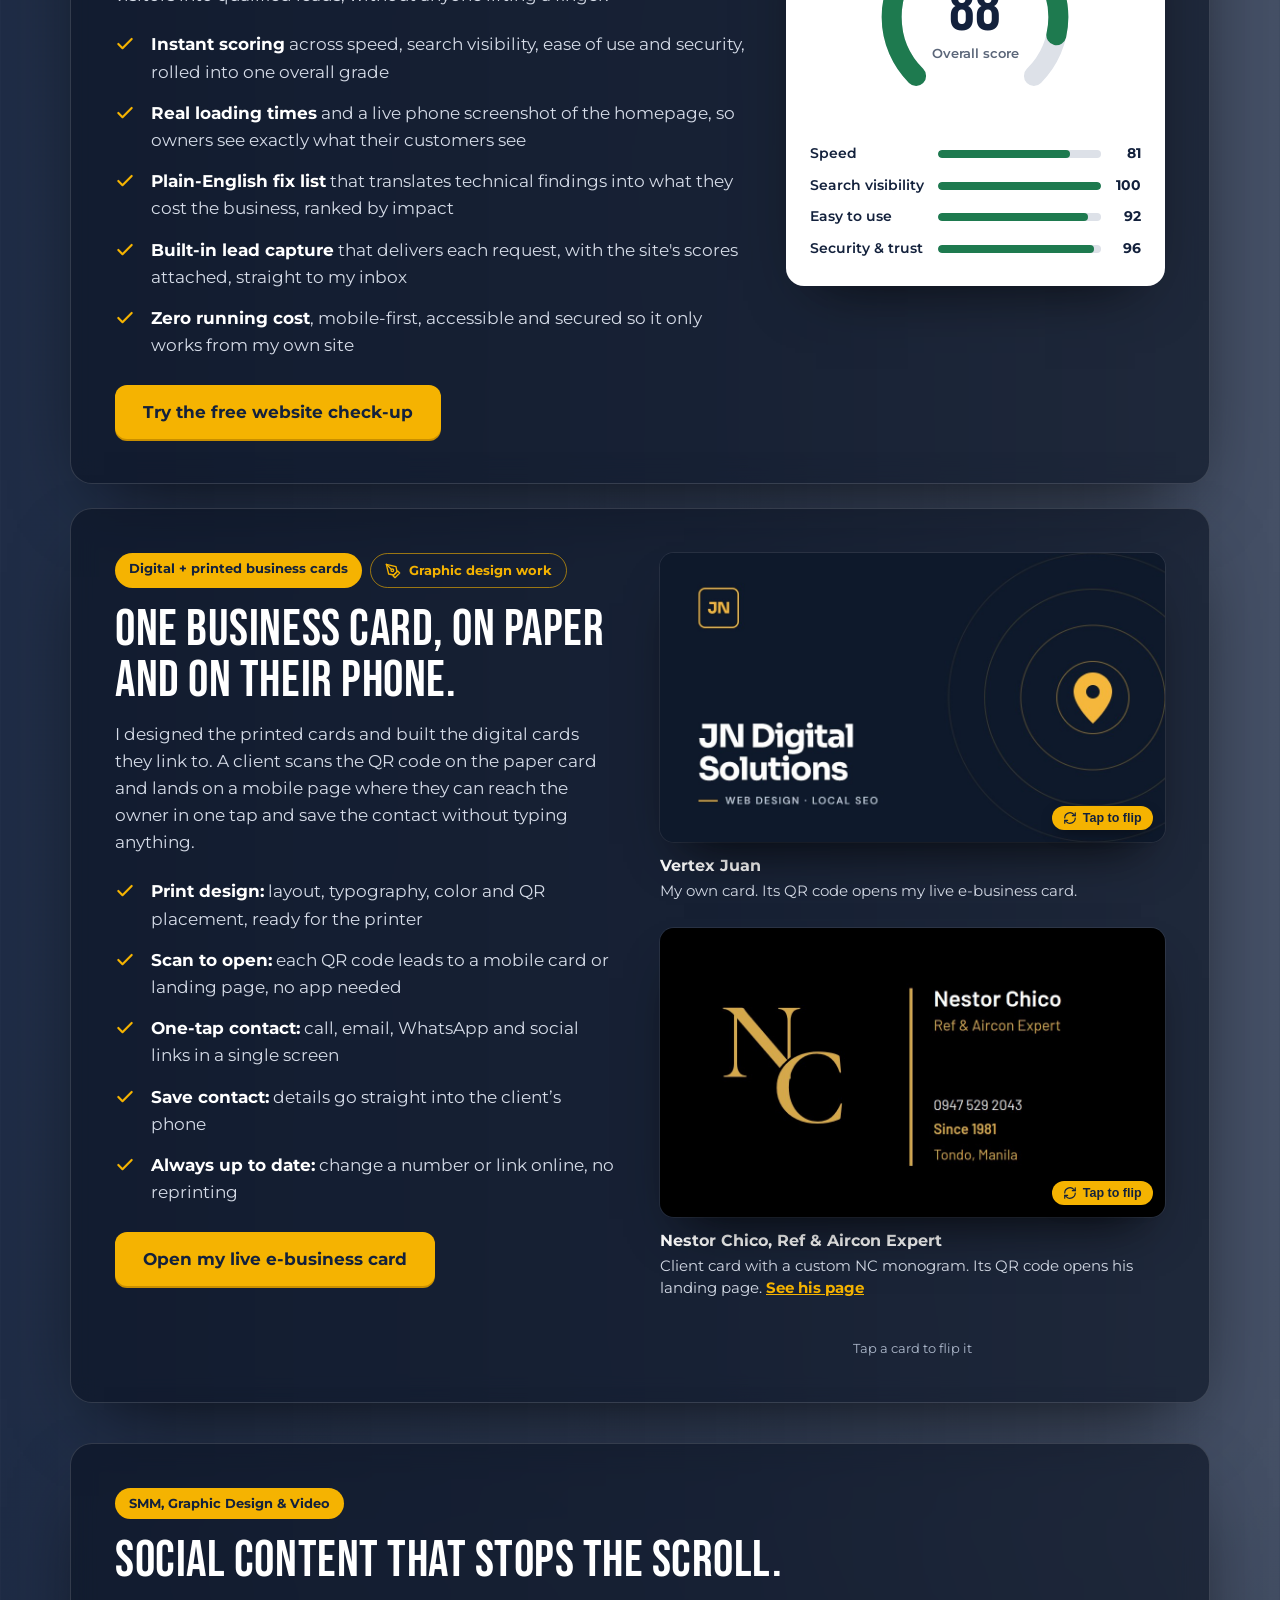
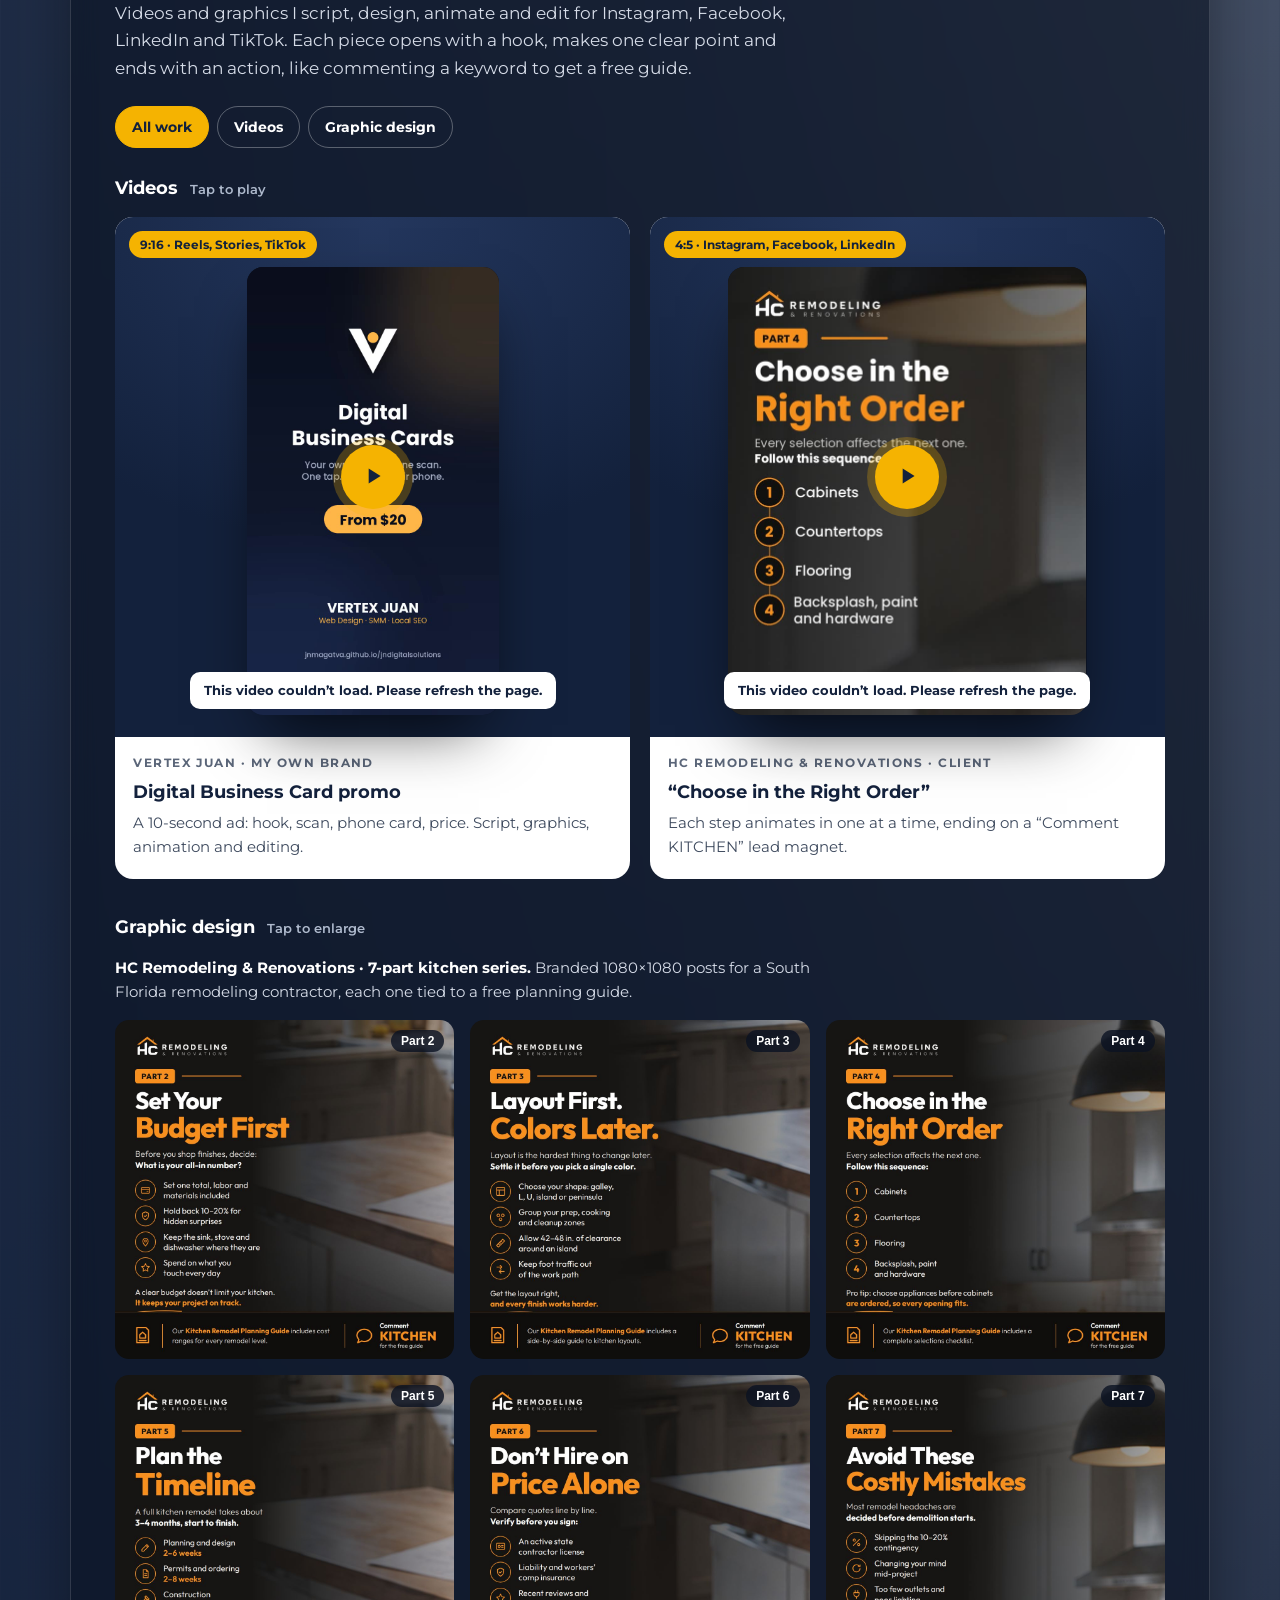
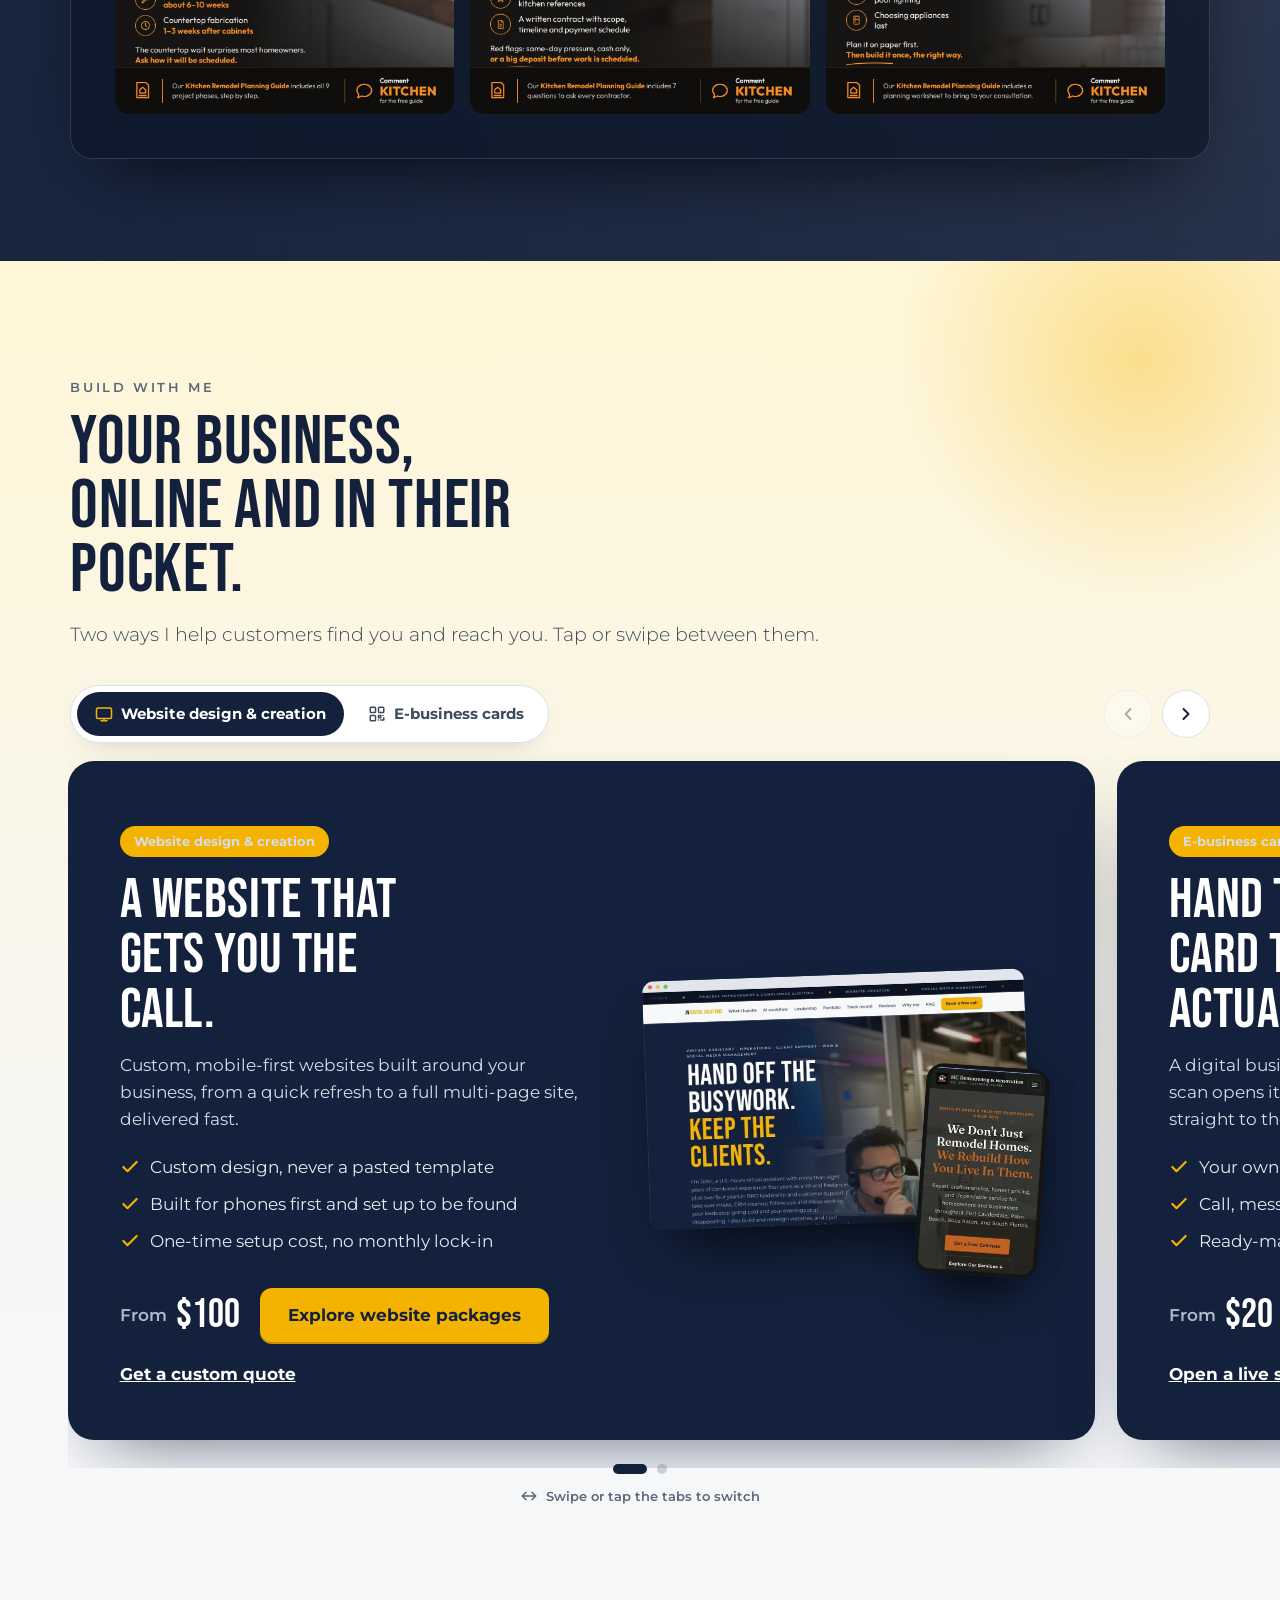
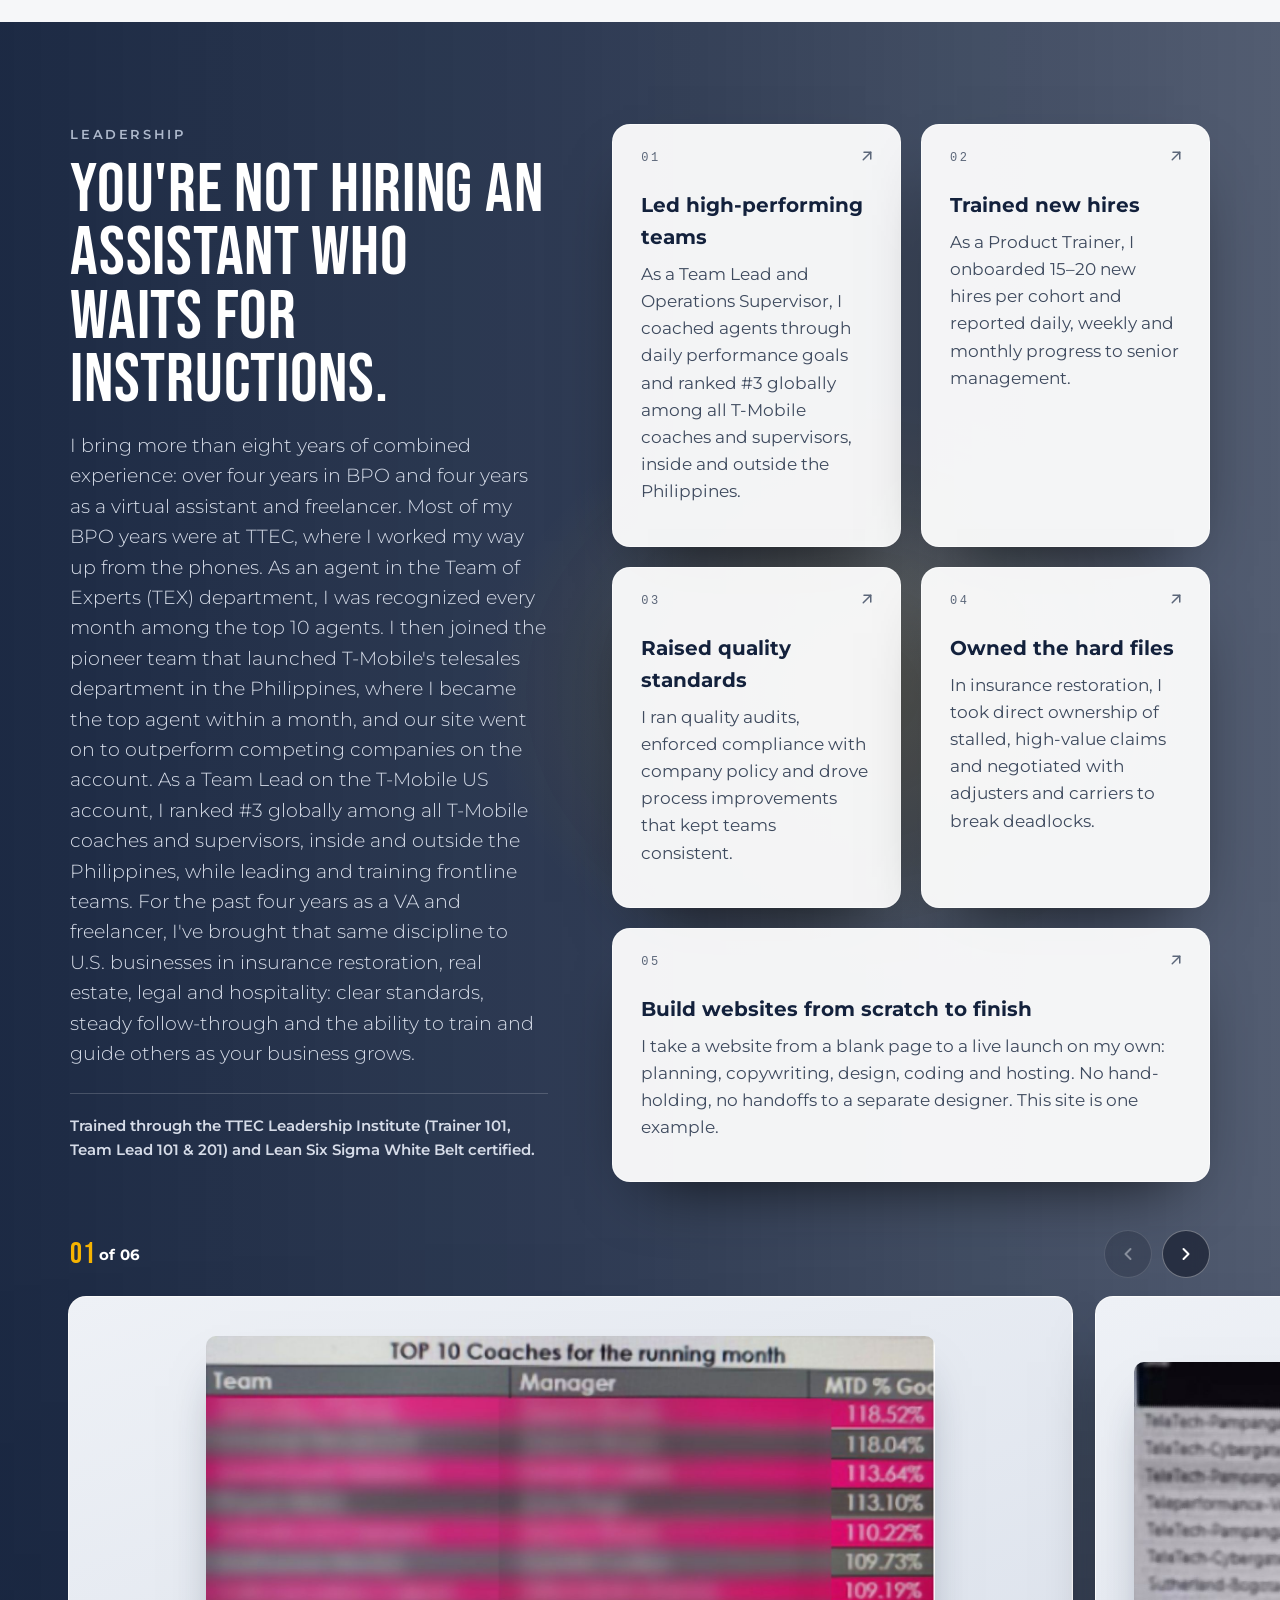
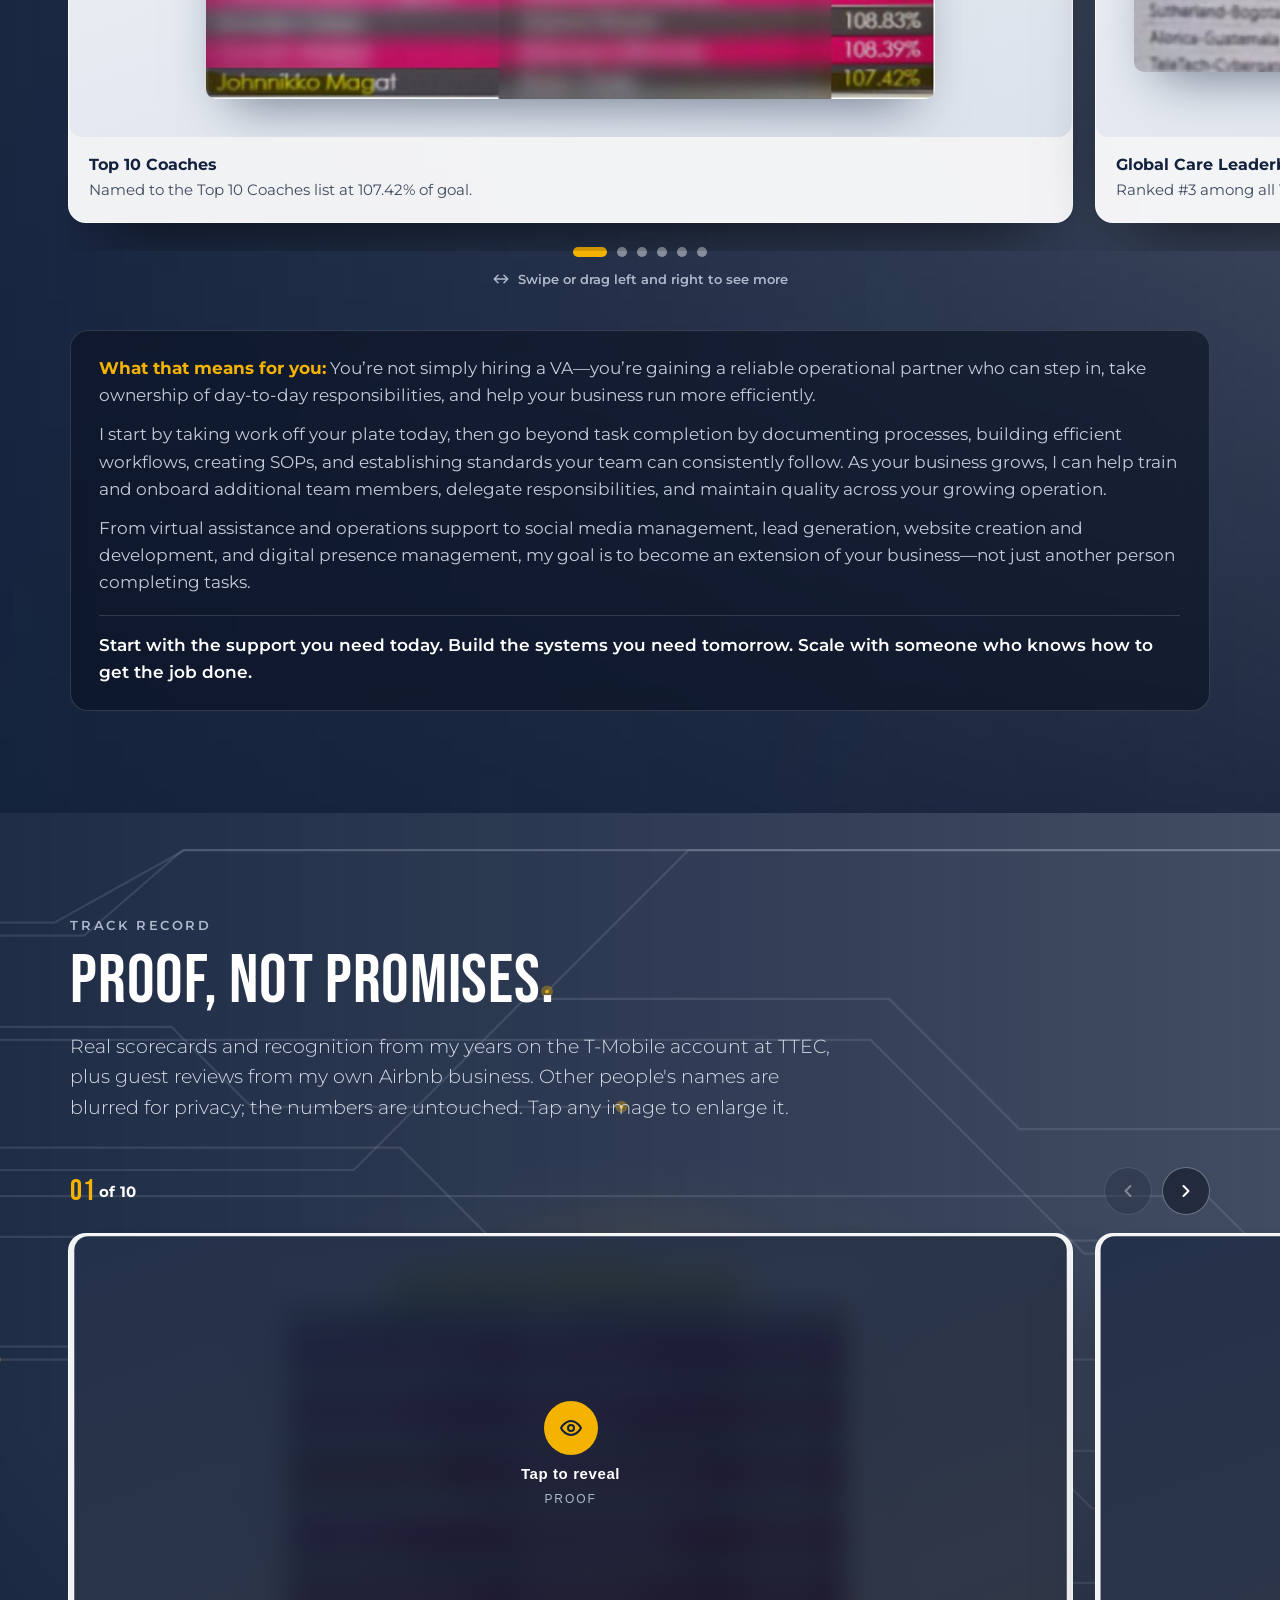
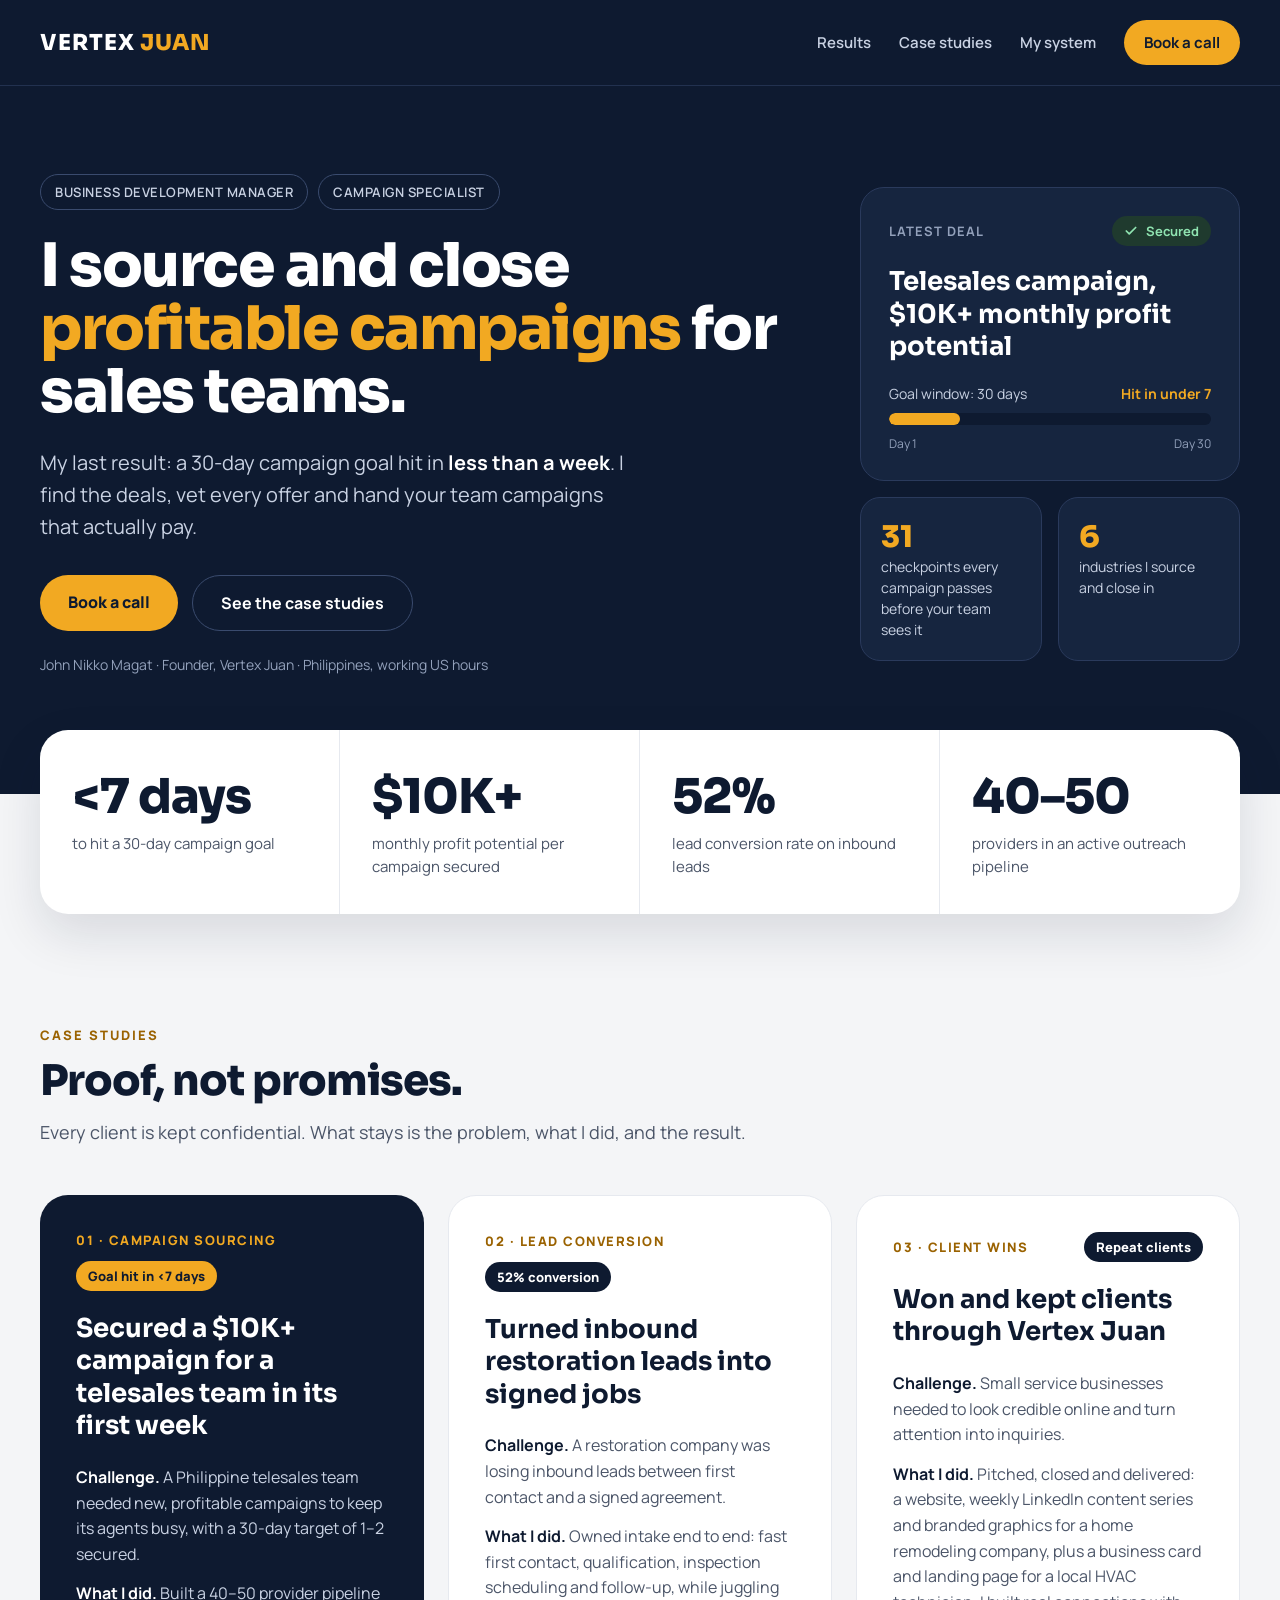
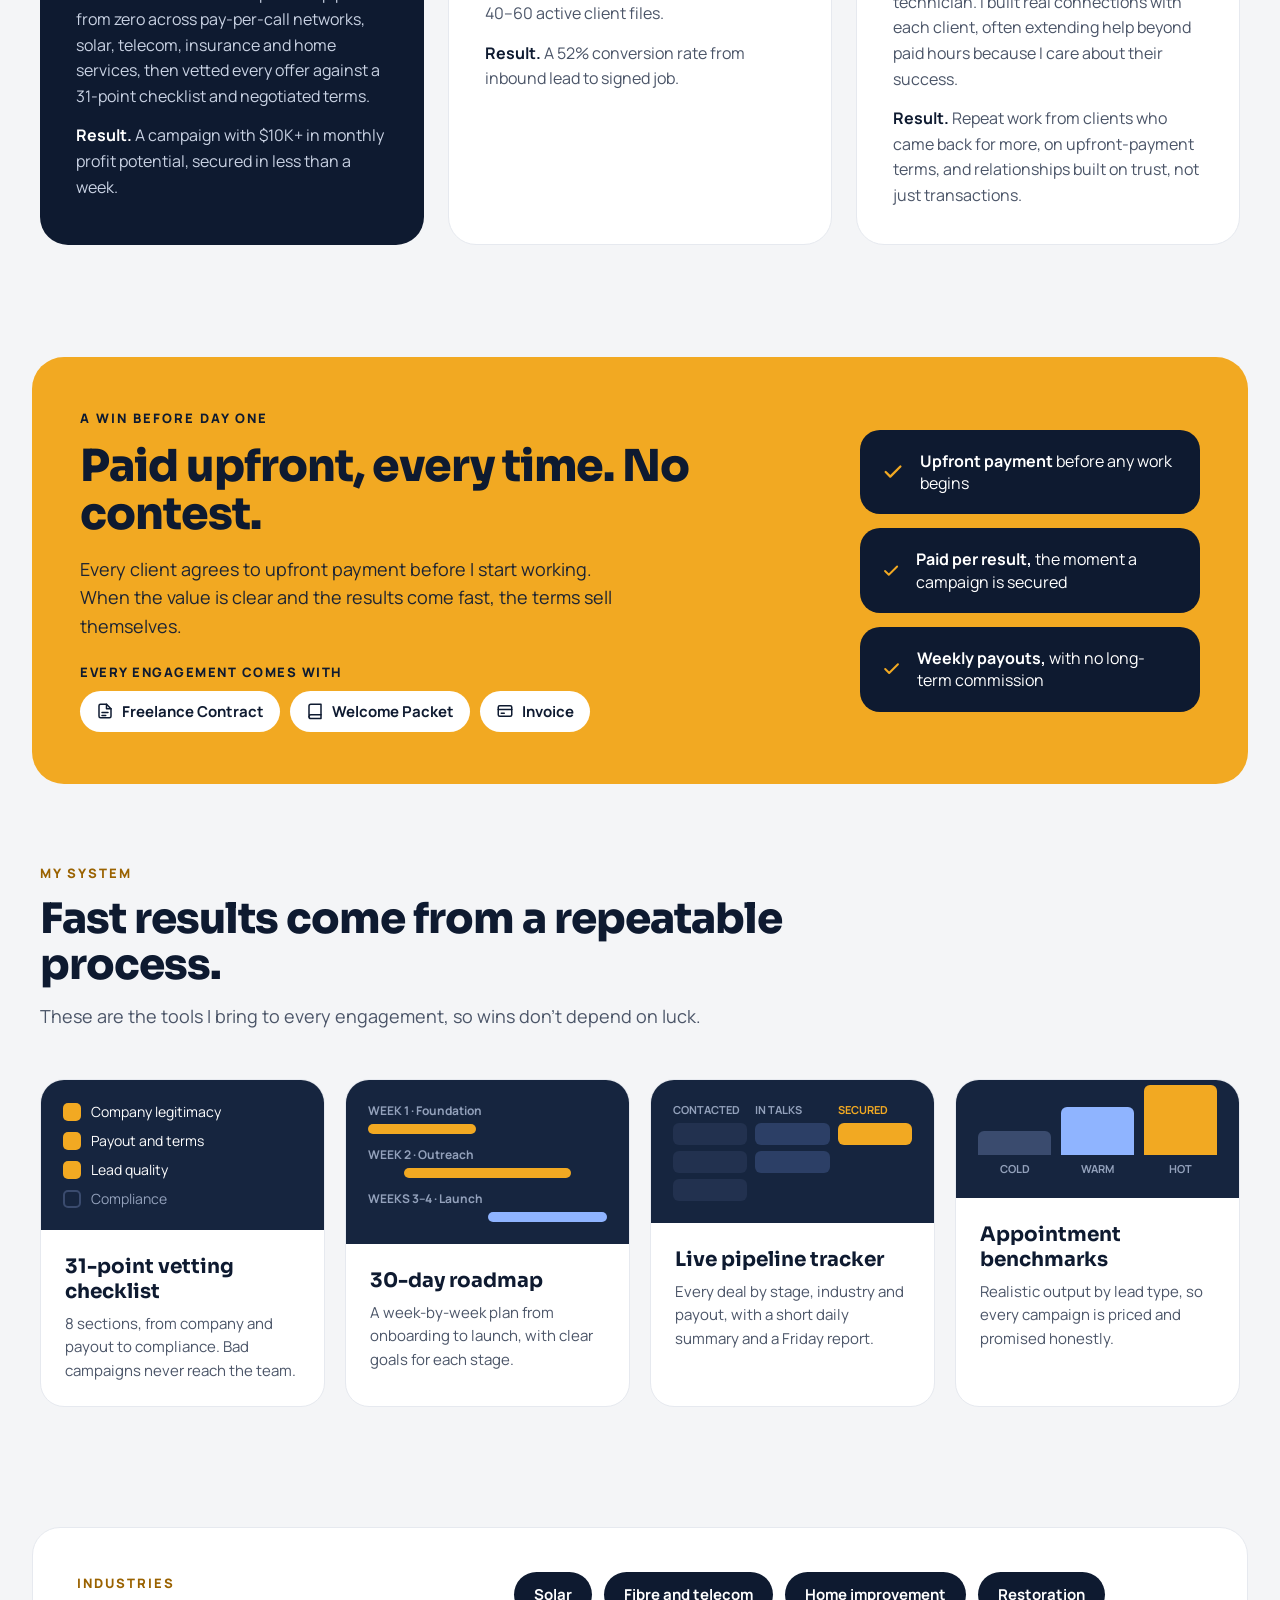
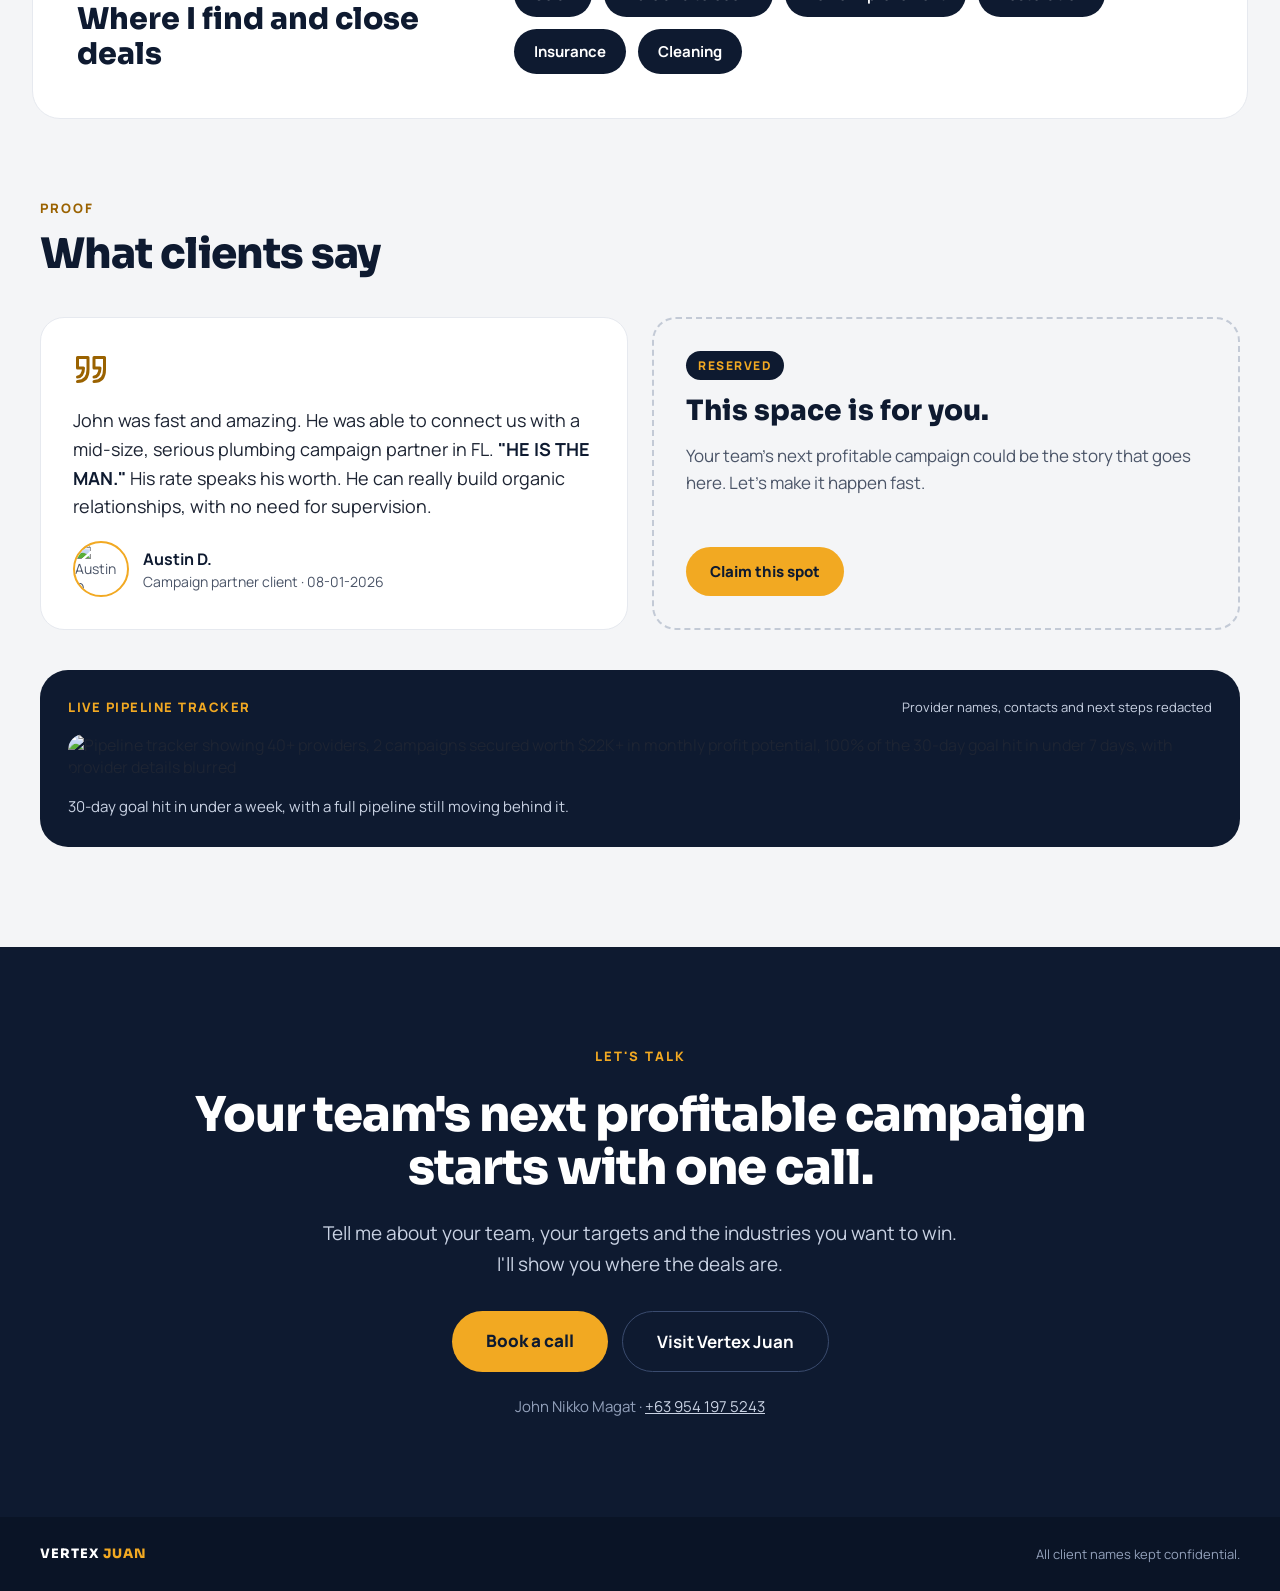
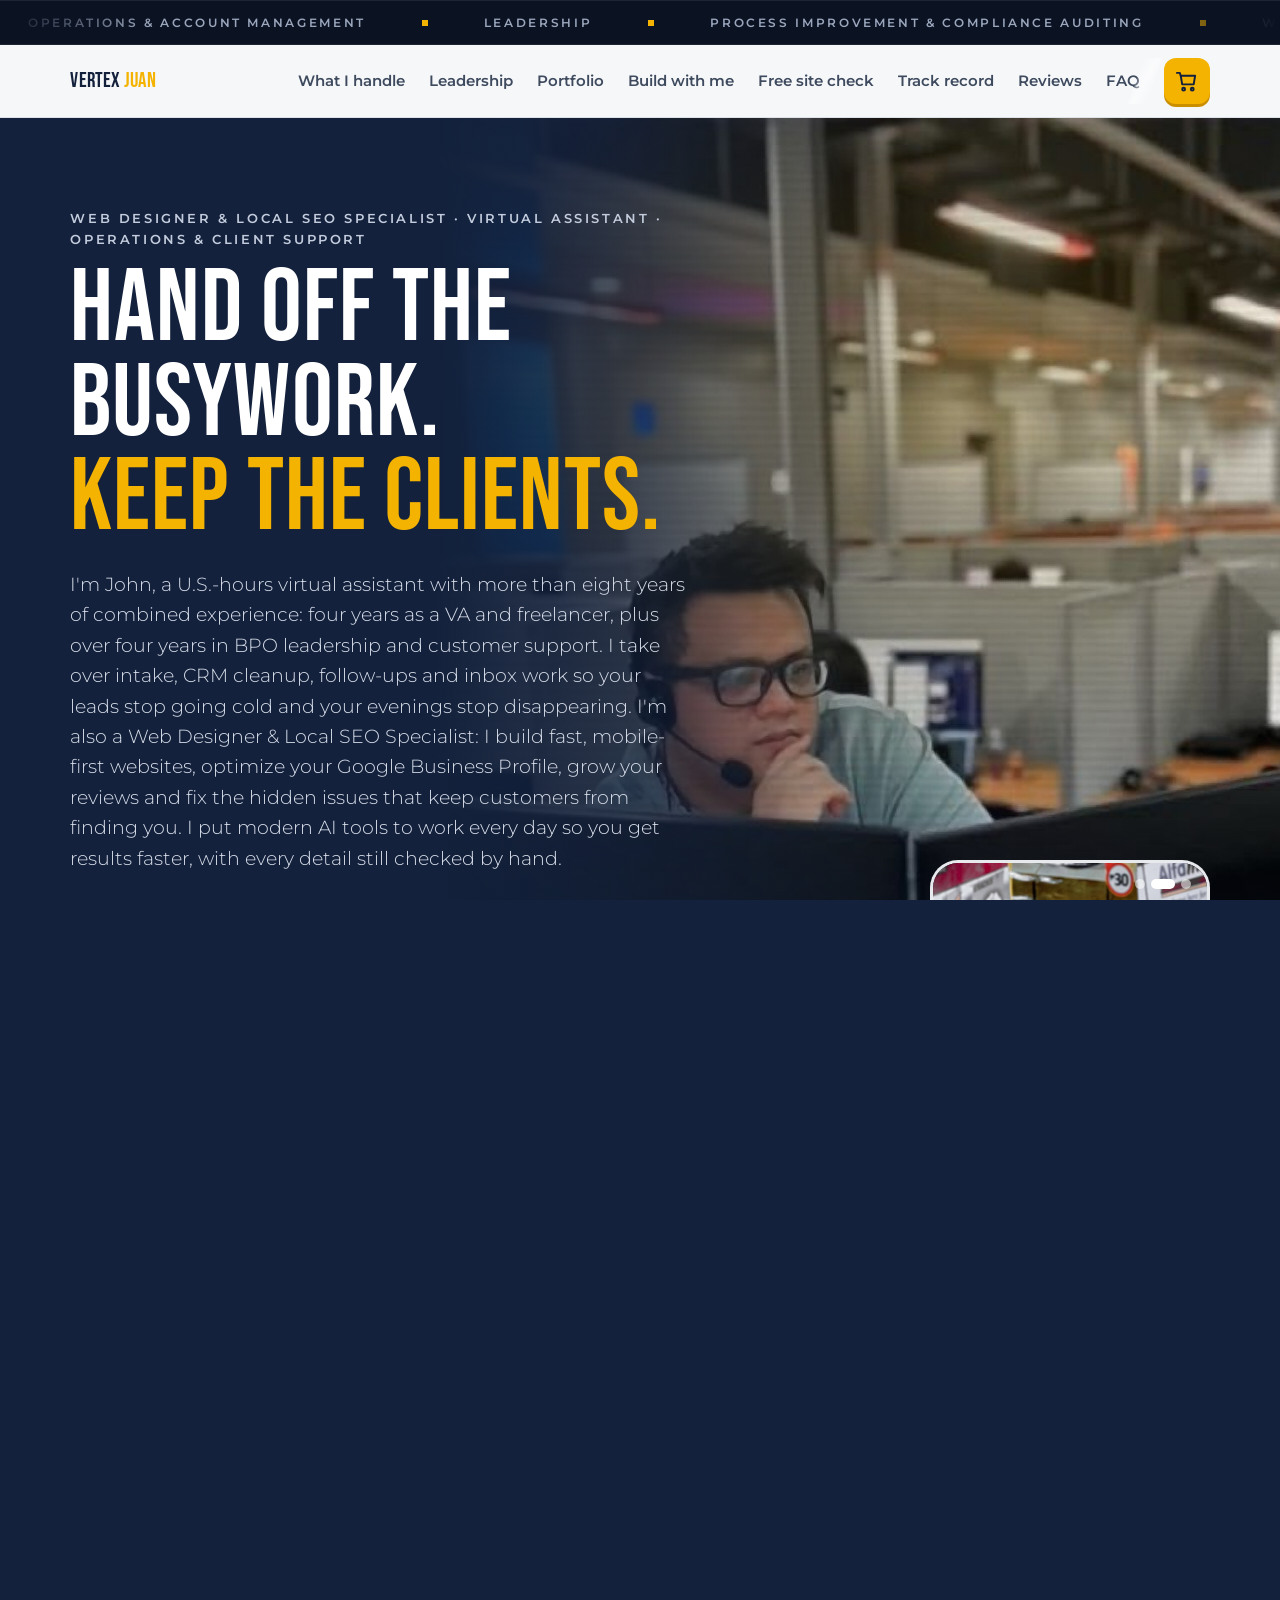
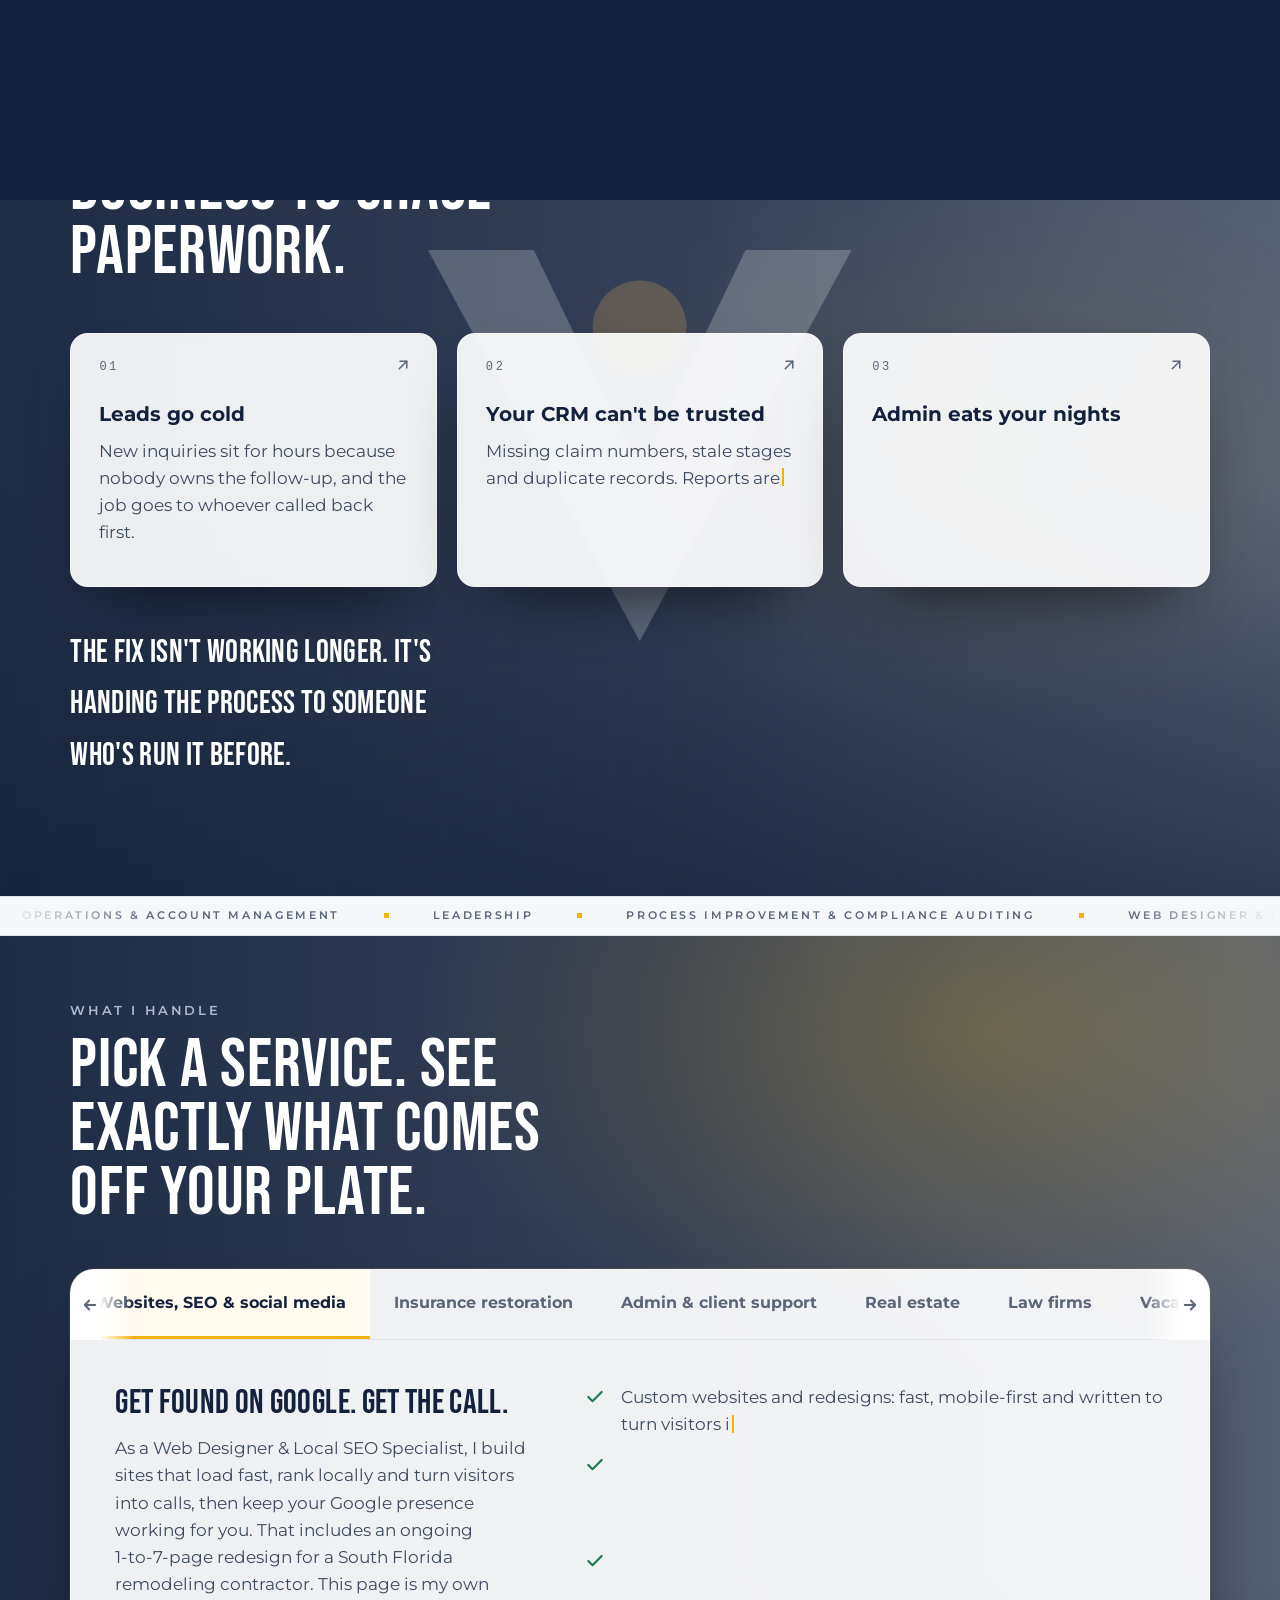
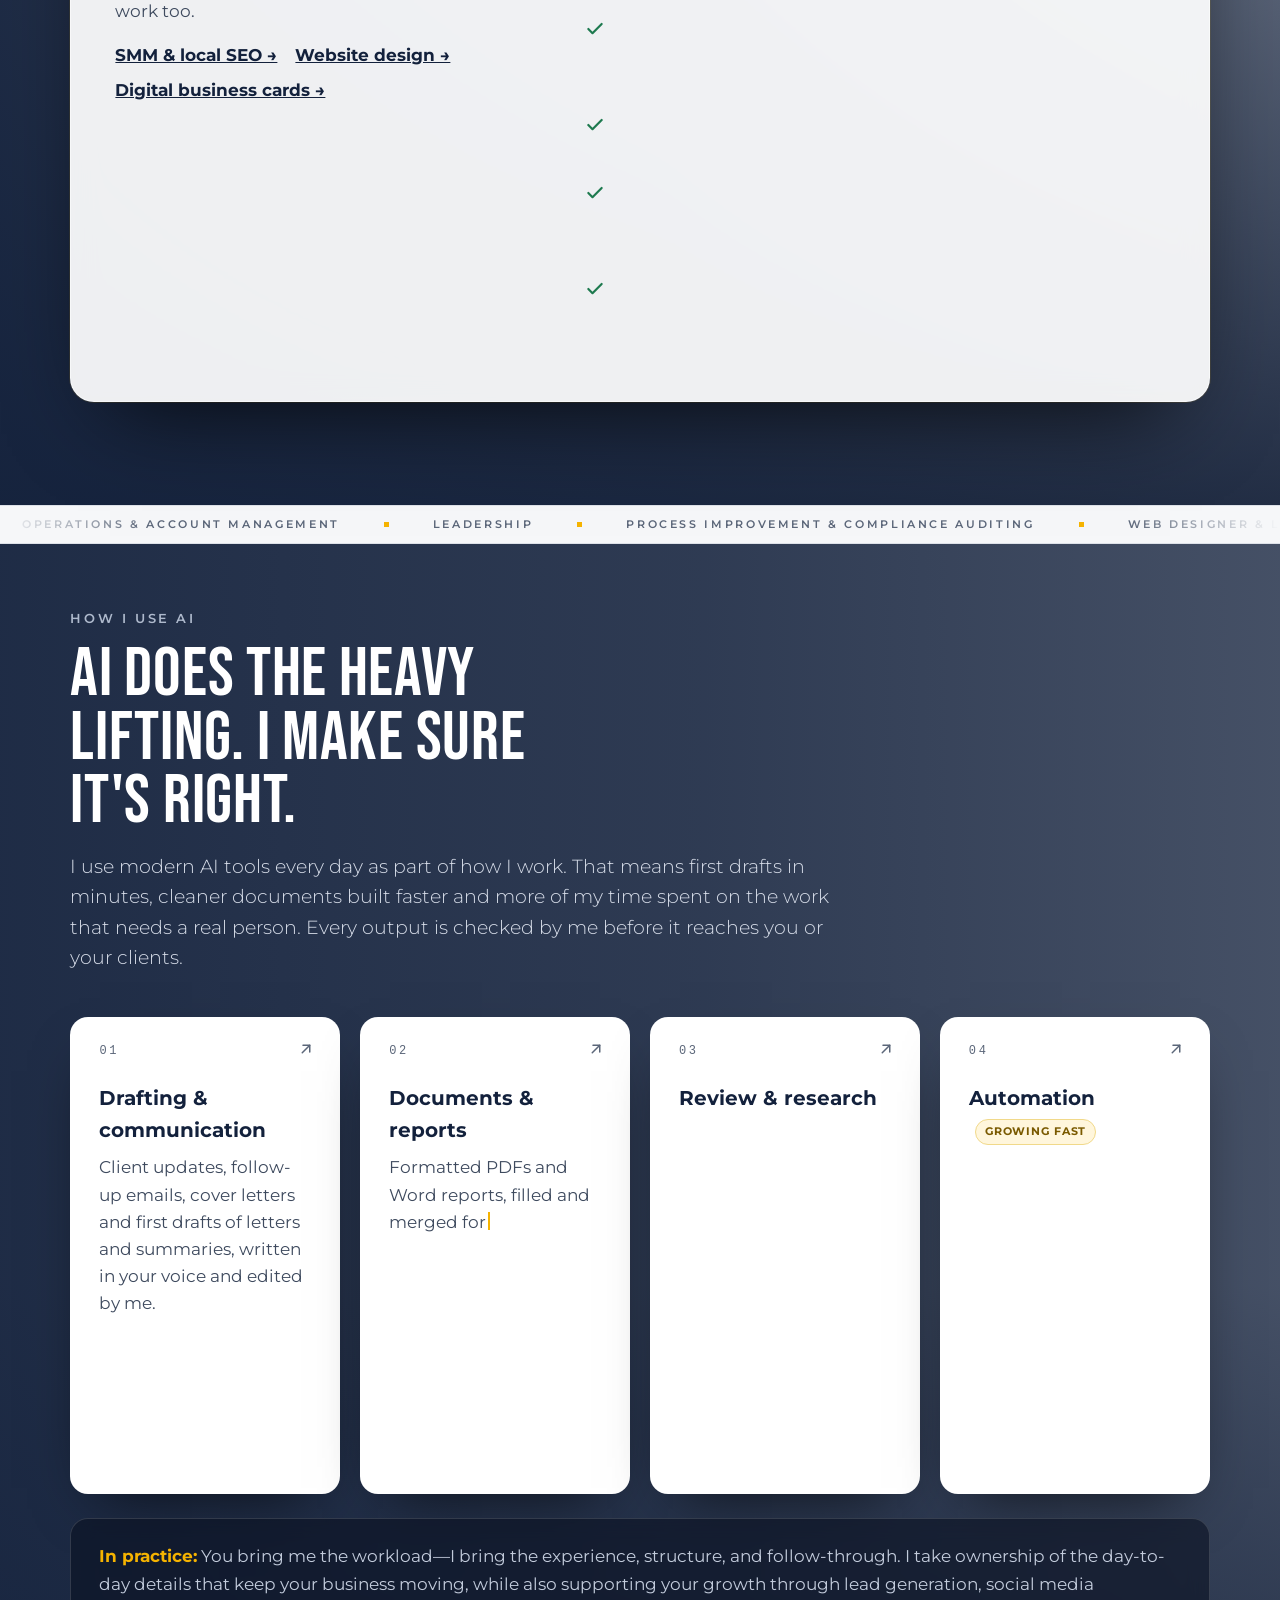
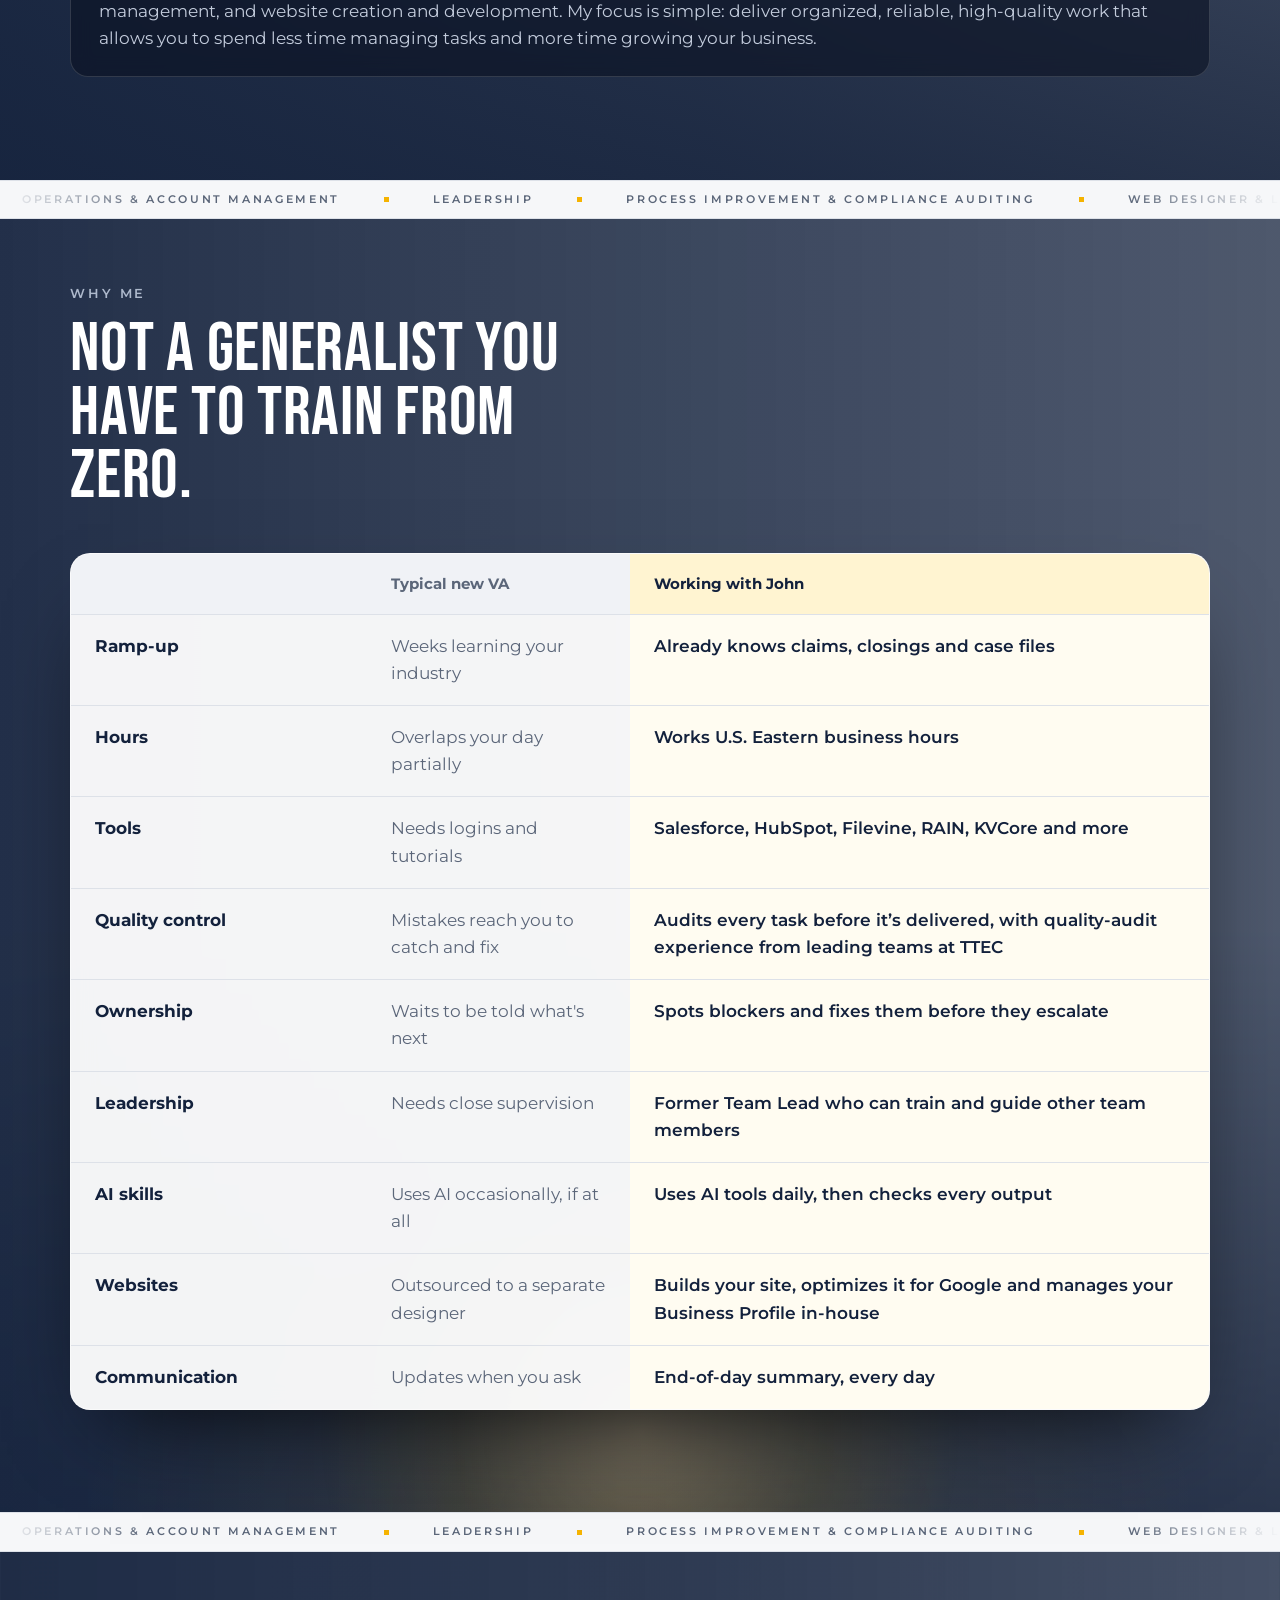
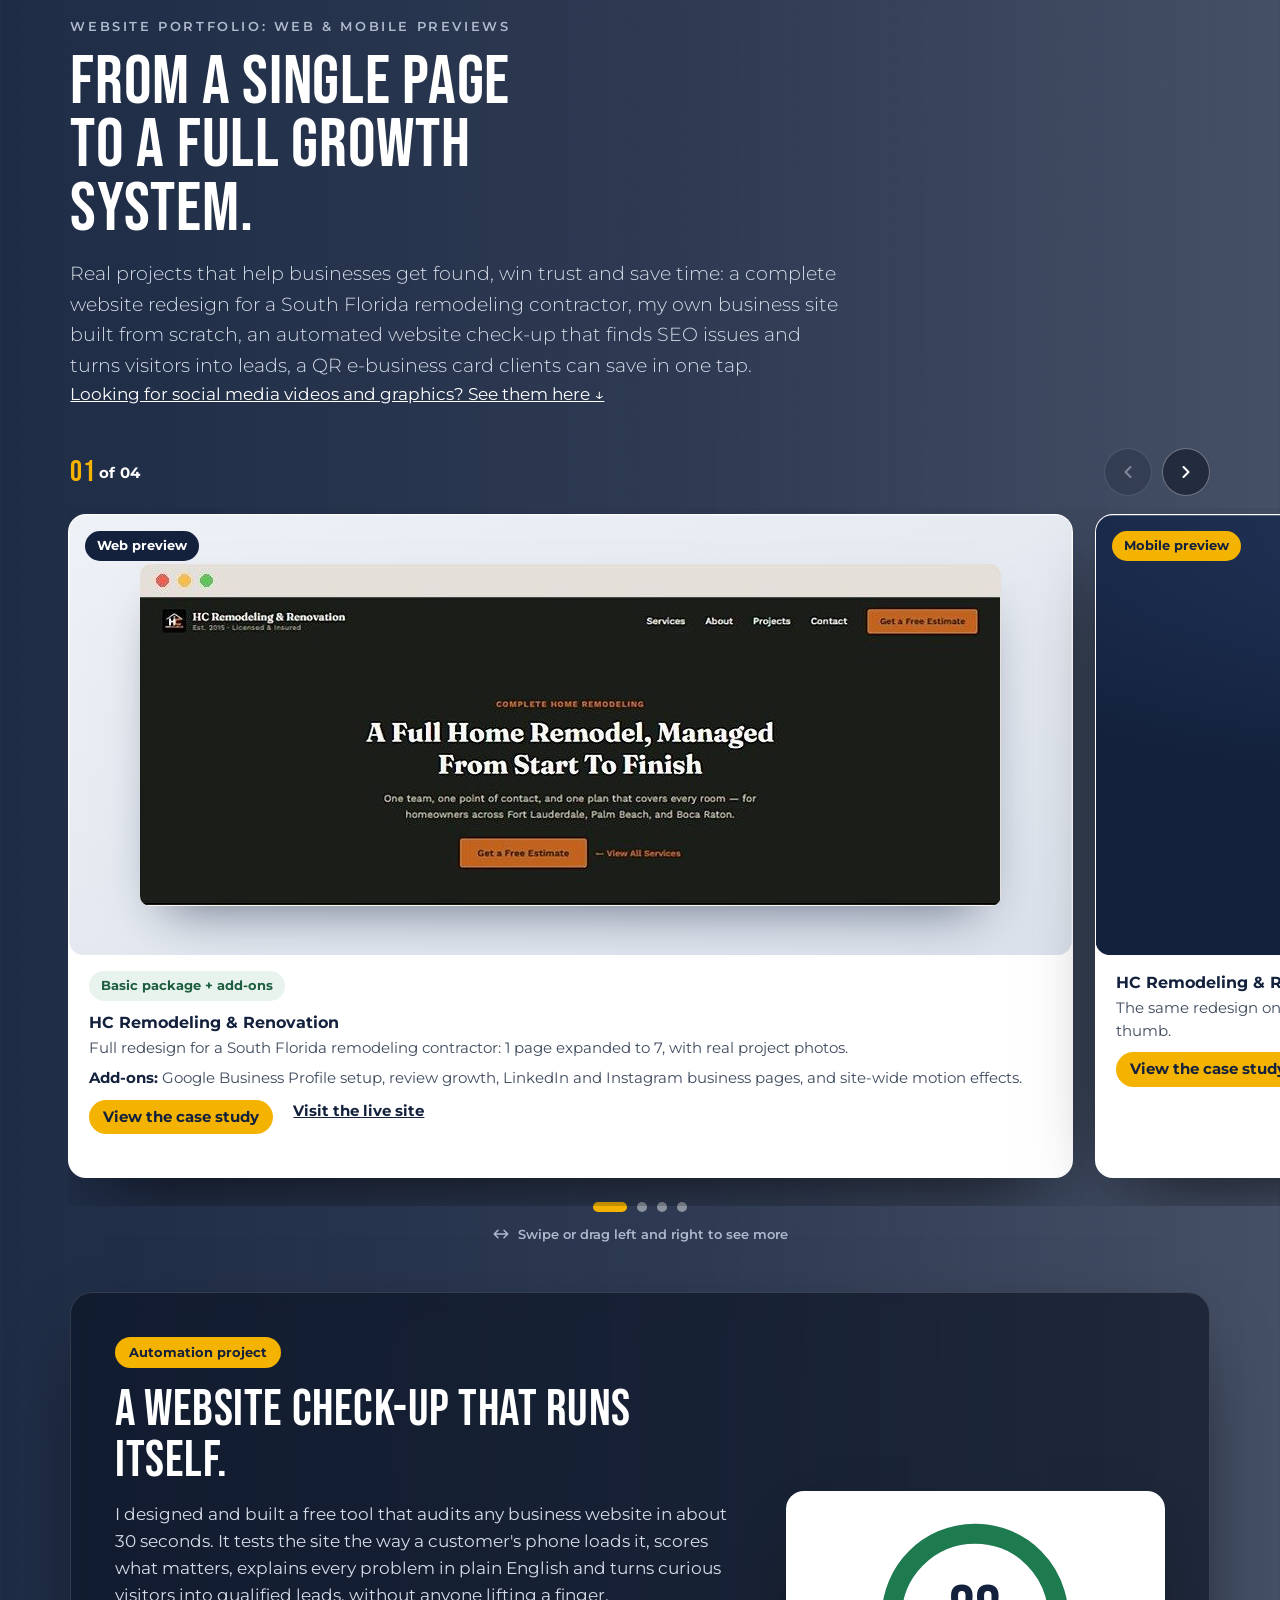
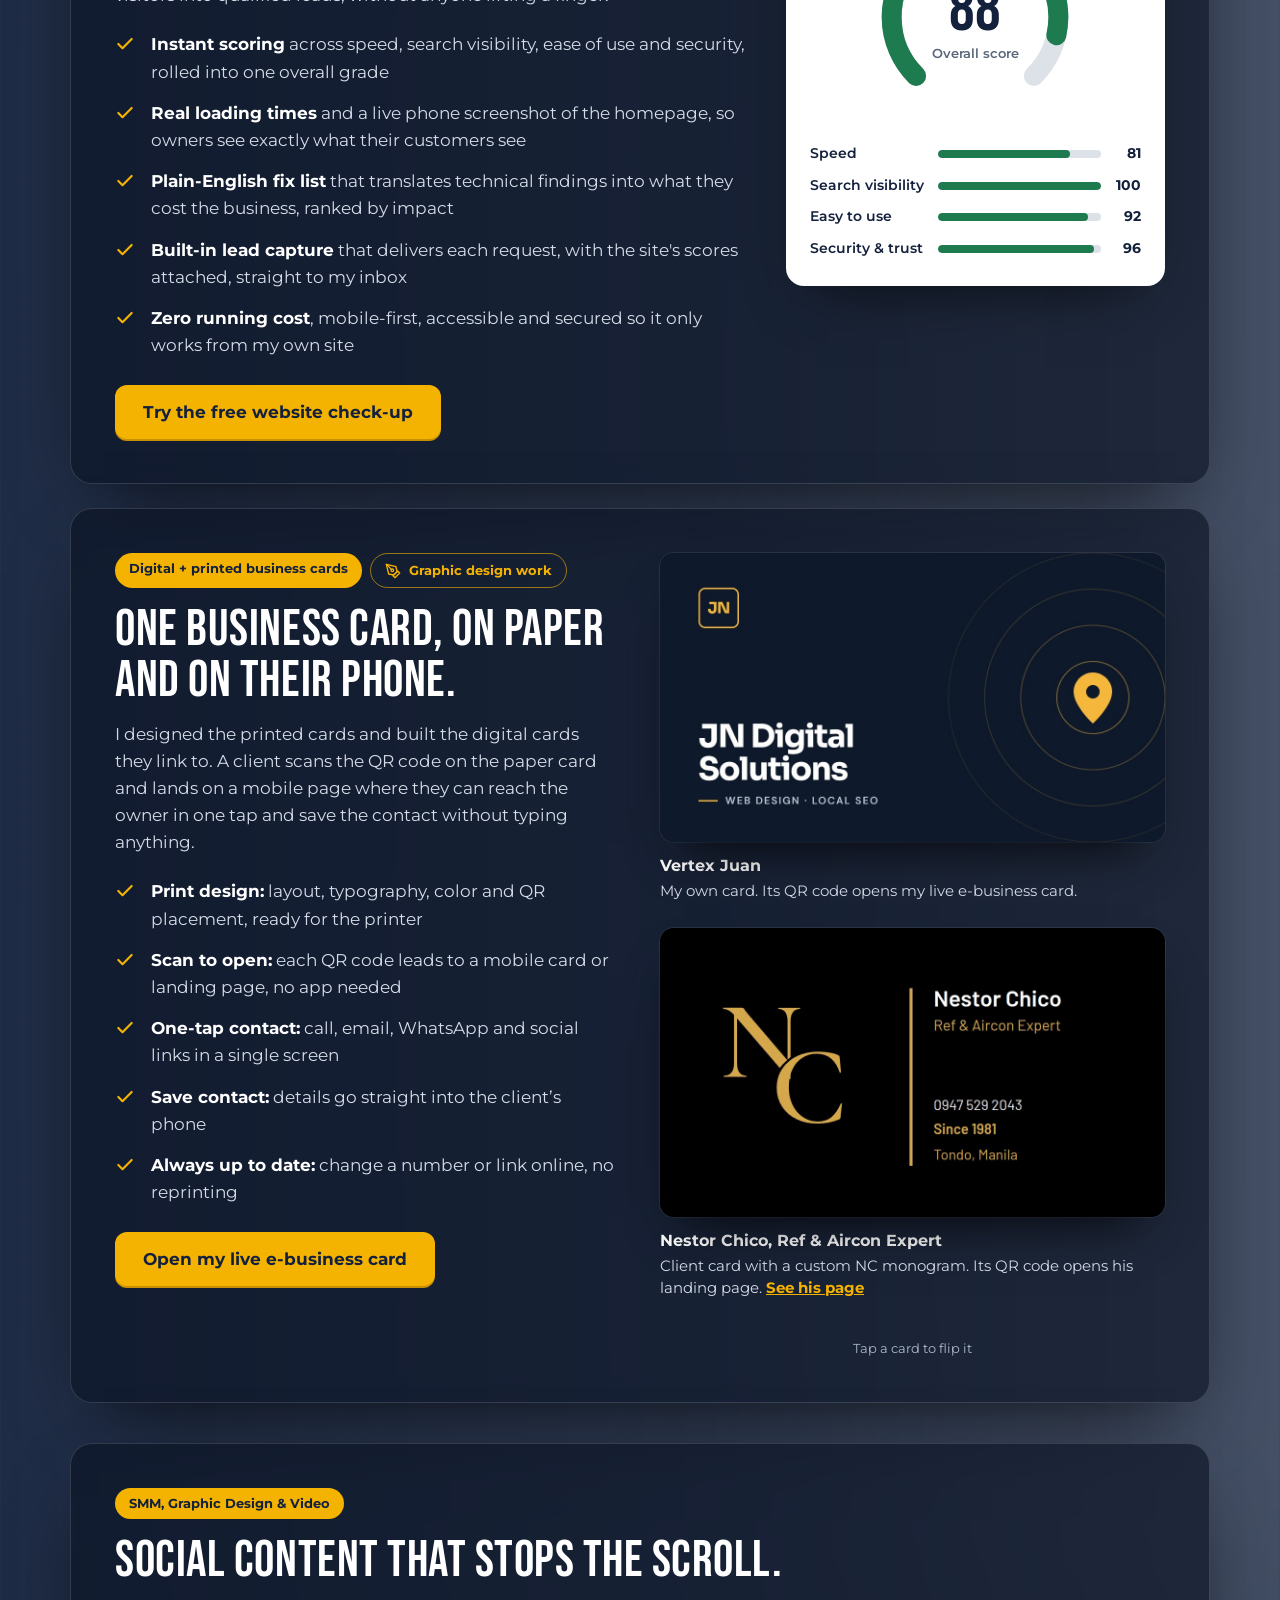
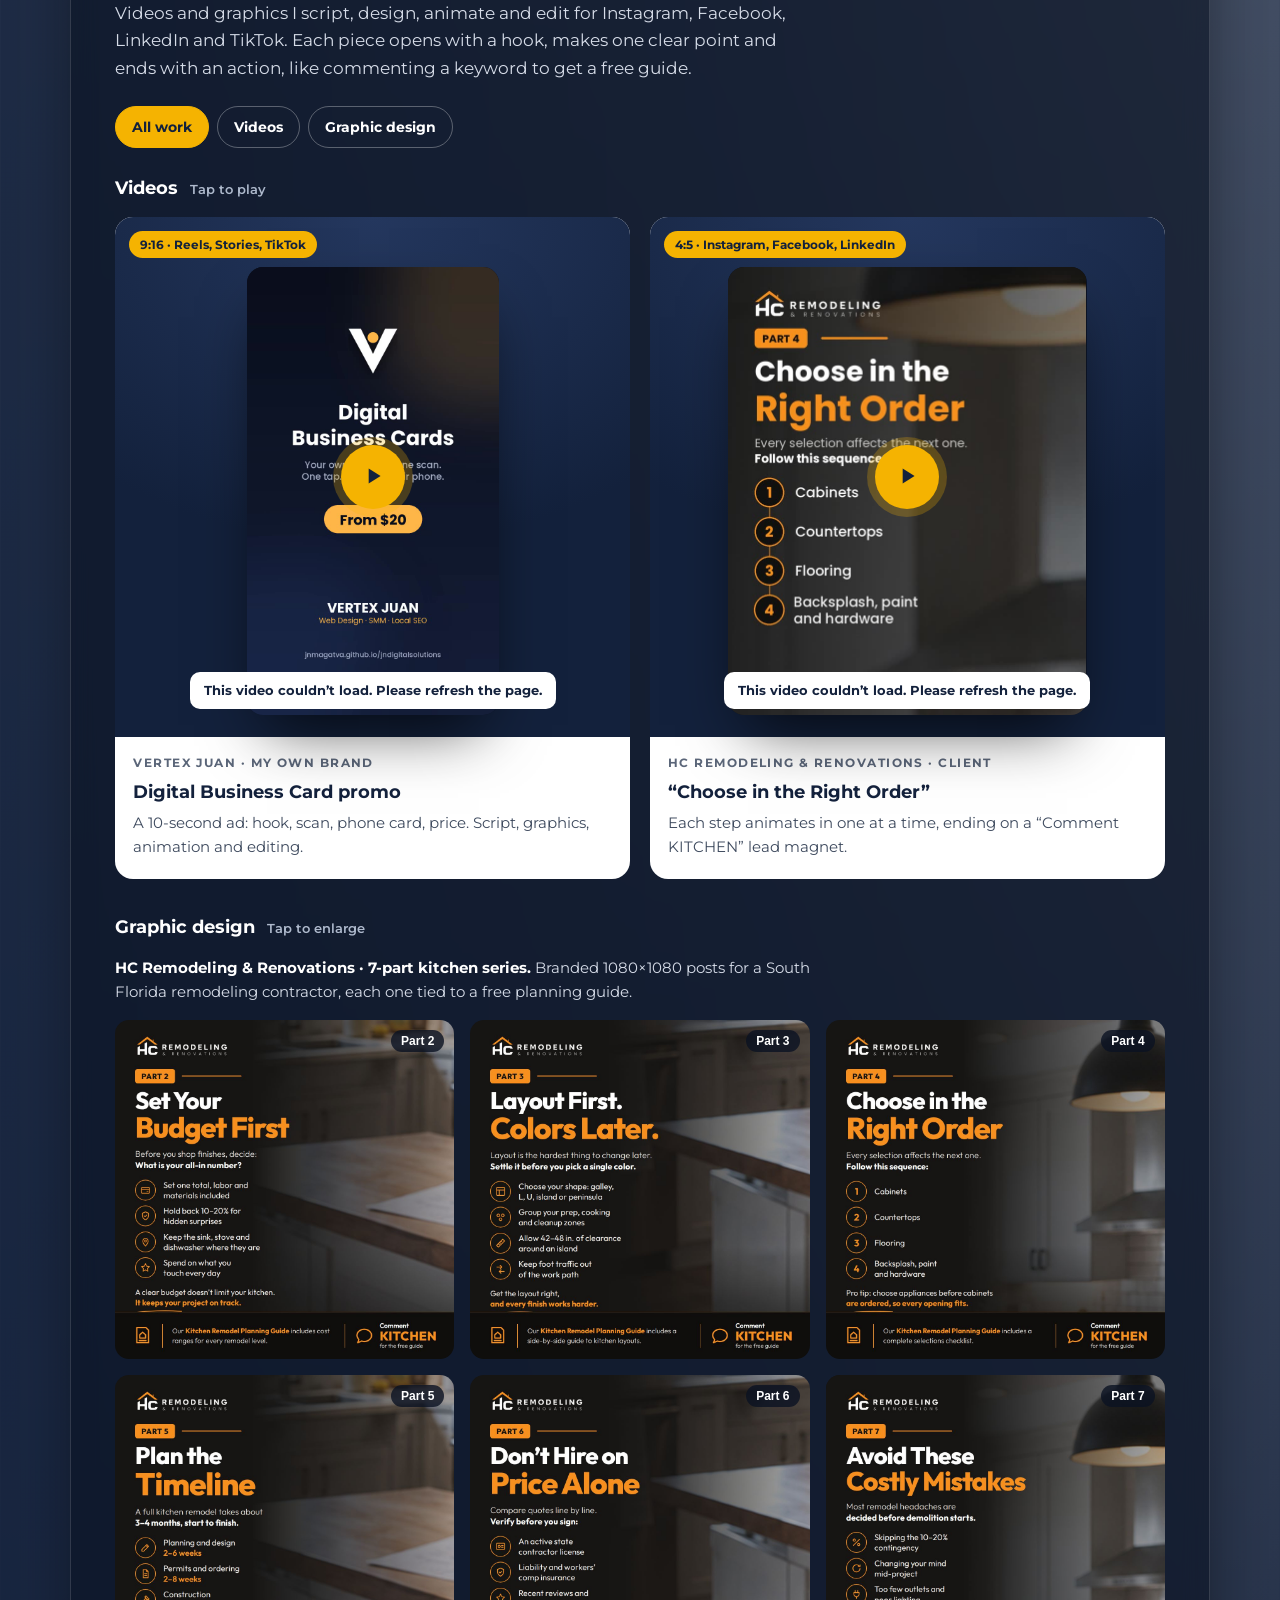
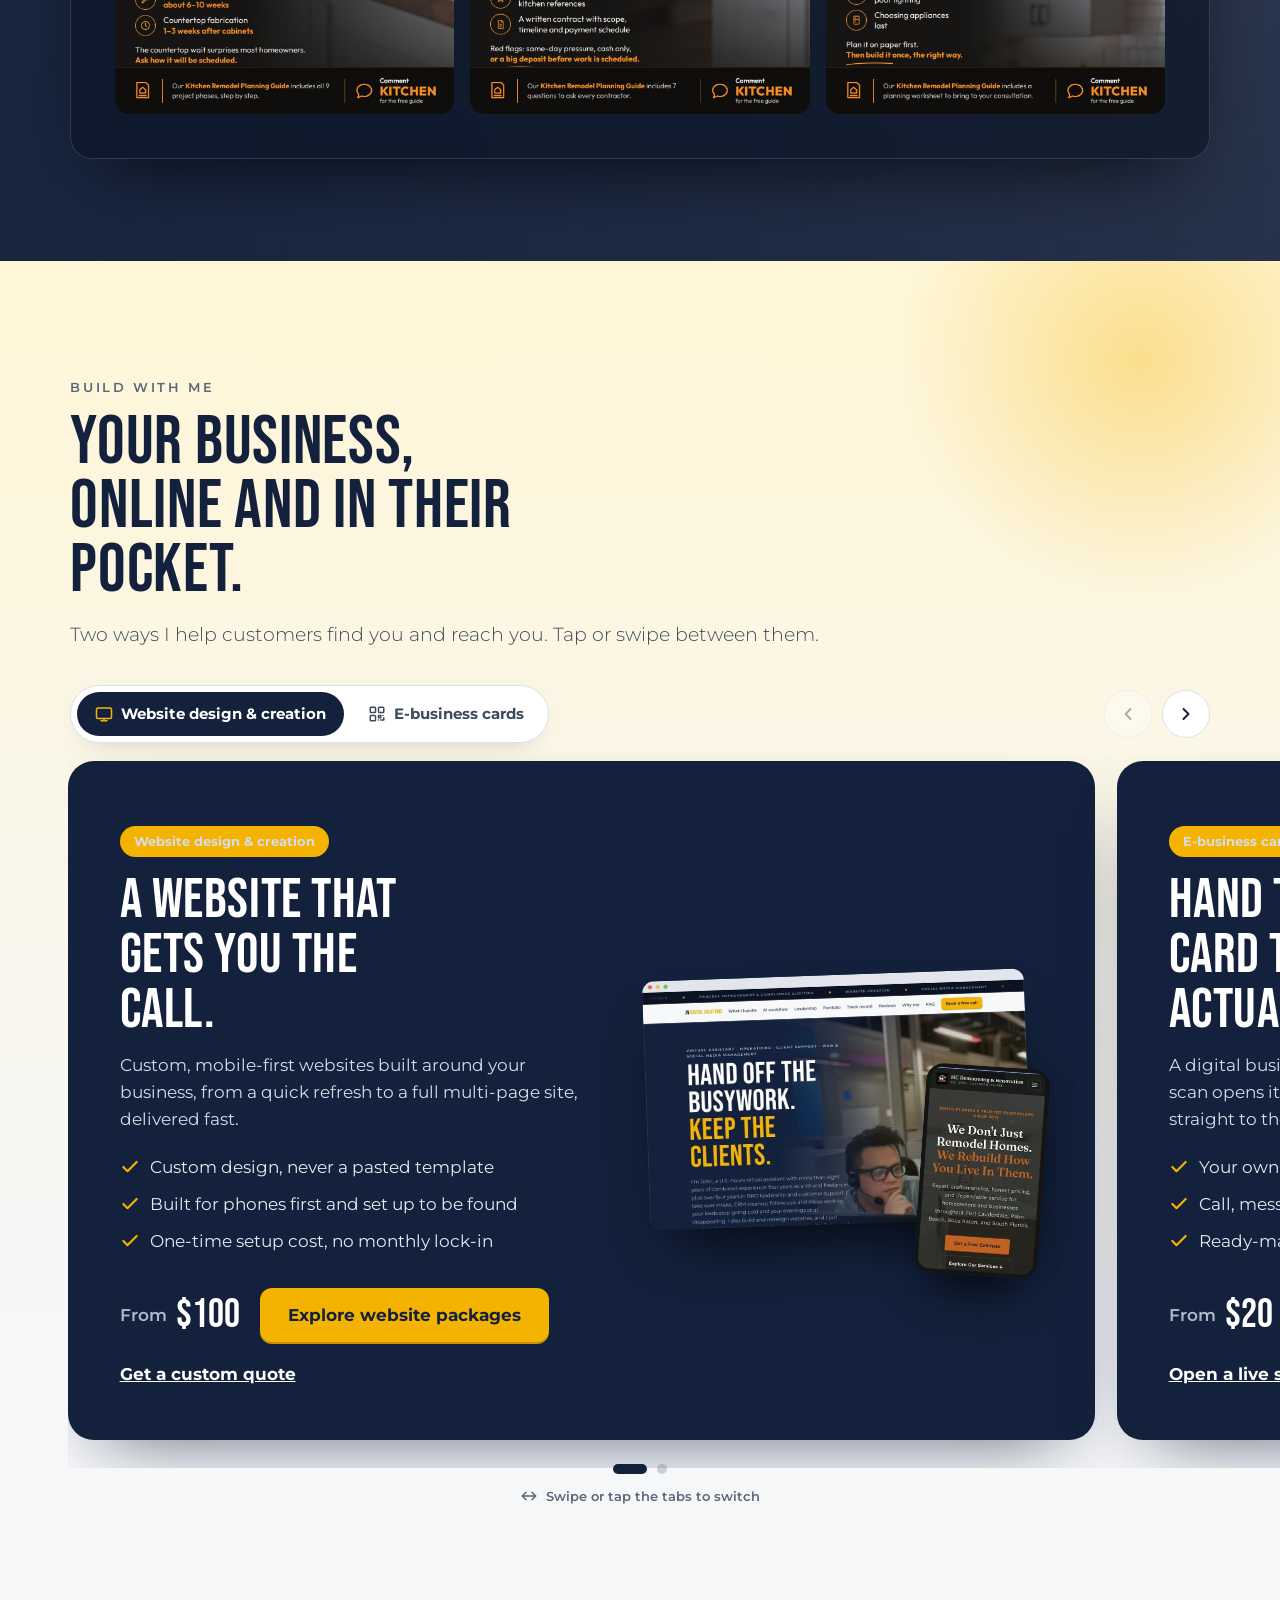
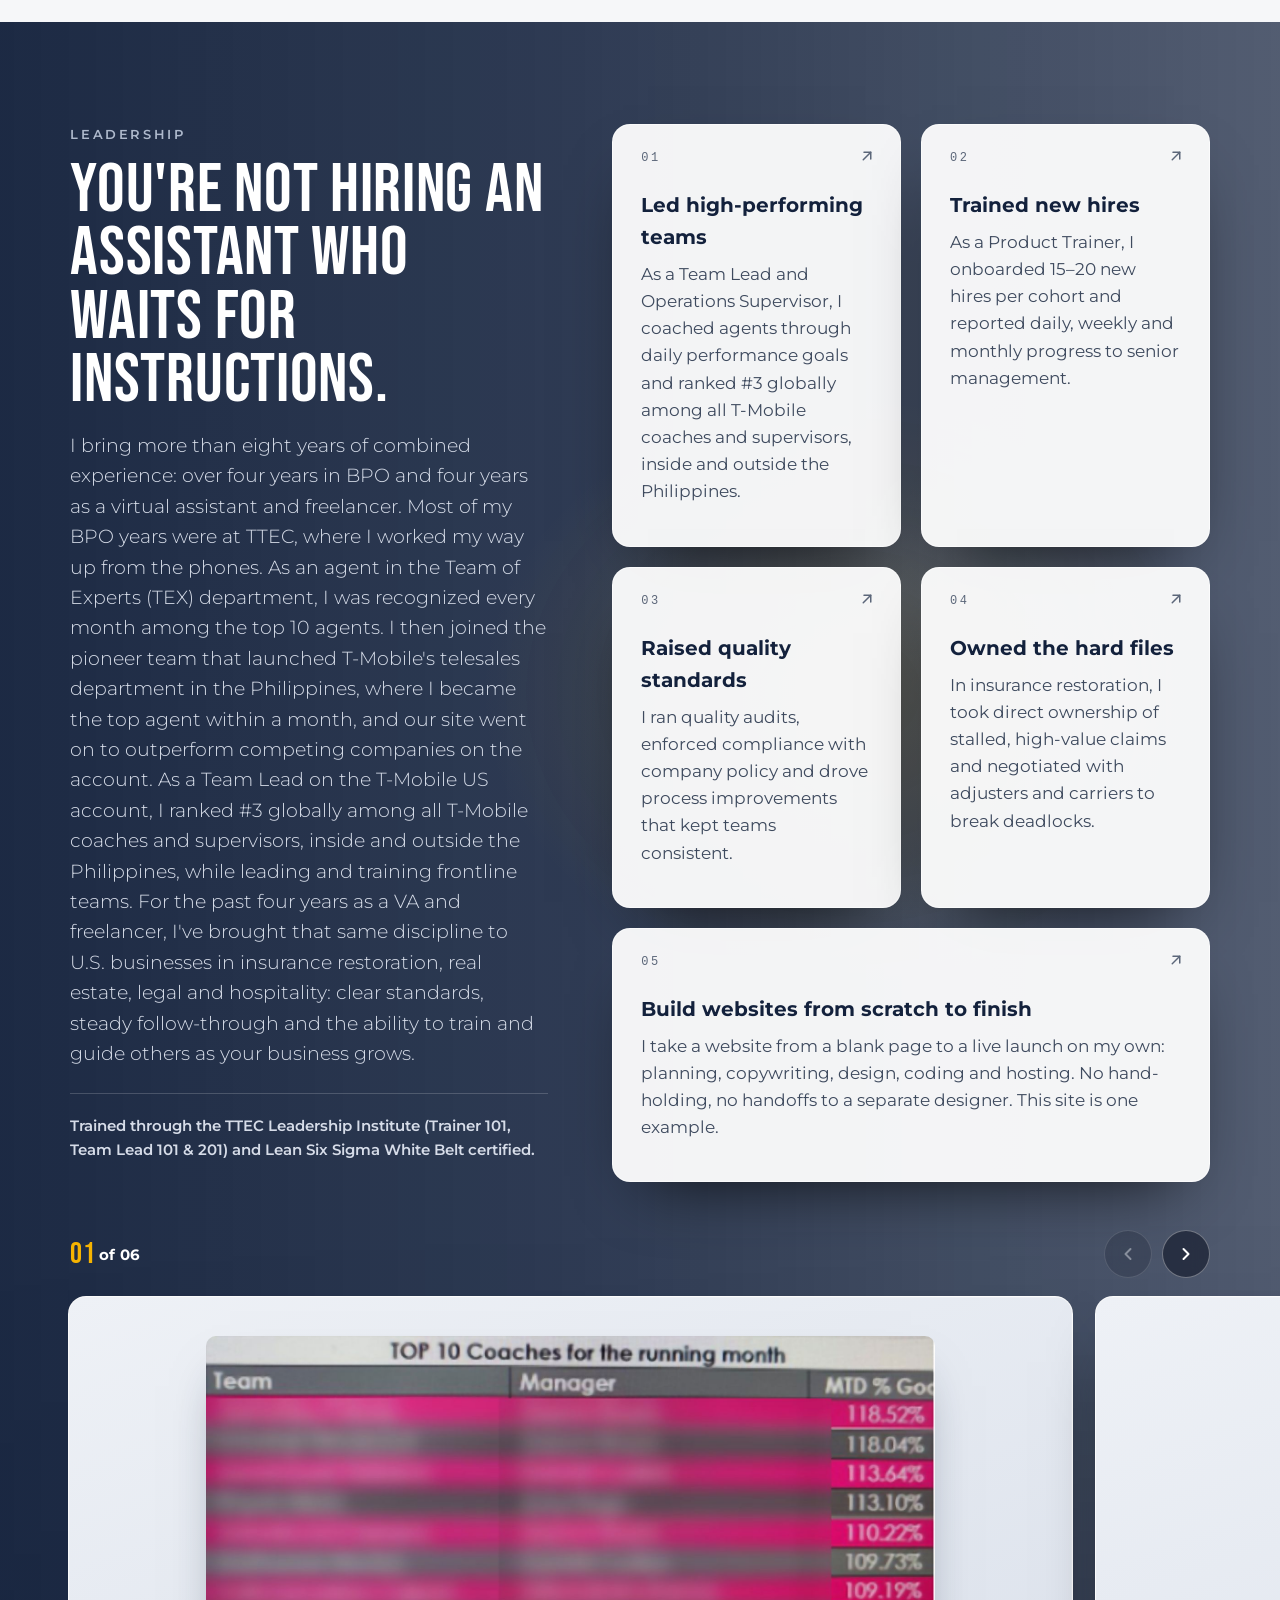
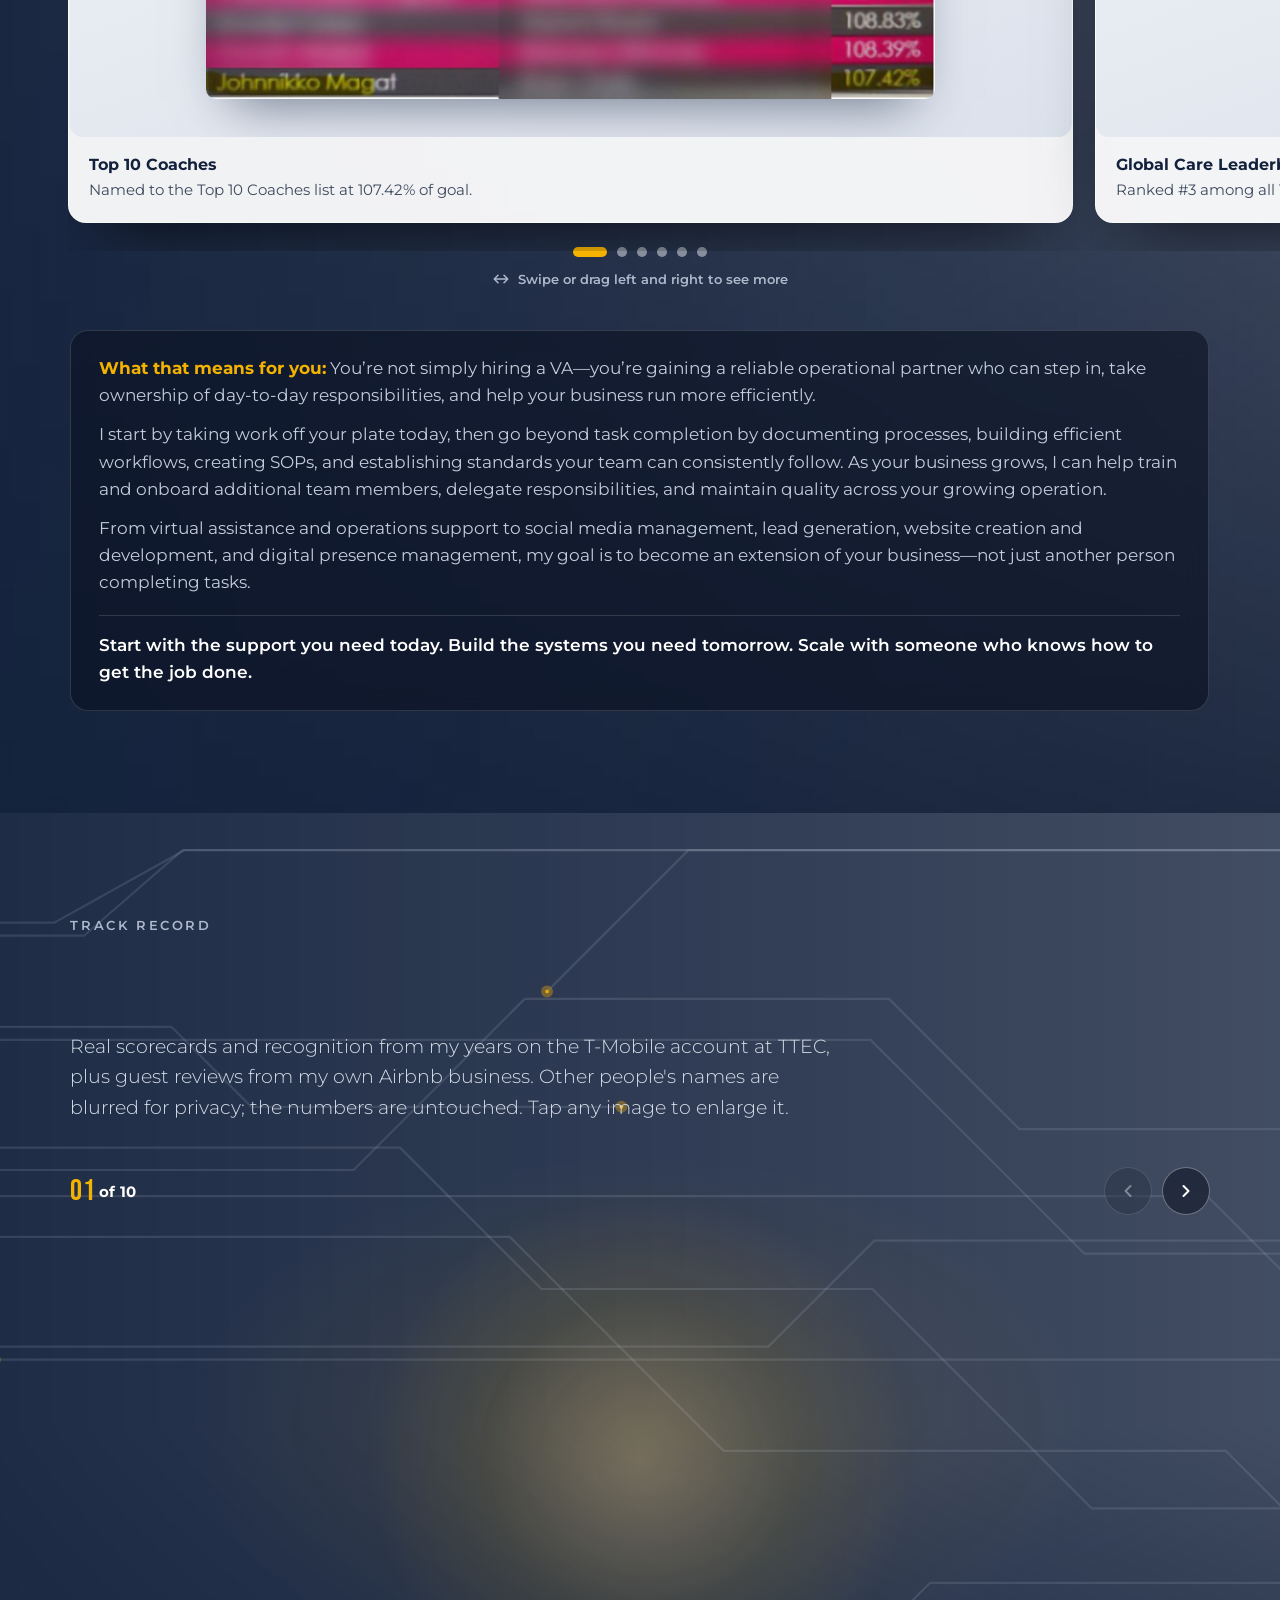
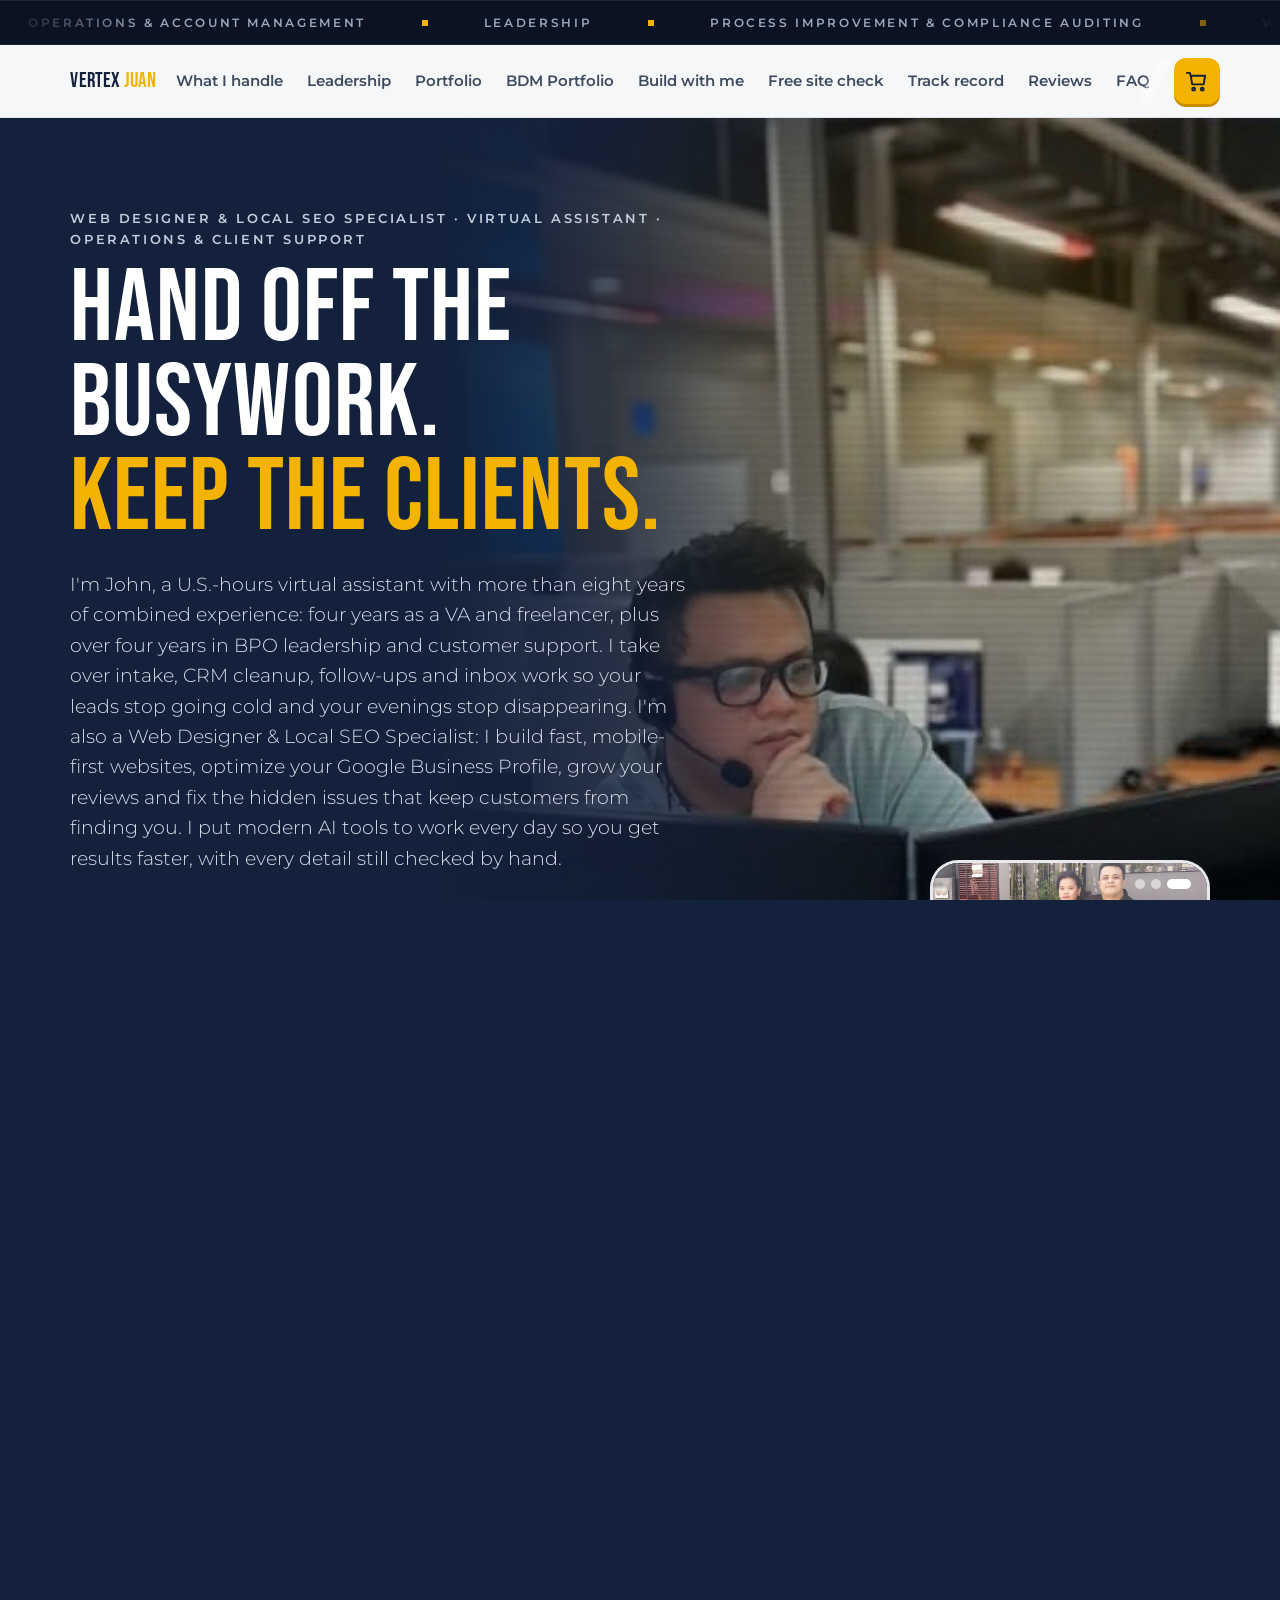
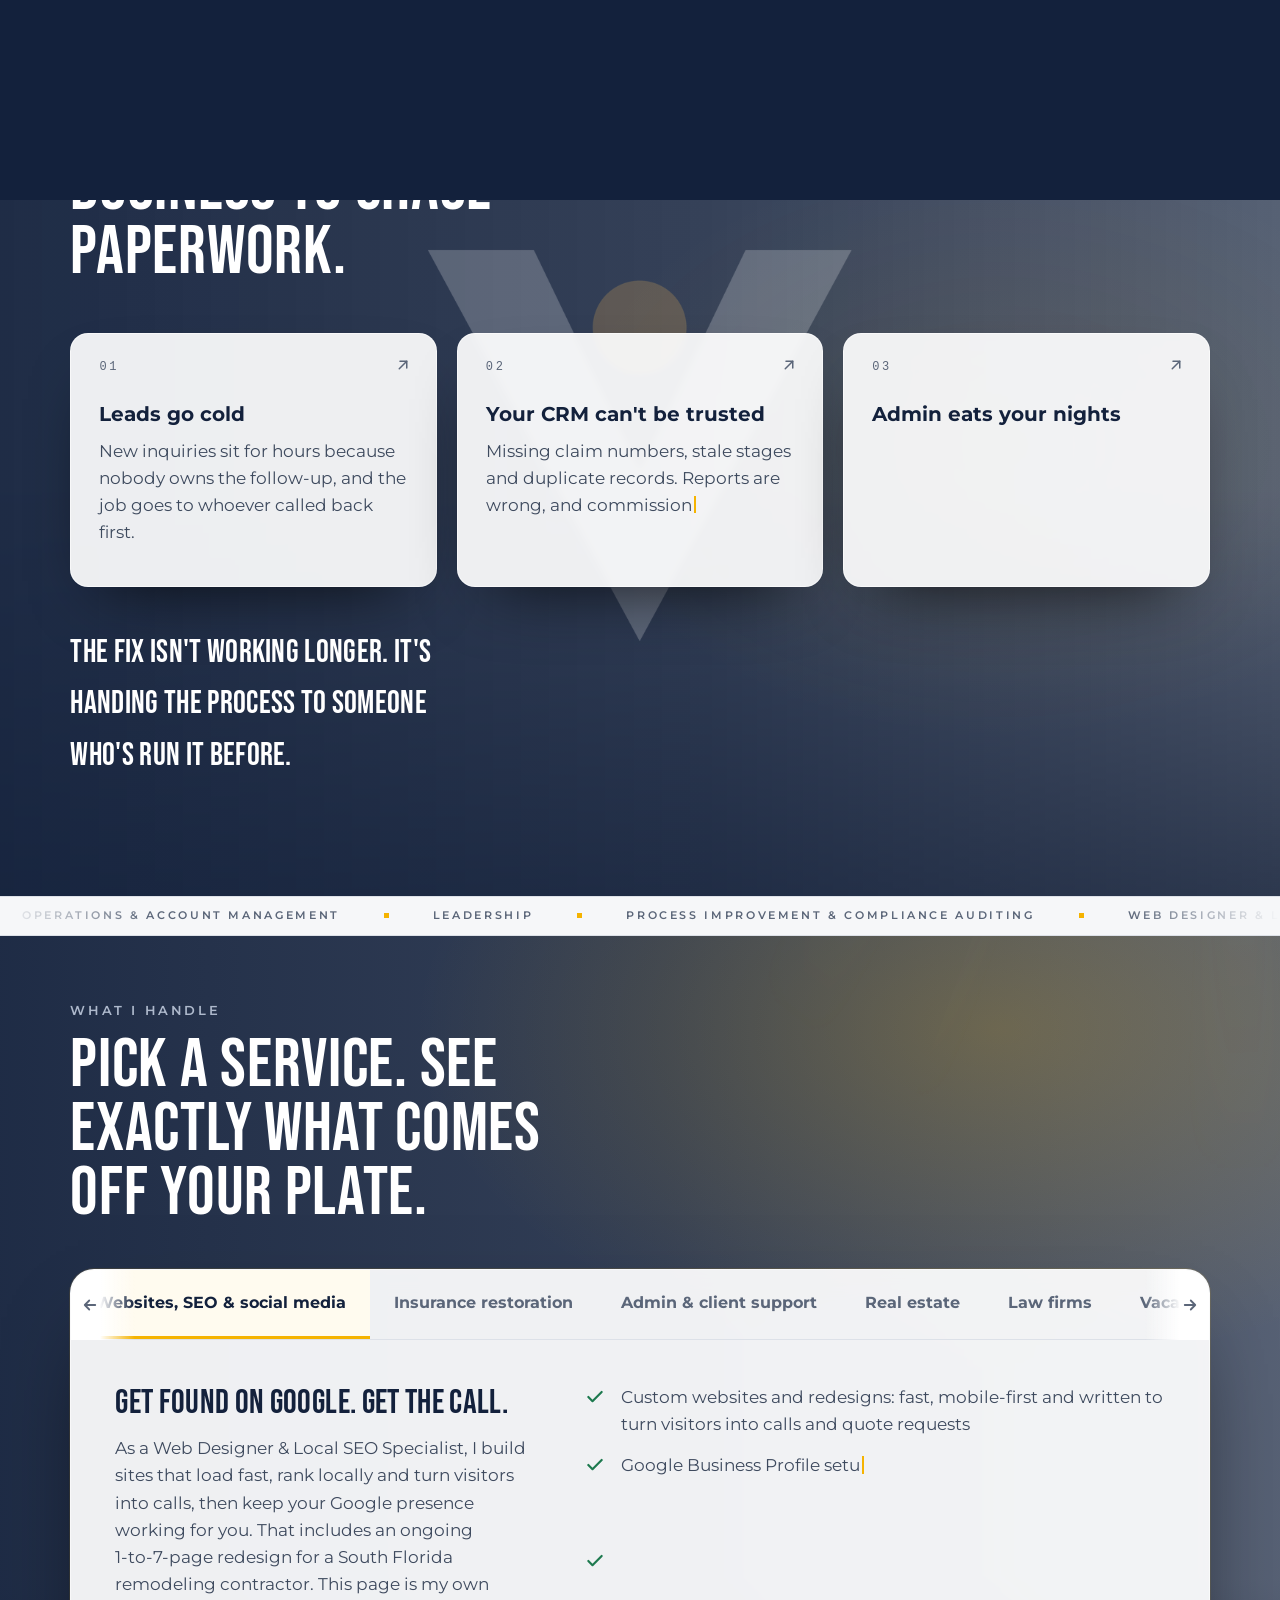
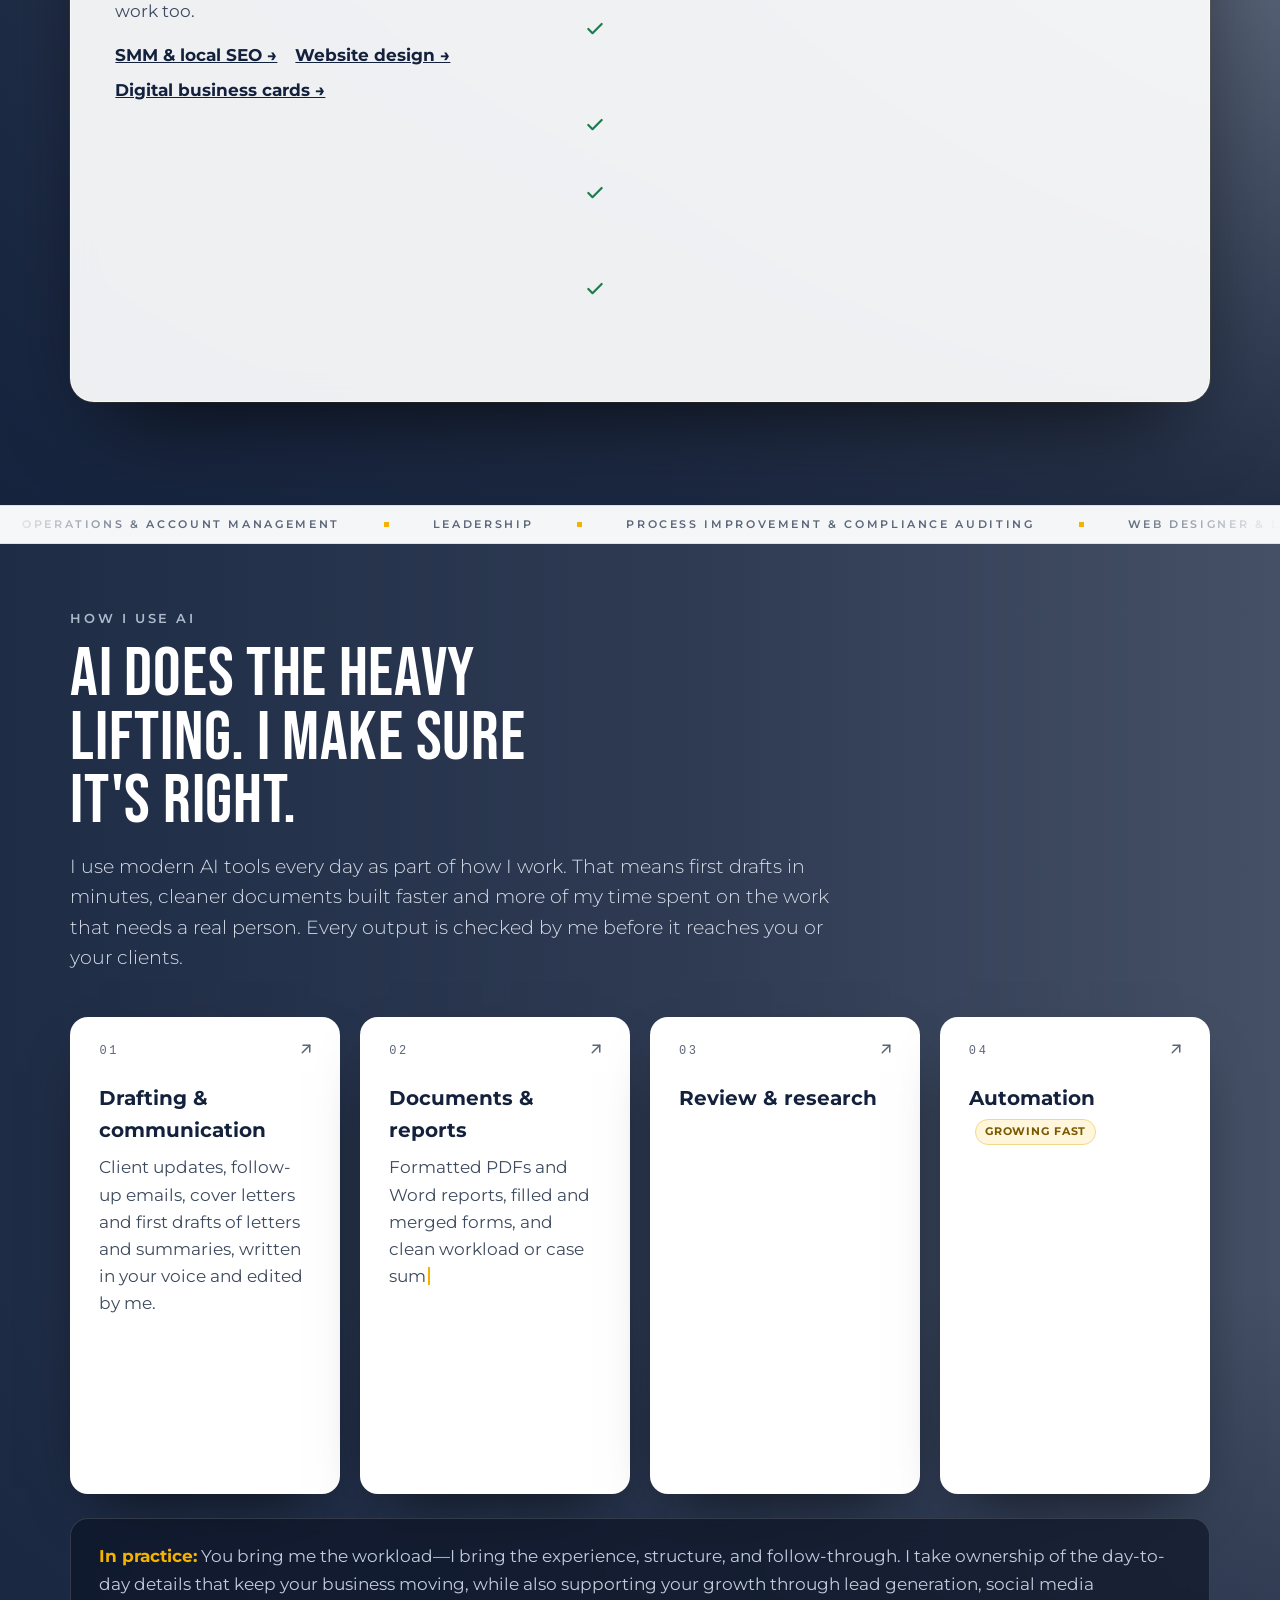
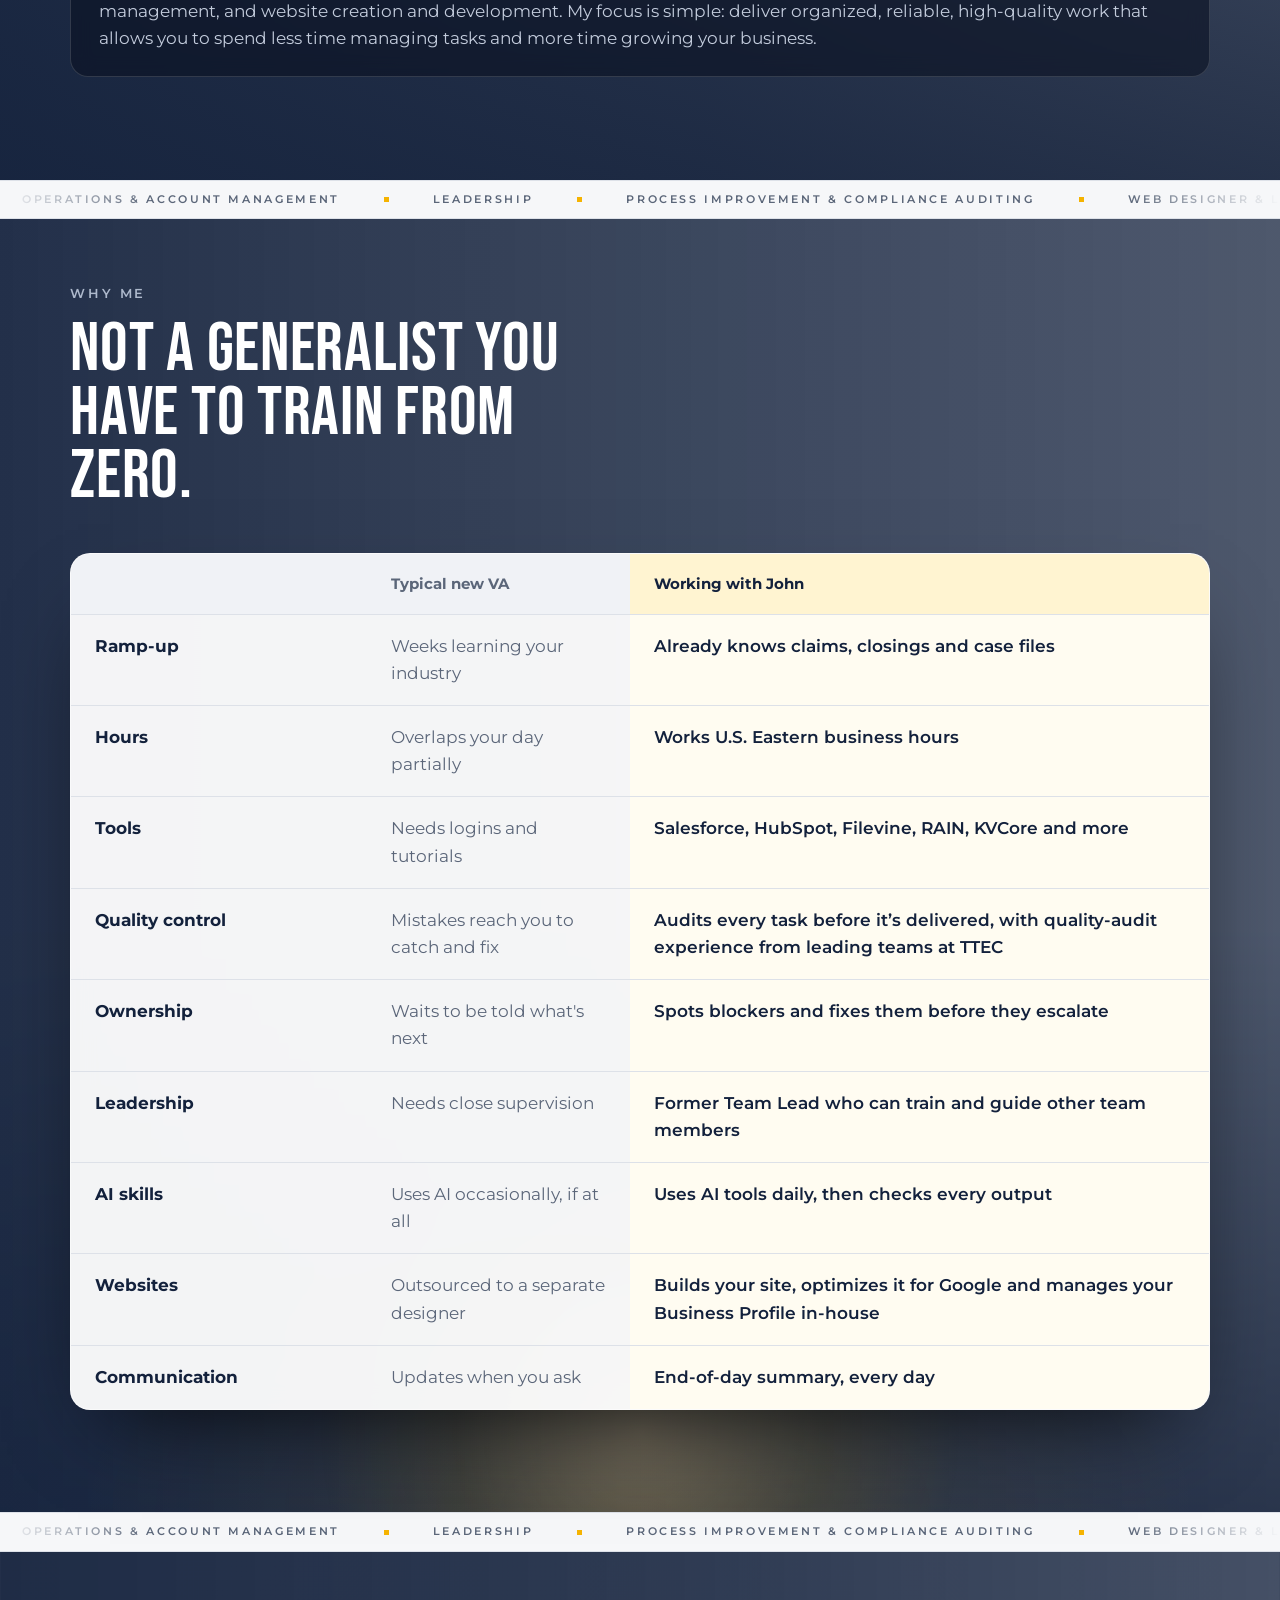
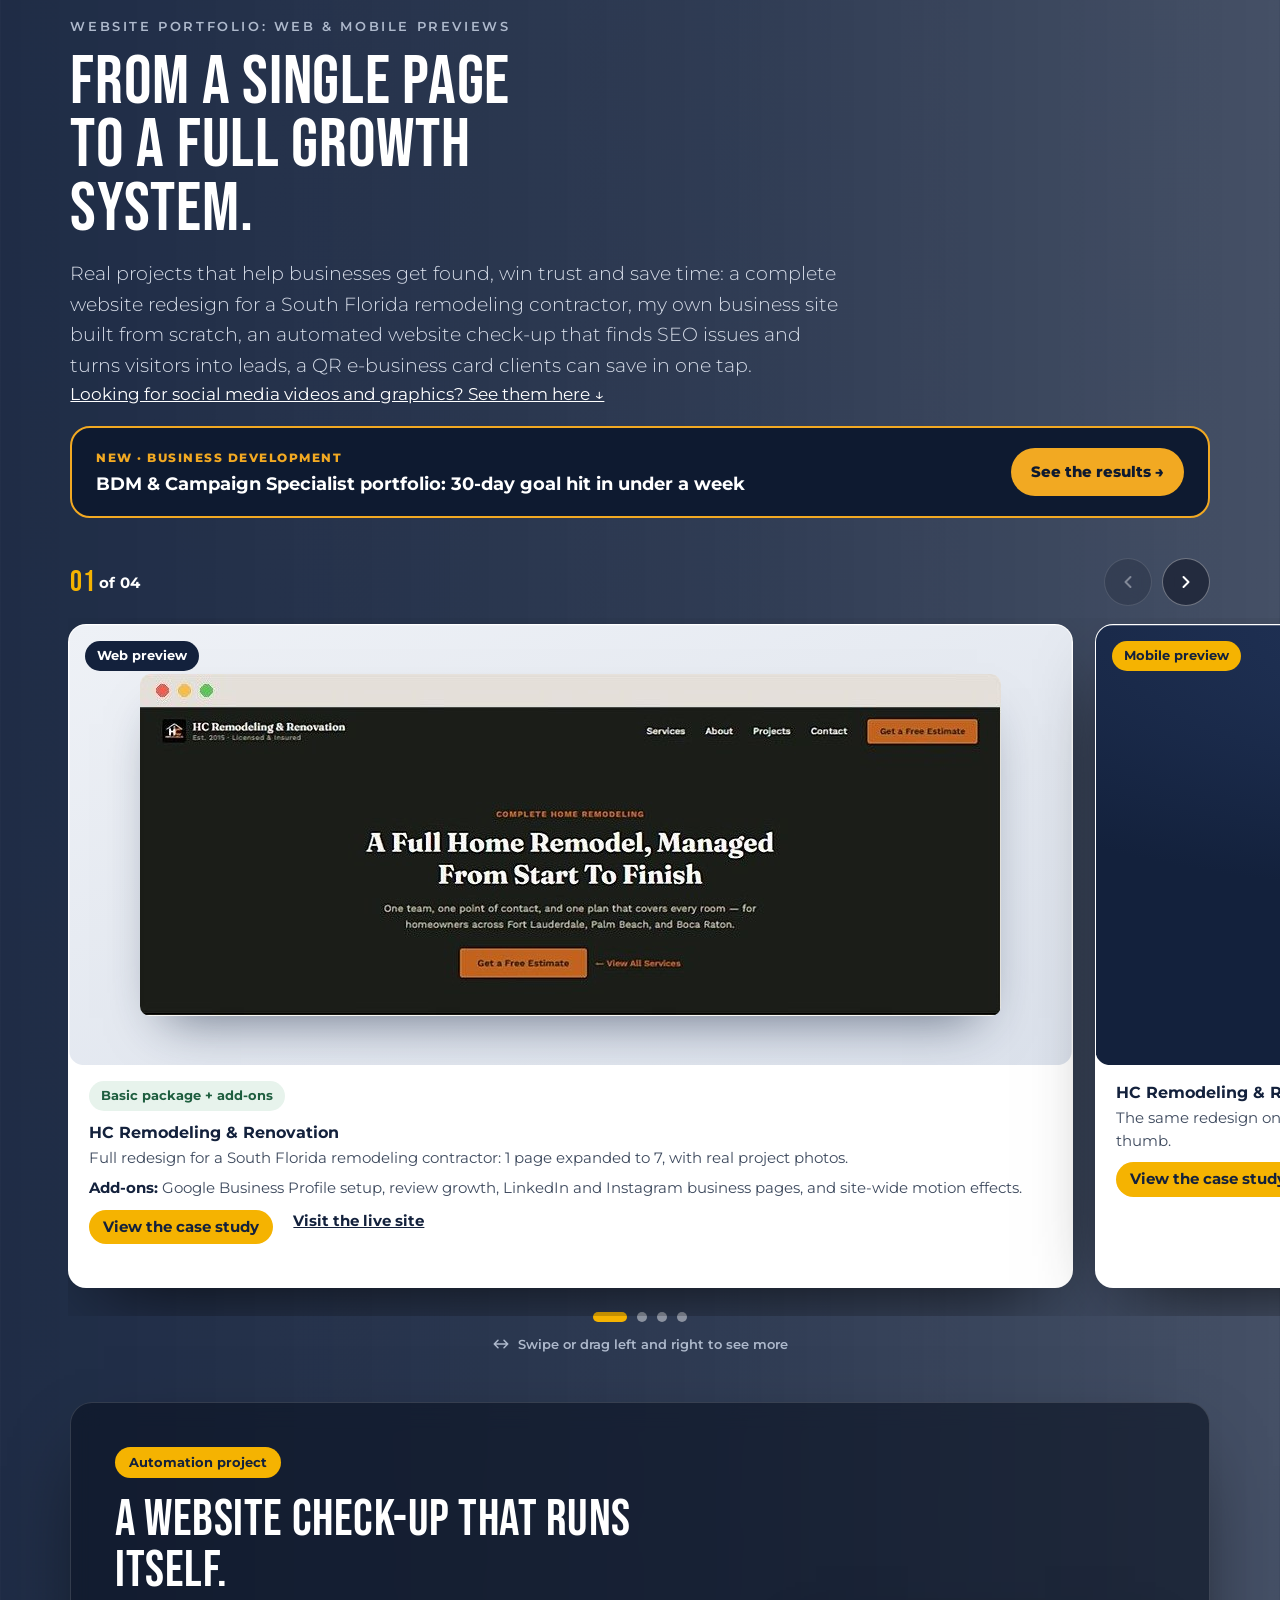
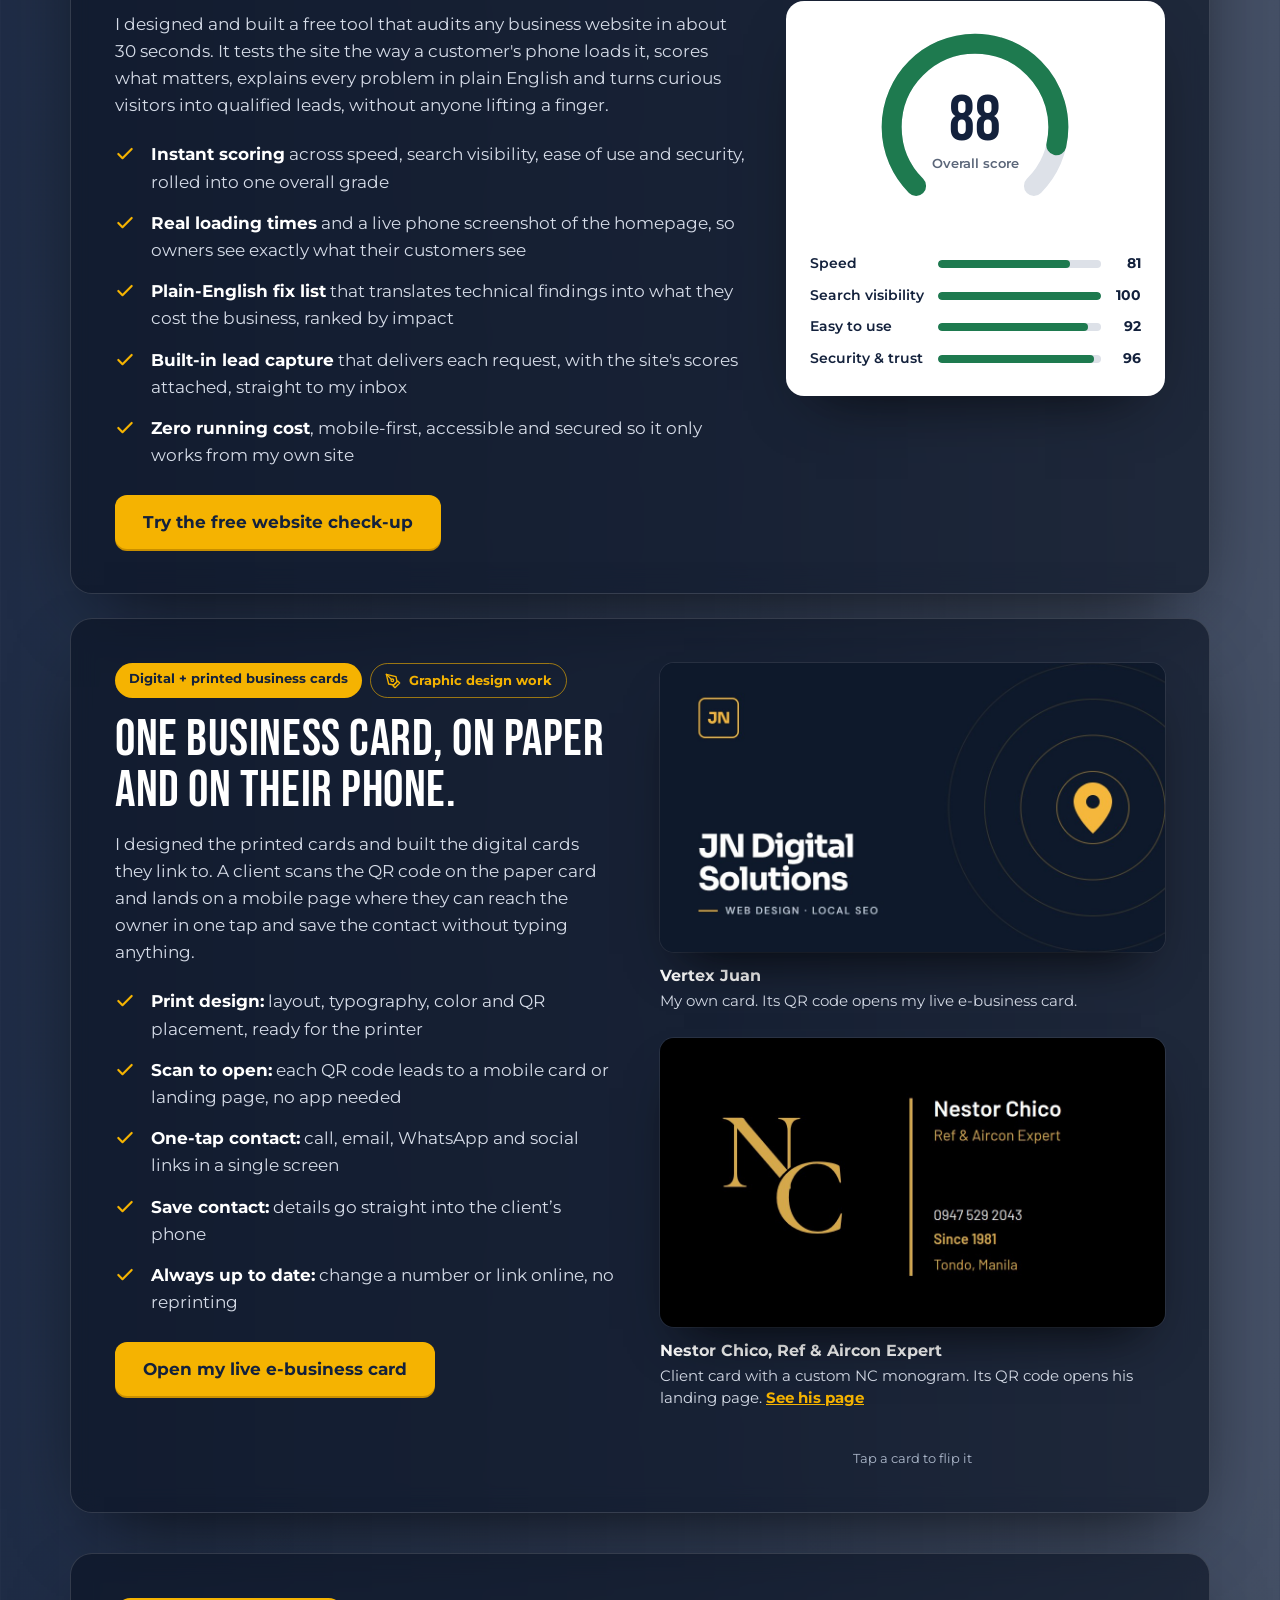
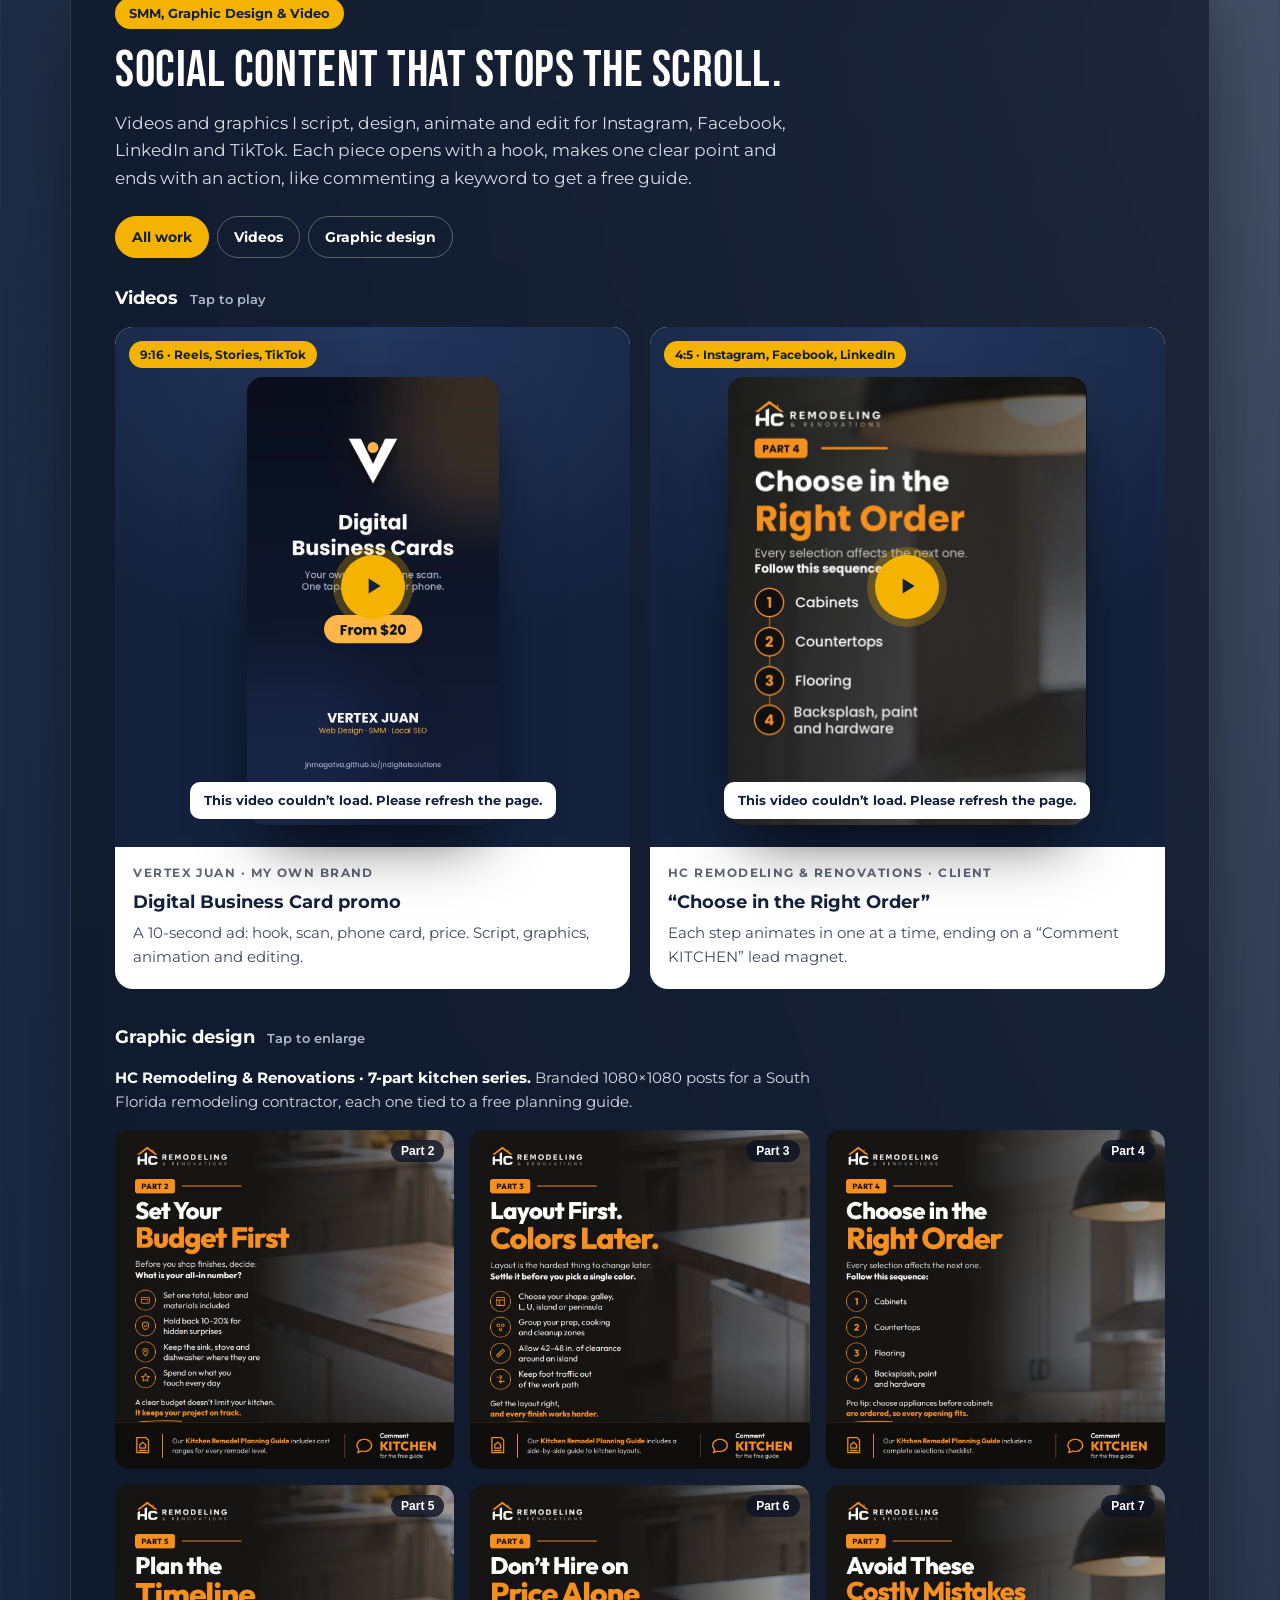
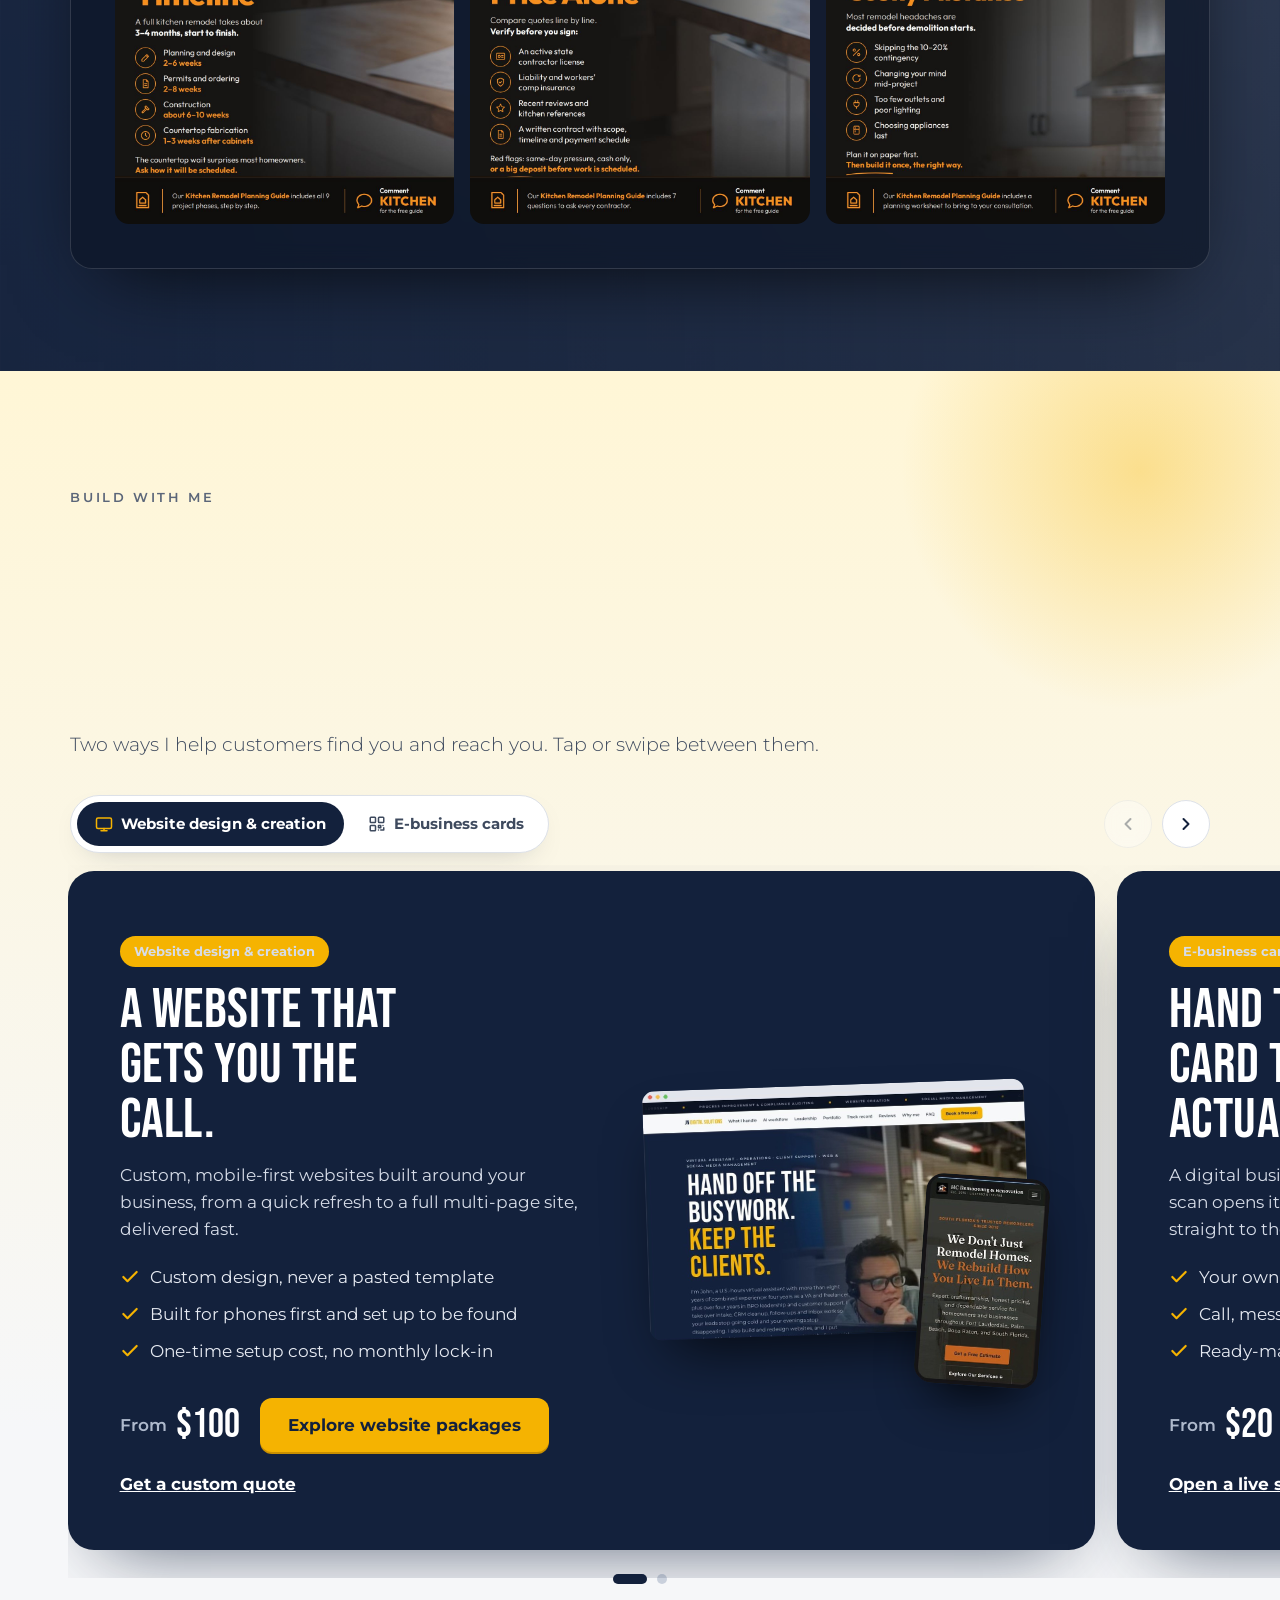
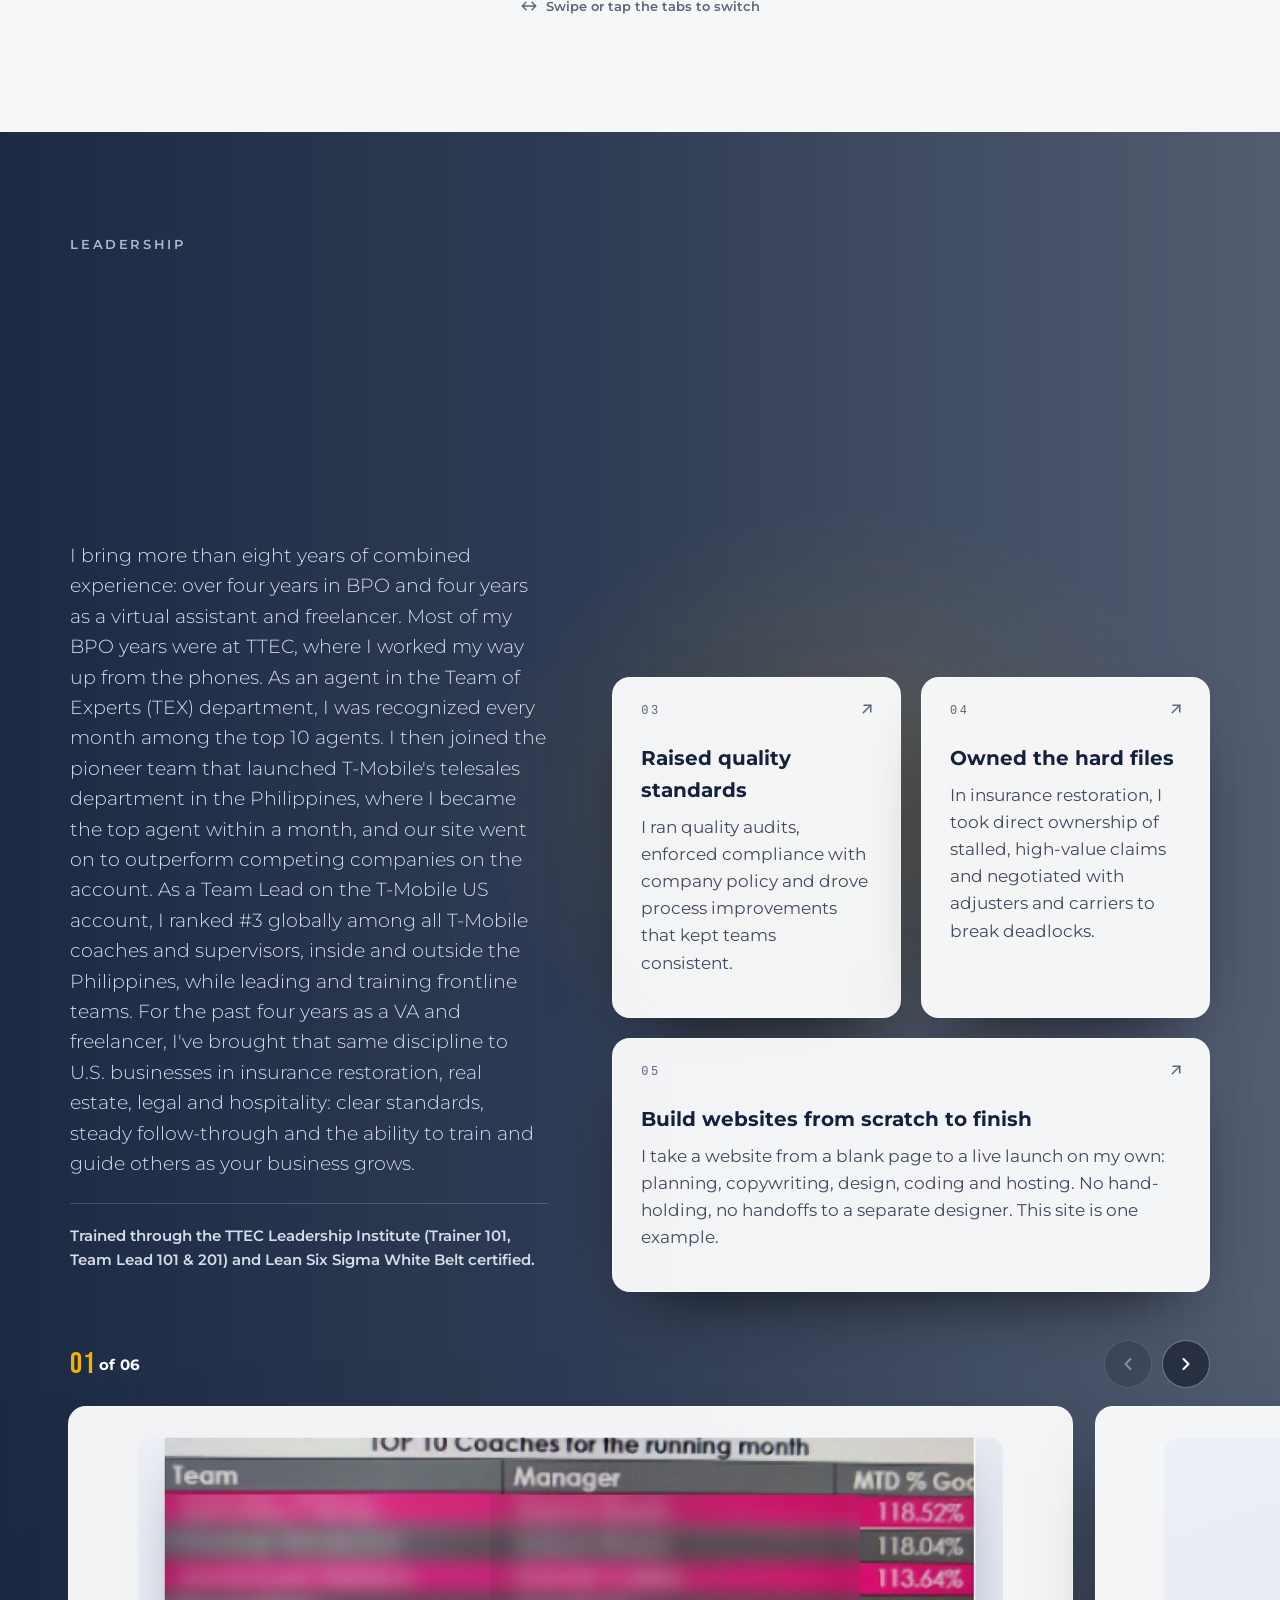
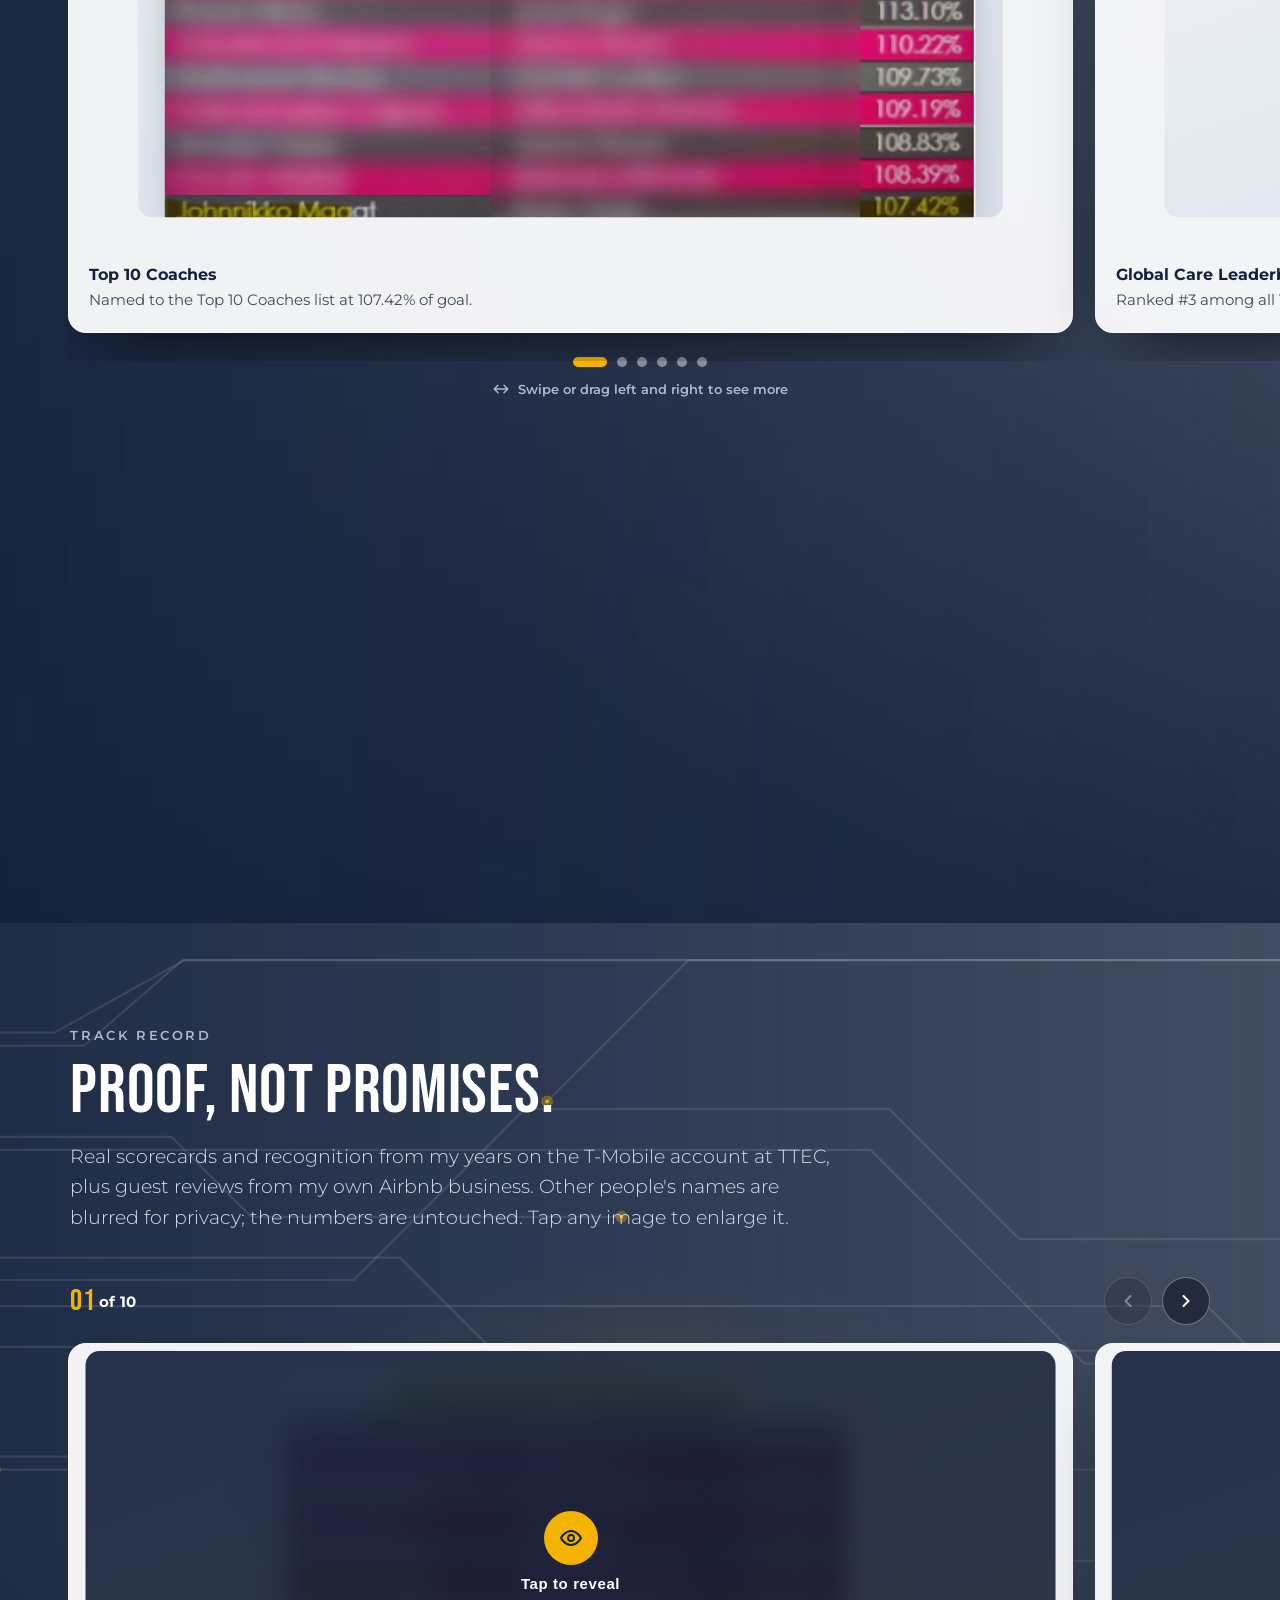
